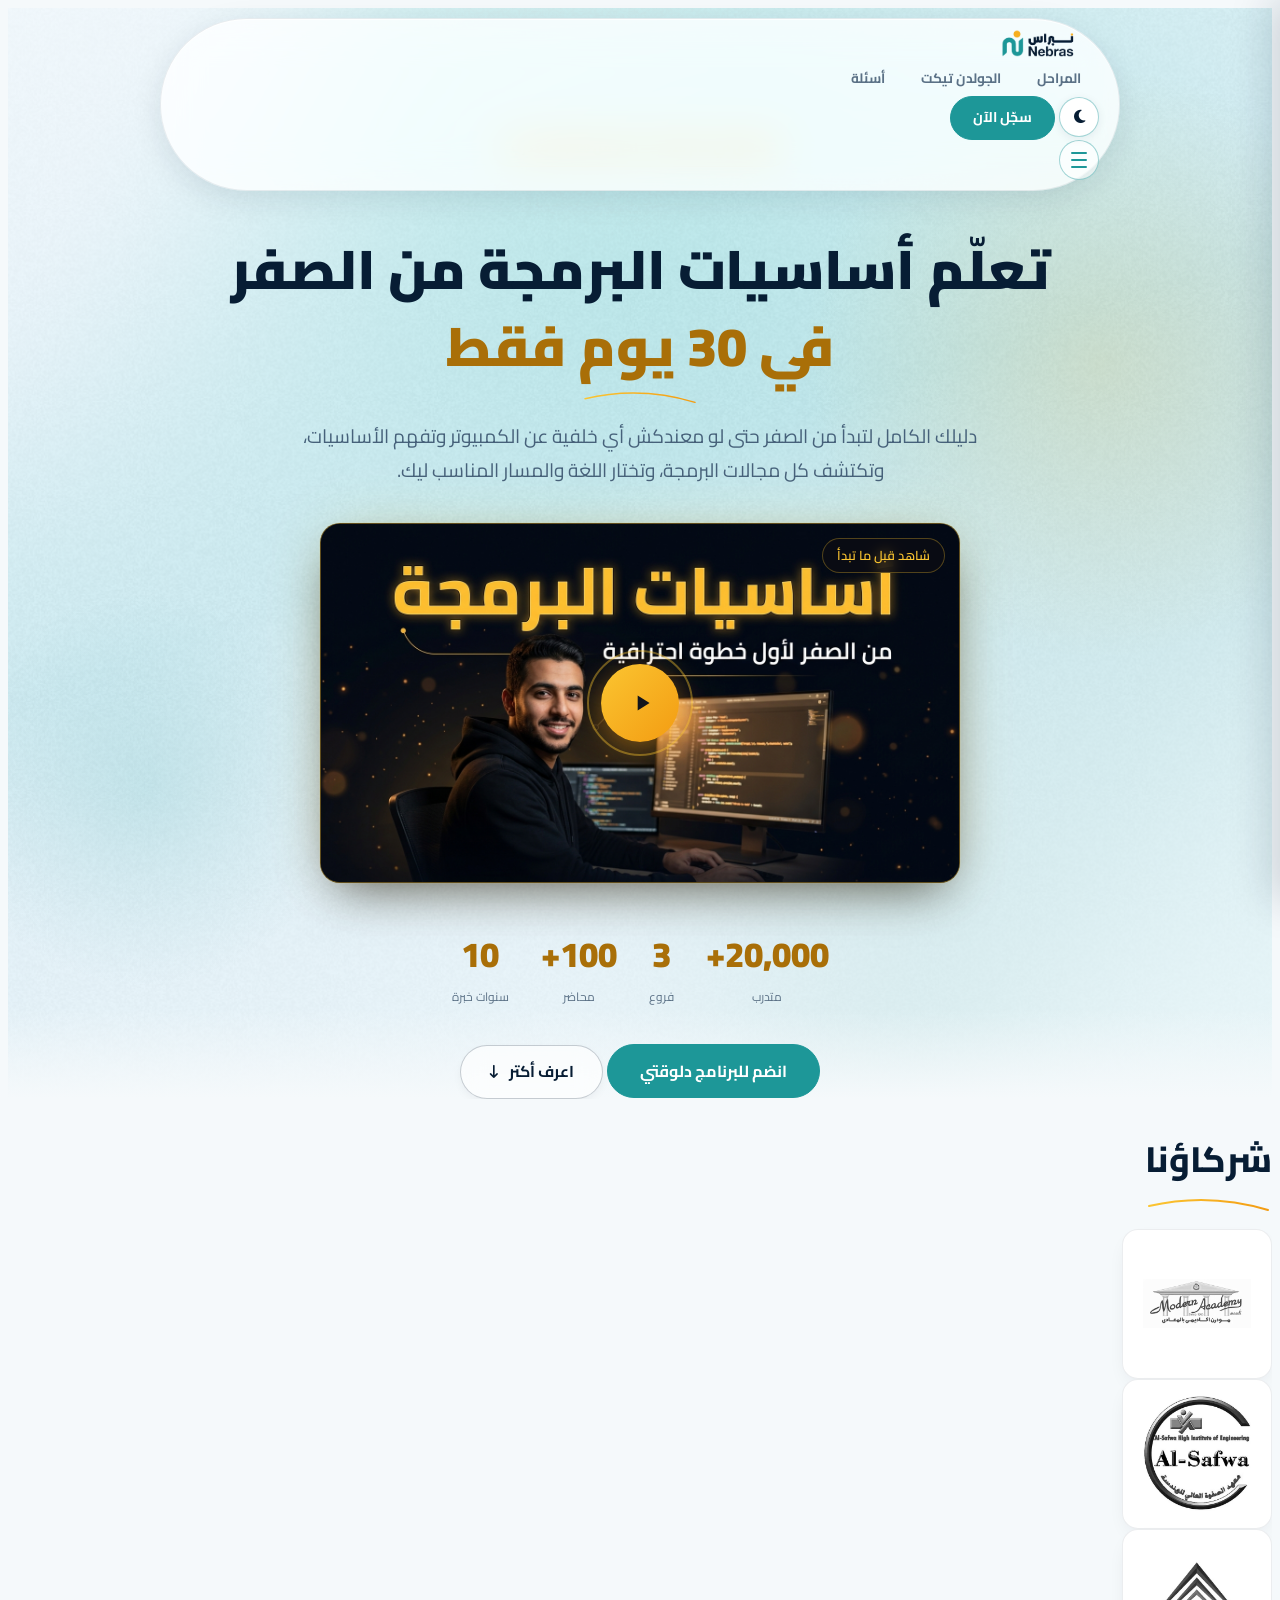
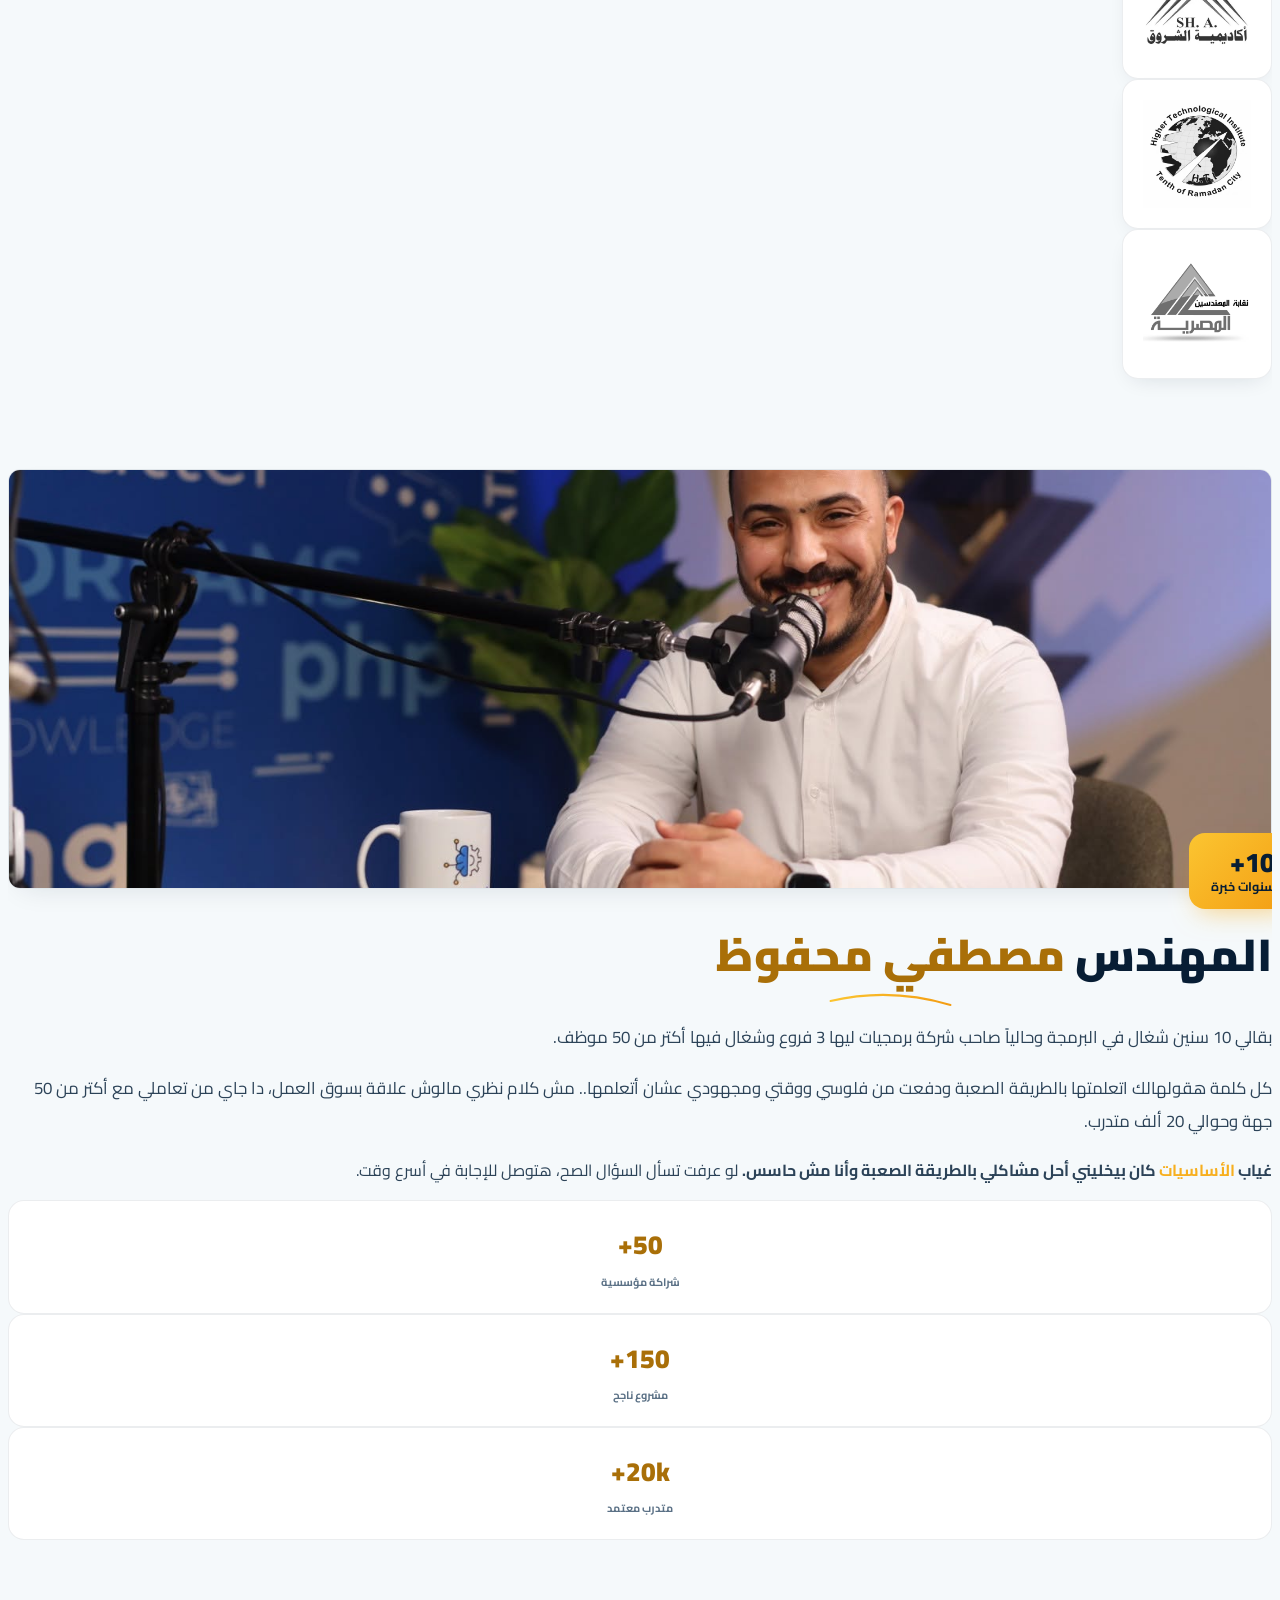
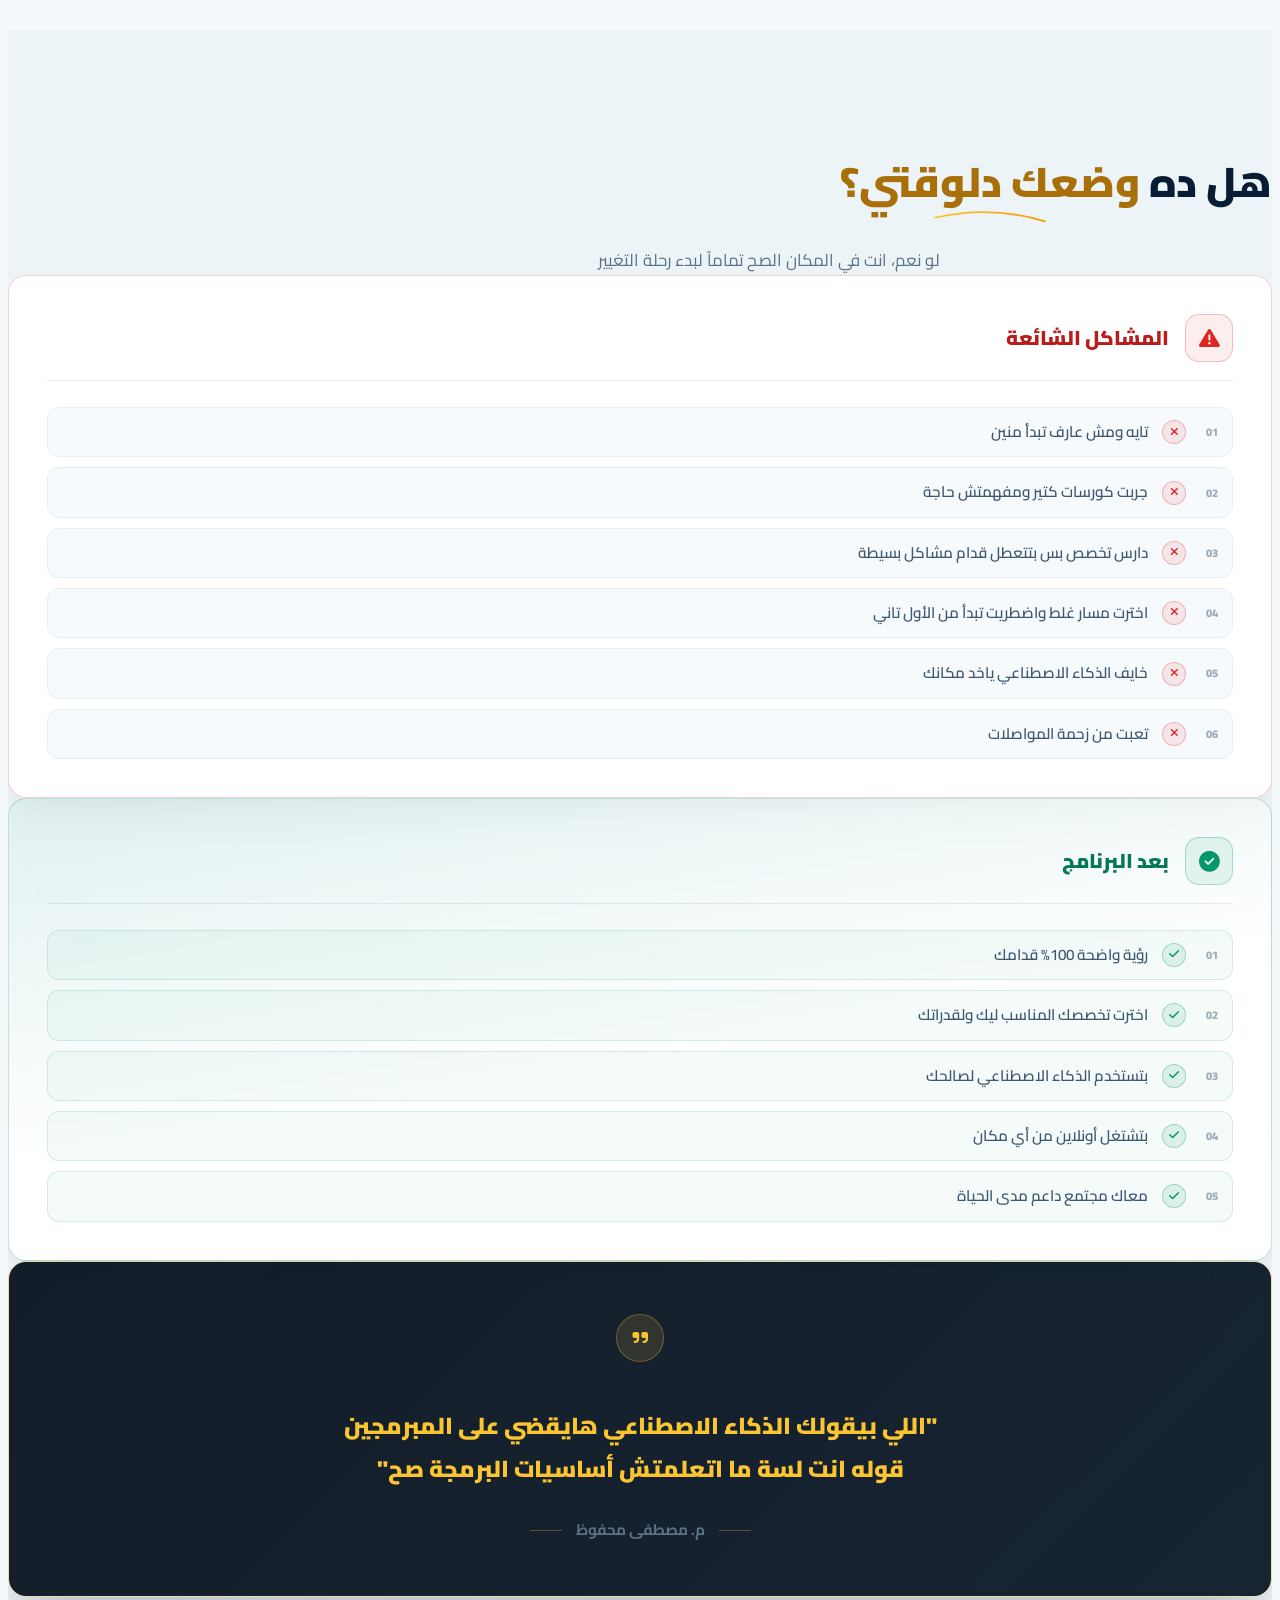
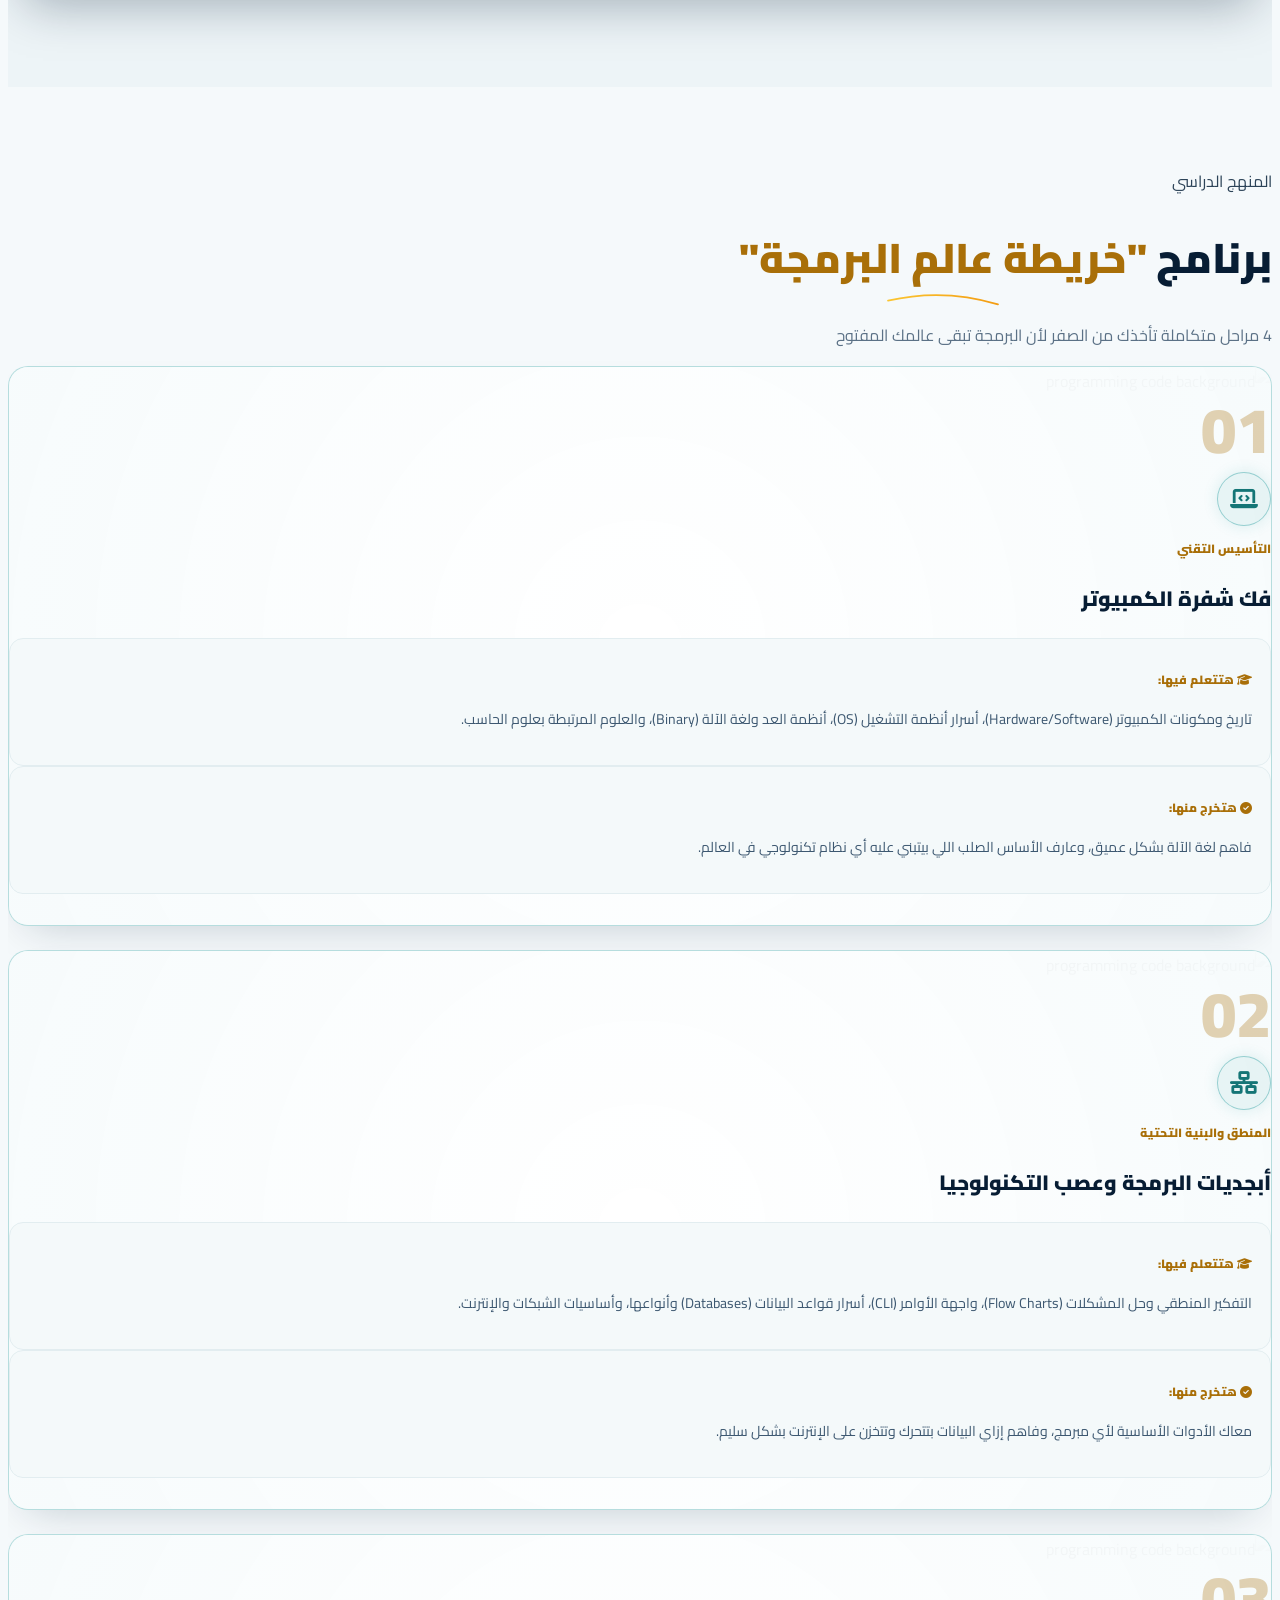
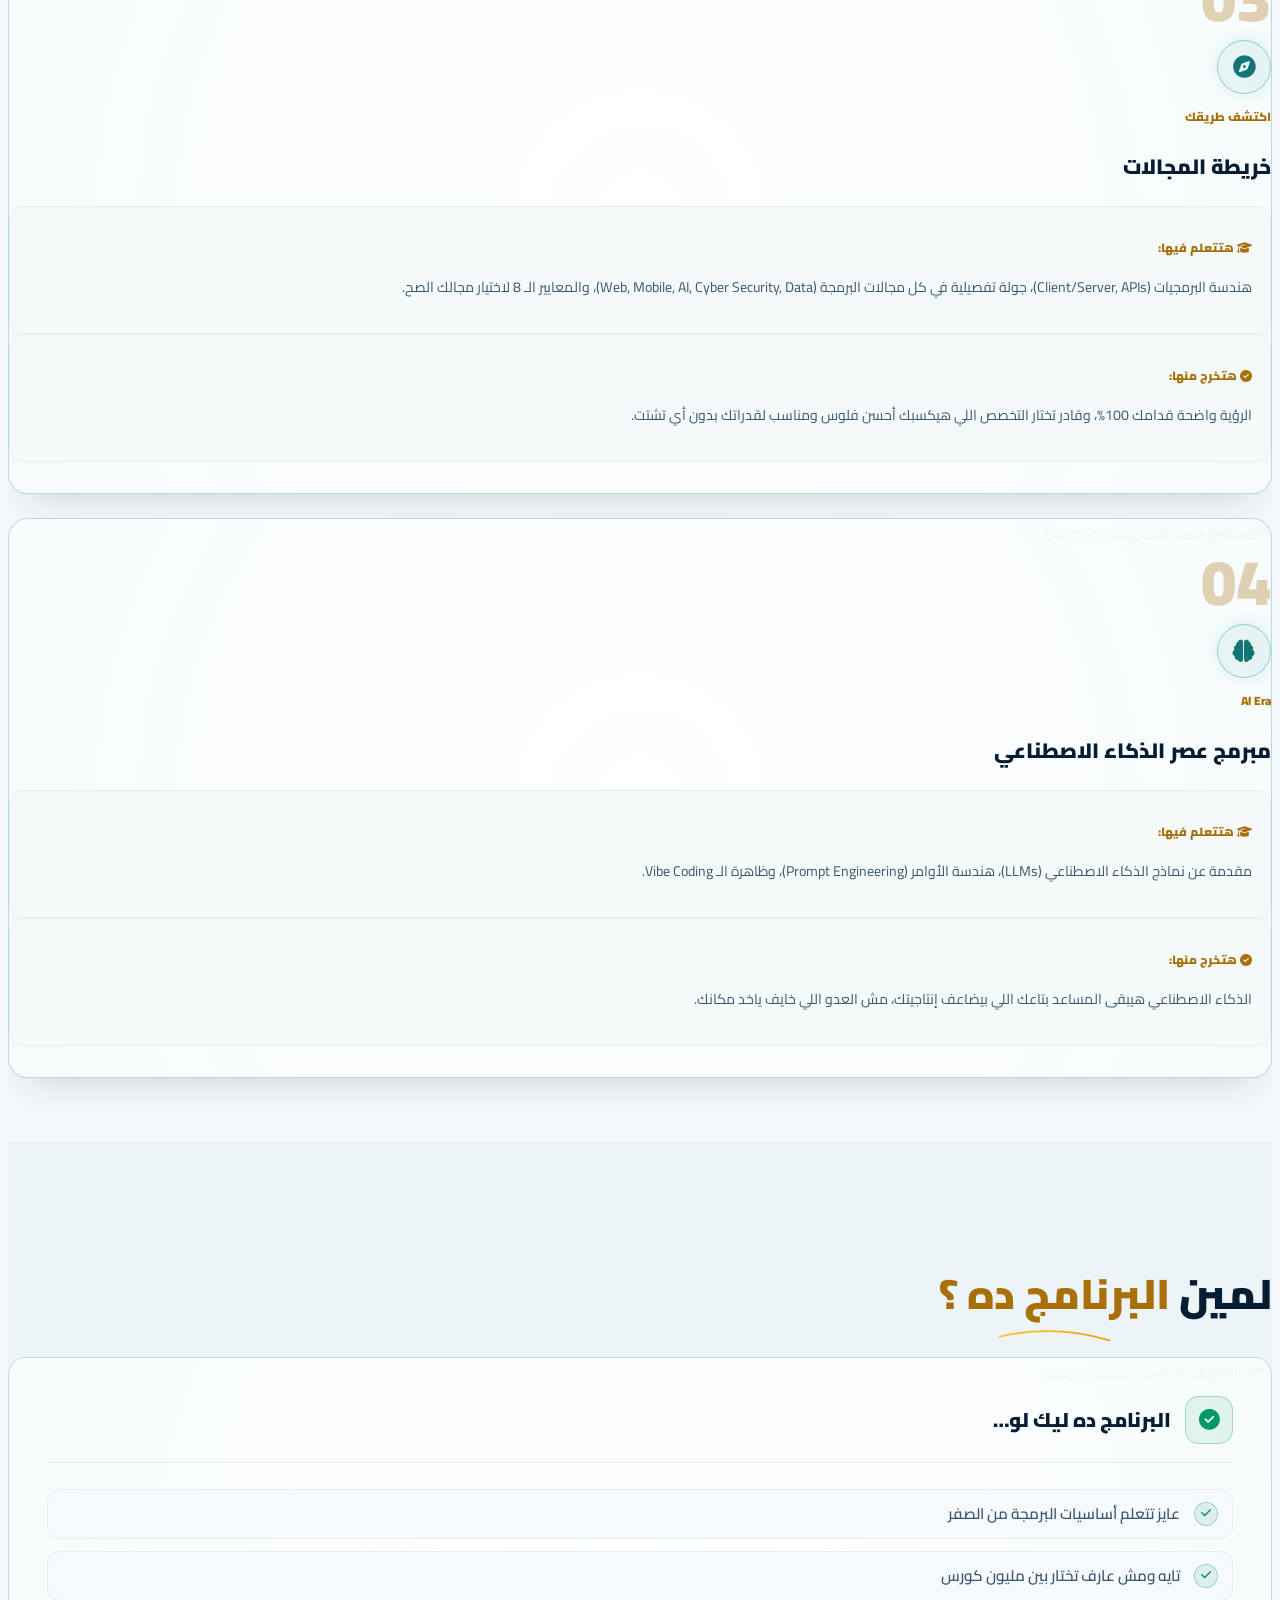
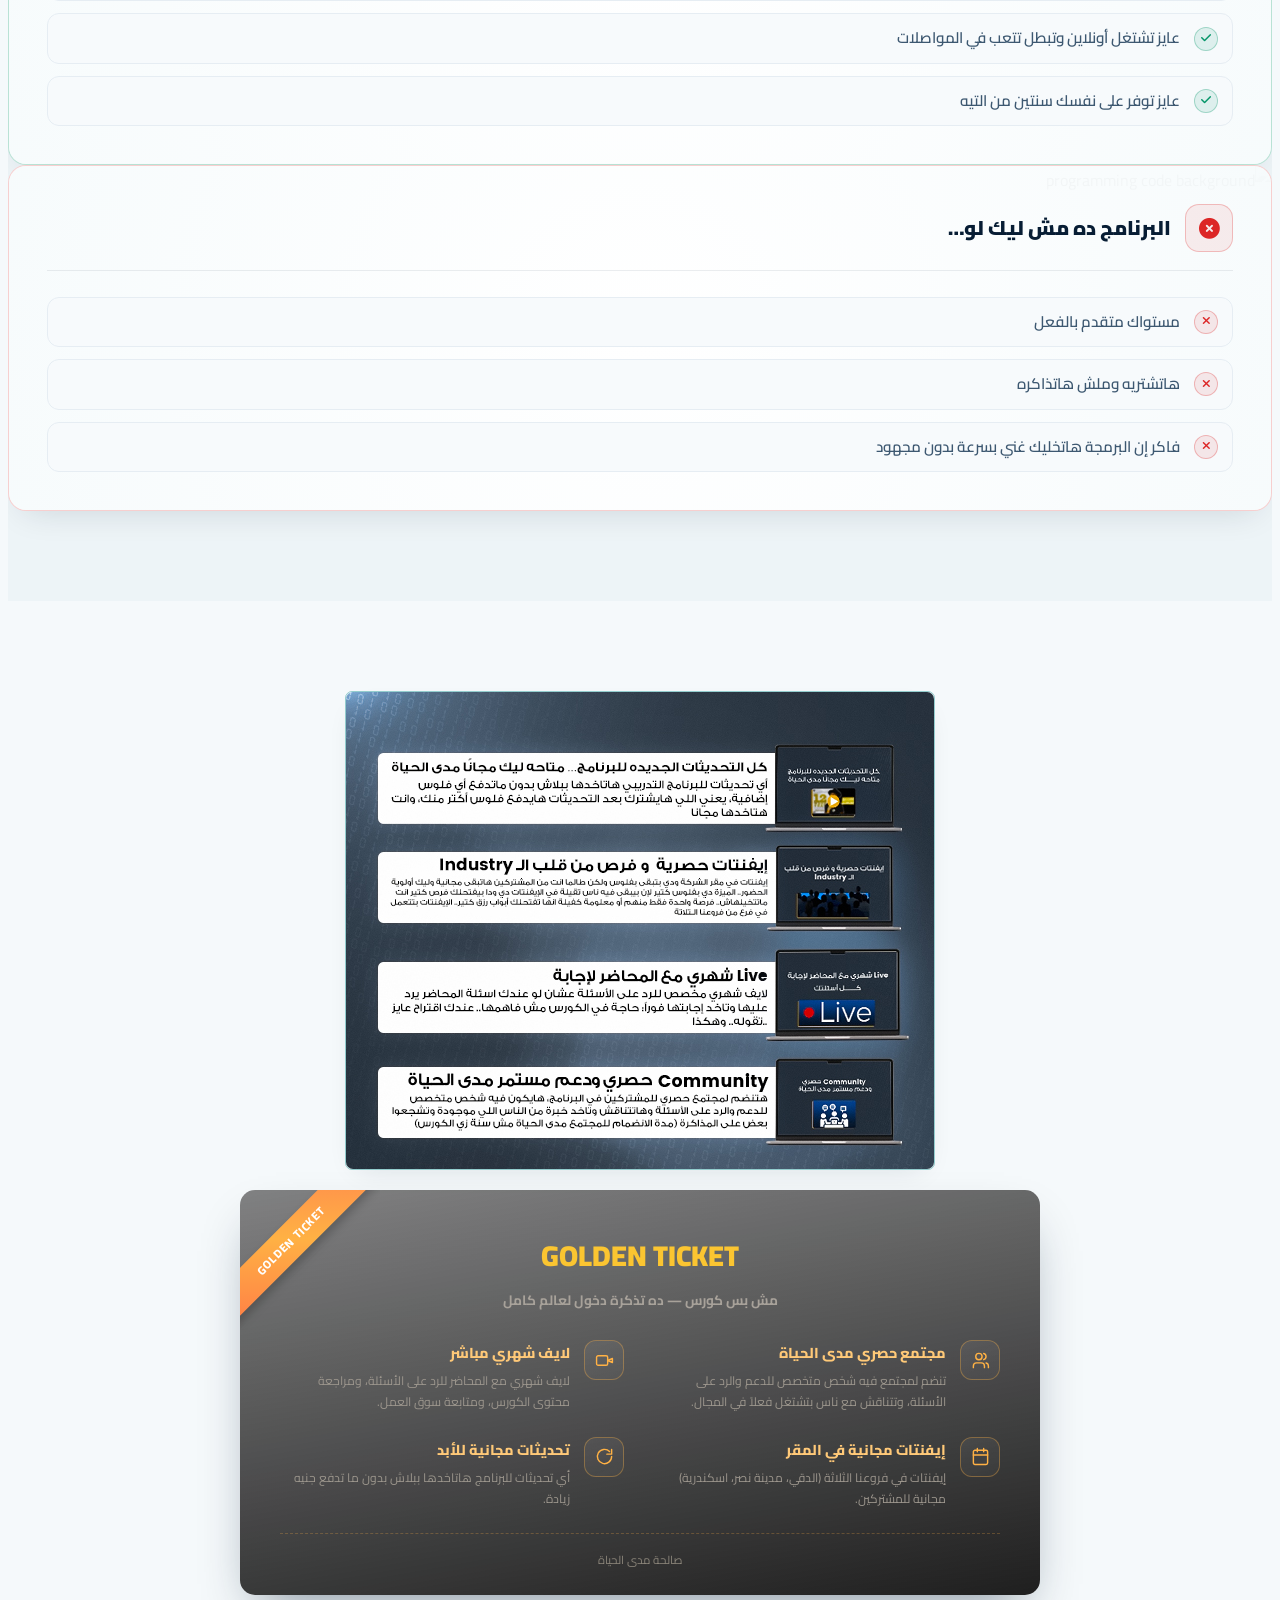
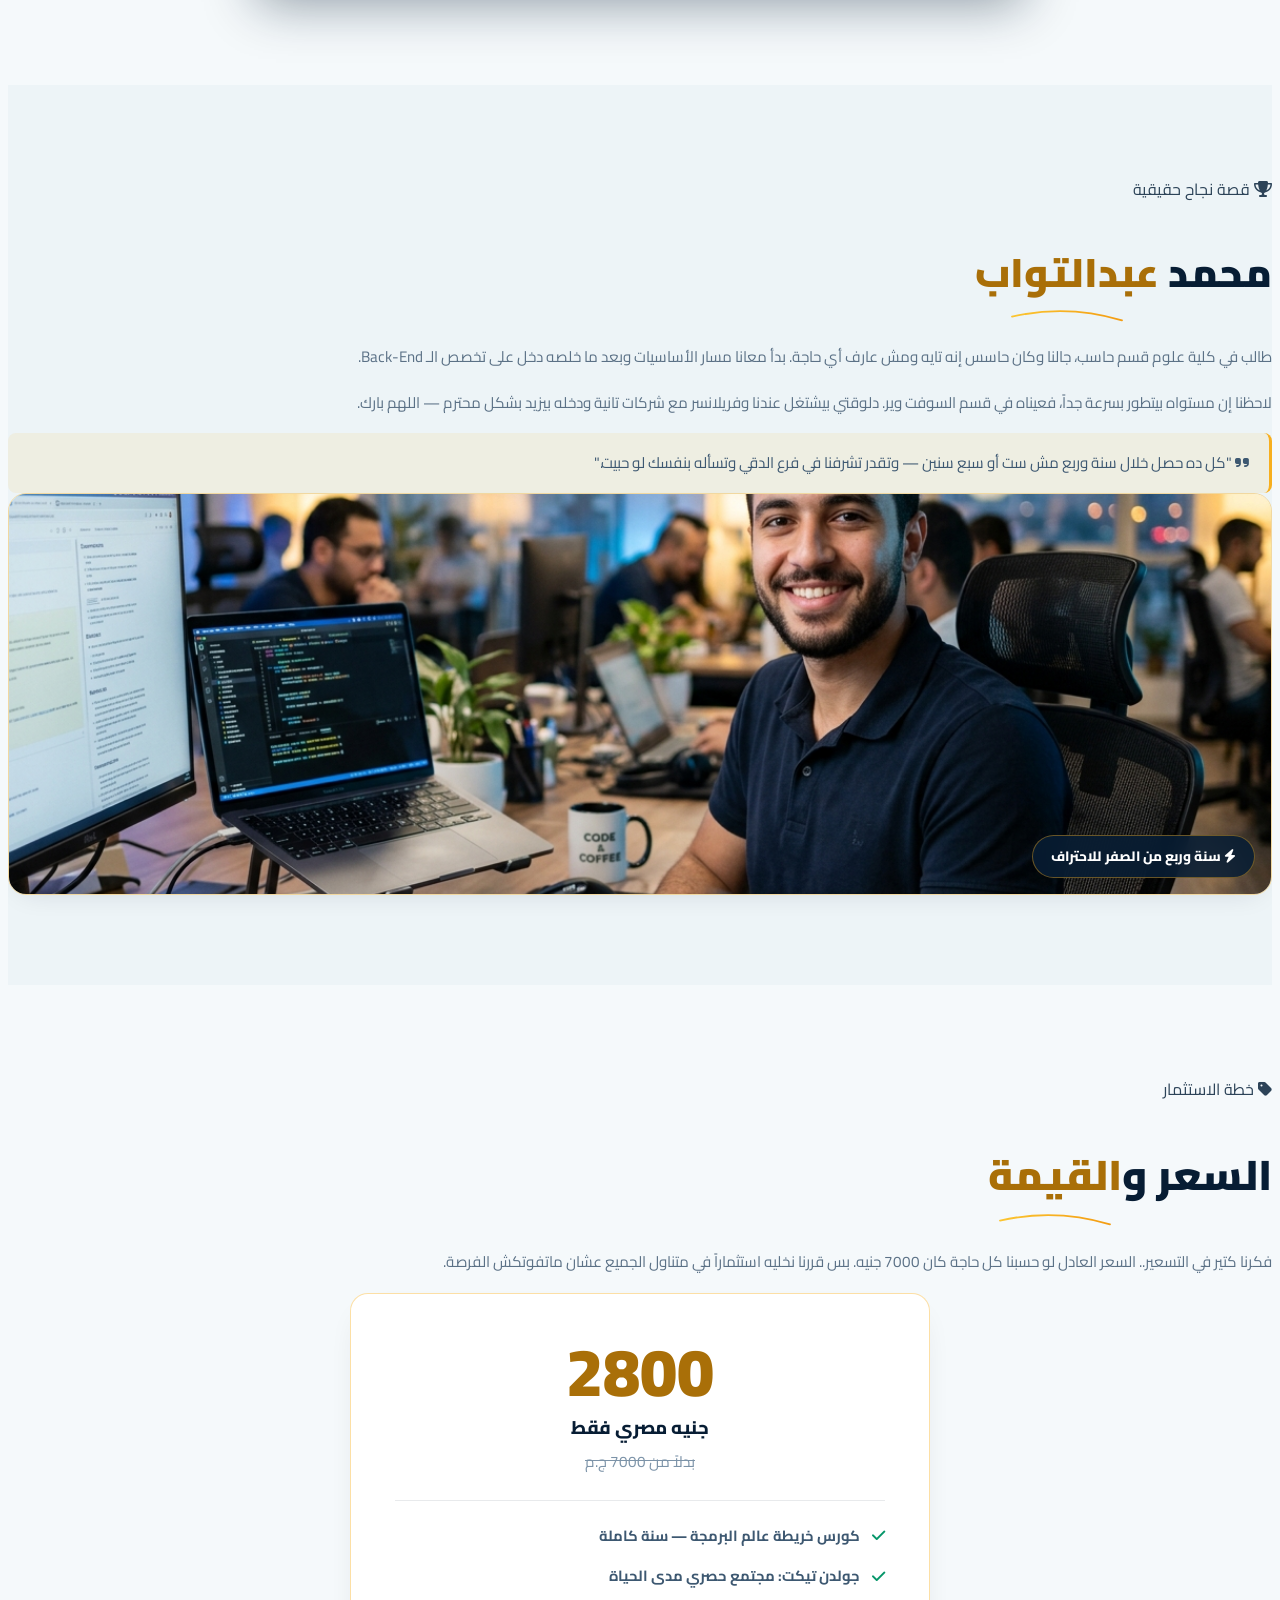
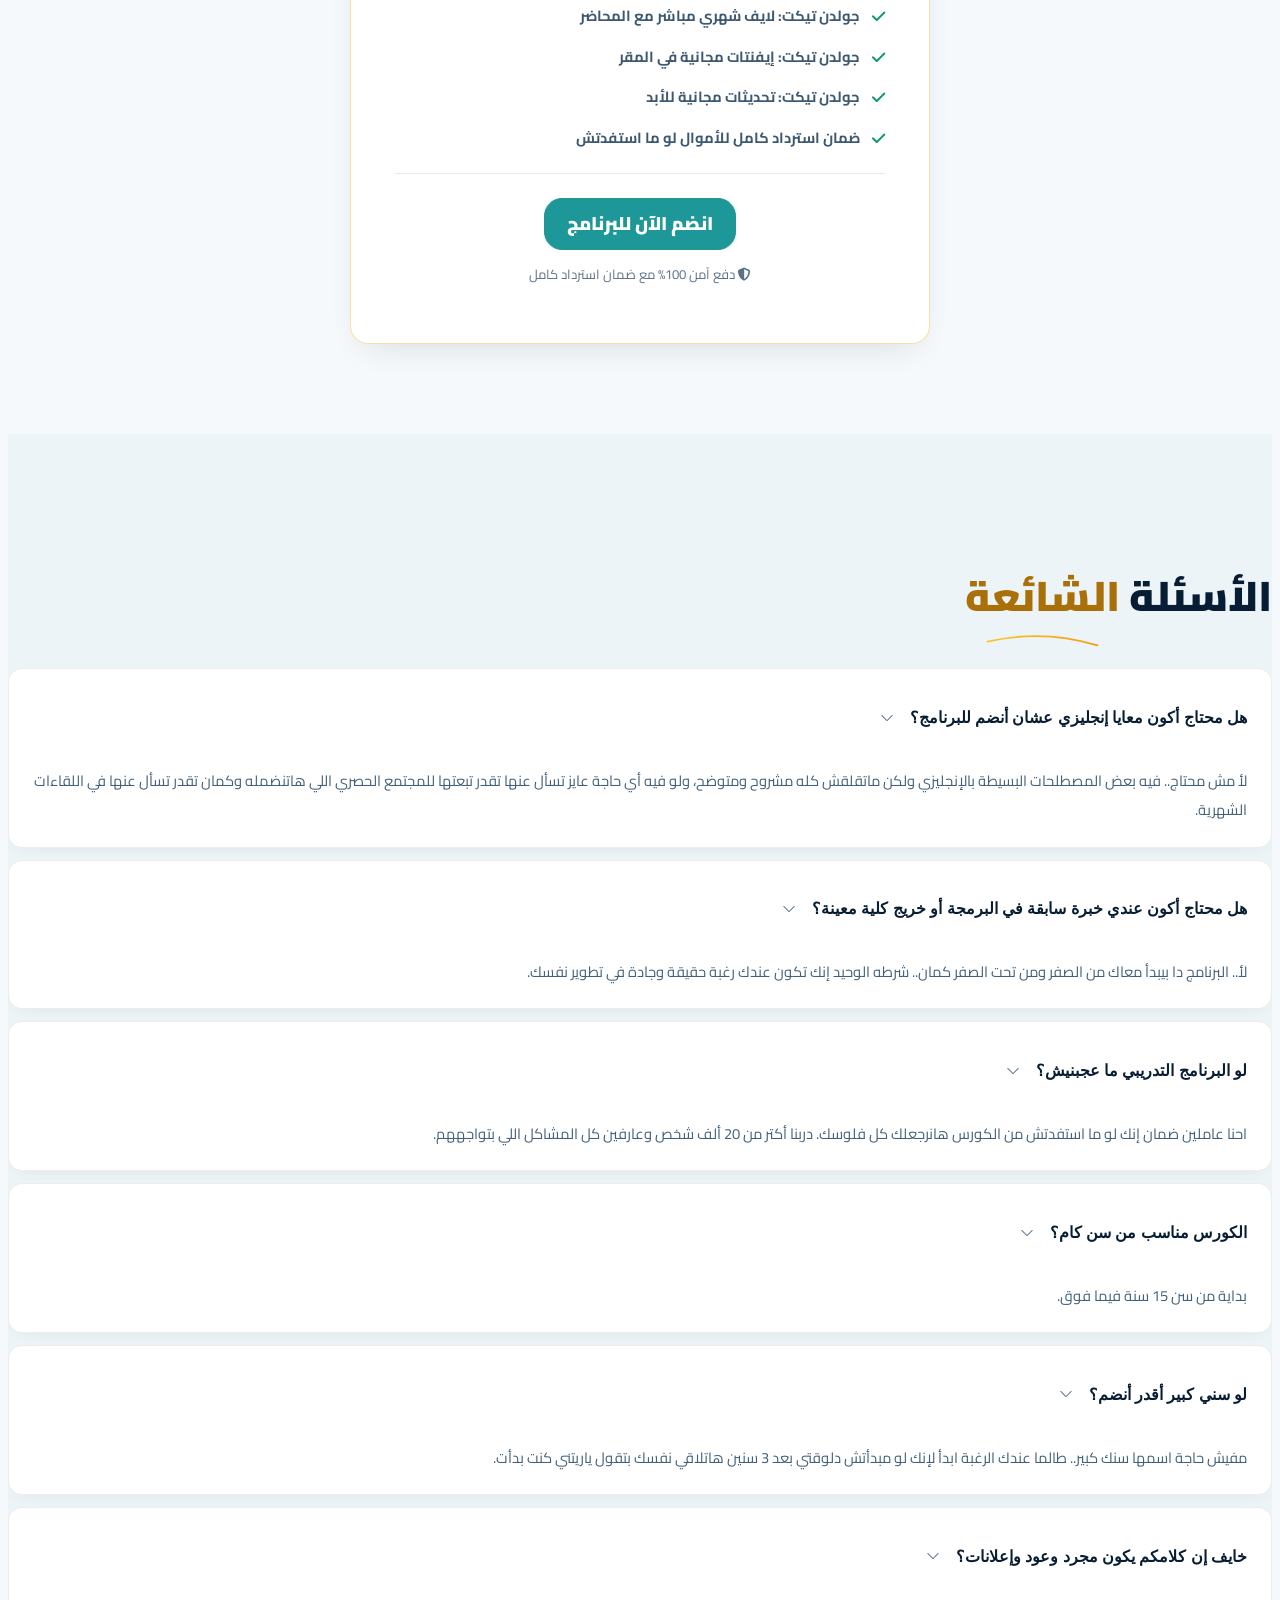
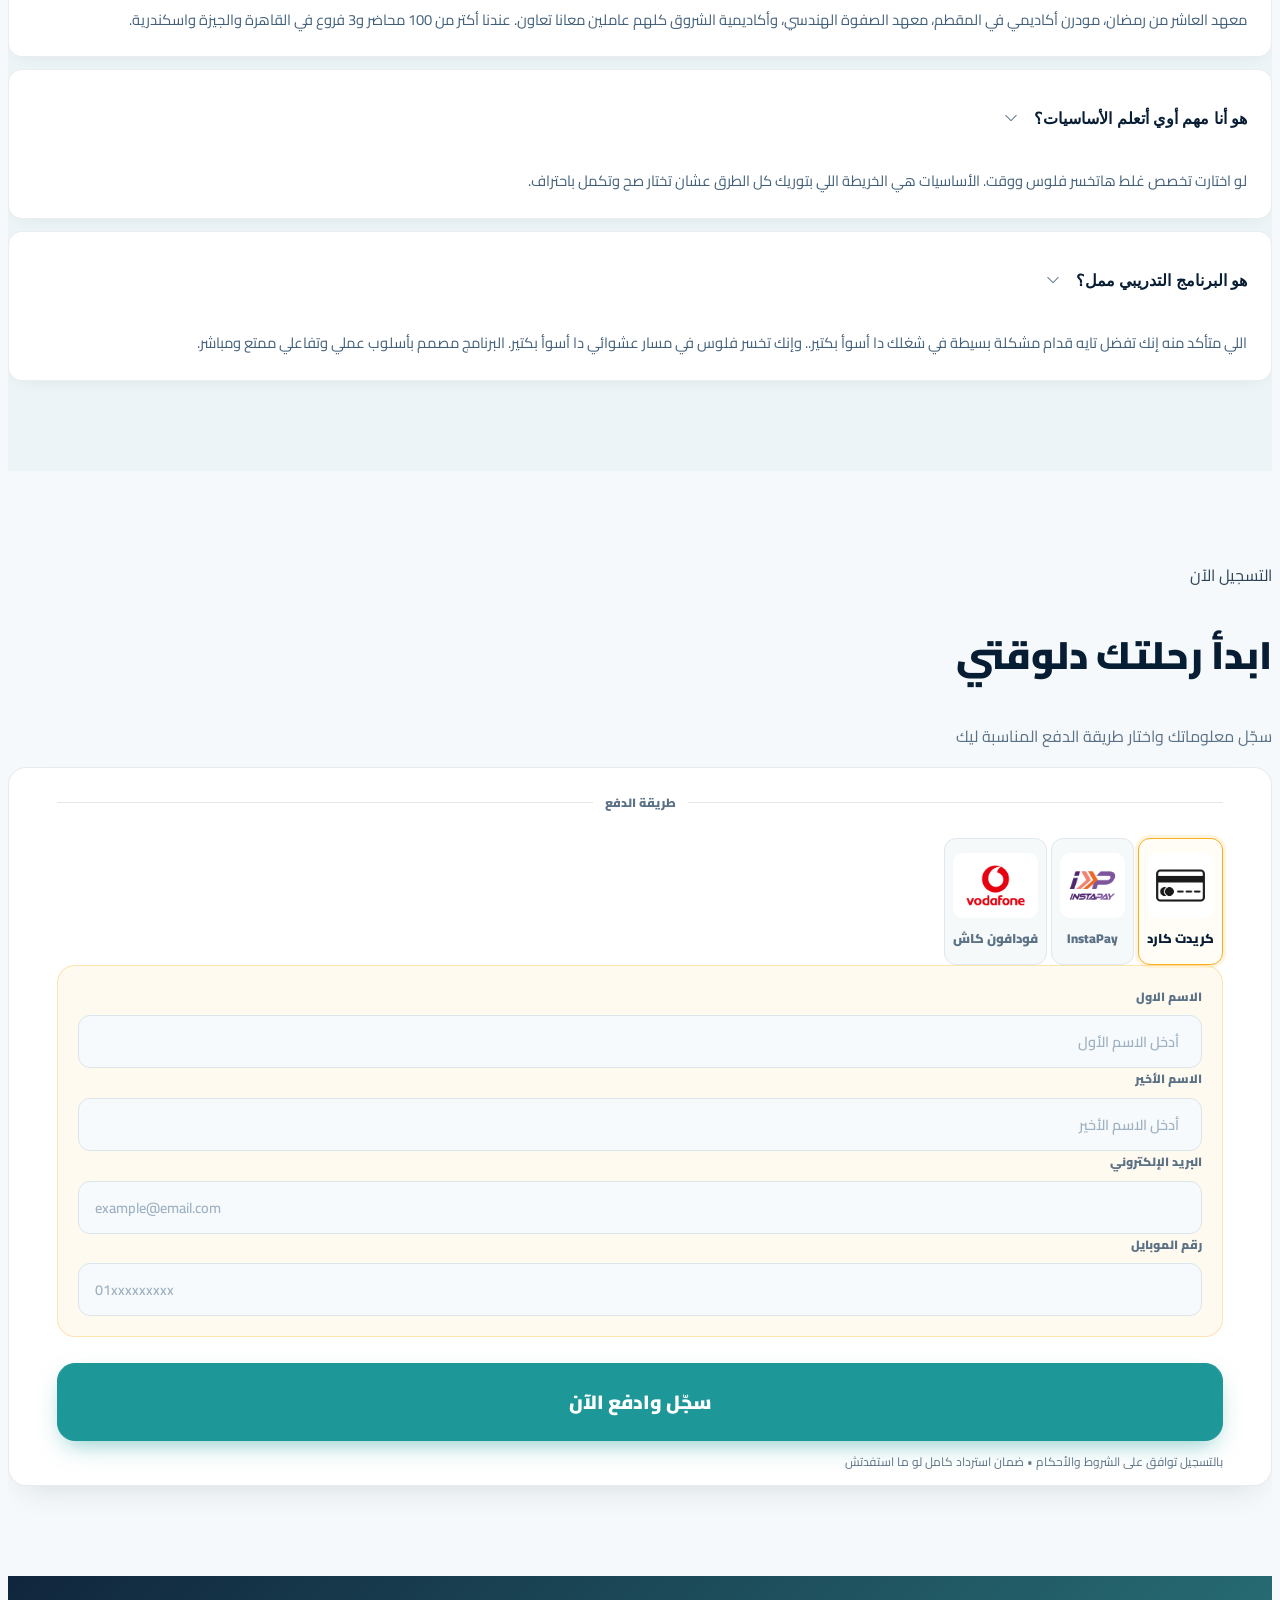
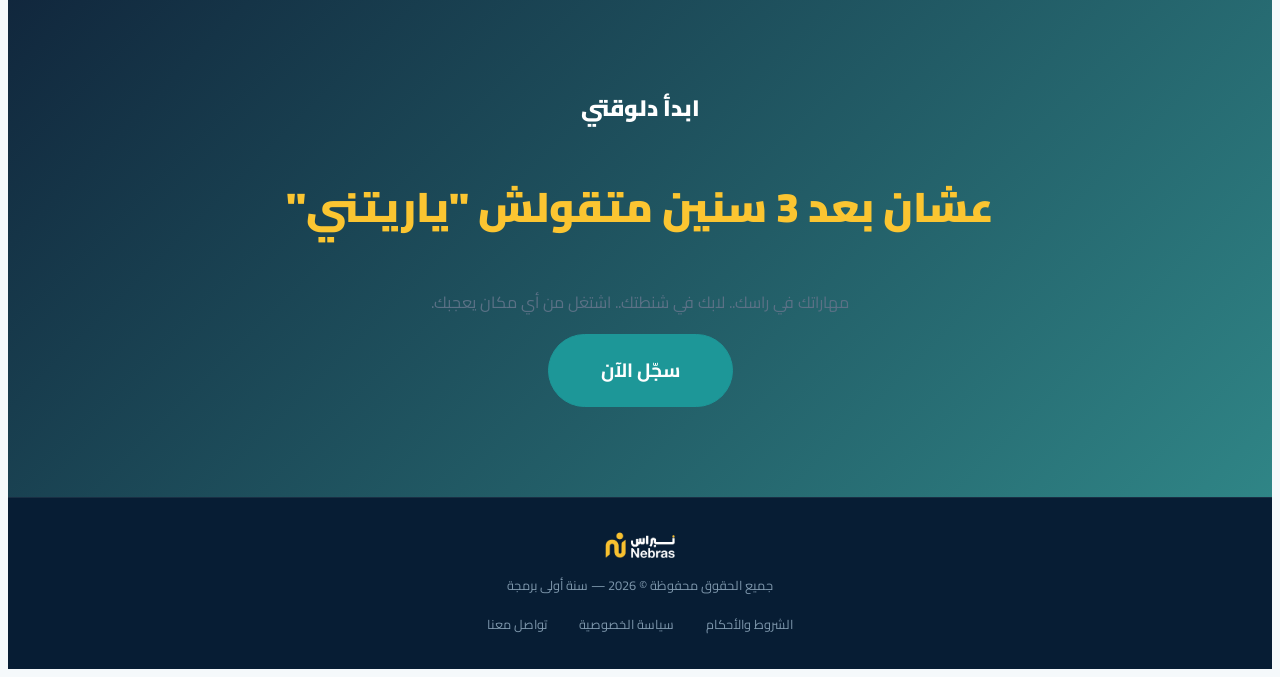
==== index.html @ 545bbdf1 "edit content of hero section and about instructor and problem / solution section" ====
<!doctype html>
<html lang="ar" dir="rtl">
  <head>
    <meta charset="UTF-8" />
    <meta name="viewport" content="width=device-width, initial-scale=1.0" />
    <meta name="color-scheme" content="dark light" />
    <script>
      (function () {
        try {
          var t = localStorage.getItem("theme");
          if (
            t === "light" ||
            (!t && window.matchMedia("(prefers-color-scheme: light)").matches)
          ) {
            document.documentElement.setAttribute("data-theme", "light");
          }
        } catch (e) {}
      })();
    </script>
    <title>سنة أولى برمجة— Nebrase Academy</title>

    <!-- Google Fonts: Cairo -->
    <link rel="preconnect" href="https://fonts.googleapis.com" />
    <link rel="preconnect" href="https://fonts.gstatic.com" crossorigin />
    <link
      href="https://fonts.googleapis.com/css2?family=Cairo:wght@400;600;700;900&display=swap"
      rel="stylesheet"
    />

    <!-- Bootstrap 5 RTL -->
    <link
      rel="stylesheet"
      href="https://cdn.jsdelivr.net/npm/bootstrap@5.3.2/dist/css/bootstrap.rtl.min.css"
    />

    <!-- aos animations -->
    <link rel="stylesheet" href="https://unpkg.com/aos@2.3.1/dist/aos.css" />

    <!-- Font Awesome -->
    <link
      rel="stylesheet"
      href="https://cdnjs.cloudflare.com/ajax/libs/font-awesome/6.5.0/css/all.min.css"
    />

    <!-- Link css files -->
    <link rel="stylesheet" href="style.css" />
    <link rel="stylesheet" href="light-mode.css" />
  </head>
  <body>
    <!-- ══════════════════ NAVBAR ══════════════════ -->
    <nav id="navbar">
      <div class="container d-flex align-items-center justify-content-between">
        <!-- <span class="nav-logo">Nebrase</span> -->
        <img
          class="nebrase-logo theme-logo"
          src="./images/logo-dark-mode.png"
          alt="nebrase-logo"
        />
        <div class="nav-links d-none d-md-flex align-items-center">
          <a href="#stages">المراحل</a>
          <a href="#golden">الجولدن تيكت</a>
          <a href="#faq">أسئلة</a>
        </div>
        <div class="nav-actions d-flex align-items-center gap-2">
          <button
            type="button"
            class="theme-toggle d-none d-md-inline-flex"
            id="themeToggle"
            aria-label="تبديل المظهر"
            title="تبديل المظهر"
          >
            <i class="fas fa-sun theme-icon-sun"></i>
            <i class="fas fa-moon theme-icon-moon"></i>
          </button>
          <a href="#register" class="btn-gold">سجّل الآن</a>
          <button
            type="button"
            class="nav-burger d-md-none"
            id="navBurger"
            aria-label="فتح القائمة"
            aria-expanded="false"
            aria-controls="navSidebar"
          >
            <span></span>
            <span></span>
            <span></span>
          </button>
        </div>
      </div>
    </nav>

    <!-- Mobile sidebar -->
    <div
      class="nav-sidebar-overlay"
      id="navSidebarOverlay"
      aria-hidden="true"
    ></div>
    <aside
      class="nav-sidebar"
      id="navSidebar"
      aria-hidden="true"
      aria-label="قائمة التنقل"
    >
      <div class="nav-sidebar-header">
        <img
          class="nav-sidebar-logo theme-logo"
          src="./images/logo-dark-mode.png"
          alt="nebrase-logo"
        />
        <div class="nav-sidebar-tools d-flex align-items-center gap-2">
          <button
            type="button"
            class="theme-toggle"
            aria-label="تبديل المظهر"
            title="تبديل المظهر"
          >
            <i class="fas fa-sun theme-icon-sun"></i>
            <i class="fas fa-moon theme-icon-moon"></i>
          </button>
          <button
            type="button"
            class="nav-sidebar-close"
            id="navSidebarClose"
            aria-label="إغلاق القائمة"
          >
            <i class="fas fa-times"></i>
          </button>
        </div>
      </div>
      <nav class="nav-sidebar-links">
        <a href="#stages">المراحل</a>
        <a href="#golden">الجولدن تيكت</a>
        <a href="#faq">أسئلة</a>
        <a href="#register" class="btn-gold nav-sidebar-cta">سجّل الآن</a>
      </nav>
    </aside>

    <!-- ══════════════════ HERO ══════════════════ -->
    <header id="hero" data-aos="fade-up" data-aos-duration="1500">
      <div class="hero-bg"></div>
      <div class="hero-overlay"></div>
      <div class="hero-orb1"></div>
      <div class="hero-orb2"></div>
      <div class="hero-content container px-3">
        <div class="badge-pill d-none d-sm-inline-block">
          انطلق في عام 2026 — أكتر من 20,000 متدرب
        </div>
        <h1 class="hero-title">
          تعلّم أساسيات البرمجة من الصفر<br />
          <span class="hero-highlight">
            في 30 يوم فقط
            <svg class="hero-underline-svg" viewBox="0 0 320 60" fill="none">
              <path
                d="M10 40 Q160 5 310 50"
                stroke="url(#paint_hero_gold)"
                stroke-width="4"
                stroke-linecap="round"
              ></path>
              <defs>
                <linearGradient
                  x1="0%"
                  y1="0%"
                  x2="100%"
                  y2="0%"
                  id="paint_hero_gold"
                >
                  <stop offset="0%" stop-color="#fbc531"></stop>
                  <stop offset="100%" stop-color="#f39c12"></stop>
                </linearGradient>
              </defs>
            </svg>
          </span>
        </h1>
        <p class="hero-sub">
          دليلك الكامل لتبدأ من الصفر حتى لو معندكش أي خلفية عن الكمبيوتر وتفهم
          الأساسيات، وتكتشف كل مجالات البرمجة، وتختار اللغة والمسار المناسب ليك.
        </p>
        <!-- video -->
        <div class="hero-video-wrap" id="heroVideoWrap">
          <video
            id="heroVideo"
            class="hero-video"
            poster="./images/thumbnail.jpg"
            preload="metadata"
            playsinline
          >
            <source src="./images/كورس برمجة.mp4" type="video/mp4" />
          </video>

          <button
            class="hero-video-play"
            id="heroVideoPlay"
            aria-label="تشغيل الفيديو"
          >
            <svg viewBox="0 0 24 24" fill="none">
              <path d="M8 5v14l11-7z" fill="#12141c" />
            </svg>
          </button>

          <div class="hero-video-badge">شاهد قبل ما تبدأ</div>
        </div>
        <div class="stats-row">
          <div class="stat-item">
            <div class="stat-num"><span data-target="20000">0</span>+</div>
            <div class="stat-lbl">متدرب</div>
          </div>

          <div class="stat-item">
            <div class="stat-num">3</div>
            <div class="stat-lbl">فروع</div>
          </div>

          <div class="stat-item">
            <div class="stat-num"><span data-target="100">0</span>+</div>
            <div class="stat-lbl">محاضر</div>
          </div>

          <div class="stat-item">
            <div class="stat-num">10</div>
            <div class="stat-lbl">سنوات خبرة</div>
          </div>
        </div>
        <div
          class="d-flex flex-wrap gap-3 justify-content-center align-items-center"
        >
          <a href="#register" class="btn-gold btn-hero-primary"
            >انضم للبرنامج دلوقتي</a
          >
          <a href="#stages" class="btn-outline">
            <span>اعرف أكتر</span>
            <i class="fa-solid fa-arrow-down-long btn-icon"></i>
          </a>
        </div>
      </div>
      <div class="hero-fade-bottom"></div>
    </header>

    <!-- ══════════════════ RIBBON ══════════════════ -->

    <div id="ribbon" class="py-5 mt-5">
      <div class="container text-center">
        <h2 class="ribbon-title mb-5">
          <span class="ribbon-highlight">
            شركاؤنا
            <svg class="ribbon-underline-svg" viewBox="0 0 320 60" fill="none">
              <path
                d="M10 40 Q160 5 310 50"
                stroke="url(#paint_ribbon_gold)"
                stroke-width="5"
                stroke-linecap="round"
              ></path>
              <defs>
                <linearGradient
                  x1="0%"
                  y1="0%"
                  x2="100%"
                  y2="0%"
                  id="paint_ribbon_gold"
                >
                  <stop offset="0%" stop-color="#fbc531"></stop>
                  <stop offset="100%" stop-color="#f39c12"></stop>
                </linearGradient>
              </defs>
            </svg>
          </span>
        </h2>
      </div>
      <div class="container">
        <div class="row justify-content-center">
          <div class="partner-glass-card col-12 col-sm-6 col-lg">
            <img
              src="./images/moder-academy.webp"
              alt="مودرن أكاديمي"
              class="partner-img"
            />
          </div>
          <div class="partner-glass-card col-12 col-sm-6 col-lg">
            <img
              src="./images/Al-Safwa.webp"
              alt=" Al-Safwa"
              class="partner-img"
            />
          </div>
          <div class="partner-glass-card col-12 col-sm-6 col-lg">
            <img
              src="./images/SH-academy.webp"
              alt=" اكاديميه الشروق"
              class="partner-img"
            />
          </div>
          <div class="partner-glass-card col-12 col-sm-6 col-lg">
            <img
              src="./images/Tenth-of-ramadan-city.webp"
              alt=" المعهد العاشر"
              class="partner-img"
            />
          </div>
          <div class="partner-glass-card col-12 col-sm-6 col-lg">
            <img
              src="./images/النقابه-المصريه.png"
              alt=" النقابه-المصريه"
              class="partner-img"
            />
          </div>
        </div>
      </div>
    </div>

    <!-- ══════════════════ ABOUT INSTRUCTOR ══════════════════ -->
    <section id="about">
      <div class="container">
        <div
          class="row align-items-center g-5"
          data-aos="fade-up"
          data-aos-duration="1500"
        >
          <div class="col-lg-5">
            <div class="about-img-wrap">
              <img src="./images/eng-mustafa.jpg" alt="المهندس مصطفي محفوظ" />
              <div class="about-badge">
                <div class="ab-num">10+</div>
                <div class="ab-lbl">سنوات خبرة</div>
              </div>
            </div>
          </div>
          <div class="col-lg-7" data-aos="fade-up" data-aos-duration="1500">
            <h2 class="about-title mb-5">
              المهندس
              <span class="about-highlight">
                مصطفي محفوظ
                <svg
                  class="about-underline-svg"
                  viewBox="0 0 320 60"
                  fill="none"
                >
                  <path
                    d="M10 40 Q160 5 310 50"
                    stroke="url(#paint_about_gold)"
                    stroke-width="5"
                    stroke-linecap="round"
                  ></path>
                  <defs>
                    <linearGradient
                      x1="0%"
                      y1="0%"
                      x2="100%"
                      y2="0%"
                      id="paint_about_gold"
                    >
                      <stop offset="0%" stop-color="#fbc531"></stop>
                      <stop offset="100%" stop-color="#f39c12"></stop>
                    </linearGradient>
                  </defs>
                </svg>
              </span>
            </h2>
            <p class="about-desc mb-3">
              بقالي 10 سنين شغال في البرمجة وحالياً صاحب شركة برمجيات ليها 3
              فروع وشغال فيها أكتر من 50 موظف.
            </p>
            <p class="about-desc mb-4">
              كل كلمة هقولهالك اتعلمتها بالطريقة الصعبة ودفعت من فلوسي ووقتي
              ومجهودي عشان أتعلمها.. مش كلام نظري مالوش علاقة بسوق العمل، دا جاي
              من تعاملي مع أكتر من 50 جهة وحوالي 20 ألف متدرب.
            </p>
            <div class="about-insight-box mb-4">
              <p class="mb-0">
                <strong
                  >غياب <span class="span-basics">الأساسيات</span> كان بيخليني
                  أحل مشاكلي بالطريقة الصعبة وأنا مش حاسس.</strong
                >
                لو عرفت تسأل السؤال الصح، هتوصل للإجابة في أسرع وقت.
              </p>
            </div>
            <div class="row g-3">
              <div class="col-4">
                <div class="card-stat">
                  <div class="cs-num">50+</div>
                  <div class="cs-lbl">شراكة مؤسسية</div>
                </div>
              </div>
              <div class="col-4">
                <div class="card-stat">
                  <div class="cs-num">150+</div>
                  <div class="cs-lbl">مشروع ناجح</div>
                </div>
              </div>
              <div class="col-4">
                <div class="card-stat">
                  <div class="cs-num">20k+</div>
                  <div class="cs-lbl">متدرب معتمد</div>
                </div>
              </div>
            </div>
          </div>
        </div>
      </div>
    </section>

    <!-- ══════════════════ PROBLEM / SOLUTION ══════════════════ -->
    <section class="section-alt" id="problem-solution">
      <div class="container">
        <!-- Section Header -->
        <div class="text-center mb-5 pb-lg-2">
          <h2 class="fw-900 mb-4 ps-section-title">
            هل ده
            <span class="ps-highlight">
              وضعك دلوقتي؟
              <svg class="ps-underline-svg" viewBox="0 0 320 60" fill="none">
                <path
                  d="M10 40 Q160 5 310 50"
                  stroke="url(#paint_ps_gold)"
                  stroke-width="5"
                  stroke-linecap="round"
                ></path>
                <defs>
                  <linearGradient
                    x1="0%"
                    y1="0%"
                    x2="100%"
                    y2="0%"
                    id="paint_ps_gold"
                  >
                    <stop offset="0%" stop-color="#fbc531"></stop>
                    <stop offset="100%" stop-color="#f39c12"></stop>
                  </linearGradient>
                </defs>
              </svg>
            </span>
          </h2>
          <p class="text-muted2 ps-section-sub">
            لو نعم، انت في المكان الصح تماماً لبدء رحلة التغيير
          </p>
        </div>

        <!-- Cards Comparison Grid -->
        <div class="ps-grid-wrapper mb-5">
          <div class="row g-4 align-items-stretch">
            <!-- Left Card: Current State / Problems -->
            <div class="col-lg-6" data-aos="fade-up" data-aos-duration="1500">
              <div class="ps-card ps-card-problems h-100">
                <div class="ps-card-header">
                  <div class="ps-header-icon ps-icon-danger">
                    <i class="fa-solid fa-triangle-exclamation"></i>
                  </div>
                  <div>
                    <!-- <span class="ps-card-badge ps-badge-danger">الوضع الحالي</span>   -->
                    <h3 class="ps-card-heading text-danger-soft">
                      المشاكل الشائعة
                    </h3>
                  </div>
                </div>

                <div class="ps-items-list">
                  <div class="ps-item-row">
                    <span class="ps-item-num">01</span>
                    <div class="ps-status-dot dot-danger">
                      <i class="fa-solid fa-xmark"></i>
                    </div>
                    <span class="ps-item-text">تايه ومش عارف تبدأ منين</span>
                  </div>

                  <div class="ps-item-row">
                    <span class="ps-item-num">02</span>
                    <div class="ps-status-dot dot-danger">
                      <i class="fa-solid fa-xmark"></i>
                    </div>
                    <span class="ps-item-text"
                      >جربت كورسات كتير ومفهمتش حاجة</span
                    >
                  </div>

                  <div class="ps-item-row">
                    <span class="ps-item-num">03</span>
                    <div class="ps-status-dot dot-danger">
                      <i class="fa-solid fa-xmark"></i>
                    </div>
                    <span class="ps-item-text"
                      >دارس تخصص بس بتتعطل قدام مشاكل بسيطة</span
                    >
                  </div>

                  <div class="ps-item-row">
                    <span class="ps-item-num">04</span>
                    <div class="ps-status-dot dot-danger">
                      <i class="fa-solid fa-xmark"></i>
                    </div>
                    <span class="ps-item-text"
                      >اخترت مسار غلط واضطريت تبدأ من الأول تاني
                    </span>
                  </div>

                  <div class="ps-item-row">
                    <span class="ps-item-num">05</span>
                    <div class="ps-status-dot dot-danger">
                      <i class="fa-solid fa-xmark"></i>
                    </div>
                    <span class="ps-item-text"
                      >خايف الذكاء الاصطناعي ياخد مكانك</span
                    >
                  </div>

                  <div class="ps-item-row">
                    <span class="ps-item-num">06</span>
                    <div class="ps-status-dot dot-danger">
                      <i class="fa-solid fa-xmark"></i>
                    </div>
                    <span class="ps-item-text">تعبت من زحمة المواصلات</span>
                  </div>
                </div>
              </div>
            </div>

            <!-- Right Card: After Program / Results -->
            <div class="col-lg-6" data-aos="fade-up" data-aos-duration="1500">
              <div class="ps-card ps-card-results h-100">
                <div class="ps-card-header">
                  <div class="ps-header-icon ps-icon-success">
                    <i class="fa-solid fa-circle-check"></i>
                  </div>
                  <div>
                    <!-- <span class="ps-card-badge ps-badge-success">الهدف والنتيجة</span> -->
                    <h3 class="ps-card-heading text-success-soft">
                      بعد البرنامج
                    </h3>
                  </div>
                </div>

                <div class="ps-items-list">
                  <div class="ps-item-row ps-item-row-success">
                    <span class="ps-item-num">01</span>
                    <div class="ps-status-dot dot-success">
                      <i class="fa-solid fa-check"></i>
                    </div>
                    <span class="ps-item-text">رؤية واضحة 100% قدامك</span>
                  </div>

                  <div class="ps-item-row ps-item-row-success">
                    <span class="ps-item-num">02</span>
                    <div class="ps-status-dot dot-success">
                      <i class="fa-solid fa-check"></i>
                    </div>
                    <span class="ps-item-text"
                      >اخترت تخصصك المناسب ليك ولقدراتك</span
                    >
                  </div>

                  <div class="ps-item-row ps-item-row-success">
                    <span class="ps-item-num">03</span>
                    <div class="ps-status-dot dot-success">
                      <i class="fa-solid fa-check"></i>
                    </div>
                    <span class="ps-item-text"
                      >بتستخدم الذكاء الاصطناعي لصالحك</span
                    >
                  </div>

                  <div class="ps-item-row ps-item-row-success">
                    <span class="ps-item-num">04</span>
                    <div class="ps-status-dot dot-success">
                      <i class="fa-solid fa-check"></i>
                    </div>
                    <span class="ps-item-text">بتشتغل أونلاين من أي مكان</span>
                  </div>

                  <div class="ps-item-row ps-item-row-success">
                    <span class="ps-item-num">05</span>
                    <div class="ps-status-dot dot-success">
                      <i class="fa-solid fa-check"></i>
                    </div>
                    <span class="ps-item-text">معاك مجتمع داعم مدى الحياة</span>
                  </div>
                </div>
              </div>
            </div>
          </div>
        </div>

        <!-- Premium Quote Banner -->
        <div class="ps-quote-card" data-aos="fade-up" data-aos-duration="1500">
          <div class="ps-quote-backdrop">
            <img
              src="https://images.unsplash.com/photo-1753715613457-63127ec40824?w=1200&fit=crop&auto=format"
              alt="كود على شاشة"
              class="ps-quote-img"
            />
            <div class="ps-quote-overlay"></div>
          </div>
          <div class="ps-quote-content">
            <div class="ps-quote-icon-wrap">
              <i class="fa-solid fa-quote-right"></i>
            </div>
            <p class="ps-quote-text">
              "اللي بيقولك الذكاء الاصطناعي هايقضي على المبرمجين<br />
              قوله انت لسة ما اتعلمتش أساسيات البرمجة صح"
            </p>
            <div class="ps-quote-author">
              <div class="ps-author-line"></div>
              <span>م. مصطفى محفوظ</span>
              <div class="ps-author-line"></div>
            </div>
          </div>
        </div>
      </div>
    </section>

    <!-- ══════════════════ 4 STAGES ══════════════════ -->
    <section id="stages">
      <div class="container">
        <div class="text-center mb-5">
          <div class="section-label">المنهج الدراسي</div>
          <h2 class="fw-900 mb-4 stages-section-title">
            برنامج
            <span class="stages-highlight">
              "خريطة عالم البرمجة"
              <svg
                class="stages-underline-svg"
                viewBox="0 0 320 60"
                fill="none"
              >
                <path
                  d="M10 40 Q160 5 310 50"
                  stroke="url(#paint_stages_gold)"
                  stroke-width="5"
                  stroke-linecap="round"
                ></path>
                <defs>
                  <linearGradient
                    x1="0%"
                    y1="0%"
                    x2="100%"
                    y2="0%"
                    id="paint_stages_gold"
                  >
                    <stop offset="0%" stop-color="#fbc531"></stop>
                    <stop offset="100%" stop-color="#f39c12"></stop>
                  </linearGradient>
                </defs>
              </svg>
            </span>
          </h2>
          <p class="text-muted2">
            4 مراحل متكاملة تأخذك من الصفر لأن البرمجة تبقى عالمك المفتوح
          </p>
        </div>

        <!-- Stages Sticky Stack -->
        <div class="stages-stack">
          <!-- Stage 1 -->
          <div class="stage-sticky">
            <div class="stage-card" data-stage="1">
              <div class="stage-card-backdrop">
                <img
                  src="https://images.unsplash.com/photo-1555066931-4365d14bab8c?w=800&auto=format&fit=crop"
                  class="stage-card-img"
                  alt="programming code background"
                />
                <div class="stage-card-overlay"></div>
              </div>
              <div class="p-4 p-md-5">
                <div class="row g-4 align-items-start">
                  <div class="col-auto d-flex flex-column align-items-start">
                    <div class="stage-num" style="color: var(--gold-text)">
                      01
                    </div>
                    <div class="stage-icon">
                      <i class="fa-solid fa-laptop-code"></i>
                    </div>
                  </div>
                  <div class="col-md">
                    <p
                      style="
                        font-size: 0.75rem;
                        font-weight: 900;
                        color: var(--gold-text);
                        margin-bottom: 4px;
                      "
                    >
                      التأسيس التقني
                    </p>
                    <h3
                      class="fw-900 mb-3"
                      style="color: var(--heading); font-size: 1.3rem"
                    >
                      فك شفرة الكمبيوتر
                    </h3>
                    <div class="stage-inner-box">
                      <p
                        style="
                          font-size: 0.75rem;
                          font-weight: 900;
                          color: var(--gold-text);
                          margin-bottom: 8px;
                        "
                      >
                        <i class="fa-solid fa-graduation-cap ms-1"></i> هتتعلم
                        فيها:
                      </p>
                      <p
                        style="
                          font-size: 0.88rem;
                          color: var(--body-soft);
                          line-height: 2;
                        "
                      >
                        تاريخ ومكونات الكمبيوتر (Hardware/Software)، أسرار أنظمة
                        التشغيل (OS)، أنظمة العد ولغة الآلة (Binary)، والعلوم
                        المرتبطة بعلوم الحاسب.
                      </p>
                    </div>
                  </div>
                  <div class="col-md">
                    <div class="stage-inner-box h-100">
                      <p
                        style="
                          font-size: 0.75rem;
                          font-weight: 900;
                          color: var(--gold-text);
                          margin-bottom: 8px;
                        "
                      >
                        <i class="fa-solid fa-circle-check ms-1"></i> هتخرج
                        منها:
                      </p>
                      <p
                        style="
                          font-size: 0.88rem;
                          color: var(--body-soft);
                          line-height: 2;
                        "
                      >
                        فاهم لغة الآلة بشكل عميق، وعارف الأساس الصلب اللي بيتبني
                        عليه أي نظام تكنولوجي في العالم.
                      </p>
                    </div>
                  </div>
                </div>
              </div>
            </div>
          </div>

          <!-- Stage 2 -->
          <div class="stage-sticky">
            <div class="stage-card" data-stage="2">
              <div class="stage-card-backdrop">
                <img
                  src="https://images.unsplash.com/photo-1555066931-4365d14bab8c?w=800&auto=format&fit=crop"
                  class="stage-card-img"
                  alt="programming code background"
                />
                <div class="stage-card-overlay"></div>
              </div>
              <div class="p-4 p-md-5">
                <div class="row g-4 align-items-start">
                  <div class="col-auto d-flex flex-column align-items-start">
                    <div class="stage-num" style="color: var(--gold-text)">
                      02
                    </div>
                    <div class="stage-icon">
                      <i class="fa-solid fa-network-wired"></i>
                    </div>
                  </div>
                  <div class="col-md">
                    <p
                      style="
                        font-size: 0.75rem;
                        font-weight: 900;
                        color: var(--gold-text);
                        margin-bottom: 4px;
                      "
                    >
                      المنطق والبنية التحتية
                    </p>
                    <h3
                      class="fw-900 mb-3"
                      style="color: var(--heading); font-size: 1.3rem"
                    >
                      أبجديات البرمجة وعصب التكنولوجيا
                    </h3>
                    <div class="stage-inner-box">
                      <p
                        style="
                          font-size: 0.75rem;
                          font-weight: 900;
                          color: var(--gold-text);
                          margin-bottom: 8px;
                        "
                      >
                        <i class="fa-solid fa-graduation-cap ms-1"></i> هتتعلم
                        فيها:
                      </p>
                      <p
                        style="
                          font-size: 0.88rem;
                          color: var(--body-soft);
                          line-height: 2;
                        "
                      >
                        التفكير المنطقي وحل المشكلات (Flow Charts)، واجهة
                        الأوامر (CLI)، أسرار قواعد البيانات (Databases)
                        وأنواعها، وأساسيات الشبكات والإنترنت.
                      </p>
                    </div>
                  </div>
                  <div class="col-md">
                    <div class="stage-inner-box h-100">
                      <p
                        style="
                          font-size: 0.75rem;
                          font-weight: 900;
                          color: var(--gold-text);
                          margin-bottom: 8px;
                        "
                      >
                        <i class="fa-solid fa-circle-check ms-1"></i> هتخرج
                        منها:
                      </p>
                      <p
                        style="
                          font-size: 0.88rem;
                          color: var(--body-soft);
                          line-height: 2;
                        "
                      >
                        معاك الأدوات الأساسية لأي مبرمج، وفاهم إزاي البيانات
                        بتتحرك وتتخزن على الإنترنت بشكل سليم.
                      </p>
                    </div>
                  </div>
                </div>
              </div>
            </div>
          </div>

          <!-- Stage 3 -->
          <div class="stage-sticky">
            <div class="stage-card" data-stage="3">
              <div class="stage-card-backdrop">
                <img
                  src="https://images.unsplash.com/photo-1555066931-4365d14bab8c?w=800&auto=format&fit=crop"
                  class="stage-card-img"
                  alt="programming code background"
                />
                <div class="stage-card-overlay"></div>
              </div>
              <div class="p-4 p-md-5">
                <div class="row g-4 align-items-start">
                  <div class="col-auto d-flex flex-column align-items-start">
                    <div class="stage-num" style="color: var(--gold-text)">
                      03
                    </div>
                    <div class="stage-icon">
                      <i class="fa-solid fa-compass"></i>
                    </div>
                  </div>
                  <div class="col-md">
                    <p
                      style="
                        font-size: 0.75rem;
                        font-weight: 900;
                        color: var(--gold-text);
                        margin-bottom: 4px;
                      "
                    >
                      اكتشف طريقك
                    </p>
                    <h3
                      class="fw-900 mb-3"
                      style="color: var(--heading); font-size: 1.3rem"
                    >
                      خريطة المجالات
                    </h3>
                    <div class="stage-inner-box">
                      <p
                        style="
                          font-size: 0.75rem;
                          font-weight: 900;
                          color: var(--gold-text);
                          margin-bottom: 8px;
                        "
                      >
                        <i class="fa-solid fa-graduation-cap ms-1"></i> هتتعلم
                        فيها:
                      </p>
                      <p
                        style="
                          font-size: 0.88rem;
                          color: var(--body-soft);
                          line-height: 2;
                        "
                      >
                        هندسة البرمجيات (Client/Server, APIs)، جولة تفصيلية في
                        كل مجالات البرمجة (Web, Mobile, AI, Cyber Security,
                        Data)، والمعايير الـ 8 لاختيار مجالك الصح.
                      </p>
                    </div>
                  </div>
                  <div class="col-md">
                    <div class="stage-inner-box h-100">
                      <p
                        style="
                          font-size: 0.75rem;
                          font-weight: 900;
                          color: var(--gold-text);
                          margin-bottom: 8px;
                        "
                      >
                        <i class="fa-solid fa-circle-check ms-1"></i> هتخرج
                        منها:
                      </p>
                      <p
                        style="
                          font-size: 0.88rem;
                          color: var(--body-soft);
                          line-height: 2;
                        "
                      >
                        الرؤية واضحة قدامك 100%، وقادر تختار التخصص اللي هيكسبك
                        أحسن فلوس ومناسب لقدراتك بدون أي تشتت.
                      </p>
                    </div>
                  </div>
                </div>
              </div>
            </div>
          </div>

          <!-- Stage 4 -->
          <div class="stage-sticky">
            <div class="stage-card" data-stage="4">
              <div class="stage-card-backdrop">
                <img
                  src="https://images.unsplash.com/photo-1555066931-4365d14bab8c?w=800&auto=format&fit=crop"
                  class="stage-card-img"
                  alt="programming code background"
                />
                <div class="stage-card-overlay"></div>
              </div>
              <div class="p-4 p-md-5">
                <div class="row g-4 align-items-start">
                  <div class="col-auto d-flex flex-column align-items-start">
                    <div class="stage-num" style="color: var(--gold-text)">
                      04
                    </div>
                    <div class="stage-icon">
                      <i class="fa-solid fa-brain"></i>
                    </div>
                  </div>
                  <div class="col-md">
                    <p
                      style="
                        font-size: 0.75rem;
                        font-weight: 900;
                        color: var(--gold-text);
                        margin-bottom: 4px;
                      "
                    >
                      AI Era
                    </p>
                    <h3
                      class="fw-900 mb-3"
                      style="color: var(--heading); font-size: 1.3rem"
                    >
                      مبرمج عصر الذكاء الاصطناعي
                    </h3>
                    <div class="stage-inner-box">
                      <p
                        style="
                          font-size: 0.75rem;
                          font-weight: 900;
                          color: var(--gold-text);
                          margin-bottom: 8px;
                        "
                      >
                        <i class="fa-solid fa-graduation-cap ms-1"></i> هتتعلم
                        فيها:
                      </p>
                      <p
                        style="
                          font-size: 0.88rem;
                          color: var(--body-soft);
                          line-height: 2;
                        "
                      >
                        مقدمة عن نماذج الذكاء الاصطناعي (LLMs)، هندسة الأوامر
                        (Prompt Engineering)، وظاهرة الـ Vibe Coding.
                      </p>
                    </div>
                  </div>
                  <div class="col-md">
                    <div class="stage-inner-box h-100">
                      <p
                        style="
                          font-size: 0.75rem;
                          font-weight: 900;
                          color: var(--gold-text);
                          margin-bottom: 8px;
                        "
                      >
                        <i class="fa-solid fa-circle-check ms-1"></i> هتخرج
                        منها:
                      </p>
                      <p
                        style="
                          font-size: 0.88rem;
                          color: var(--body-soft);
                          line-height: 2;
                        "
                      >
                        الذكاء الاصطناعي هيبقى المساعد بتاعك اللي بيضاعف
                        إنتاجيتك، مش العدو اللي خايف ياخد مكانك.
                      </p>
                    </div>
                  </div>
                </div>
              </div>
            </div>
          </div>
        </div>
      </div>
    </section>

    <!-- ══════════════════ WHO IS IT FOR ══════════════════ -->
    <section class="section-alt" id="who-is-it-for">
      <div class="container">
        <!-- Section Header -->
        <div class="text-center mb-5 pb-lg-2">
          <h2 class="fw-900 mb-3 wif-section-title">
            لمين
            <span class="wif-highlight">
              البرنامج ده ؟
              <svg class="wif-underline-svg" viewBox="0 0 320 60" fill="none">
                <path
                  d="M10 40 Q160 5 310 50"
                  stroke="url(#paint_wif_gold)"
                  stroke-width="5"
                  stroke-linecap="round"
                ></path>
                <defs>
                  <linearGradient
                    x1="0%"
                    y1="0%"
                    x2="100%"
                    y2="0%"
                    id="paint_wif_gold"
                  >
                    <stop offset="0%" stop-color="#fbc531"></stop>
                    <stop offset="100%" stop-color="#f39c12"></stop>
                  </linearGradient>
                </defs>
              </svg>
            </span>
          </h2>
        </div>

        <div class="row g-4">
          <!-- Green Card: Suitable For -->
          <div class="col-md-6" data-aos="fade-up" data-aos-duration="1500">
            <div class="wif-card wif-card-green">
              <div class="stage-card-backdrop">
                <img
                  src="https://images.unsplash.com/photo-1555066931-4365d14bab8c?w=800&auto=format&fit=crop"
                  class="stage-card-img"
                  alt="programming code background"
                />
                <div class="stage-card-overlay"></div>
              </div>
              <div>
                <div class="wif-header">
                  <div class="ps-header-icon ps-icon-success">
                    <i class="fa-solid fa-circle-check"></i>
                  </div>
                  <h3 class="wif-title">البرنامج ده ليك لو…</h3>
                </div>
                <div class="wif-list">
                  <div class="wif-item">
                    <div class="wif-dot dot-success">
                      <i class="fa-solid fa-check"></i>
                    </div>
                    <span class="wif-item-text"
                      >عايز تتعلم أساسيات البرمجة من الصفر</span
                    >
                  </div>
                  <div class="wif-item">
                    <div class="wif-dot dot-success">
                      <i class="fa-solid fa-check"></i>
                    </div>
                    <span class="wif-item-text"
                      >تايه ومش عارف تختار بين مليون كورس</span
                    >
                  </div>
                  <div class="wif-item">
                    <div class="wif-dot dot-success">
                      <i class="fa-solid fa-check"></i>
                    </div>
                    <span class="wif-item-text"
                      >عايز تشتغل أونلاين وتبطل تتعب في المواصلات</span
                    >
                  </div>
                  <div class="wif-item">
                    <div class="wif-dot dot-success">
                      <i class="fa-solid fa-check"></i>
                    </div>
                    <span class="wif-item-text"
                      >عايز توفر على نفسك سنتين من التيه</span
                    >
                  </div>
                </div>
              </div>
            </div>
          </div>

          <!-- Red Card: Not Suitable For -->
          <div class="col-md-6" data-aos="fade-up" data-aos-duration="1500">
            <div class="wif-card wif-card-red">
              <div class="stage-card-backdrop">
                <img
                  src="https://images.unsplash.com/photo-1555066931-4365d14bab8c?w=800&auto=format&fit=crop"
                  class="stage-card-img"
                  alt="programming code background"
                />
                <div class="stage-card-overlay"></div>
              </div>
              <div>
                <div class="wif-header">
                  <div class="ps-header-icon ps-icon-danger">
                    <i class="fa-solid fa-circle-xmark"></i>
                  </div>
                  <h3 class="wif-title">البرنامج ده مش ليك لو…</h3>
                </div>
                <div class="wif-list">
                  <div class="wif-item">
                    <div class="wif-dot dot-danger">
                      <i class="fa-solid fa-xmark"></i>
                    </div>
                    <span class="wif-item-text">مستواك متقدم بالفعل</span>
                  </div>
                  <div class="wif-item">
                    <div class="wif-dot dot-danger">
                      <i class="fa-solid fa-xmark"></i>
                    </div>
                    <span class="wif-item-text">هاتشتريه وملش هاتذاكره</span>
                  </div>
                  <div class="wif-item">
                    <div class="wif-dot dot-danger">
                      <i class="fa-solid fa-xmark"></i>
                    </div>
                    <span class="wif-item-text"
                      >فاكر إن البرمجة هاتخليك غني بسرعة بدون مجهود</span
                    >
                  </div>
                </div>
              </div>
            </div>
          </div>
        </div>
      </div>
    </section>

    <!-- ══════════════════ GOLDEN TICKET ══════════════════ -->
    <section id="golden">
      <div class="container">
        <div class="img" data-aos="fade-up" data-aos-duration="1500">
          <img src="./images/web 2.jpg.jpeg" alt="" />
        </div>
        <div class="card_box" data-aos="fade-up" data-aos-duration="1500">
          <span class="ribbon"></span>

          <div class="card_inner">
            <div class="gt-title">
              <h2>Golden Ticket</h2>

              <p>مش بس كورس — ده تذكرة دخول لعالم كامل</p>
            </div>

            <div class="gt-list">
              <div class="gt-item">
                <div class="icon">
                  <svg viewBox="0 0 24 24">
                    <path d="M17 21v-2a4 4 0 0 0-4-4H7a4 4 0 0 0-4 4v2" />
                    <circle cx="10" cy="7" r="4" />
                    <path d="M22 21v-2a4 4 0 0 0-3-3.87" />
                    <path d="M16 3.13a4 4 0 0 1 0 7.75" />
                  </svg>
                </div>
                <div>
                  <h4>مجتمع حصري مدى الحياة</h4>
                  <p>
                    تنضم لمجتمع فيه شخص متخصص للدعم والرد على الأسئلة، وتتناقش
                    مع ناس بتشتغل فعلاً في المجال.
                  </p>
                </div>
              </div>
              <div class="gt-item">
                <div class="icon">
                  <svg viewBox="0 0 24 24">
                    <rect x="2" y="6" width="14" height="12" rx="2" />
                    <path d="M22 9.5 16 12l6 2.5v-5Z" />
                  </svg>
                </div>
                <div>
                  <h4>لايف شهري مباشر</h4>
                  <p>
                    لايف شهري مع المحاضر للرد على الأسئلة، ومراجعة محتوى الكورس،
                    ومتابعة سوق العمل.
                  </p>
                </div>
              </div>
              <div class="gt-item">
                <div class="icon">
                  <svg viewBox="0 0 24 24">
                    <rect x="3" y="4" width="18" height="18" rx="2" />
                    <path d="M16 2v4M8 2v4M3 10h18" />
                  </svg>
                </div>
                <div>
                  <h4>إيفنتات مجانية في المقر</h4>
                  <p>
                    إيفنتات في فروعنا الثلاثة (الدقي، مدينة نصر، اسكندرية)
                    مجانية للمشتركين.
                  </p>
                </div>
              </div>
              <div class="gt-item">
                <div class="icon">
                  <svg viewBox="0 0 24 24">
                    <path d="M21 12a9 9 0 1 1-2.64-6.36" />
                    <path d="M21 3v6h-6" />
                  </svg>
                </div>
                <div>
                  <h4>تحديثات مجانية للأبد</h4>
                  <p>
                    أي تحديثات للبرنامج هاتاخدها ببلاش بدون ما تدفع جنيه زيادة.
                  </p>
                </div>
              </div>
            </div>

            <div class="gt-footer">صالحة مدى الحياة</div>
          </div>
        </div>
      </div>
    </section>

    <!-- ══════════════════ SUCCESS STORY ══════════════════ -->
    <section class="section-alt" id="success-story">
      <div class="container">
        <div class="row align-items-center g-5">
          <!-- Story Content -->
          <div class="col-lg-6" data-aos="fade-up" data-aos-duration="1500">
            <div class="section-label mb-2">
              <i class="fa-solid fa-trophy ms-1"></i> قصة نجاح حقيقية
            </div>
            <h2
              class="fw-900 mb-3"
              style="
                font-size: clamp(1.8rem, 4vw, 2.5rem);
                color: var(--heading);
              "
            >
              محمد
              <span class="ps-highlight">
                عبدالتواب
                <svg class="ps-underline-svg" viewBox="0 0 320 60" fill="none">
                  <path
                    d="M10 40 Q160 5 310 50"
                    stroke="url(#paint_story_gold)"
                    stroke-width="5"
                    stroke-linecap="round"
                  ></path>
                  <defs>
                    <linearGradient
                      x1="0%"
                      y1="0%"
                      x2="100%"
                      y2="0%"
                      id="paint_story_gold"
                    >
                      <stop offset="0%" stop-color="#fbc531"></stop>
                      <stop offset="100%" stop-color="#f39c12"></stop>
                    </linearGradient>
                  </defs>
                </svg>
              </span>
            </h2>

            <p
              class="text-muted2 mb-3"
              style="line-height: 2; font-size: 0.95rem"
            >
              طالب في كلية علوم قسم حاسب، جالنا وكان حاسس إنه تايه ومش عارف أي
              حاجة. بدأ معانا مسار الأساسيات وبعد ما خلصه دخل على تخصص الـ
              Back-End.
            </p>
            <p
              class="text-muted2 mb-4"
              style="line-height: 2; font-size: 0.95rem"
            >
              لاحظنا إن مستواه بيتطور بسرعة جداً، فعيناه في قسم السوفت وير.
              دلوقتي بيشتغل عندنا وفريلانسر مع شركات تانية ودخله بيزيد بشكل
              محترم — اللهم بارك.
            </p>

            <div class="story-simple-quote">
              <i class="fa-solid fa-quote-right ms-2 text-warning"></i>
              "كل ده حصل خلال سنة وربع مش ست أو سبع سنين — وتقدر تشرفنا في فرع
              الدقي وتسأله بنفسك لو حبيت."
            </div>
          </div>

          <!-- Story Image -->
          <div class="col-lg-6" data-aos="fade-up" data-aos-duration="1500">
            <div class="story-simple-img-box">
              <img
                src="images/mohamed-success.jpg"
                alt="قصة نجاح مبرمج - محمد عبدالتواب"
              />
              <div class="story-simple-badge">
                <i class="fa-solid fa-bolt text-warning ms-1"></i>
                سنة وربع من الصفر للاحتراف
              </div>
            </div>
          </div>
        </div>
      </div>
    </section>

    <!-- ══════════════════ PRICING ══════════════════ -->
    <section id="pricing">
      <div class="container">
        <div class="row justify-content-center">
          <div class="col-lg-8 text-center">
            <div class="section-label mb-2">
              <i class="fa-solid fa-tag ms-1"></i> خطة الاستثمار
            </div>
            <h2
              class="fw-900 mb-3"
              style="
                font-size: clamp(1.8rem, 4vw, 2.6rem);
                color: var(--heading);
              "
            >
              السعر و<span class="ps-highlight"
                >القيمة
                <svg class="ps-underline-svg" viewBox="0 0 320 60" fill="none">
                  <path
                    d="M10 40 Q160 5 310 50"
                    stroke="url(#paint_price_gold)"
                    stroke-width="5"
                    stroke-linecap="round"
                  ></path>
                  <defs>
                    <linearGradient
                      x1="0%"
                      y1="0%"
                      x2="100%"
                      y2="0%"
                      id="paint_price_gold"
                    >
                      <stop offset="0%" stop-color="#fbc531"></stop>
                      <stop offset="100%" stop-color="#f39c12"></stop>
                    </linearGradient>
                  </defs>
                </svg>
              </span>
            </h2>
            <p
              class="text-muted2 mb-5"
              style="line-height: 2; font-size: 0.95rem"
            >
              فكرنا كتير في التسعير.. السعر العادل لو حسبنا كل حاجة كان 7000
              جنيه. بس قررنا نخليه استثماراً في متناول الجميع عشان ماتفوتكش
              الفرصة.
            </p>

            <div
              class="price-card-simple"
              data-aos="fade-up"
              data-aos-duration="1500"
            >
              <div class="price-val">2800</div>
              <div class="price-label">جنيه مصري فقط</div>
              <div class="price-original">بدلاً من 7000 ج.م</div>

              <div class="price-simple-list">
                <div class="price-simple-item">
                  <i class="fa-solid fa-check"></i>
                  <span>كورس خريطة عالم البرمجة — سنة كاملة</span>
                </div>
                <div class="price-simple-item">
                  <i class="fa-solid fa-check"></i>
                  <span>جولدن تيكت: مجتمع حصري مدى الحياة</span>
                </div>
                <div class="price-simple-item">
                  <i class="fa-solid fa-check"></i>
                  <span>جولدن تيكت: لايف شهري مباشر مع المحاضر</span>
                </div>
                <div class="price-simple-item">
                  <i class="fa-solid fa-check"></i>
                  <span>جولدن تيكت: إيفنتات مجانية في المقر</span>
                </div>
                <div class="price-simple-item">
                  <i class="fa-solid fa-check"></i>
                  <span>جولدن تيكت: تحديثات مجانية للأبد</span>
                </div>
                <div class="price-simple-item">
                  <i class="fa-solid fa-check"></i>
                  <span>ضمان استرداد كامل للأموال لو ما استفدتش</span>
                </div>
              </div>

              <a
                href="#register"
                class="btn-gold d-block w-100 py-3 fw-900 text-center"
                style="font-size: 1.15rem; border-radius: var(--radius)"
              >
                انضم الآن للبرنامج
              </a>

              <p class="text-muted2 mt-3 mb-0" style="font-size: 0.82rem">
                <i class="fa-solid fa-shield-halved text-warning ms-1"></i>
                دفع آمن 100% مع ضمان استرداد كامل
              </p>
            </div>
          </div>
        </div>
      </div>
    </section>

    <!-- ══════════════════ FAQ ══════════════════ -->
    <section id="faq" class="section-alt">
      <div class="container">
        <div class="row justify-content-center">
          <div class="col-lg-8">
            <div class="text-center mb-5">
              <h2
                class="fw-900 mb-3"
                style="
                  font-size: clamp(1.8rem, 4vw, 2.6rem);
                  color: var(--heading);
                "
              >
                الأسئلة
                <span class="ps-highlight"
                  >الشائعة
                  <svg
                    class="ps-underline-svg"
                    viewBox="0 0 320 60"
                    fill="none"
                  >
                    <path
                      d="M10 40 Q160 5 310 50"
                      stroke="url(#paint_faq_gold)"
                      stroke-width="5"
                      stroke-linecap="round"
                    ></path>
                    <defs>
                      <linearGradient
                        x1="0%"
                        y1="0%"
                        x2="100%"
                        y2="0%"
                        id="paint_faq_gold"
                      >
                        <stop offset="0%" stop-color="#fbc531"></stop>
                        <stop offset="100%" stop-color="#f39c12"></stop>
                      </linearGradient>
                    </defs>
                  </svg>
                </span>
              </h2>
            </div>

            <div
              class="accordion custom-faq-accordion"
              id="faqAccordion"
              data-aos="fade-up"
              data-aos-duration="1500"
            >
              <!-- Item 1 -->
              <div class="accordion-item">
                <h3 class="accordion-header" id="faqHeading1">
                  <button
                    class="accordion-button collapsed"
                    type="button"
                    data-bs-toggle="collapse"
                    data-bs-target="#faqCollapse1"
                    aria-expanded="false"
                    aria-controls="faqCollapse1"
                  >
                    هل محتاج أكون معايا إنجليزي عشان أنضم للبرنامج؟
                  </button>
                </h3>
                <div
                  id="faqCollapse1"
                  class="accordion-collapse collapse"
                  aria-labelledby="faqHeading1"
                  data-bs-parent="#faqAccordion"
                >
                  <div class="accordion-body">
                    لأ مش محتاج.. فيه بعض المصطلحات البسيطة بالإنجليزي ولكن
                    ماتقلقش كله مشروح ومتوضح، ولو فيه أي حاجة عايز تسأل عنها
                    تقدر تبعتها للمجتمع الحصري اللي هاتنضمله وكمان تقدر تسأل
                    عنها في اللقاءات الشهرية.
                  </div>
                </div>
              </div>

              <!-- Item 2 -->
              <div class="accordion-item">
                <h3 class="accordion-header" id="faqHeading2">
                  <button
                    class="accordion-button collapsed"
                    type="button"
                    data-bs-toggle="collapse"
                    data-bs-target="#faqCollapse2"
                    aria-expanded="false"
                    aria-controls="faqCollapse2"
                  >
                    هل محتاج أكون عندي خبرة سابقة في البرمجة أو خريج كلية معينة؟
                  </button>
                </h3>
                <div
                  id="faqCollapse2"
                  class="accordion-collapse collapse"
                  aria-labelledby="faqHeading2"
                  data-bs-parent="#faqAccordion"
                >
                  <div class="accordion-body">
                    لأ.. البرنامج دا بيبدأ معاك من الصفر ومن تحت الصفر كمان..
                    شرطه الوحيد إنك تكون عندك رغبة حقيقة وجادة في تطوير نفسك.
                  </div>
                </div>
              </div>

              <!-- Item 3 -->
              <div class="accordion-item">
                <h3 class="accordion-header" id="faqHeading3">
                  <button
                    class="accordion-button collapsed"
                    type="button"
                    data-bs-toggle="collapse"
                    data-bs-target="#faqCollapse3"
                    aria-expanded="false"
                    aria-controls="faqCollapse3"
                  >
                    لو البرنامج التدريبي ما عجبنيش؟
                  </button>
                </h3>
                <div
                  id="faqCollapse3"
                  class="accordion-collapse collapse"
                  aria-labelledby="faqHeading3"
                  data-bs-parent="#faqAccordion"
                >
                  <div class="accordion-body">
                    احنا عاملين ضمان إنك لو ما استفدتش من الكورس هانرجعلك كل
                    فلوسك. دربنا أكتر من 20 ألف شخص وعارفين كل المشاكل اللي
                    بتواجههم.
                  </div>
                </div>
              </div>

              <!-- Item 4 -->
              <div class="accordion-item">
                <h3 class="accordion-header" id="faqHeading4">
                  <button
                    class="accordion-button collapsed"
                    type="button"
                    data-bs-toggle="collapse"
                    data-bs-target="#faqCollapse4"
                    aria-expanded="false"
                    aria-controls="faqCollapse4"
                  >
                    الكورس مناسب من سن كام؟
                  </button>
                </h3>
                <div
                  id="faqCollapse4"
                  class="accordion-collapse collapse"
                  aria-labelledby="faqHeading4"
                  data-bs-parent="#faqAccordion"
                >
                  <div class="accordion-body">بداية من سن 15 سنة فيما فوق.</div>
                </div>
              </div>

              <!-- Item 5 -->
              <div class="accordion-item">
                <h3 class="accordion-header" id="faqHeading5">
                  <button
                    class="accordion-button collapsed"
                    type="button"
                    data-bs-toggle="collapse"
                    data-bs-target="#faqCollapse5"
                    aria-expanded="false"
                    aria-controls="faqCollapse5"
                  >
                    لو سني كبير أقدر أنضم؟
                  </button>
                </h3>
                <div
                  id="faqCollapse5"
                  class="accordion-collapse collapse"
                  aria-labelledby="faqHeading5"
                  data-bs-parent="#faqAccordion"
                >
                  <div class="accordion-body">
                    مفيش حاجة اسمها سنك كبير.. طالما عندك الرغبة ابدأ لإنك لو
                    مبدأتش دلوقتي بعد 3 سنين هاتلاقي نفسك بتقول ياريتني كنت
                    بدأت.
                  </div>
                </div>
              </div>

              <!-- Item 6 -->
              <div class="accordion-item">
                <h3 class="accordion-header" id="faqHeading6">
                  <button
                    class="accordion-button collapsed"
                    type="button"
                    data-bs-toggle="collapse"
                    data-bs-target="#faqCollapse6"
                    aria-expanded="false"
                    aria-controls="faqCollapse6"
                  >
                    خايف إن كلامكم يكون مجرد وعود وإعلانات؟
                  </button>
                </h3>
                <div
                  id="faqCollapse6"
                  class="accordion-collapse collapse"
                  aria-labelledby="faqHeading6"
                  data-bs-parent="#faqAccordion"
                >
                  <div class="accordion-body">
                    معهد العاشر من رمضان، مودرن أكاديمي في المقطم، معهد الصفوة
                    الهندسي، وأكاديمية الشروق كلهم عاملين معانا تعاون. عندنا
                    أكتر من 100 محاضر و3 فروع في القاهرة والجيزة واسكندرية.
                  </div>
                </div>
              </div>

              <!-- Item 7 -->
              <div class="accordion-item">
                <h3 class="accordion-header" id="faqHeading7">
                  <button
                    class="accordion-button collapsed"
                    type="button"
                    data-bs-toggle="collapse"
                    data-bs-target="#faqCollapse7"
                    aria-expanded="false"
                    aria-controls="faqCollapse7"
                  >
                    هو أنا مهم أوي أتعلم الأساسيات؟
                  </button>
                </h3>
                <div
                  id="faqCollapse7"
                  class="accordion-collapse collapse"
                  aria-labelledby="faqHeading7"
                  data-bs-parent="#faqAccordion"
                >
                  <div class="accordion-body">
                    لو اختارت تخصص غلط هاتخسر فلوس ووقت. الأساسيات هي الخريطة
                    اللي بتوريك كل الطرق عشان تختار صح وتكمل باحتراف.
                  </div>
                </div>
              </div>

              <!-- Item 8 -->
              <div class="accordion-item">
                <h3 class="accordion-header" id="faqHeading8">
                  <button
                    class="accordion-button collapsed"
                    type="button"
                    data-bs-toggle="collapse"
                    data-bs-target="#faqCollapse8"
                    aria-expanded="false"
                    aria-controls="faqCollapse8"
                  >
                    هو البرنامج التدريبي ممل؟
                  </button>
                </h3>
                <div
                  id="faqCollapse8"
                  class="accordion-collapse collapse"
                  aria-labelledby="faqHeading8"
                  data-bs-parent="#faqAccordion"
                >
                  <div class="accordion-body">
                    اللي متأكد منه إنك تفضل تايه قدام مشكلة بسيطة في شغلك دا
                    أسوأ بكتير.. وإنك تخسر فلوس في مسار عشوائي دا أسوأ بكتير.
                    البرنامج مصمم بأسلوب عملي وتفاعلي ممتع ومباشر.
                  </div>
                </div>
              </div>
            </div>
          </div>
        </div>
      </div>
    </section>

    <!-- ══════════════════ REGISTRATION FORM ══════════════════ -->
    <section id="register">
      <div class="container">
        <div class="row justify-content-center">
          <div class="col-lg-8">
            <div class="text-center mb-5">
              <div class="section-label">التسجيل الآن</div>
              <h2
                class="fw-900 mb-2"
                style="
                  font-size: clamp(1.6rem, 3.5vw, 2.4rem);
                  color: var(--heading);
                "
              >
                ابدأ رحلتك دلوقتي
              </h2>
              <p class="text-muted2">
                سجّل معلوماتك واختار طريقة الدفع المناسبة ليك
              </p>
            </div>

            <div class="form-wrap" data-aos="fade-up" data-aos-duration="1500">
              <!-- Success screen (hidden by default) -->
              <div class="success-screen" id="successScreen">
                <div class="tick">🎉</div>
                <h3 class="fw-900 text-gold mb-3" style="font-size: 1.6rem">
                  تم التسجيل بنجاح!
                </h3>
                <p class="text-muted2">
                  هنتواصل معاك على الإيميل والموبايل اللي سجلت بيهم خلال 24
                  ساعة.
                </p>
              </div>

              <!-- Form -->
              <form id="regForm" novalidate>
                <!-- Divider -->
                <div class="pay-divider">
                  <div class="line"></div>
                  <span>طريقة الدفع</span>
                  <div class="line"></div>
                </div>

                <!-- Payment toggle -->
                <div class="d-flex gap-3 mb-5">
                  <button
                    type="button"
                    class="pay-btn active"
                    onclick="switchPay('card', this)"
                  >
                    <span class="pay-icon">
                      <img src="./images/creditcard.png" alt="" /> </span
                    >كريدت كارد
                  </button>
                  <button
                    type="button"
                    class="pay-btn"
                    onclick="switchPay('instapay', this)"
                  >
                    <span class="pay-icon">
                      <img src="./images/instapay.png" alt="" /> </span
                    >InstaPay
                  </button>
                  <button
                    type="button"
                    class="pay-btn"
                    onclick="switchPay('vodafone', this)"
                  >
                    <span class="pay-icon">
                      <img src="./images/vodafone.png" alt="" /> </span
                    >فودافون كاش
                  </button>
                </div>

                <!-- Credit Card panel -->
                <div id="panel-card" class="pay-panel active">
                  <div class="pay-box pay-box-card">
                    <div class="form-field mb-3" data-validate="firstName">
                      <label class="form-label" for="firstName"
                        >الاسم الاول</label
                      >
                      <input
                        type="text"
                        id="firstName"
                        name="firstName"
                        class="form-control-dark"
                        placeholder="  أدخل الاسم الأول "
                        autocomplete="cc-name"
                      />
                      <span class="form-error" role="alert"></span>
                    </div>
                    <div class="form-field mb-3" data-validate="lastName">
                      <label class="form-label" for="lastName">
                        الاسم الأخير</label
                      >
                      <input
                        type="text"
                        id="lastName"
                        name="lastName"
                        class="form-control-dark"
                        placeholder="  أدخل الاسم الأخير "
                        autocomplete="cc-name"
                      />
                      <span class="form-error" role="alert"></span>
                    </div>
                    <div class="">
                      <div class="form-field mb-3" data-validate="email">
                        <label class="form-label" for="email"
                          >البريد الإلكتروني</label
                        >
                        <input
                          type="email"
                          id="email"
                          name="email"
                          class="form-control-dark"
                          placeholder="example@email.com"
                          dir="ltr"
                          autocomplete="email"
                        />
                        <span class="form-error" role="alert"></span>
                      </div>
                    </div>
                    <div class="">
                      <div class="form-field" data-validate="phone">
                        <label class="form-label" for="phone"
                          >رقم الموبايل</label
                        >
                        <input
                          type="tel"
                          id="phone"
                          name="phone"
                          class="form-control-dark"
                          placeholder="01xxxxxxxxx"
                          dir="ltr"
                          maxlength="11"
                          inputmode="numeric"
                          autocomplete="tel"
                        />
                        <span class="form-error" role="alert"></span>
                      </div>
                    </div>
                  </div>
                </div>

                <!-- InstaPay panel -->
                <div id="panel-instapay" class="pay-panel">
                  <div class="pay-box-insta">
                    <p class="pay-title-insta">تحويل عبر InstaPay</p>
                    <div class="transfer-info ti-insta mb-4">
                      <p class="mb-1" style="font-size: 0.85rem">
                        حوّل مبلغ
                        <strong style="color: var(--heading)">2800 جنيه</strong>
                        على حساب InstaPay التالي:
                      </p>
                      <p
                        class="fw-900 mt-2"
                        style="font-size: 1.3rem"
                        dir="ltr"
                      >
                        01550099355
                      </p>
                    </div>
                    <p class="pay-title-insta text-center">
                      بعد التحويل، سجل بياناتك بالأسفل
                    </p>
                    <div class="pay-box pay-box-card">
                      <div class="form-field mb-3" data-validate="firstName">
                        <label class="form-label" for="firstName"
                          >الاسم الاول</label
                        >
                        <input
                          type="text"
                          id="firstName"
                          name="firstName"
                          class="form-control-dark"
                          placeholder="  أدخل الاسم الأول "
                          autocomplete="cc-name"
                        />
                        <span class="form-error" role="alert"></span>
                      </div>
                      <div class="form-field mb-3" data-validate="lastName">
                        <label class="form-label" for="lastName">
                          الاسم الأخير</label
                        >
                        <input
                          type="text"
                          id="lastName"
                          name="lastName"
                          class="form-control-dark"
                          placeholder="  أدخل الاسم الأخير "
                          autocomplete="cc-name"
                        />
                        <span class="form-error" role="alert"></span>
                      </div>
                      <div class="">
                        <div class="form-field mb-3" data-validate="email">
                          <label class="form-label" for="email"
                            >البريد الإلكتروني</label
                          >
                          <input
                            type="email"
                            id="email"
                            name="email"
                            class="form-control-dark"
                            placeholder="example@email.com"
                            dir="ltr"
                            autocomplete="email"
                          />
                          <span class="form-error" role="alert"></span>
                        </div>
                      </div>
                      <div class="">
                        <div class="form-field" data-validate="phone">
                          <label class="form-label" for="phone"
                            >رقم الموبايل</label
                          >
                          <input
                            type="tel"
                            id="phone"
                            name="phone"
                            class="form-control-dark"
                            placeholder="01xxxxxxxxx"
                            dir="ltr"
                            maxlength="11"
                            inputmode="numeric"
                            autocomplete="tel"
                          />
                          <span class="form-error" role="alert"></span>
                        </div>
                      </div>
                    </div>
                  </div>
                </div>

                <!-- Vodafone Cash panel -->
                <div id="panel-vodafone" class="pay-panel">
                  <div class="pay-box-voda">
                    <p class="pay-title-voda">تحويل عبر فودافون كاش</p>
                    <div class="transfer-info ti-voda mb-4">
                      <p class="mb-1" style="font-size: 0.85rem">
                        حوّل مبلغ
                        <strong style="color: var(--heading)">2800 جنيه</strong>
                        على رقم فودافون كاش:
                      </p>
                      <p
                        class="fw-900 mt-2"
                        style="font-size: 1.8rem"
                        dir="ltr"
                      >
                        01027285688
                      </p>
                    </div>
                    <p class="pay-title-insta text-center">
                      بعد التحويل، سجل بياناتك بالأسفل
                    </p>
                    <div class="pay-box pay-box-card">
                      <div class="form-field mb-3" data-validate="firstName">
                        <label class="form-label" for="firstName"
                          >الاسم الاول</label
                        >
                        <input
                          type="text"
                          id="firstName"
                          name="firstName"
                          class="form-control-dark"
                          placeholder="  أدخل الاسم الأول "
                          autocomplete="cc-name"
                        />
                        <span class="form-error" role="alert"></span>
                      </div>
                      <div class="form-field mb-3" data-validate="lastName">
                        <label class="form-label" for="lastName">
                          الاسم الأخير</label
                        >
                        <input
                          type="text"
                          id="lastName"
                          name="lastName"
                          class="form-control-dark"
                          placeholder="  أدخل الاسم الأخير "
                          autocomplete="cc-name"
                        />
                        <span class="form-error" role="alert"></span>
                      </div>
                      <div class="">
                        <div class="form-field mb-3" data-validate="email">
                          <label class="form-label" for="email"
                            >البريد الإلكتروني</label
                          >
                          <input
                            type="email"
                            id="email"
                            name="email"
                            class="form-control-dark"
                            placeholder="example@email.com"
                            dir="ltr"
                            autocomplete="email"
                          />
                          <span class="form-error" role="alert"></span>
                        </div>
                      </div>
                      <div class="">
                        <div class="form-field" data-validate="phone">
                          <label class="form-label" for="phone"
                            >رقم الموبايل</label
                          >
                          <input
                            type="tel"
                            id="phone"
                            name="phone"
                            class="form-control-dark"
                            placeholder="01xxxxxxxxx"
                            dir="ltr"
                            maxlength="11"
                            inputmode="numeric"
                            autocomplete="tel"
                          />
                          <span class="form-error" role="alert"></span>
                        </div>
                      </div>
                    </div>
                  </div>
                </div>

                <button type="submit" class="btn-submit">
                  سجّل وادفع الآن
                </button>
                <p class="text-center ssl-note mt-3">
                  بالتسجيل توافق على الشروط والأحكام • ضمان استرداد كامل لو ما
                  استفدتش
                </p>
              </form>
            </div>
          </div>
        </div>
      </div>
    </section>

    <!-- ══════════════════ FINAL CTA ══════════════════ -->
    <section id="cta">
      <div class="cta-bg"></div>
      <div class="cta-overlay"></div>
      <div
        class="cta-inner container px-4 py-5"
        data-aos="fade-up"
        data-aos-duration="1500"
      >
        <p class="fw-900 mb-2" style="font-size: 1.4rem; color: #fff">
          ابدأ دلوقتي
        </p>
        <p
          class="fw-900 mb-4 text-gold"
          style="font-size: clamp(1.6rem, 4vw, 2.6rem)"
        >
          عشان بعد 3 سنين متقولش "ياريتني"
        </p>
        <p
          class="text-muted2 mb-5"
          style="max-width: 500px; margin-inline: auto; line-height: 2"
        >
          مهاراتك في راسك.. لابك في شنطتك.. اشتغل من أي مكان يعجبك.
        </p>
        <a
          href="#register"
          class="btn-gold"
          style="font-size: 1.2rem; padding: 18px 52px"
          >سجّل الآن
        </a>
      </div>
    </section>

    <!-- ══════════════════ FOOTER ══════════════════ -->
    <footer>
      <div class="container">
        <div class="footer-logo">
          <img class="nebrase-logo" src="./images/logo-dark-mode.png" alt="" />
        </div>
        <p class="footer-copy">جميع الحقوق محفوظة © 2026 — سنة أولى برمجة</p>
        <div class="footer-links">
          <a href="#">الشروط والأحكام</a>
          <a href="#">سياسة الخصوصية</a>
          <a href="#">تواصل معنا</a>
        </div>
      </div>
    </footer>

    <!-- Bootstrap JS -->
    <script src="https://cdn.jsdelivr.net/npm/bootstrap@5.3.2/dist/js/bootstrap.bundle.min.js"></script>
    <!-- aos library -->
    <script src="https://unpkg.com/aos@2.3.1/dist/aos.js"></script>
    <!-- main js file -->
    <script src="./script.js"></script>
  </body>
</html>
---- style.css ----
﻿/* ── tokens ── */
:root {
  /* brand palette (from logo) */
  --brand-teal: #1d9798;
  --brand-teal-dark: #147576;
  --brand-navy: #071d34;
  --brand-amber: #f7af1f;

  /* dark theme (default) */
  --bg: #060d16;
  --bg2: #0d1b2a;
  --bg3: #1a2d42;
  --gold: #fbc531;
  --gold2: #f39c12;
  --text: #e2e8f0;
  --muted: #94a3b8;
  --radius: 18px;

  /* semantic tokens — dark defaults */
  --heading: #ffffff;
  --body-soft: #cbd5e1;
  --gold-text: #fbc531;
  --surface-card: rgba(13, 27, 42, 0.65);
  --surface-raised: rgba(255, 255, 255, 0.04);
  --border-subtle: rgba(255, 255, 255, 0.08);
  --shadow-card: 0 10px 30px rgba(0, 0, 0, 0.35);
  --shadow-soft: 0 12px 34px -14px rgba(0, 0, 0, 0.55);
}

/* ── base ── */
*,
*::before,
*::after {
  box-sizing: border-box;
}
html {
  scroll-behavior: smooth;
}
body {
  font-family: "Cairo", sans-serif;
  background: var(--bg);
  color: var(--text);
  overflow-x: clip;
  line-height: 1.8;
}
a {
  text-decoration: none;
  color: inherit;
}
img {
  display: block;
  max-width: 100%;
}
::-webkit-scrollbar {
  width: 6px;
}
::-webkit-scrollbar-track {
  background: var(--bg2);
}
::-webkit-scrollbar-thumb {
  background: var(--gold);
  border-radius: 3px;
}

/* ── navbar ── */
#navbar {
  position: fixed;
  top: 18px;
  left: 50%;
  transform: translateX(-50%);
  z-index: 1000;
  width: calc(100% - 48px);
  max-width: 960px;
  background: rgba(8, 17, 30, 0.55);
  backdrop-filter: blur(20px) saturate(180%);
  -webkit-backdrop-filter: blur(20px) saturate(180%);
  border: 1px solid rgba(251, 197, 49, 0.15);
  border-radius: 100px;
  padding: 10px 20px 10px 28px;
  box-shadow:
    0 8px 32px rgba(0, 0, 0, 0.4),
    0 1px 0 rgba(255, 255, 255, 0.06) inset;
  transition:
    background 0.35s ease,
    box-shadow 0.35s ease,
    border-color 0.35s ease;
}
#navbar.scrolled {
  background: rgba(8, 17, 30, 0.82);
  border-color: rgba(251, 197, 49, 0.25);
  box-shadow:
    0 12px 40px rgba(0, 0, 0, 0.55),
    0 1px 0 rgba(255, 255, 255, 0.07) inset;
}
.nav-logo {
  font-weight: 900;
  font-size: 1.25rem;
  color: var(--gold);
  letter-spacing: -0.01em;
}
.nebrase-logo {
  width: 120px;
}
/* Navbar logo: fixed height so swapping theme logos never changes navbar size */
#navbar .nebrase-logo {
  width: auto;
  height: 31px; /* matches dark logo ratio (1263x324 at 120px width) */
}
.nav-links a {
  color: rgba(226, 232, 240, 0.7);
  font-weight: 700;
  font-size: 0.85rem;
  transition:
    color 0.22s ease,
    background 0.22s ease;
  margin-inline-start: 4px;
  padding: 6px 14px;
  border-radius: 50px;
  display: inline-block;
}
.nav-links a:hover {
  color: #fff;
  background: rgba(255, 255, 255, 0.08);
}

/* ── mobile burger ── */
.nav-burger {
  display: flex;
  flex-direction: column;
  justify-content: center;
  align-items: center;
  gap: 5px;
  width: 40px;
  height: 40px;
  padding: 0;
  border: 1px solid rgba(251, 197, 49, 0.35);
  border-radius: 50%;
  background: rgba(255, 255, 255, 0.04);
  cursor: pointer;
  transition:
    background 0.22s ease,
    border-color 0.22s ease;
}
.nav-burger span {
  display: block;
  width: 16px;
  height: 2px;
  background: var(--gold);
  border-radius: 2px;
  transition:
    transform 0.28s ease,
    opacity 0.22s ease;
}
@media (max-width: 425px) {
  .nav-burger {
    width: 32px;
    height: 32px;
  }
  .nav-burger span {
    width: 16px;
    height: 2px;
  }
}
.nav-burger:hover {
  background: rgba(251, 197, 49, 0.1);
  border-color: rgba(251, 197, 49, 0.55);
}
.nav-burger.is-open span:nth-child(1) {
  transform: translateY(7px) rotate(45deg);
}
.nav-burger.is-open span:nth-child(2) {
  opacity: 0;
}
.nav-burger.is-open span:nth-child(3) {
  transform: translateY(-7px) rotate(-45deg);
}

/* ── mobile sidebar ── */
.nav-sidebar-overlay {
  position: fixed;
  inset: 0;
  z-index: 1100;
  background: rgba(0, 0, 0, 0.55);
  backdrop-filter: blur(4px);
  -webkit-backdrop-filter: blur(4px);
  opacity: 0;
  visibility: hidden;
  transition:
    opacity 0.3s ease,
    visibility 0.3s ease;
}
.nav-sidebar-overlay.is-open {
  opacity: 1;
  visibility: visible;
}
.nav-sidebar {
  position: fixed;
  top: 0;
  right: 0;
  z-index: 1101;
  width: min(300px, 88vw);
  height: 100%;
  background: rgba(8, 17, 30, 0.97);
  border-inline-start: 1px solid rgba(251, 197, 49, 0.2);
  box-shadow: -8px 0 40px rgba(0, 0, 0, 0.45);
  transform: translateX(100%);
  transition: transform 0.32s cubic-bezier(0.4, 0, 0.2, 1);
  display: flex;
  flex-direction: column;
  padding: 24px 20px 32px;
}
.nav-sidebar.is-open {
  transform: translateX(0);
}
.nav-sidebar-header {
  display: flex;
  align-items: center;
  justify-content: space-between;
  margin-bottom: 32px;
  padding-bottom: 20px;
  border-bottom: 1px solid rgba(255, 255, 255, 0.08);
}
.nav-sidebar-logo {
  width: auto;
  height: 26px;
}
.nav-sidebar-close {
  display: flex;
  align-items: center;
  justify-content: center;
  width: 36px;
  height: 36px;
  padding: 0;
  border: 1px solid rgba(255, 255, 255, 0.12);
  border-radius: 50%;
  background: rgba(255, 255, 255, 0.05);
  color: rgba(226, 232, 240, 0.8);
  font-size: 1rem;
  cursor: pointer;
  transition:
    background 0.22s ease,
    color 0.22s ease;
}
.nav-sidebar-close:hover {
  background: rgba(255, 255, 255, 0.1);
  color: #fff;
}
.nav-sidebar-links {
  display: flex;
  flex-direction: column;
  gap: 8px;
}
.nav-sidebar-links a {
  color: rgba(226, 232, 240, 0.85);
  font-weight: 700;
  font-size: 1.05rem;
  padding: 14px 16px;
  border-radius: 12px;
  transition:
    color 0.22s ease,
    background 0.22s ease;
}
.nav-sidebar-links a:hover {
  color: #fff;
  background: rgba(255, 255, 255, 0.08);
}
.nav-sidebar-cta {
  margin-top: 16px;
  text-align: center;
}
body.nav-sidebar-open {
  overflow: hidden;
}

.btn-gold {
  background: transparent;
  color: var(--gold);
  font-weight: 700;
  border: 1.5px solid rgba(251, 197, 49, 0.55);
  border-radius: 50px;
  padding: 8px 22px;
  font-size: 0.88rem;
  cursor: pointer;
  transition:
    background 0.22s ease,
    color 0.22s ease,
    border-color 0.22s ease;
  font-family: "Cairo", sans-serif;
  display: inline-block;
}
.btn-gold:hover {
  background: var(--gold);
  color: #060d16;
  border-color: var(--gold);
}
.btn-hero-primary {
  padding: 12px 32px;
  font-size: 1rem;
}
.btn-outline {
  display: inline-flex;
  align-items: center;
  justify-content: center;
  gap: 10px;
  background: rgba(255, 255, 255, 0.05);
  color: #e2e8f0;
  border: 1px solid rgba(255, 255, 255, 0.15);
  border-radius: 50px;
  padding: 12px 28px;
  font-size: 0.98rem;
  font-weight: 700;
  cursor: pointer;
  backdrop-filter: blur(12px);
  -webkit-backdrop-filter: blur(12px);
  transition: all 0.28s cubic-bezier(0.4, 0, 0.2, 1);
  box-shadow: 0 4px 15px rgba(0, 0, 0, 0.25);
  font-family: "Cairo", sans-serif;
}
.btn-outline .btn-icon {
  font-size: 0.82rem;
  transition:
    transform 0.28s ease,
    color 0.28s ease;
}
.btn-outline:hover {
  background: rgba(255, 255, 255, 0.1);
  color: #fff;
  border-color: rgba(251, 197, 49, 0.45);
  box-shadow:
    0 8px 25px rgba(0, 0, 0, 0.35),
    0 0 20px rgba(251, 197, 49, 0.12);
  transform: translateY(-2px);
}
.btn-outline:hover .btn-icon {
  color: var(--gold);
  transform: translateY(3px);
}

/* ── sections ── */
section {
  padding: 90px 0;
}
.section-alt {
  background: rgba(255, 255, 255, 0.02);
}

/* ── hero ── */
#hero {
  min-height: 100vh;
  display: flex;
  align-items: center;
  justify-content: center;
  text-align: center;
  position: relative;
  overflow: hidden;
  padding-top: 120px;
}
.hero-bg {
  position: absolute;
  inset: 0;
  background-image: url("./images/dark-mode-background.png");
  background-size: cover;
  background-position: center;
}
.hero-overlay {
  position: absolute;
  inset: 0;
  background: linear-gradient(
    160deg,
    rgba(6, 13, 22, 0.93) 0%,
    rgba(6, 13, 22, 0.75) 40%,
    rgba(6, 13, 22, 0.96) 100%
  );
}
.hero-orb1 {
  position: absolute;
  width: 600px;
  height: 600px;
  background: radial-gradient(
    circle,
    rgba(251, 197, 49, 0.07) 0%,
    transparent 70%
  );
  top: 5%;
  right: -10%;
  border-radius: 50%;
  pointer-events: none;
}
.hero-orb2 {
  position: absolute;
  width: 400px;
  height: 400px;
  background: radial-gradient(
    circle,
    rgba(59, 130, 246, 0.08) 0%,
    transparent 70%
  );
  bottom: 10%;
  left: -5%;
  border-radius: 50%;
  pointer-events: none;
}
.hero-content {
  position: relative;
  z-index: 2;
}
.badge-pill {
  display: inline-flex;
  align-items: center;
  gap: 6px;
  background: rgba(251, 197, 49, 0.12);
  color: var(--gold);
  border: 1px solid rgba(251, 197, 49, 0.25);
  border-radius: 50px;
  padding: 7px 18px;
  font-size: 0.8rem;
  font-weight: 900;
  margin-bottom: 28px;
}
.hero-title {
  font-weight: 900;
  color: #fff;
  font-size: clamp(2rem, 5vw, 3.4rem);
  line-height: 1.4;
  margin-bottom: 35px;
}
.hero-title span {
  color: var(--gold);
}
.hero-highlight {
  position: relative;
  display: inline-block;
}
.hero-underline-svg {
  position: absolute;
  bottom: -22px;
  left: 0;
  right: 0;
  width: 100%;
  height: 22px;
  overflow: visible;
  pointer-events: none;
}
.hero-sub {
  color: rgba(255, 255, 255, 0.72);
  font-size: clamp(1rem, 2vw, 1.2rem);
  max-width: 680px;
  margin: 0 auto 24px;
}
/* video hero */
.hero-video-wrap {
  position: relative;
  width: 100%;
  max-width: 640px;
  margin: 2.2rem auto 2.5rem;
  border-radius: 20px;
  overflow: hidden;
  aspect-ratio: 16 / 9;
  background: #0c0d13;
  cursor: pointer;

  /* البورد الدهبي الخفيف + الجلو */
  border: 1px solid rgba(251, 197, 49, 0.35);
  box-shadow:
    0 0 0 1px rgba(251, 197, 49, 0.08),
    0 20px 50px -15px rgba(0, 0, 0, 0.6),
    0 0 60px -20px rgba(251, 197, 49, 0.35);

  transition:
    box-shadow 0.4s ease,
    transform 0.4s ease;
}

.hero-video {
  width: 100%;
  height: 100%;
  object-fit: cover;
  display: block;
}

/* زرار البلاي */
.hero-video-play {
  position: absolute;
  top: 50%;
  left: 50%;
  transform: translate(-50%, -50%);
  width: 78px;
  height: 78px;
  border-radius: 50%;
  border: none;
  display: flex;
  align-items: center;
  justify-content: center;
  background: linear-gradient(135deg, #fbc531, #f39c12);
  box-shadow: 0 8px 30px rgba(243, 156, 18, 0.5);
  cursor: pointer;
  transition:
    transform 0.25s ease,
    box-shadow 0.25s ease;
  z-index: 2;
}

.hero-video-play svg {
  width: 26px;
  height: 26px;
  margin-right: -3px; /* لتوسيط شكل المثلث بصرياً */
}

.hero-video-play::before {
  content: "";
  position: absolute;
  inset: -14px;
  border-radius: 50%;
  border: 2px solid rgba(251, 197, 49, 0.4);
  animation: heroPulse 2.2s ease-out infinite;
}

.hero-video-wrap:hover .hero-video-play {
  transform: translate(-50%, -50%) scale(1.08);
  box-shadow: 0 10px 40px rgba(243, 156, 18, 0.65);
}

/* إخفاء زرار البلاي والبادچ لما الفيديو يشتغل */
.hero-video-wrap.is-playing .hero-video-play,
.hero-video-wrap.is-playing .hero-video-badge {
  opacity: 0;
  pointer-events: none;
}

/* تنسيق شريط تحكم الفيديو الافتراضي (يظهر فقط أثناء التشغيل) */
.hero-video::-webkit-media-controls-panel {
  background: linear-gradient(transparent, rgba(0, 0, 0, 0.6));
}

@keyframes heroPulse {
  0% {
    transform: scale(1);
    opacity: 0.7;
  }
  100% {
    transform: scale(1.35);
    opacity: 0;
  }
}

/* البادچ الصغير أعلى يمين الفيديو */
.hero-video-badge {
  position: absolute;
  top: 14px;
  right: 14px;
  background: rgba(12, 13, 19, 0.75);
  backdrop-filter: blur(6px);
  border: 1px solid rgba(251, 197, 49, 0.3);
  color: #fbc531;
  font-size: 0.8rem;
  font-weight: 600;
  padding: 5px 14px;
  border-radius: 999px;
  z-index: 2;
  transition: opacity 0.3s ease;
}

/* Responsive: موبايل */
@media (max-width: 576px) {
  .hero-video-wrap {
    max-width: 100%;
    margin: 1.6rem auto 1.8rem;
    border-radius: 14px;
  }
  .hero-video-play {
    width: 60px;
    height: 60px;
  }
  .hero-video-play svg {
    width: 20px;
    height: 20px;
  }
  .hero-video-badge {
    font-size: 0.54rem;
    padding: 4px 12px;
    border-radius: 999px;
    top: 12px;
    right: 9px;
  }
}
.stats-row {
  display: flex;
  flex-wrap: wrap;
  justify-content: center;
  gap: 32px;
  margin-bottom: 36px;
}
.stat-item .stat-num {
  font-weight: 900;
  font-size: 35px;
  color: var(--gold);
}
@media (max-width: 425px) {
  .stat-item .stat-num {
    font-size: 25px;
  }
}
.stat-item .stat-lbl {
  font-size: 0.75rem;
  color: var(--muted);
}
.hero-fade-bottom {
  position: absolute;
  bottom: 0;
  left: 0;
  right: 0;
  height: 90px;
  background: linear-gradient(to bottom, transparent, var(--bg));
  z-index: 1;
}

/* ── ribbon ── */

.ribbon-title {
  font-weight: 800;
  font-size: 2.2rem;
}
.ribbon-highlight {
  position: relative;
  display: inline-block;
  color: #fff;
  padding-bottom: 0.5rem;
}
.ribbon-underline-svg {
  position: absolute;
  left: 0;
  bottom: -18px;
  width: 100%;
  height: 30px;
}

/* ============================================================
     PARTNERS MARQUEE — the actual deliverable starts here
  ============================================================ */
.partner-glass-card {
  width: 150px;
  height: 150px;
  background: rgba(255, 255, 255, 0.06);
  border: 1px solid rgba(255, 255, 255, 0.12);
  border-radius: 16px;
  backdrop-filter: blur(8px);
  -webkit-backdrop-filter: blur(8px);
  padding: 14px 20px;
  box-shadow: 0 4px 20px rgba(0, 0, 0, 0.25);
  cursor: pointer;
  transition: 0.3s;
}

.partner-img {
  width: 100%;
  height: 100%;
  object-fit: contain;
  filter: grayscale(100%);
}

.partner-glass-card:hover .partner-img {
  filter: grayscale(0);
}
#ribbon .row {
  gap: 16px;
}

@media (max-width: 768px) {
  .partner-glass-card .partner-img {
    filter: grayscale(0);
  }
}
@media (max-width: 576px) {
  #ribbon .row {
    gap: 8px;
  }
}

/* ── cards ── */
.card-dark {
  background: rgba(255, 255, 255, 0.04);
  border: 1px solid rgba(255, 255, 255, 0.08);
  border-radius: var(--radius);
}
.card-stat {
  background: rgba(255, 255, 255, 0.03);
  border: 1px solid rgba(255, 255, 255, 0.08);
  border-radius: 16px;
  padding: 20px 14px;
  text-align: center;
  backdrop-filter: blur(10px);
  -webkit-backdrop-filter: blur(10px);
  transition: all 0.3s cubic-bezier(0.4, 0, 0.2, 1);
}
.card-stat:hover {
  background: rgba(251, 197, 49, 0.06);
  border-color: rgba(251, 197, 49, 0.3);
  transform: translateY(-4px);
  box-shadow:
    0 10px 25px rgba(0, 0, 0, 0.35),
    0 0 15px rgba(251, 197, 49, 0.12);
}
.card-stat .cs-num {
  font-weight: 900;
  font-size: 1.65rem;
  color: var(--gold);
}
.card-stat .cs-lbl {
  font-size: 0.68rem;
  color: var(--muted);
  margin-top: 4px;
  font-weight: 700;
}

/* ── about ── */
#about {
  padding: 90px 0;
  position: relative;
}
.about-title {
  font-weight: 900;
  color: #fff;
  font-size: clamp(1.8rem, 4vw, 2.8rem);
  line-height: 1.3;
}
.about-highlight {
  position: relative;
  display: inline-block;
  color: var(--gold);
}
.about-underline-svg {
  position: absolute;
  bottom: -25px;
  right: 0;
  width: 100%;
  height: 24px;
  overflow: visible;
  pointer-events: none;
}
.about-desc {
  color: rgba(226, 232, 240, 0.85);
  font-size: 1.05rem;
  line-height: 2;
}
.about-img-wrap {
  position: relative;
}
.about-img-wrap img {
  width: 100%;
  height: 420px;
  object-fit: cover;
  object-position: right;
  border-radius: calc(var(--radius) - 6px);
}
@media (max-width: 375px) {
  .about-img-wrap img {
    object-position: 75% center;
  }
}
.about-badge {
  position: absolute;
  bottom: -20px;
  inset-inline-start: -25px;
  background: linear-gradient(135deg, var(--gold), var(--gold2));
  color: #060d16;
  border-radius: 16px;
  padding: 14px 22px;
  font-weight: 900;
  line-height: 1.2;
}
.about-badge .ab-num {
  font-size: 1.7rem;
  font-weight: 900;
}
.about-badge .ab-lbl {
  font-size: 0.78rem;
  font-weight: 700;
}
.span-basics {
  color: var(--brand-amber);
}

/* ── problem/solution ── */
.ps-section-title {
  font-size: clamp(1.8rem, 4vw, 2.6rem);
  color: #fff;
  line-height: 1.35;
}
.ps-highlight {
  position: relative;
  display: inline-block;
  color: var(--gold);
}
.ps-underline-svg {
  position: absolute;
  bottom: -15px;
  right: 0;
  width: 100%;
  height: 22px;
  overflow: visible;
  pointer-events: none;
}
.ps-section-sub {
  font-size: 1.05rem;
  max-width: 600px;
  margin: 0 auto;
}

/* Cards */
.ps-card {
  border-radius: var(--radius);
  padding: clamp(24px, 3.5vw, 38px);
  background: rgba(13, 27, 42, 0.65);
  backdrop-filter: blur(16px);
  -webkit-backdrop-filter: blur(16px);
  transition:
    transform 0.35s cubic-bezier(0.2, 0.8, 0.2, 1),
    border-color 0.35s ease;
  position: relative;
  overflow: hidden;
}
.ps-card:hover {
  transform: translateY(-4px);
}

/* Problems Card: Red/Amber Refined Accent */
.ps-card-problems {
  border: 1px solid rgba(239, 68, 68, 0.22);
}
.ps-card-problems:hover {
  border-color: rgba(239, 68, 68, 0.45);
}

/* Results Card: Emerald Aspirational Accent */
.ps-card-results {
  border: 1px solid rgba(16, 185, 129, 0.25);
  background: linear-gradient(
    170deg,
    rgba(16, 185, 129, 0.06) 0%,
    rgba(13, 27, 42, 0.7) 100%
  );
}
.ps-card-results:hover {
  border-color: rgba(16, 185, 129, 0.5);
}

/* Card Headers */
.ps-card-header {
  display: flex;
  align-items: center;
  gap: 16px;
  margin-bottom: 26px;
  padding-bottom: 18px;
  border-bottom: 1px solid rgba(255, 255, 255, 0.07);
}
.ps-header-icon {
  width: 48px;
  height: 48px;
  border-radius: 14px;
  display: flex;
  align-items: center;
  justify-content: center;
  font-size: 1.3rem;
  flex-shrink: 0;
}
.ps-icon-danger {
  background: rgba(239, 68, 68, 0.12);
  color: #f87171;
  border: 1px solid rgba(239, 68, 68, 0.25);
}
.ps-icon-success {
  background: rgba(16, 185, 129, 0.14);
  color: #34d399;
  border: 1px solid rgba(16, 185, 129, 0.3);
}
.ps-card-badge {
  display: inline-block;
  font-size: 0.72rem;
  font-weight: 900;
  text-transform: uppercase;
  letter-spacing: 0.05em;
  padding: 2px 10px;
  border-radius: 20px;
  margin-bottom: 4px;
}
.ps-badge-danger {
  background: rgba(239, 68, 68, 0.12);
  color: #fca5a5;
}
.ps-badge-success {
  background: rgba(16, 185, 129, 0.12);
  color: #6ee7b7;
}
.ps-card-heading {
  font-size: 1.25rem;
  font-weight: 900;
  margin: 0;
  line-height: 1.3;
}
.text-danger-soft {
  color: #f87171;
}
.text-success-soft {
  color: #34d399;
}

/* Items List */
.ps-items-list {
  display: flex;
  flex-direction: column;
  gap: 10px;
}
.ps-item-row {
  display: flex;
  align-items: center;
  gap: 14px;
  padding: 12px 14px;
  border-radius: 12px;
  background: rgba(255, 255, 255, 0.02);
  border: 1px solid rgba(255, 255, 255, 0.04);
  transition: all 0.22s ease;
}
.ps-item-row:hover {
  background: rgba(255, 255, 255, 0.05);
  border-color: rgba(255, 255, 255, 0.09);
  transform: translateX(-3px);
}
.ps-item-row-success {
  background: rgba(16, 185, 129, 0.03);
  border-color: rgba(16, 185, 129, 0.08);
}
.ps-item-row-success:hover {
  background: rgba(16, 185, 129, 0.07);
  border-color: rgba(16, 185, 129, 0.2);
}
.ps-item-num {
  font-size: 0.7rem;
  font-weight: 900;
  color: rgba(148, 163, 184, 0.4);
  min-width: 18px;
  font-variant-numeric: tabular-nums;
  flex-shrink: 0;
}
.ps-status-dot {
  width: 24px;
  height: 24px;
  border-radius: 50%;
  display: flex;
  align-items: center;
  justify-content: center;
  font-size: 0.72rem;
  font-weight: 900;
  flex-shrink: 0;
}
.dot-danger {
  background: rgba(239, 68, 68, 0.15);
  color: #f87171;
  border: 1px solid rgba(239, 68, 68, 0.3);
}
.dot-success {
  background: rgba(16, 185, 129, 0.18);
  color: #34d399;
  border: 1px solid rgba(16, 185, 129, 0.35);
}
.ps-item-text {
  font-size: 0.95rem;
  font-weight: 600;
  color: #e2e8f0;
  line-height: 1.6;
}

/* Quote Card */
.ps-quote-card {
  border-radius: var(--radius);
  position: relative;
  overflow: hidden;
  border: 1px solid rgba(251, 197, 49, 0.2);
  box-shadow: 0 20px 45px -10px rgba(0, 0, 0, 0.6);
}
.ps-quote-backdrop {
  position: absolute;
  inset: 0;
}
.ps-quote-img {
  width: 100%;
  height: 100%;
  object-fit: cover;
  opacity: 0.12;
  filter: blur(1px);
}
.ps-quote-overlay {
  position: absolute;
  inset: 0;
  background: linear-gradient(
    135deg,
    rgba(8, 17, 30, 0.95) 0%,
    rgba(13, 27, 42, 0.96) 100%
  );
}
.ps-quote-content {
  position: relative;
  z-index: 2;
  padding: clamp(32px, 5vw, 52px) 24px;
  text-align: center;
  max-width: 760px;
  margin: 0 auto;
}
.ps-quote-icon-wrap {
  width: 48px;
  height: 48px;
  border-radius: 50%;
  background: rgba(251, 197, 49, 0.12);
  border: 1px solid rgba(251, 197, 49, 0.3);
  display: inline-flex;
  align-items: center;
  justify-content: center;
  color: var(--gold);
  font-size: 1.1rem;
  margin-bottom: 20px;
}
.ps-quote-text {
  font-size: clamp(1.1rem, 2.6vw, 1.45rem);
  font-weight: 900;
  color: var(--gold);
  line-height: 1.85;
  margin-bottom: 20px;
}
.ps-quote-author {
  display: inline-flex;
  align-items: center;
  gap: 14px;
  color: var(--muted);
  font-size: 0.95rem;
  font-weight: 700;
}
.ps-author-line {
  width: 32px;
  height: 1px;
  background: rgba(251, 197, 49, 0.3);
}

@media (max-width: 768px) {
  .ps-card {
    padding: 24px 18px;
  }
  .ps-item-row {
    padding: 10px 12px;
    gap: 10px;
  }
  .ps-item-text {
    font-size: 0.88rem;
  }
}

/* ── who is it for ── */
.wif-section-title {
  font-size: clamp(1.8rem, 4vw, 2.6rem);
  color: #fff;
  line-height: 1.35;
}
.wif-highlight {
  position: relative;
  display: inline-block;
  color: var(--gold);
}
.wif-underline-svg {
  position: absolute;
  bottom: -22px;
  right: 0;
  width: 100%;
  height: 22px;
  overflow: visible;
  pointer-events: none;
}

.wif-card {
  border-radius: var(--radius);
  padding: clamp(24px, 3.5vw, 38px);
  background: rgba(13, 27, 42, 0.65);
  backdrop-filter: blur(16px);
  -webkit-backdrop-filter: blur(16px);
  transition:
    transform 0.35s cubic-bezier(0.2, 0.8, 0.2, 1),
    border-color 0.35s ease;
  position: relative;
  overflow: hidden;
  height: 100%;
}
.wif-card > div:not(.stage-card-backdrop) {
  position: relative;
  z-index: 1;
}
.wif-card:hover {
  transform: translateY(-4px);
}
.wif-card-green {
  border: 1px solid rgba(16, 185, 129, 0.25);
}
.wif-card-green:hover {
  border-color: rgba(16, 185, 129, 0.5);
}
.wif-card-red {
  border: 1px solid rgba(239, 68, 68, 0.22);
}
.wif-card-red:hover {
  border-color: rgba(239, 68, 68, 0.45);
}

.wif-header {
  display: flex;
  align-items: center;
  gap: 14px;
  margin-bottom: 26px;
  padding-bottom: 18px;
  border-bottom: 1px solid rgba(255, 255, 255, 0.07);
}
.wif-title {
  font-size: 1.25rem;
  font-weight: 900;
  margin: 0;
  color: #fff;
}
.wif-list {
  display: flex;
  flex-direction: column;
  gap: 12px;
}
.wif-item {
  display: flex;
  align-items: center;
  gap: 14px;
  padding: 12px 14px;
  border-radius: 12px;
  background: rgba(255, 255, 255, 0.02);
  border: 1px solid rgba(255, 255, 255, 0.04);
  transition: all 0.22s ease;
}
.wif-item:hover {
  background: rgba(255, 255, 255, 0.05);
  border-color: rgba(255, 255, 255, 0.09);
  transform: translateX(-3px);
}
.wif-dot {
  width: 24px;
  height: 24px;
  border-radius: 50%;
  display: flex;
  align-items: center;
  justify-content: center;
  font-size: 0.72rem;
  font-weight: 900;
  flex-shrink: 0;
}
.wif-item-text {
  font-size: 0.95rem;
  font-weight: 600;
  color: #e2e8f0;
  line-height: 1.6;
}

@media (max-width: 768px) {
  .wif-card {
    padding: 24px 18px;
  }
  .wif-item {
    padding: 10px 12px;
    gap: 10px;
  }
  .wif-item-text {
    font-size: 0.88rem;
  }
}

/* ── stages ── */
:root {
  --card-h: 70vh;
  --card-max-h: 560px;
  --stack-gap: 24px; /* visible sliver of each card below the one on top */
  --sticky-top: 15vh; /* how far from top of viewport cards stick */
  --transition-fast: 200ms;
}

#stages {
  padding: 80px 0 40px;
  position: relative;
  overflow: visible !important;
}

.stages-section-title {
  font-size: clamp(1.8rem, 4vw, 2.6rem);
  color: #fff;
  line-height: 1.35;
}
.stages-highlight {
  position: relative;
  display: inline-block;
  color: var(--gold);
}
.stages-underline-svg {
  position: absolute;
  bottom: -22px;
  right: 0;
  width: 100%;
  height: 22px;
  overflow: visible;
  pointer-events: none;
}

.stages-stack {
  position: relative;
}

.stage-sticky {
  position: -webkit-sticky;
  position: sticky;
  top: var(--sticky-top);
  height: var(--card-h);
  max-height: var(--card-max-h);
  margin-bottom: var(--stack-gap);
  display: flex;
  align-items: center;
}

.stage-sticky:nth-of-type(1) {
  z-index: 1;
}
.stage-sticky:nth-of-type(2) {
  z-index: 2;
}
.stage-sticky:nth-of-type(3) {
  z-index: 3;
}
.stage-sticky:nth-of-type(4) {
  z-index: 4;
}

.stage-card {
  width: 100%;
  height: 100%;
  border-radius: 20px;
  display: flex;
  flex-direction: column;
  justify-content: center;
  transform-origin: top center;
  will-change: transform, opacity;
  transition:
    transform var(--transition-fast) ease-out,
    opacity var(--transition-fast) ease-out;
  overflow: hidden;

  /* Unified blurred background and gold border */
  background: rgba(8, 17, 30, 0.85) !important;
  backdrop-filter: blur(20px) saturate(180%);
  -webkit-backdrop-filter: blur(20px) saturate(180%);
  border: 1px solid rgba(251, 197, 49, 0.3) !important;
}

.stage-card > div:not(.stage-card-backdrop) {
  position: relative;
  z-index: 1;
}

.stage-card-backdrop {
  position: absolute;
  inset: 0;
  z-index: 0;
  pointer-events: none;
}

.stage-card-img {
  width: 100%;
  height: 100%;
  object-fit: cover;
  opacity: 0.08;
  filter: grayscale(100%) contrast(120%);
}

.stage-card-overlay {
  position: absolute;
  inset: 0;
  background: radial-gradient(
    circle at 50% 50%,
    transparent 0%,
    rgba(8, 17, 30, 0.4) 100%
  );
}

.stage-icon {
  width: 54px;
  height: 54px;
  border-radius: 50%;
  background: rgba(251, 197, 49, 0.1);
  border: 1px solid rgba(251, 197, 49, 0.35);
  display: flex;
  align-items: center;
  justify-content: center;
  font-size: 1.4rem;
  color: var(--gold);
  margin-top: 10px;
  box-shadow: 0 0 15px rgba(251, 197, 49, 0.15);
}

.stage-card.is-stacked {
  transform: scale(0.96) translateY(-6px);
  opacity: 0.85;
}

.stage-num {
  font-weight: 900;
  font-size: 4rem;
  line-height: 1;
  opacity: 0.3;
}

.stage-inner-box {
  border-radius: 14px;
  padding: 18px;
  background: rgba(255, 255, 255, 0.03);
  border: 1px solid rgba(255, 255, 255, 0.06);
}

/* Reduced Motion */
@media (prefers-reduced-motion: reduce) {
  .stage-card {
    transition: none !important;
  }
  .stage-card.is-stacked {
    transform: none;
    opacity: 1;
  }
  .stage-sticky {
    position: static;
    margin-bottom: 24px;
  }
}

/* Responsive */
@media (max-width: 767.98px) {
  :root {
    --card-h: auto;
    --sticky-top: 15vh;
    --stack-gap: 16px;
  }
  .stage-sticky {
    max-height: none;
    align-items: stretch;
  }
  .stage-card {
    height: auto;
    min-height: 220px;
  }
}

@media (max-width: 479.98px) {
  .stage-card.is-stacked {
    transform: none;
    opacity: 1;
    box-shadow: 0 20px 50px -20px rgba(0, 0, 0, 0.6);
  }
}

/* ── golden ticket ── */

/* ══════════ CARD — wide, with ribbon + moving light ══════════ */

#golden .container {
  display: flex;
  flex-direction: column;
  align-items: center;
  gap: 20px;
}
#golden .container .img {
  border: 1px solid var(--gold);
  border-radius: 7px;
}
#golden .container .img img {
  border-radius: 7px;
  width: 100%;
  height: 100%;
  object-fit: cover;
}
.card_box {
  width: 800px;
  max-width: 100%;
  border-radius: 15px;
  background: linear-gradient(
    170deg,
    rgba(58, 56, 56, 0.623) 0%,
    rgb(31, 31, 31) 100%
  );
  position: relative;
  box-shadow: 0 25px 50px rgba(0, 0, 0, 0.55);
  transition: transform 0.3s;
  overflow: hidden;
  padding: 40px 40px 24px;
}

/* moving light sweep */
.card_box::after {
  content: "";
  position: absolute;
  top: -20%;
  left: -60%;
  width: 22%;
  height: 140%;
  background: linear-gradient(
    75deg,
    transparent 0%,
    rgba(255, 255, 255, 0.05) 45%,
    rgba(255, 255, 255, 0.1) 50%,
    rgba(255, 255, 255, 0.05) 55%,
    transparent 100%
  );
  transform: skewX(-20deg);
  pointer-events: none;
  z-index: 3;
}
@media (prefers-reduced-motion: no-preference) {
  .card_box::after {
    animation: shine 4.5s ease-in-out infinite;
  }
}
@keyframes shine {
  0% {
    left: -60%;
  }
  50%,
  100% {
    left: 140%;
  }
}

/* ribbon corner — same mechanics as before */
.card_box .ribbon {
  position: absolute;
  overflow: hidden;
  width: 150px;
  height: 150px;
  top: -10px;
  left: -10px;
  display: flex;
  align-items: center;
  justify-content: center;
  pointer-events: none;
  z-index: 4;
}

.card_box .ribbon::before {
  content: "GOLDEN TICKET";
  position: absolute;
  width: 220%;
  height: 34px;
  background-image: linear-gradient(
    45deg,
    #ff6547 0%,
    #ffb144 51%,
    #ff7053 100%
  );
  transform: rotate(-45deg) translateY(-20px);
  display: flex;
  align-items: center;
  justify-content: center;
  color: #fff;
  font-family: "Cairo", sans-serif;
  font-weight: 800;
  font-size: 0.72rem;
  letter-spacing: 0.08em;
  text-transform: uppercase;
  box-shadow: 0 5px 10px rgba(0, 0, 0, 0.23);
}

@media (max-width: 375px) {
  .card_box .ribbon::before {
    transform: rotate(-45deg) translateY(-30px);
    width: 200%;
    height: 30px;
    font-size: 0.62rem;
  }
}

.card_box .ribbon::after {
  content: "";
  position: absolute;
  width: 10px;
  bottom: 0;
  left: 0;
  height: 10px;
  z-index: -1;
  box-shadow: 140px -140px #cc3f47;
  background-image: linear-gradient(
    45deg,
    #ff512f 0%,
    #f09819 51%,
    #ff512f 100%
  );
}

/* ══════════ CONTENT — horizontal layout ══════════ */
.card_inner {
  position: relative;
  z-index: 2;
}

.gt-title {
  text-align: center;
  margin: 0 0 28px;
}
.gt-title h2 {
  margin: 0 0 6px;
  font-weight: 900;
  font-size: 1.8rem;
  color: var(--gold);
  text-transform: uppercase;
}
.gt-title p {
  margin: 0;
  font-size: 0.85rem;
  font-weight: 700;
  color: #a8a29a;
}

.gt-list {
  display: grid;
  grid-template-columns: 1fr 1fr;
  gap: 24px 32px;
}

.gt-item {
  display: flex;
  align-items: flex-start;
  gap: 14px;
}

.gt-item .icon {
  flex-shrink: 0;
  width: 40px;
  height: 40px;
  border-radius: 12px;
  display: flex;
  align-items: center;
  justify-content: center;
  background: linear-gradient(
    155deg,
    rgba(255, 255, 255, 0.06),
    rgba(255, 255, 255, 0.02)
  );
  border: 1px solid rgba(255, 177, 68, 0.35);
}
.gt-item .icon svg {
  width: 19px;
  height: 19px;
  stroke: #ffb144;
  fill: none;
  stroke-width: 1.8;
  stroke-linecap: round;
  stroke-linejoin: round;
}

.gt-item h4 {
  margin: 0 0 4px;
  font-family: "Cairo", sans-serif;
  font-weight: 800;
  font-size: 0.9rem;
  color: #ffc978;
}

.gt-item p {
  margin: 0;
  font-size: 0.76rem;
  line-height: 1.75;
  color: #9c968d;
}

.gt-footer {
  margin-top: 24px;
  padding-top: 16px;
  border-top: 1px dashed rgba(255, 177, 68, 0.25);
  text-align: center;
  font-size: 0.72rem;
  color: #8a8479;
}

@media (max-width: 720px) {
  .card_box {
    padding: 36px 24px 22px;
  }
  .gt-list {
    grid-template-columns: 1fr;
  }
}

/* ── success story (simple & professional) ── */
.story-simple-quote {
  background: rgba(251, 197, 49, 0.06);
  border-right: 3px solid var(--gold);
  border-radius: 8px;
  padding: 16px 20px;
  color: #e2e8f0;
  font-size: 0.95rem;
  line-height: 1.8;
}

.story-simple-img-box {
  position: relative;
  border-radius: var(--radius);
  overflow: hidden;
  border: 1px solid rgba(251, 197, 49, 0.25);
}

.story-simple-img-box img {
  width: 100%;
  height: 400px;
  object-fit: cover;
  display: block;
}

.story-simple-badge {
  position: absolute;
  bottom: 16px;
  right: 16px;
  background: rgba(8, 17, 30, 0.88);
  backdrop-filter: blur(10px);
  -webkit-backdrop-filter: blur(10px);
  border: 1px solid rgba(251, 197, 49, 0.3);
  color: #fff;
  border-radius: 30px;
  padding: 8px 18px;
  font-size: 0.85rem;
  font-weight: 800;
}

/* ── pricing (simple & professional) ── */
.price-card-simple {
  background: rgba(13, 27, 42, 0.65);
  backdrop-filter: blur(16px);
  -webkit-backdrop-filter: blur(16px);
  border: 1px solid rgba(251, 197, 49, 0.25);
  border-radius: var(--radius);
  padding: clamp(28px, 4vw, 44px);
  text-align: center;
  max-width: 580px;
  margin: 0 auto;
}

.price-card-simple .price-val {
  font-size: clamp(3rem, 7vw, 4.2rem);
  font-weight: 900;
  color: var(--gold);
  line-height: 1;
  margin-bottom: 6px;
}

.price-card-simple .price-label {
  font-size: 1.15rem;
  font-weight: 800;
  color: #fff;
  margin-bottom: 4px;
}

.price-card-simple .price-original {
  font-size: 0.95rem;
  color: #64748b;
  text-decoration: line-through;
  margin-bottom: 20px;
}

.price-simple-list {
  display: flex;
  flex-direction: column;
  gap: 14px;
  text-align: right;
  margin: 24px 0;
  padding: 22px 0;
  border-top: 1px solid rgba(255, 255, 255, 0.08);
  border-bottom: 1px solid rgba(255, 255, 255, 0.08);
}

.price-simple-item {
  display: flex;
  align-items: center;
  gap: 12px;
  font-size: 0.92rem;
  color: #cbd5e1;
  font-weight: 700;
}

.price-simple-item i {
  color: #10b981;
  font-size: 0.95rem;
  flex-shrink: 0;
}

/* ── bootstrap custom FAQ accordion ── */
.custom-faq-accordion {
  --bs-accordion-bg: transparent;
  --bs-accordion-border-color: transparent;
  display: flex;
  flex-direction: column;
  gap: 12px;
}

.custom-faq-accordion .accordion-item {
  background: rgba(13, 27, 42, 0.6);
  backdrop-filter: blur(14px);
  -webkit-backdrop-filter: blur(14px);
  border: 1px solid rgba(255, 255, 255, 0.08);
  border-radius: 14px !important;
  overflow: hidden;
  transition:
    border-color 0.25s ease,
    background 0.25s ease;
}

.custom-faq-accordion .accordion-item:has(.accordion-button:not(.collapsed)) {
  border-color: rgba(251, 197, 49, 0.35);
  background: rgba(13, 27, 42, 0.85);
}

.custom-faq-accordion .accordion-button {
  background: transparent;
  color: #fff;
  font-size: 0.98rem;
  font-weight: 800;
  padding: 20px 24px;
  box-shadow: none !important;
  border: none;
  display: flex;
  align-items: center;
  justify-content: space-between;
  text-align: right;
  gap: 16px;
}

.custom-faq-accordion .accordion-button:focus {
  box-shadow: none;
}

.custom-faq-accordion .accordion-button:not(.collapsed) {
  color: var(--gold);
  background: transparent;
}

.custom-faq-accordion .accordion-button::after {
  content: "";
  width: 14px;
  height: 14px;
  background-image: url("data:image/svg+xml,%3Csvg xmlns='http://www.w3.org/2000/svg' viewBox='0 0 16 16' fill='%23fbc531'%3E%3Cpath fill-rule='evenodd' d='M1.646 4.646a.5.5 0 0 1 .708 0L8 10.293l5.646-5.647a.5.5 0 0 1 .708.708l-6 6a.5.5 0 0 1-.708 0l-6-6a.5.5 0 0 1 0-.708z'/%3E%3C/svg%3E");
  background-repeat: no-repeat;
  background-size: 14px;
  transition: transform 0.3s ease;
  margin: 0 !important;
  margin-left: 0 !important;
  margin-right: auto !important;
  flex-shrink: 0;
}

.custom-faq-accordion .accordion-button.collapsed::after {
  transform: rotate(0deg);
  background-image: url("data:image/svg+xml,%3Csvg xmlns='http://www.w3.org/2000/svg' viewBox='0 0 16 16' fill='%2394a3b8'%3E%3Cpath fill-rule='evenodd' d='M1.646 4.646a.5.5 0 0 1 .708 0L8 10.293l5.646-5.647a.5.5 0 0 1 .708.708l-6 6a.5.5 0 0 1-.708 0l-6-6a.5.5 0 0 1 0-.708z'/%3E%3C/svg%3E");
}

.custom-faq-accordion .accordion-button:not(.collapsed)::after {
  transform: rotate(180deg);
}

.custom-faq-accordion .accordion-body {
  padding: 0 24px 22px 24px;
  color: #cbd5e1;
  font-size: 0.92rem;
  line-height: 2;
}

/* ── form ── */
.form-wrap {
  background: rgba(255, 255, 255, 0.04);
  border: 1px solid rgba(255, 255, 255, 0.08);
  border-radius: var(--radius);
  padding: 0 48px;
}
@media (max-width: 576px) {
  .form-wrap {
    padding: 0px 20px;
  }
}
.form-label {
  font-size: 0.75rem;
  font-weight: 900;
  color: var(--muted);
  margin-bottom: 8px;
  display: block;
}
.form-control-dark {
  width: 100%;
  background: rgba(255, 255, 255, 0.07);
  border: 1px solid rgba(255, 255, 255, 0.12);
  border-radius: 12px;
  padding: 12px 16px;
  color: #fff;
  font-family: "Cairo", sans-serif;
  font-weight: 600;
  font-size: 0.9rem;
  outline: none;
  transition:
    border-color 0.2s,
    box-shadow 0.2s;
}
.form-control-dark:focus {
  border-color: rgba(251, 197, 49, 0.5);
  box-shadow: 0 0 0 3px rgba(251, 197, 49, 0.12);
}
.form-control-dark::placeholder {
  color: rgba(255, 255, 255, 0.3);
}
.form-field {
  position: relative;
}
.form-field.is-invalid .form-control-dark {
  border-color: rgba(239, 68, 68, 0.65);
  box-shadow: 0 0 0 3px rgba(239, 68, 68, 0.12);
}
.form-field.is-invalid .form-control-dark:focus {
  border-color: rgba(239, 68, 68, 0.85);
  box-shadow: 0 0 0 3px rgba(239, 68, 68, 0.18);
}
.form-error {
  display: none;
  font-size: 0.78rem;
  font-weight: 700;
  color: #f87171;
  margin-top: 6px;
  line-height: 1.5;
}
.form-field.is-invalid .form-error {
  display: block;
}
.form-alert {
  display: none;
  background: rgba(239, 68, 68, 0.12);
  border: 1px solid rgba(239, 68, 68, 0.35);
  border-radius: 12px;
  padding: 12px 16px;
  color: #fca5a5;
  font-size: 0.88rem;
  font-weight: 700;
  margin-bottom: 20px;
  text-align: center;
}
.form-alert.is-visible {
  display: block;
}
.pay-divider {
  display: flex;
  align-items: center;
  gap: 12px;
  margin: 24px 0;
}
.pay-divider span {
  font-size: 0.75rem;
  font-weight: 900;
  color: #475569;
  white-space: nowrap;
}
.pay-divider .line {
  flex: 1;
  height: 1px;
  background: rgba(255, 255, 255, 0.1);
}
.pay-btn {
  flex: 1;
  background: rgba(255, 255, 255, 0.06);
  border: 1px solid rgba(255, 255, 255, 0.1);
  border-radius: 12px;
  padding: 14px 8px;
  text-align: center;
  font-family: "Cairo", sans-serif;
  font-weight: 900;
  font-size: 0.8rem;
  color: rgba(255, 255, 255, 0.7);
  cursor: pointer;
  transition: all 0.2s;
}
@media (max-width: 425px) {
  .pay-btn {
    font-size: 0.52rem;
  }
}
.pay-btn:hover {
  border-color: var(--gold);
  color: #fff;
}
.pay-btn.active {
  border-color: var(--gold);
}
.pay-btn .pay-icon {
  font-size: 1.5rem;
  display: flex;
  justify-content: center;
  align-items: center;
  margin-bottom: 8px;
  background-color: white;
  border-radius: 10px;
}
.pay-btn .pay-icon img {
  width: 65px;
}

.pay-panel {
  display: none;
}
.pay-panel.active {
  display: block;
}
.pay-box {
  border-radius: var(--radius);
  padding: 20px;
  margin-bottom: 16px;
}
.pay-box-card {
  background: rgba(251, 197, 49, 0.05);
  border: 1px solid rgba(251, 197, 49, 0.15);
}
.pay-title-card {
  color: var(--gold);
  font-size: 0.8rem;
  font-weight: 900;
  margin-bottom: 14px;
}
.pay-title-insta {
  color: #a5b4fc;
  font-size: 0.8rem;
  font-weight: 900;
  margin-bottom: 14px;
}
.pay-title-voda {
  color: #fca5a5;
  font-size: 0.8rem;
  font-weight: 900;
  margin-bottom: 14px;
}
.transfer-info {
  border-radius: 12px;
  padding: 16px;
  text-align: center;
  margin-bottom: 14px;
}
.ti-insta {
  background: rgba(99, 102, 241, 0.12);
  color: #a5b4fc;
}
.ti-voda {
  background: rgba(220, 38, 38, 0.12);
  color: #fca5a5;
}
.ssl-note {
  font-size: 0.75rem;
  color: #475569;
  margin-top: 10px;
}
.btn-submit {
  width: 100%;
  background: transparent;
  color: var(--gold);
  font-family: "Cairo", sans-serif;
  border: 1.5px solid rgba(251, 197, 49, 0.55);
  font-weight: 900;
  font-size: 1.2rem;
  border-radius: var(--radius);
  padding: 20px;
  cursor: pointer;
  margin-top: 10px;
  transition:
    background 0.22s ease,
    color 0.22s ease,
    border-color 0.22s ease;
}
.btn-submit:hover {
  /* transform: translateY(-3px); */
  background: var(--gold);
  border: var(--gold);
  color: #060d16;
}
.success-screen {
  display: none;
  text-align: center;
  padding: 60px 20px;
}
.success-screen .tick {
  font-size: 5rem;
  margin-bottom: 20px;
}

/* ── final cta ── */
#cta {
  position: relative;
  overflow: hidden;
  text-align: center;
}
#cta .cta-bg {
  position: absolute;
  inset: 0;
  background-image: url("https://images.unsplash.com/photo-1644088379091-d574269d422f?w=1200&h=600&fit=crop&auto=format");
  background-size: cover;
  background-position: center;
  opacity: 0.05;
}
#cta .cta-overlay {
  position: absolute;
  inset: 0;
  background: linear-gradient(
    135deg,
    rgba(6, 13, 22, 0.9),
    rgba(15, 52, 96, 0.85)
  );
}
#cta .cta-inner {
  position: relative;
  z-index: 2;
}

/* ── footer ── */
footer {
  background: #030810;
  border-top: 1px solid rgba(255, 255, 255, 0.06);
  padding: 32px 0;
  text-align: center;
}
footer .footer-logo {
  margin-bottom: 10px;
  display: flex;
  align-items: center;
  justify-content: center;
}
footer .footer-copy {
  color: #475569;
  font-size: 0.8rem;
  margin-bottom: 12px;
}
footer .footer-links a {
  color: #475569;
  font-size: 0.8rem;
  margin: 0 14px;
  transition: color 0.2s;
}
@media (max-width: 375px) {
  footer .footer-links a {
    font-size: 0.6rem;
  }
}
footer .footer-links a:hover {
  color: #94a3b8;
}

/* ── utilities ── */
.text-gold {
  color: var(--gold) !important;
}
.text-muted2 {
  color: var(--muted) !important;
}
.fw-900 {
  font-weight: 900 !important;
}
.rounded-xl {
  border-radius: var(--radius) !important;
}
.gap-row {
  display: flex;
  flex-direction: column;
  gap: 0;
}

/* ── Mobile Overflow & Responsive Safety Fixes ── */
html,
body {
  max-width: 100vw;
  overflow-x: clip;
}

header,
section:not(#stages),
footer {
  overflow-x: clip;
}

@media (max-width: 768px) {
  /* Prevent floating decorative orbs from overflowing mobile screen width */
  .hero-orb1,
  .hero-orb2 {
    max-width: 100vw;
    opacity: 0.35;
  }
  .hero-orb1 {
    right: 0;
  }
  .hero-orb2 {
    left: 0;
  }

  /* Keep absolute badges inside mobile screen padding */
  .about-badge {
    inset-inline-start: 10px;
    bottom: -15px;
  }
  .story-floating-badge.top-badge {
    top: 10px;
    right: 10px;
  }
  .story-floating-badge.bottom-badge {
    bottom: 10px;
    left: 10px;
    right: 10px;
  }

  /* Responsive floating navbar on mobile screens */
  #navbar {
    width: calc(100% - 24px);
    top: 12px;
    padding: 8px 5px 8px 10px;
  }

  #navbar .btn-gold {
    padding: 6px 12px;
    font-size: 0.6rem;
    white-space: nowrap;
  }
  #navbar .nebrase-logo {
    width: auto;
    height: 25px;
  }

  /* Compact theme toggle on small screens */
  .theme-toggle {
    width: 34px;
    height: 34px;
    font-size: 0.8rem;
  }

  /* Hero title font size scaling for small screens */
  .hero-title {
    font-size: clamp(1.7rem, 6vw, 2.4rem);
  }
}

/* ════════════════════════════════════════════════════════════
   THEME TOGGLE
   ════════════════════════════════════════════════════════════ */
.theme-toggle {
  width: 40px;
  height: 40px;
  border-radius: 50%;
  display: inline-flex;
  align-items: center;
  justify-content: center;
  padding: 0;
  flex-shrink: 0;
  background: rgba(255, 255, 255, 0.04);
  border: 1px solid rgba(251, 197, 49, 0.35);
  color: var(--gold);
  font-size: 0.95rem;
  cursor: pointer;
  transition:
    background 0.22s ease,
    border-color 0.22s ease,
    color 0.22s ease,
    transform 0.22s ease;
}
.theme-toggle:hover {
  background: rgba(251, 197, 49, 0.1);
  border-color: rgba(251, 197, 49, 0.55);
  transform: rotate(15deg);
}
.theme-icon-moon {
  display: none;
}
.nav-sidebar-tools .theme-toggle {
  width: 36px;
  height: 36px;
}

::selection {
  background: rgba(29, 151, 152, 0.28);
}
---- light-mode.css ----
﻿/* ════════════════════════════════════════════════════════════
   LIGHT MODE THEME — Nebrase Academy
   Loaded AFTER style.css. Every rule is scoped under
   [data-theme="light"] so dark mode stays untouched.
   Navy = typography/structure - Teal = primary/actions
   Gold = accent only - Soft tinted surfaces = depth
   ════════════════════════════════════════════════════════════ */

/* light theme */
[data-theme="light"] {
  --bg: #f5f9fb;
  --bg2: #eaf2f6;
  --bg3: #dde9f0;
  --text: #2c4358;
  --muted: #5b7186;
  --heading: var(--brand-navy);
  --body-soft: #3d5871;
  --gold-text: #a96f08;
  --surface-card: #ffffff;
  --surface-raised: #ffffff;
  --border-subtle: rgba(7, 29, 52, 0.09);
  --shadow-card: 0 14px 34px -16px rgba(7, 29, 52, 0.16);
  --shadow-soft: 0 10px 28px -14px rgba(7, 29, 52, 0.14);
}

[data-theme="light"] .theme-icon-moon {
  display: inline-block;
}
[data-theme="light"] .theme-icon-sun {
  display: none;
}

/* â•â•â•â•â•â•â•â•â•â•â•â•â•â•â•â•â•â•â•â•â•â•â•â•â•â•â•â•â•â•â•â•â•â•â•â•â•â•â•â•â•â•â•â•â•â•â•â•â•â•â•â•â•â•â•â•â•â•â•â•
   LIGHT MODE â€” section by section
   Navy = typography/structure Â· Teal = primary/actions
   Gold = accent only Â· Soft tinted surfaces = depth
   â•â•â•â•â•â•â•â•â•â•â•â•â•â•â•â•â•â•â•â•â•â•â•â•â•â•â•â•â•â•â•â•â•â•â•â•â•â•â•â•â•â•â•â•â•â•â•â•â•â•â•â•â•â•â•â•â•â•â•â• */
[data-theme="light"] {
  color-scheme: light;
}

/* â”€â”€ base â”€â”€ */
[data-theme="light"] body {
  background: var(--bg);
  color: var(--text);
}
[data-theme="light"] ::-webkit-scrollbar-track {
  background: var(--bg2);
}
[data-theme="light"] ::-webkit-scrollbar-thumb {
  background: var(--brand-teal);
}

/* â”€â”€ navbar â”€â”€ */
[data-theme="light"] #navbar {
  background: rgba(255, 255, 255, 0.82);
  border-color: rgba(7, 29, 52, 0.08);
  box-shadow:
    0 8px 30px rgba(7, 29, 52, 0.1),
    0 1px 0 rgba(255, 255, 255, 0.8) inset;
}
[data-theme="light"] #navbar.scrolled {
  background: rgba(255, 255, 255, 0.94);
  border-color: rgba(29, 151, 152, 0.28);
  box-shadow:
    0 12px 36px rgba(7, 29, 52, 0.14),
    0 1px 0 rgba(255, 255, 255, 0.9) inset;
}
[data-theme="light"] .nav-links a {
  color: var(--muted);
}
[data-theme="light"] .nav-links a:hover {
  color: var(--brand-teal-dark);
  background: rgba(29, 151, 152, 0.09);
}
[data-theme="light"] .nav-burger {
  background: rgba(255, 255, 255, 0.6);
  border-color: rgba(29, 151, 152, 0.4);
}
[data-theme="light"] .nav-burger span {
  background: var(--brand-teal);
}
[data-theme="light"] .nav-burger:hover {
  background: rgba(29, 151, 152, 0.1);
  border-color: rgba(29, 151, 152, 0.65);
}
[data-theme="light"] .theme-toggle {
  background: #ffffff;
  border-color: rgba(29, 151, 152, 0.4);
  color: var(--brand-navy);
  box-shadow: 0 2px 10px rgba(7, 29, 52, 0.07);
}
[data-theme="light"] .theme-toggle:hover {
  background: rgba(29, 151, 152, 0.09);
  border-color: rgba(29, 151, 152, 0.65);
  color: var(--brand-teal-dark);
}

/* â”€â”€ mobile sidebar â”€â”€ */
[data-theme="light"] .nav-sidebar-overlay {
  background: rgba(7, 29, 52, 0.4);
}
[data-theme="light"] .nav-sidebar {
  background: rgba(255, 255, 255, 0.98);
  border-inline-start: 1px solid rgba(29, 151, 152, 0.22);
  box-shadow: -8px 0 40px rgba(7, 29, 52, 0.18);
}
[data-theme="light"] .nav-sidebar-links a {
  color: var(--text);
}
[data-theme="light"] .nav-sidebar-links a:hover {
  color: var(--brand-teal-dark);
  background: rgba(29, 151, 152, 0.08);
}
[data-theme="light"] .nav-sidebar-close {
  background: rgba(7, 29, 52, 0.04);
  border-color: rgba(7, 29, 52, 0.12);
  color: var(--muted);
}
[data-theme="light"] .nav-sidebar-close:hover {
  background: rgba(7, 29, 52, 0.08);
  color: var(--brand-navy);
}

/* â”€â”€ buttons â”€â”€ */
[data-theme="light"] .btn-gold {
  background: var(--brand-teal);
  color: #fff;
  border-color: var(--brand-teal);
}
[data-theme="light"] .btn-gold:hover {
  background: var(--brand-teal-dark);
  border-color: var(--brand-teal-dark);
  color: #fff;
}
[data-theme="light"] .btn-outline {
  background: rgba(255, 255, 255, 0.65);
  color: var(--brand-navy);
  border-color: rgba(7, 29, 52, 0.22);
  box-shadow: 0 4px 14px -6px rgba(7, 29, 52, 0.12);
}
[data-theme="light"] .btn-outline:hover {
  background: #ffffff;
  color: var(--brand-teal-dark);
  border-color: rgba(29, 151, 152, 0.55);
  box-shadow:
    0 10px 24px -8px rgba(7, 29, 52, 0.16),
    0 0 0 4px rgba(29, 151, 152, 0.08);
}

/* â”€â”€ sections rhythm â”€â”€ */
[data-theme="light"] .section-alt {
  background: #edf4f7;
}

/* â”€â”€ hero â”€â”€ */
[data-theme="light"] .hero-bg {
  background-image: url("./images/light-mode-background2.png");
}
[data-theme="light"] .hero-overlay {
  background: linear-gradient(
    160deg,
    rgba(245, 250, 252, 0.9) 0%,
    rgba(234, 245, 247, 0.72) 45%,
    rgba(240, 248, 250, 0.95) 100%
  );
}
[data-theme="light"] .hero-orb1 {
  background: radial-gradient(
    circle,
    rgba(247, 175, 31, 0.14) 0%,
    transparent 70%
  );
}
[data-theme="light"] .hero-orb2 {
  background: radial-gradient(
    circle,
    rgba(29, 151, 152, 0.12) 0%,
    transparent 70%
  );
}
[data-theme="light"] .badge-pill {
  background: rgba(247, 175, 31, 0.13);
  color: var(--gold-text);
  border-color: rgba(247, 175, 31, 0.42);
}
[data-theme="light"] .hero-title {
  color: var(--heading);
}
[data-theme="light"] .hero-title span {
  color: var(--gold-text);
}
[data-theme="light"] .hero-sub {
  color: #46617a;
}
[data-theme="light"] .stat-item .stat-num {
  color: var(--gold-text);
}
[data-theme="light"] .stat-item .stat-lbl {
  color: var(--muted);
}

/* â”€â”€ ribbon / partners â”€â”€ */
[data-theme="light"] .ribbon-highlight {
  color: var(--heading);
}
[data-theme="light"] .partner-glass-card {
  background: #ffffff;
  border: 1px solid rgba(7, 29, 52, 0.08);
  backdrop-filter: blur(8px);
  -webkit-backdrop-filter: blur(8px);
  box-shadow: 0 8px 22px -10px rgba(7, 29, 52, 0.14);
}
[data-theme="light"] .partner-glass-card:hover {
  border-color: rgba(29, 151, 152, 0.4);
  box-shadow: 0 14px 30px -12px rgba(29, 151, 152, 0.28);
}

/* â”€â”€ cards & stats â”€â”€ */
[data-theme="light"] .card-stat {
  background: #ffffff;
  border: 1px solid rgba(7, 29, 52, 0.08);
}
[data-theme="light"] .card-stat:hover {
  background: #ffffff;
  border-color: rgba(29, 151, 152, 0.4);
  box-shadow:
    0 14px 28px -14px rgba(29, 151, 152, 0.3),
    0 0 0 4px rgba(29, 151, 152, 0.06);
}
[data-theme="light"] .card-stat .cs-num {
  color: var(--gold-text);
}
[data-theme="light"] .card-stat .cs-lbl {
  color: var(--muted);
}

/* â”€â”€ about â”€â”€ */
[data-theme="light"] .about-title {
  color: var(--heading);
}
[data-theme="light"] .about-highlight {
  color: var(--gold-text);
}
[data-theme="light"] .about-desc {
  color: var(--text);
}
[data-theme="light"] .about-img-wrap img {
  border: 1px solid rgba(7, 29, 52, 0.08);
  box-shadow: var(--shadow-soft);
}
[data-theme="light"] .about-badge {
  color: var(--brand-navy);
  box-shadow: 0 12px 26px -10px rgba(247, 175, 31, 0.55);
}

/* â”€â”€ problem/solution â”€â”€ */
[data-theme="light"] .ps-section-title,
[data-theme="light"] .wif-section-title,
[data-theme="light"] .stages-section-title {
  color: var(--heading);
}
[data-theme="light"] .ps-highlight,
[data-theme="light"] .wif-highlight,
[data-theme="light"] .stages-highlight {
  color: var(--gold-text);
}
[data-theme="light"] .ps-card {
  background: #ffffff;
  border: 1px solid rgba(7, 29, 52, 0.08);
  box-shadow: var(--shadow-card);
}
[data-theme="light"] .ps-card-problems {
  border-color: rgba(220, 38, 38, 0.22);
}
[data-theme="light"] .ps-card-problems:hover {
  border-color: rgba(220, 38, 38, 0.45);
}
[data-theme="light"] .ps-card-results {
  background: linear-gradient(
    170deg,
    rgba(16, 185, 129, 0.055) 0%,
    #ffffff 55%
  );
  border-color: rgba(5, 150, 105, 0.25);
}
[data-theme="light"] .ps-card-results:hover {
  border-color: rgba(5, 150, 105, 0.5);
}
[data-theme="light"] .ps-card-header,
[data-theme="light"] .wif-header {
  border-bottom: 1px solid rgba(7, 29, 52, 0.08);
}
[data-theme="light"] .ps-icon-danger {
  background: rgba(220, 38, 38, 0.08);
  color: #dc2626;
  border-color: rgba(220, 38, 38, 0.25);
}
[data-theme="light"] .ps-icon-success {
  background: rgba(5, 150, 105, 0.09);
  color: #059669;
  border-color: rgba(5, 150, 105, 0.28);
}
[data-theme="light"] .text-danger-soft {
  color: #b91c1c;
}
[data-theme="light"] .text-success-soft {
  color: #047857;
}
[data-theme="light"] .ps-item-row,
[data-theme="light"] .wif-item {
  background: #f7fafc;
  border: 1px solid #e6edf3;
}
[data-theme="light"] .ps-item-row:hover,
[data-theme="light"] .wif-item:hover {
  background: #eef6f9;
  border-color: rgba(29, 151, 152, 0.35);
}
[data-theme="light"] .ps-item-row-success {
  background: rgba(5, 150, 105, 0.04);
  border-color: rgba(5, 150, 105, 0.14);
}
[data-theme="light"] .ps-item-row-success:hover {
  background: rgba(5, 150, 105, 0.08);
  border-color: rgba(5, 150, 105, 0.32);
}
[data-theme="light"] .ps-item-num {
  color: rgba(91, 113, 134, 0.55);
}
[data-theme="light"] .dot-danger {
  background: rgba(220, 38, 38, 0.09);
  color: #dc2626;
  border-color: rgba(220, 38, 38, 0.28);
}
[data-theme="light"] .dot-success {
  background: rgba(5, 150, 105, 0.1);
  color: #059669;
  border-color: rgba(5, 150, 105, 0.3);
}
[data-theme="light"] .ps-item-text,
[data-theme="light"] .wif-item-text {
  color: var(--body-soft);
}

/* Quote banner: intentionally kept as a rich navy panel in both themes
   (premium contrast anchor). Only the frame is softened for light mode. */
[data-theme="light"] .ps-quote-card {
  border-color: rgba(247, 175, 31, 0.35);
  box-shadow: 0 24px 48px -18px rgba(7, 29, 52, 0.35);
}

/* â”€â”€ who is it for â”€â”€ */
[data-theme="light"] .wif-title {
  color: var(--heading);
}
[data-theme="light"] .wif-card {
  background: #ffffff;
  border: 1px solid rgba(7, 29, 52, 0.08);
  box-shadow: var(--shadow-card);
}
[data-theme="light"] .wif-card-green {
  border-color: rgba(5, 150, 105, 0.28);
}
[data-theme="light"] .wif-card-green:hover {
  border-color: rgba(5, 150, 105, 0.55);
}
[data-theme="light"] .wif-card-red {
  border-color: rgba(220, 38, 38, 0.22);
}
[data-theme="light"] .wif-card-red:hover {
  border-color: rgba(220, 38, 38, 0.45);
}

/* â”€â”€ stages â”€â”€ */
[data-theme="light"] .stage-card {
  background: rgba(255, 255, 255, 0.94) !important;
  border: 1px solid rgba(29, 151, 152, 0.32) !important;
  box-shadow: 0 18px 40px -20px rgba(7, 29, 52, 0.22);
}
[data-theme="light"] .stage-card-backdrop .stage-card-img {
  opacity: 0.05;
}
[data-theme="light"] .stage-card-overlay {
  background: radial-gradient(
    circle at 50% 50%,
    transparent 0%,
    rgba(240, 248, 250, 0.55) 100%
  );
}
[data-theme="light"] .stage-icon {
  background: rgba(29, 151, 152, 0.08);
  border-color: rgba(29, 151, 152, 0.4);
  color: var(--brand-teal-dark);
  box-shadow: 0 0 15px rgba(29, 151, 152, 0.14);
}
[data-theme="light"] .stage-inner-box {
  background: #f4f9fa;
  border: 1px solid #e2edf0;
}

/* â”€â”€ golden ticket: the ticket itself stays dark on purpose
      (a literal golden ticket) â€” only its frame adapts â”€â”€ */
[data-theme="light"] #golden .container > .img {
  border-color: rgba(29, 151, 152, 0.45);
  box-shadow: var(--shadow-soft);
}
[data-theme="light"] .card_box {
  box-shadow: 0 25px 50px -18px rgba(7, 29, 52, 0.45);
}

/* â”€â”€ success story â”€â”€ */
[data-theme="light"] .story-simple-quote {
  background: rgba(247, 175, 31, 0.09);
  border-right-color: var(--brand-amber);
  color: var(--body-soft);
}
[data-theme="light"] .story-simple-img-box {
  border: 1px solid rgba(247, 175, 31, 0.4);
  box-shadow: var(--shadow-soft);
}
[data-theme="light"] .story-simple-badge {
  background: rgba(7, 29, 52, 0.88);
  border-color: rgba(247, 175, 31, 0.4);
}

/* â”€â”€ pricing â”€â”€ */
[data-theme="light"] .price-card-simple {
  background: #ffffff;
  border: 1px solid rgba(247, 175, 31, 0.4);
  box-shadow: var(--shadow-card);
}
[data-theme="light"] .price-card-simple .price-val {
  color: var(--gold-text);
}
[data-theme="light"] .price-card-simple .price-label {
  color: var(--heading);
}
[data-theme="light"] .price-card-simple .price-original {
  color: #7c93a8;
}
[data-theme="light"] .price-simple-list {
  border-top: 1px solid rgba(7, 29, 52, 0.09);
  border-bottom: 1px solid rgba(7, 29, 52, 0.09);
}
[data-theme="light"] .price-simple-item {
  color: var(--body-soft);
}
[data-theme="light"] .price-simple-item i {
  color: #059669;
}

/* â”€â”€ FAQ accordion â”€â”€ */
[data-theme="light"] .custom-faq-accordion .accordion-item {
  background: #ffffff;
  border: 1px solid rgba(7, 29, 52, 0.08);
  box-shadow: 0 6px 18px -10px rgba(7, 29, 52, 0.1);
}
[data-theme="light"]
  .custom-faq-accordion
  .accordion-item:has(.accordion-button:not(.collapsed)) {
  border-color: rgba(29, 151, 152, 0.45);
  background: #f4fbfb;
}
[data-theme="light"] .custom-faq-accordion .accordion-button {
  color: var(--heading);
}
[data-theme="light"] .custom-faq-accordion .accordion-button:not(.collapsed) {
  color: var(--brand-teal-dark);
}
[data-theme="light"] .custom-faq-accordion .accordion-button.collapsed::after {
  background-image: url("data:image/svg+xml,%3Csvg xmlns='http://www.w3.org/2000/svg' viewBox='0 0 16 16' fill='%235b7186'%3E%3Cpath fill-rule='evenodd' d='M1.646 4.646a.5.5 0 0 1 .708 0L8 10.293l5.646-5.647a.5.5 0 0 1 .708.708l-6 6a.5.5 0 0 1-.708 0l-6-6a.5.5 0 0 1 0-.708z'/%3E%3C/svg%3E");
}
[data-theme="light"]
  .custom-faq-accordion
  .accordion-button:not(.collapsed)::after {
  background-image: url("data:image/svg+xml,%3Csvg xmlns='http://www.w3.org/2000/svg' viewBox='0 0 16 16' fill='%231d9798'%3E%3Cpath fill-rule='evenodd' d='M1.646 4.646a.5.5 0 0 1 .708 0L8 10.293l5.646-5.647a.5.5 0 0 1 .708.708l-6 6a.5.5 0 0 1-.708 0l-6-6a.5.5 0 0 1 0-.708z'/%3E%3C/svg%3E");
}
[data-theme="light"] .custom-faq-accordion .accordion-body {
  color: #42607a;
}

/* â”€â”€ registration form â”€â”€ */
[data-theme="light"] .form-wrap {
  background: #ffffff;
  border: 1px solid rgba(7, 29, 52, 0.09);
  box-shadow: var(--shadow-card);
}
[data-theme="light"] .form-label {
  color: var(--muted);
}
[data-theme="light"] .form-control-dark {
  background: #f7fafc;
  border: 1px solid #dbe5ec;
  color: var(--heading);
}
[data-theme="light"] .form-control-dark:focus {
  border-color: rgba(29, 151, 152, 0.6);
  box-shadow: 0 0 0 3px rgba(29, 151, 152, 0.14);
}
[data-theme="light"] .form-control-dark::placeholder {
  color: #9db1c2;
}
[data-theme="light"] .form-error {
  color: #b91c1c;
}
[data-theme="light"] .form-alert {
  background: rgba(220, 38, 38, 0.06);
  border-color: rgba(220, 38, 38, 0.3);
  color: #b91c1c;
}
[data-theme="light"] .pay-divider span {
  color: var(--muted);
}
[data-theme="light"] .pay-divider .line {
  background: rgba(7, 29, 52, 0.1);
}
[data-theme="light"] .pay-btn {
  background: #f5f9fa;
  border-color: #dfe8ee;
  color: var(--muted);
}
[data-theme="light"] .pay-btn:hover {
  border-color: var(--brand-teal);
  color: var(--brand-teal-dark);
  background: #ffffff;
}
[data-theme="light"] .pay-btn.active {
  border-color: var(--brand-amber);
  background: #fffdf6;
  color: var(--heading);
  box-shadow: 0 0 0 3px rgba(247, 175, 31, 0.14);
}
[data-theme="light"] .pay-box-card {
  background: #fffaf0;
  border: 1px solid rgba(247, 175, 31, 0.3);
}
[data-theme="light"] .pay-title-insta {
  color: #4338ca;
}
[data-theme="light"] .ti-insta {
  background: rgba(79, 70, 229, 0.07);
  color: #4338ca;
}
[data-theme="light"] .pay-title-voda {
  color: #b91c1c;
}
[data-theme="light"] .ti-voda {
  background: rgba(220, 38, 38, 0.06);
  color: #b91c1c;
}
[data-theme="light"] .ssl-note {
  color: var(--muted);
}
[data-theme="light"] .btn-submit {
  background: var(--brand-teal);
  color: #fff;
  border: 1.5px solid var(--brand-teal);
  box-shadow: 0 10px 24px -8px rgba(29, 151, 152, 0.55);
}
[data-theme="light"] .btn-submit:hover {
  background: var(--brand-teal-dark);
  border-color: var(--brand-teal-dark);
  color: #fff;
}
[data-theme="light"] .success-screen .text-gold {
  color: var(--gold-text) !important;
}

/* â”€â”€ final CTA: stays a rich brand navyâ†’teal panel in both themes â”€â”€ */
[data-theme="light"] #cta .cta-overlay {
  background: linear-gradient(
    135deg,
    rgba(7, 29, 52, 0.96),
    rgba(20, 117, 118, 0.88)
  );
}

/* â”€â”€ footer: navy anchor at the bottom of the page â”€â”€ */
[data-theme="light"] footer {
  background: var(--brand-navy);
  border-top: 1px solid rgba(255, 255, 255, 0.08);
}
[data-theme="light"] footer .footer-copy,
[data-theme="light"] footer .footer-links a {
  color: #7e97ac;
}
[data-theme="light"] footer .footer-links a:hover {
  color: #ffffff;
}
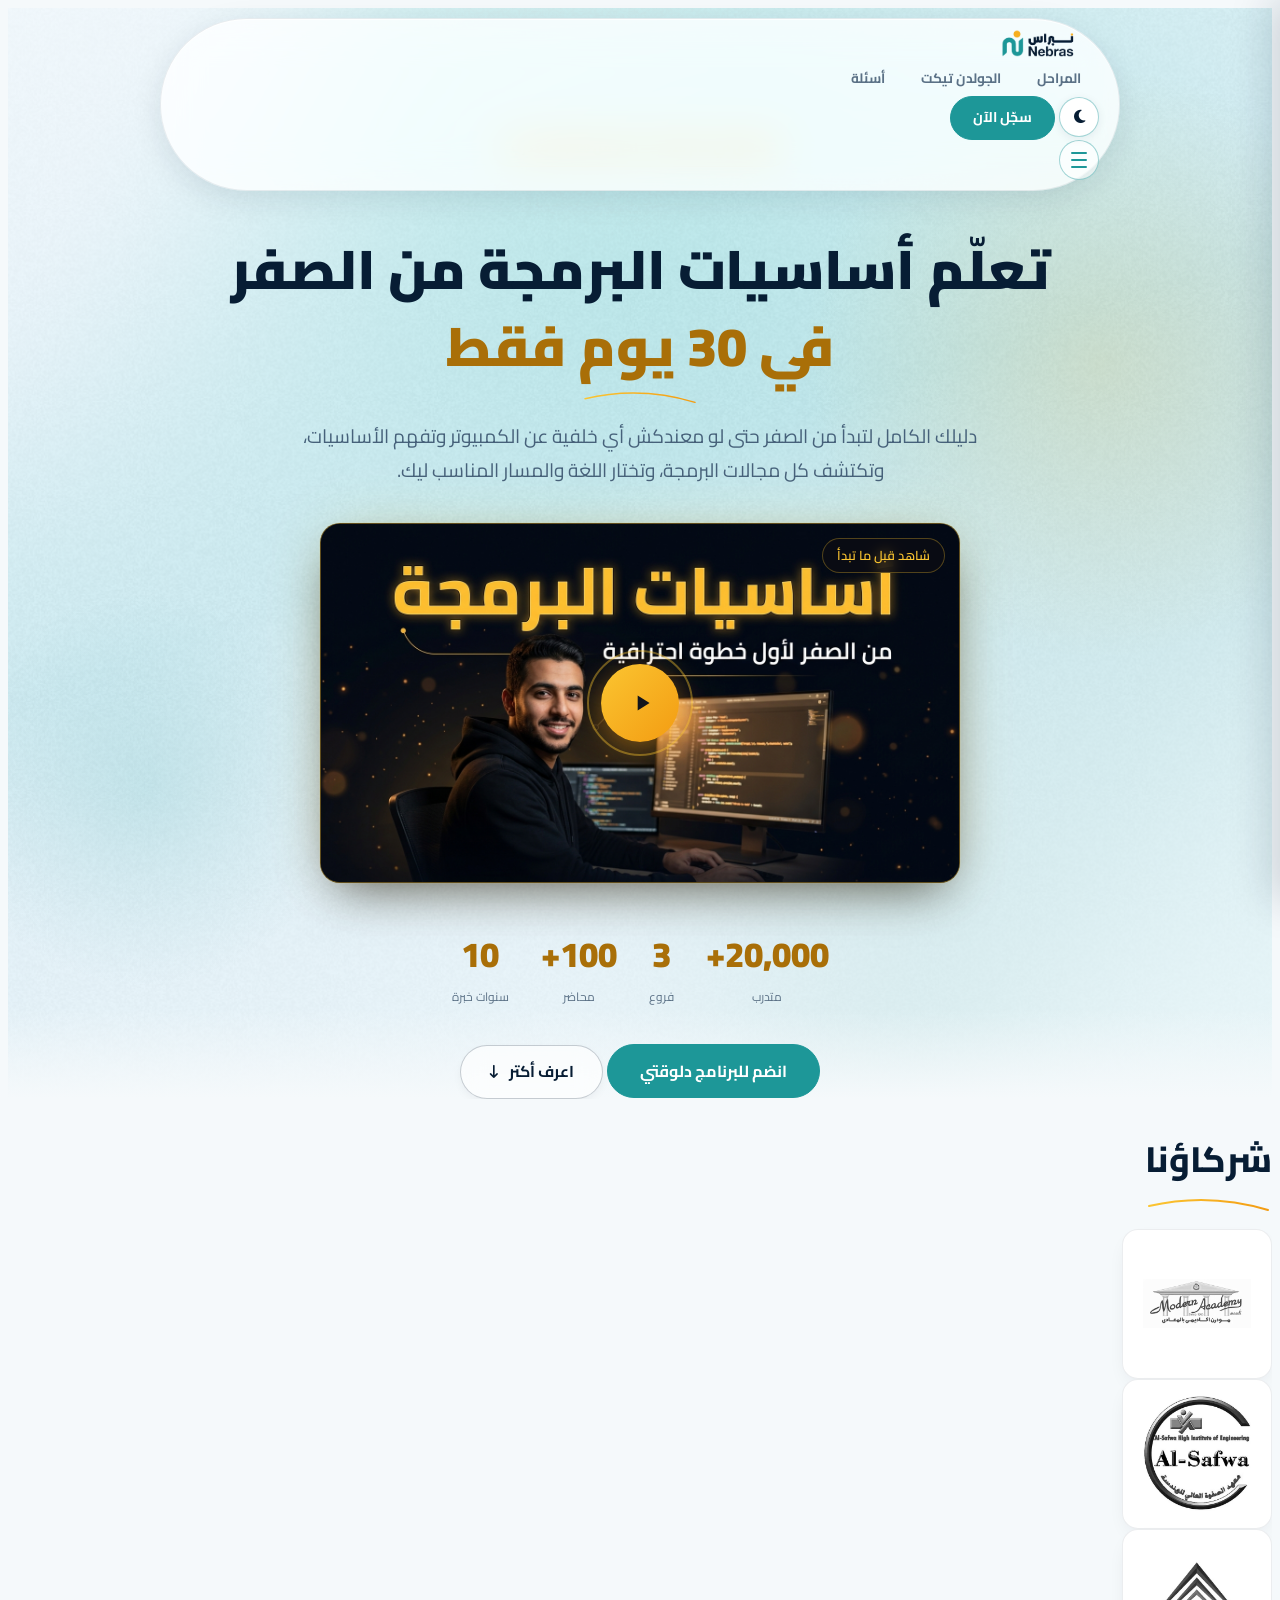
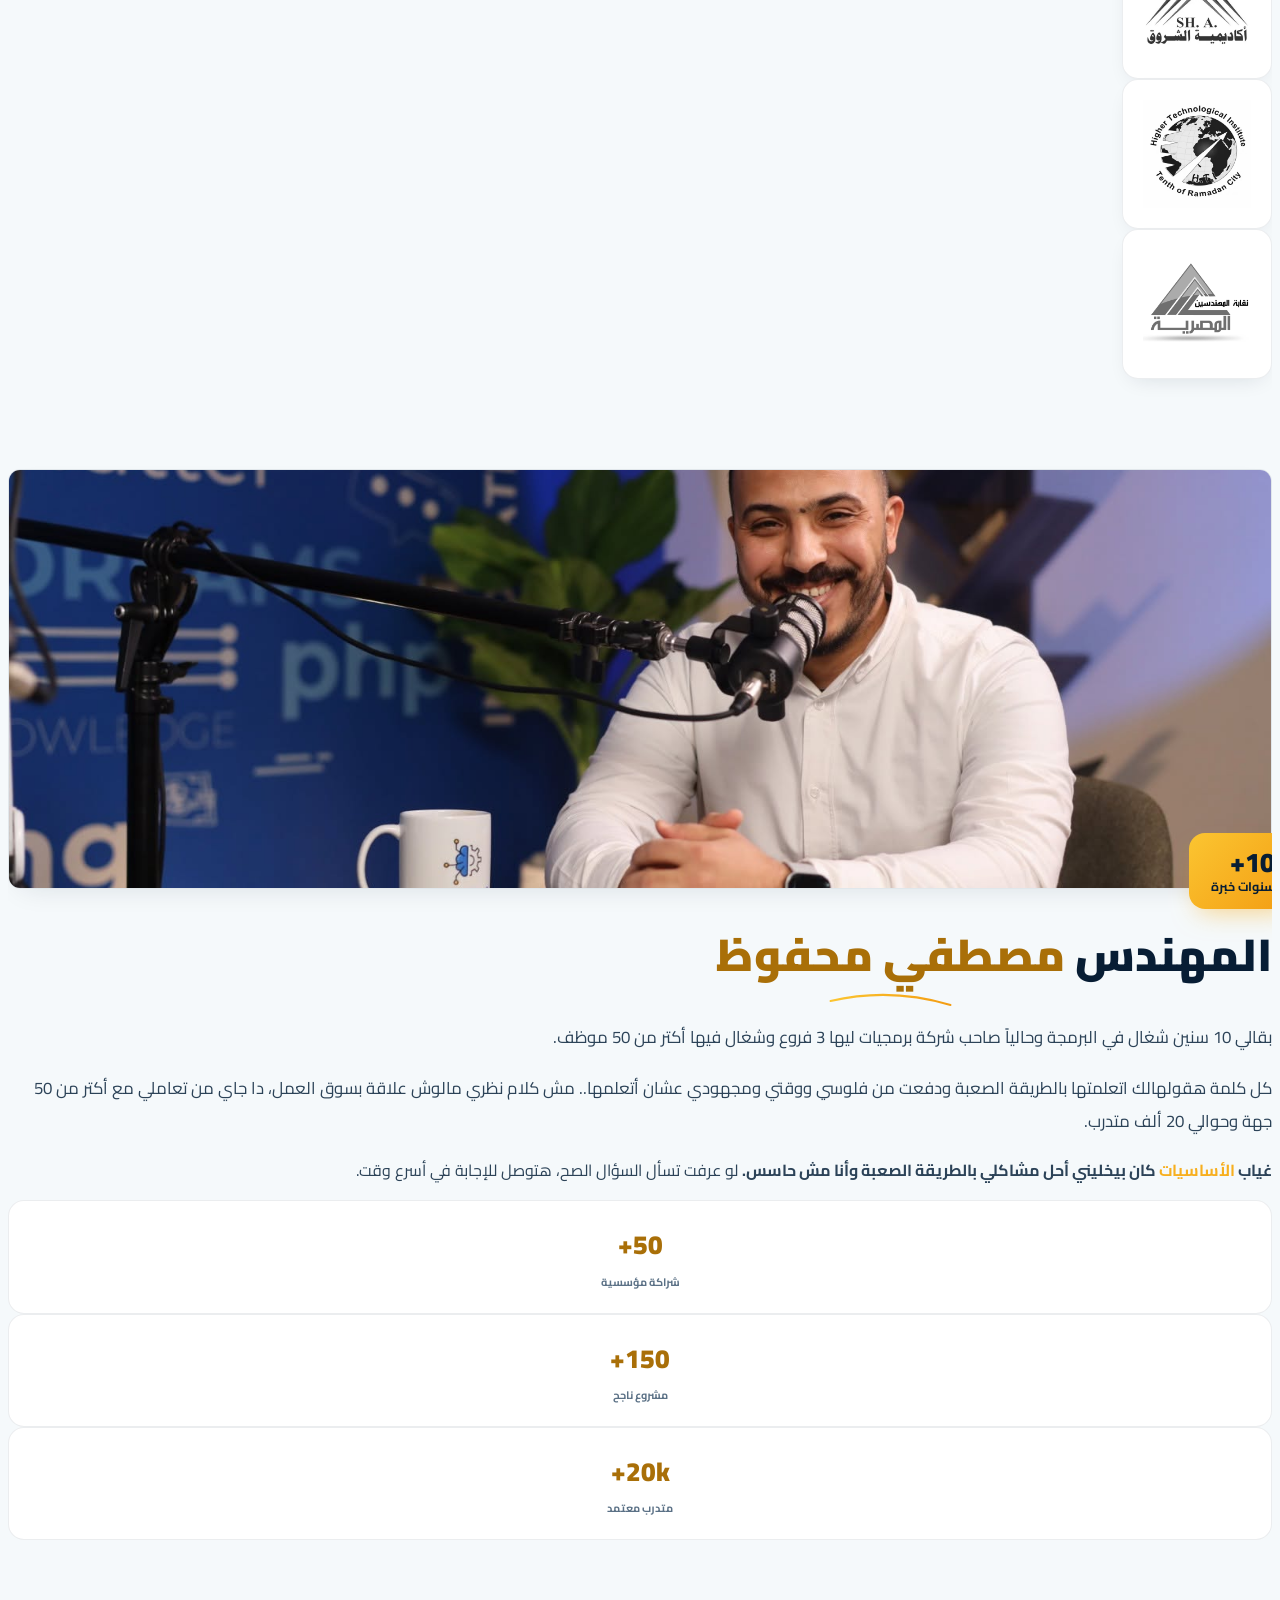
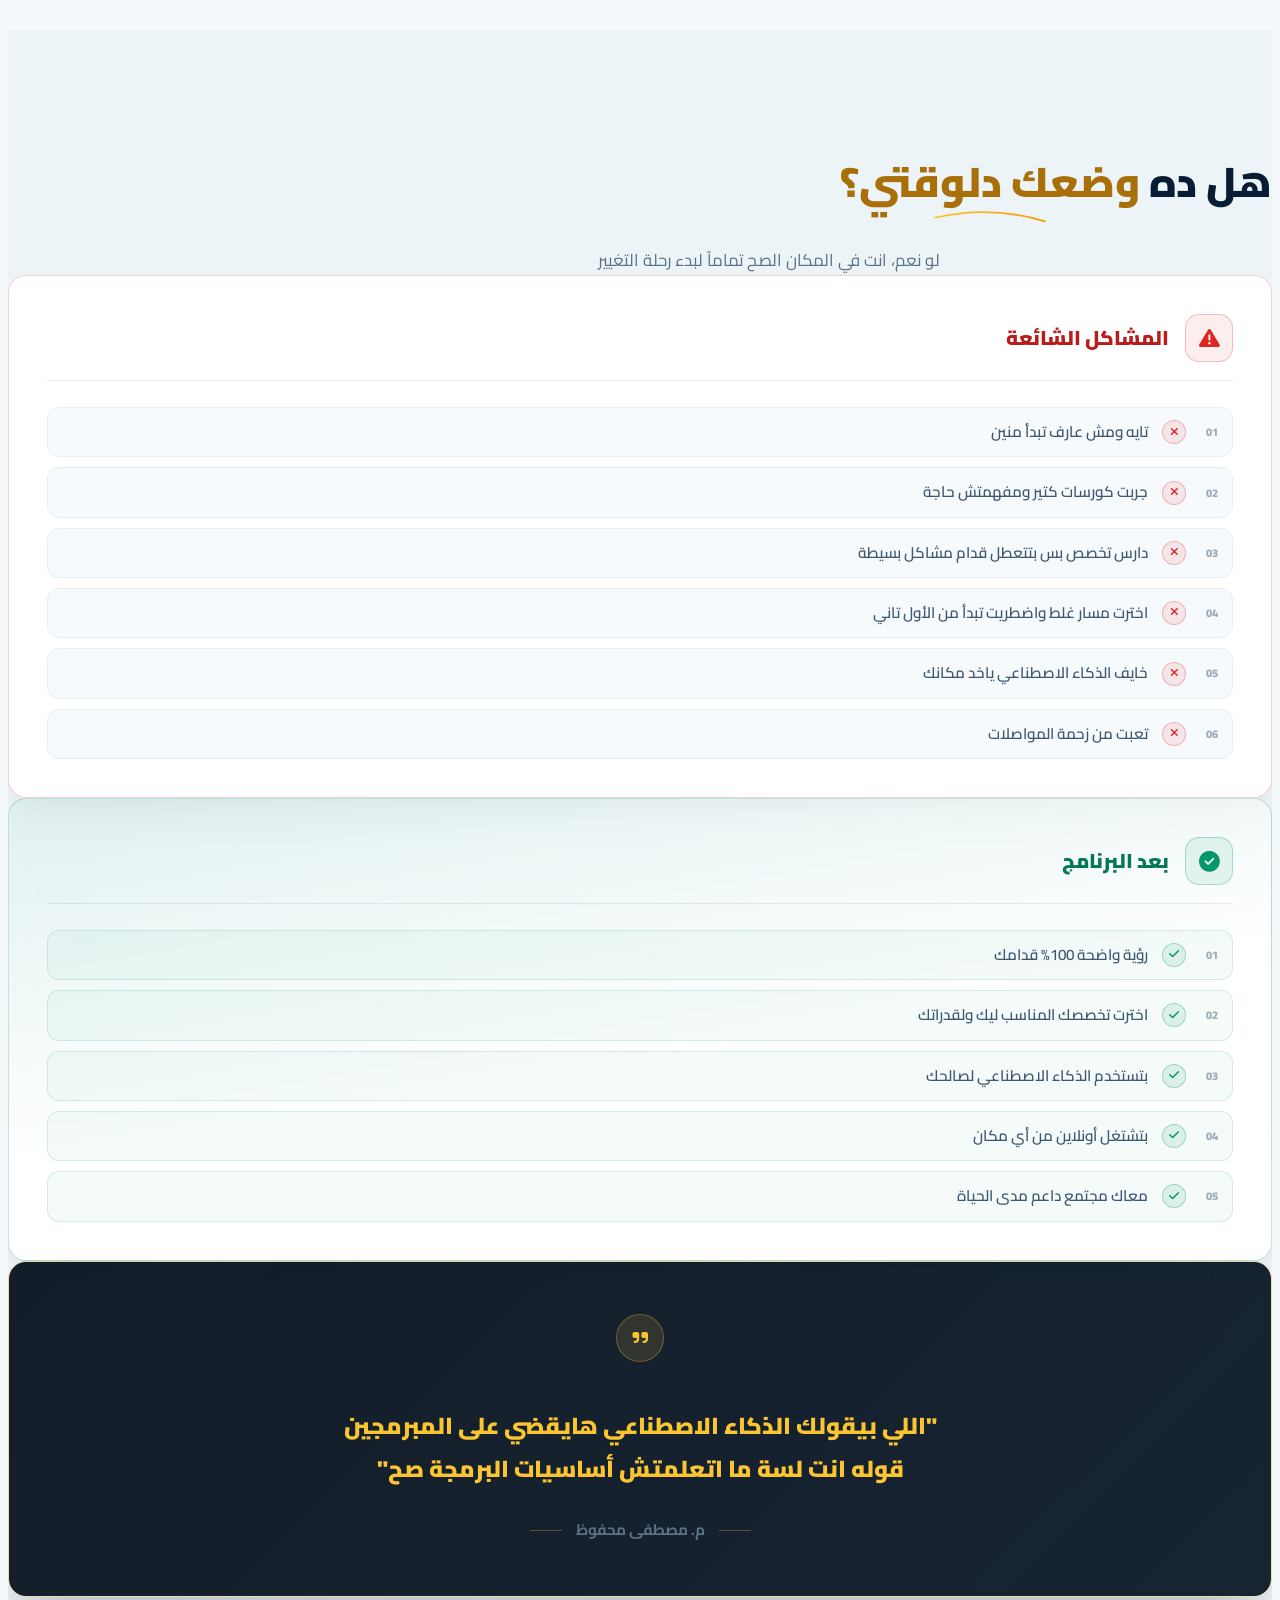
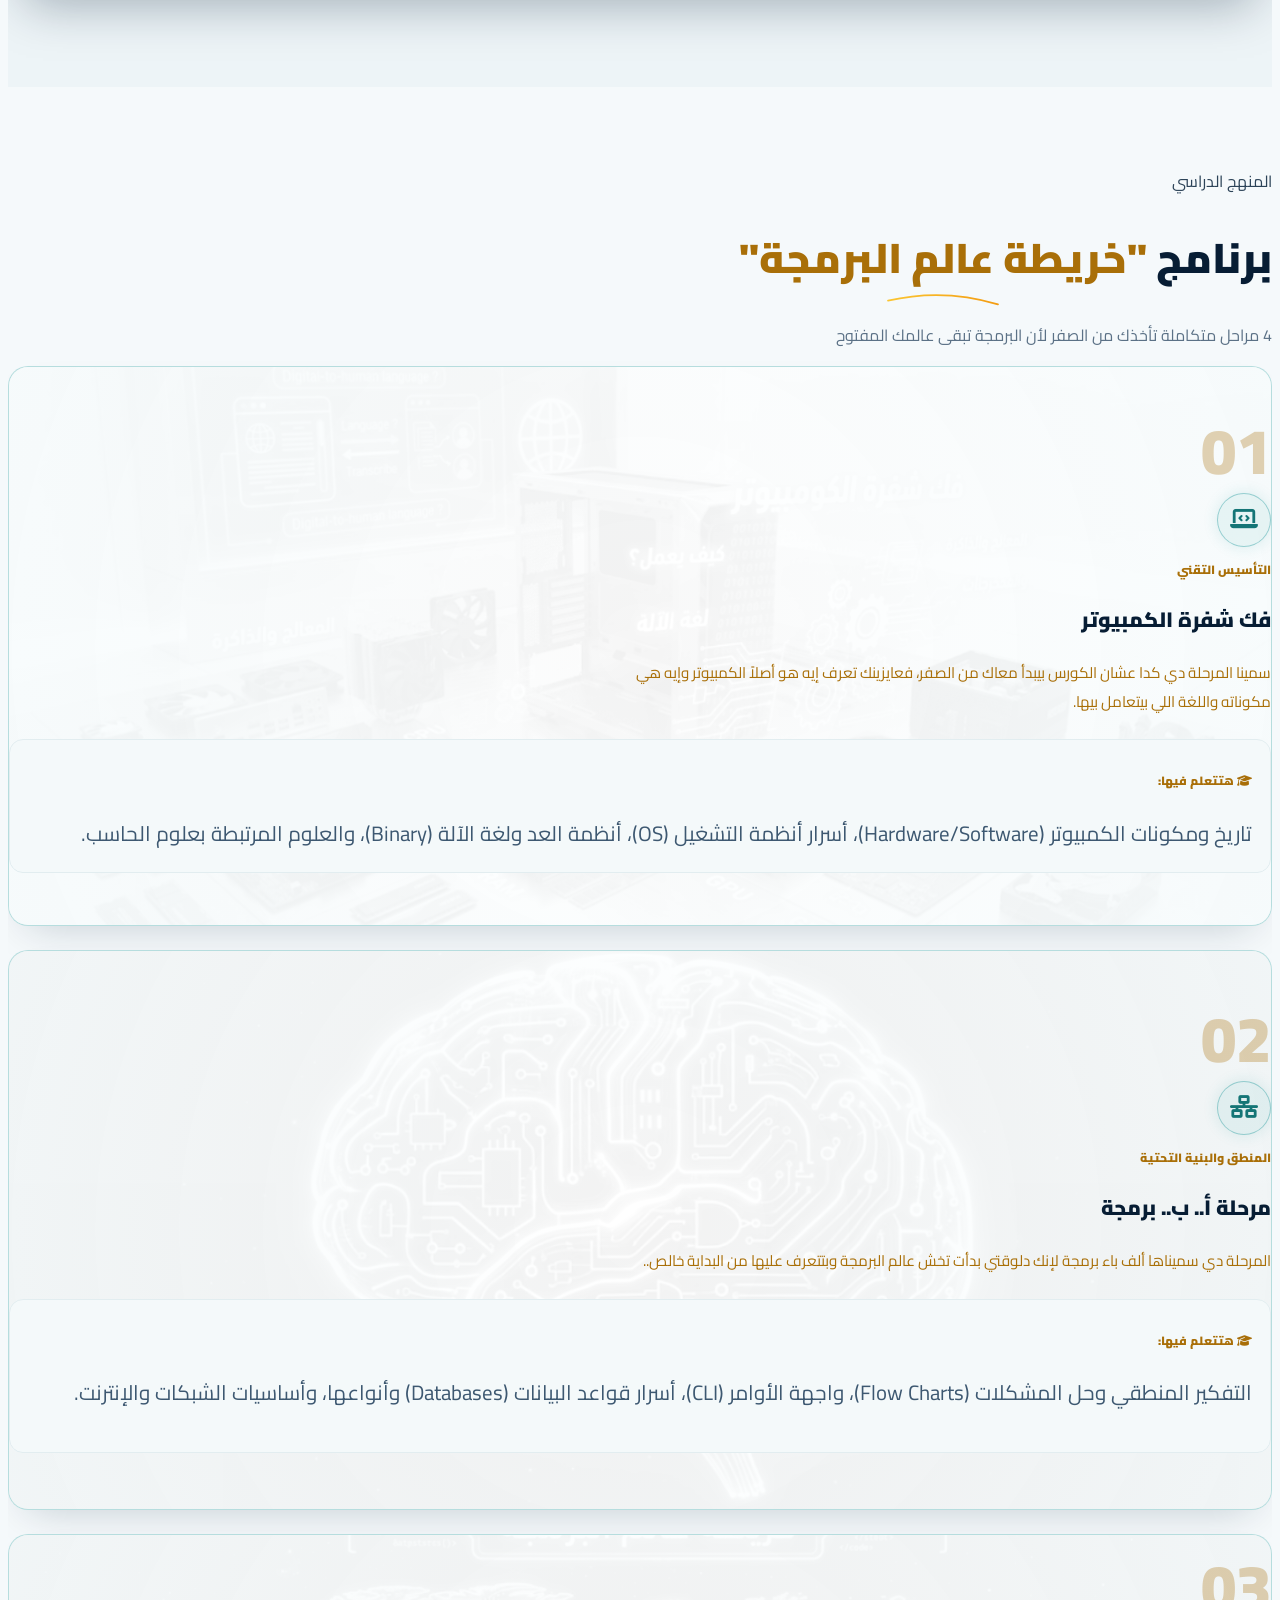
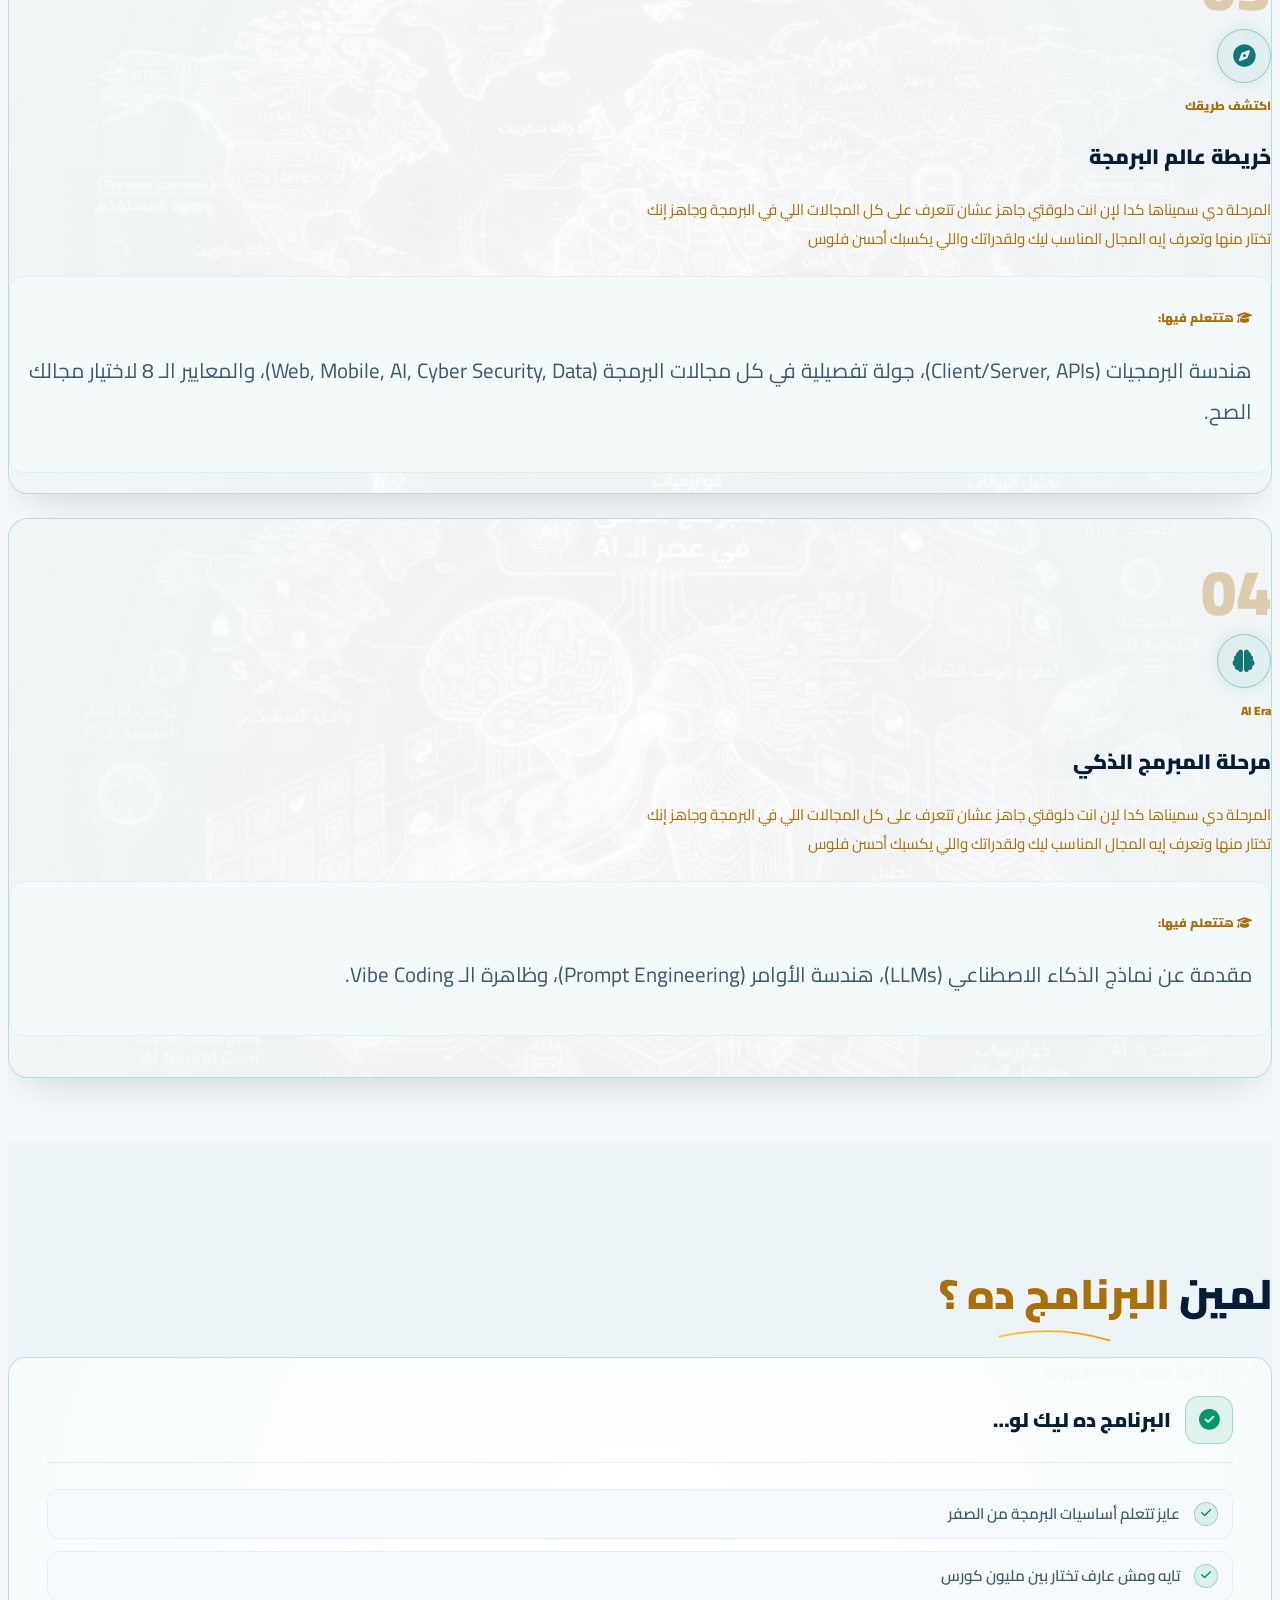
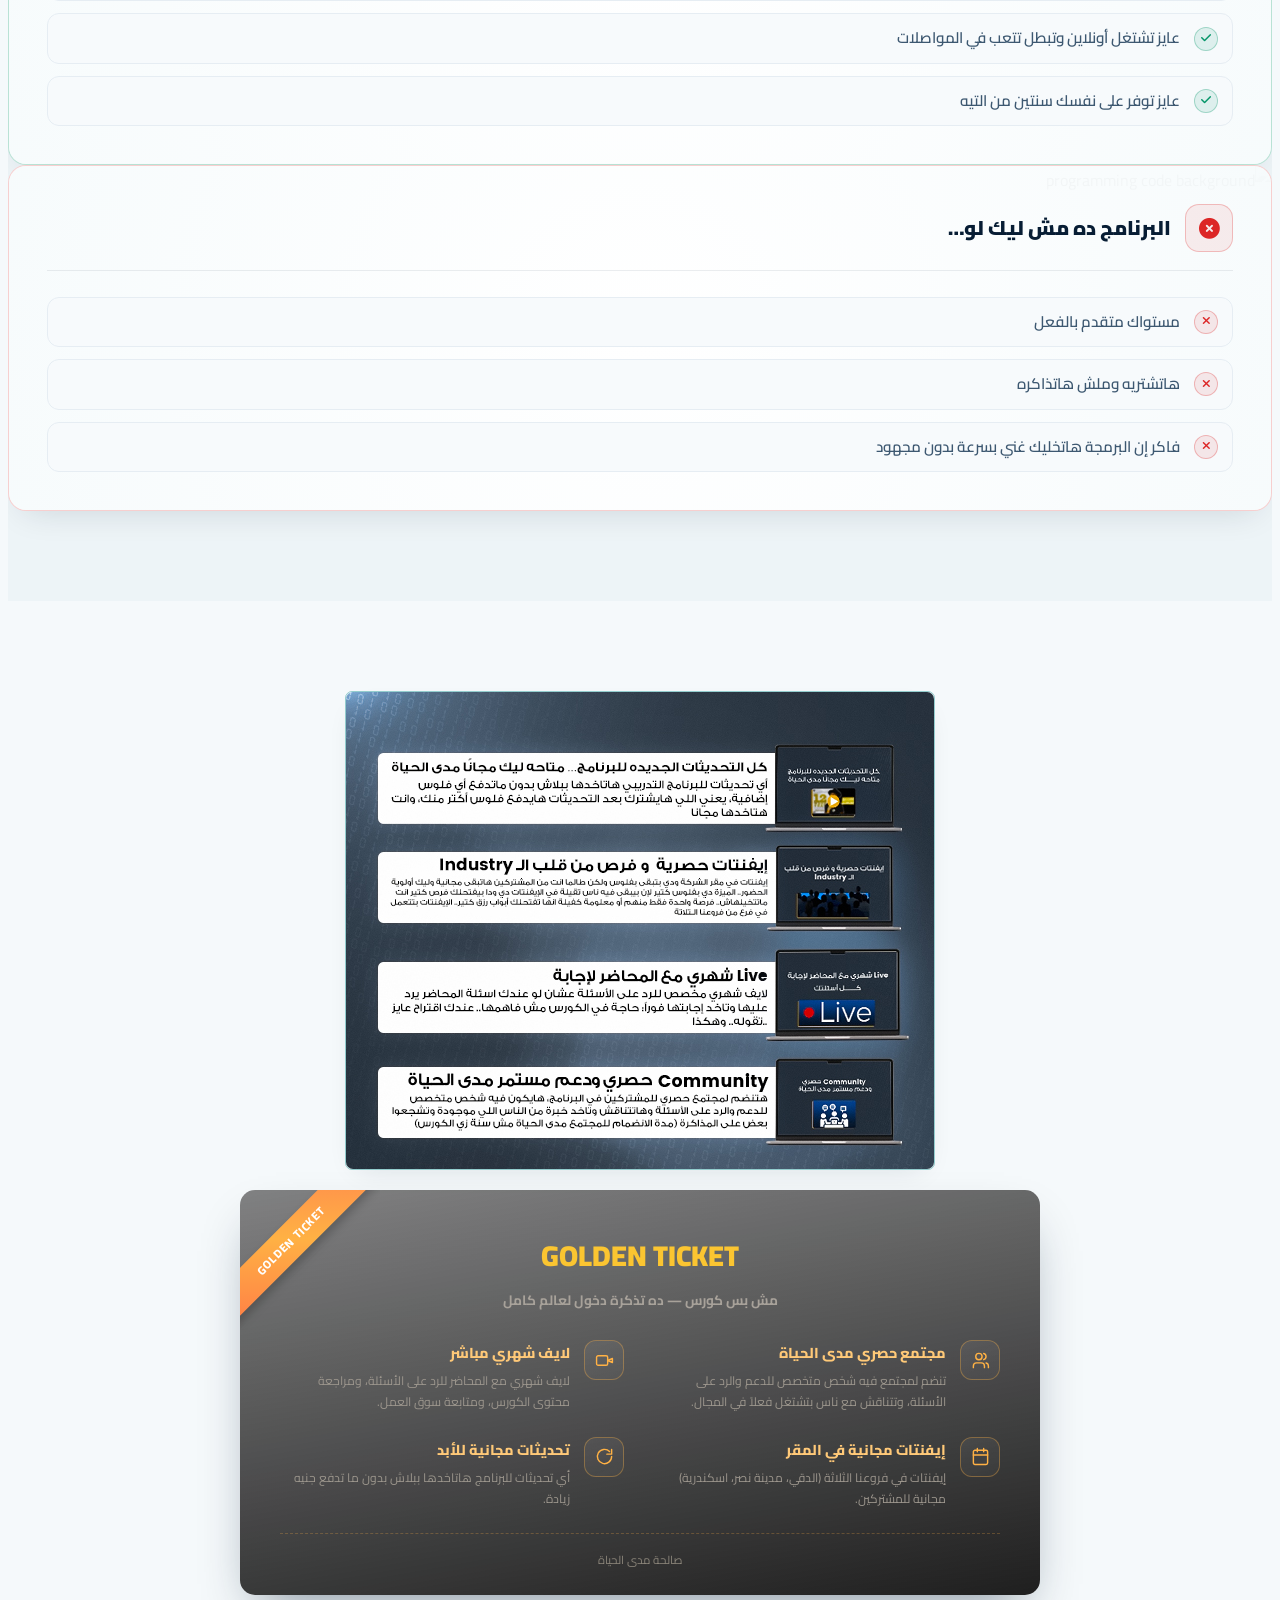
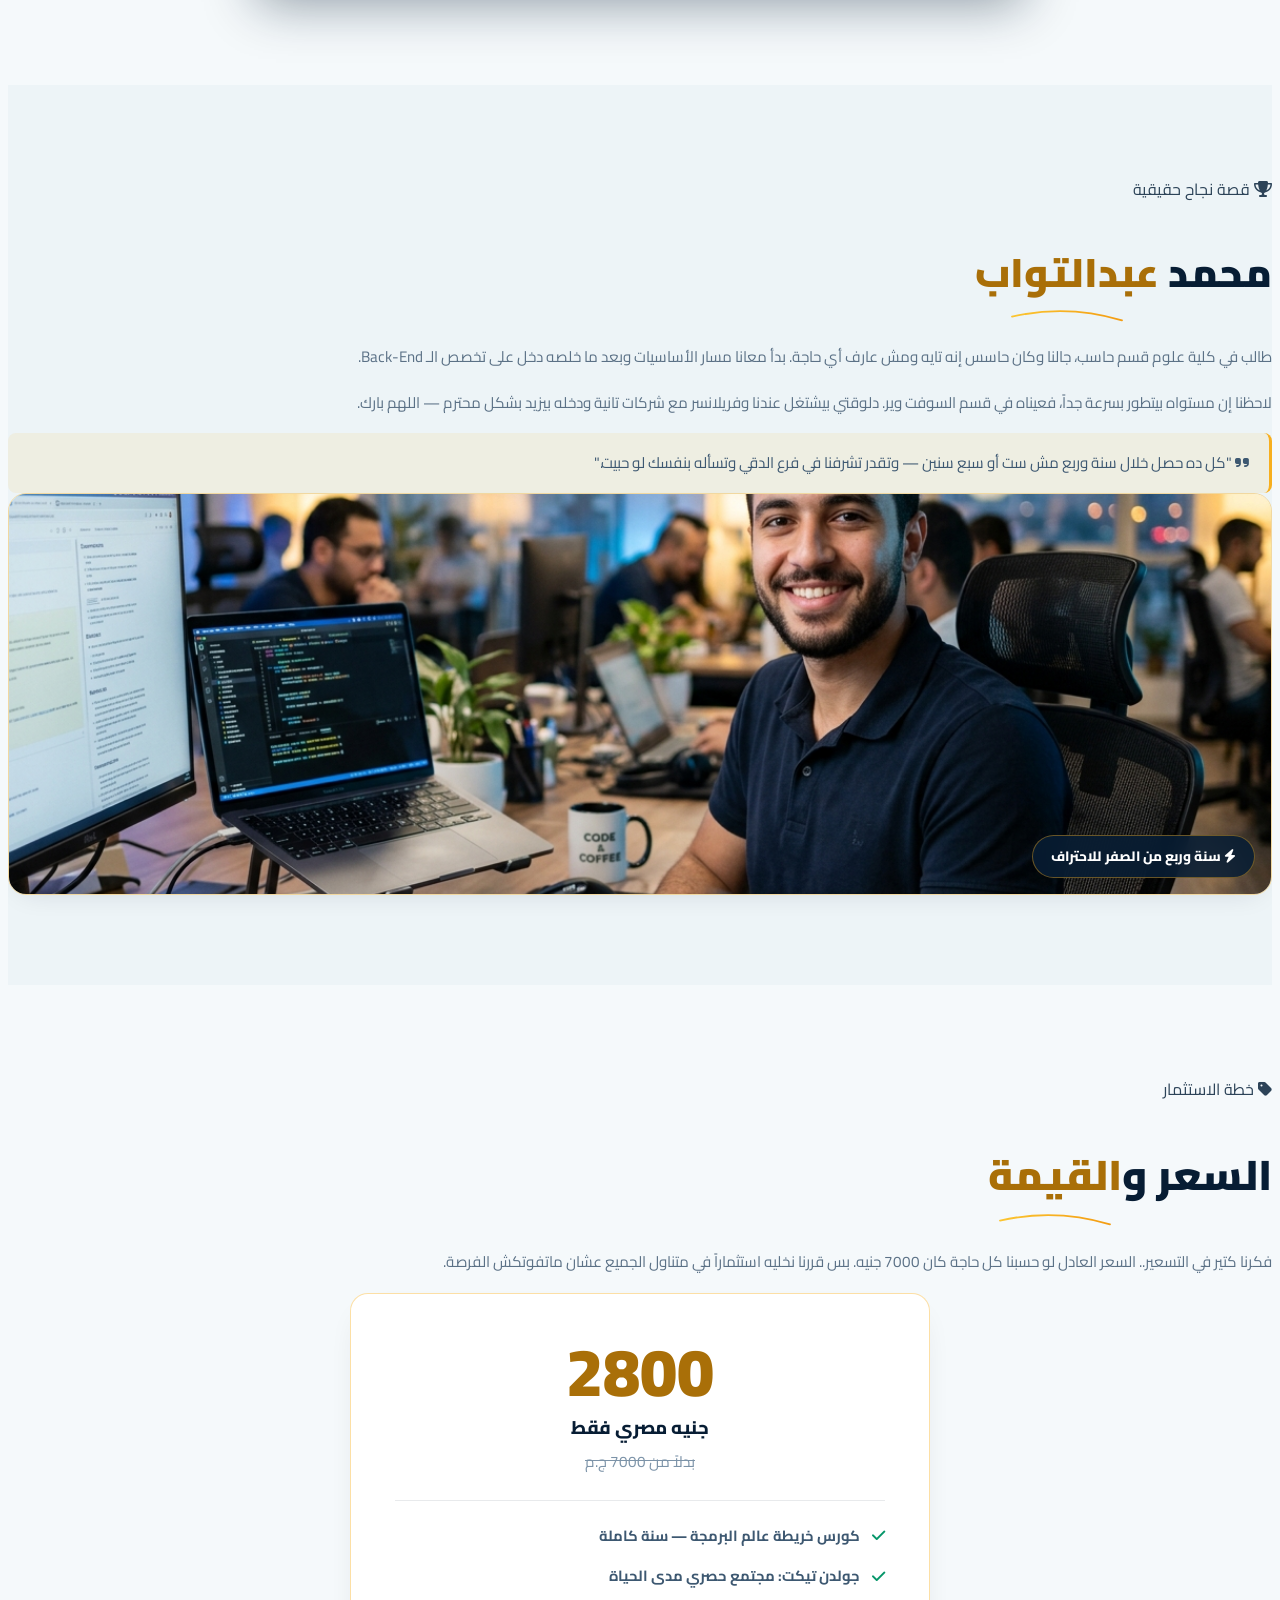
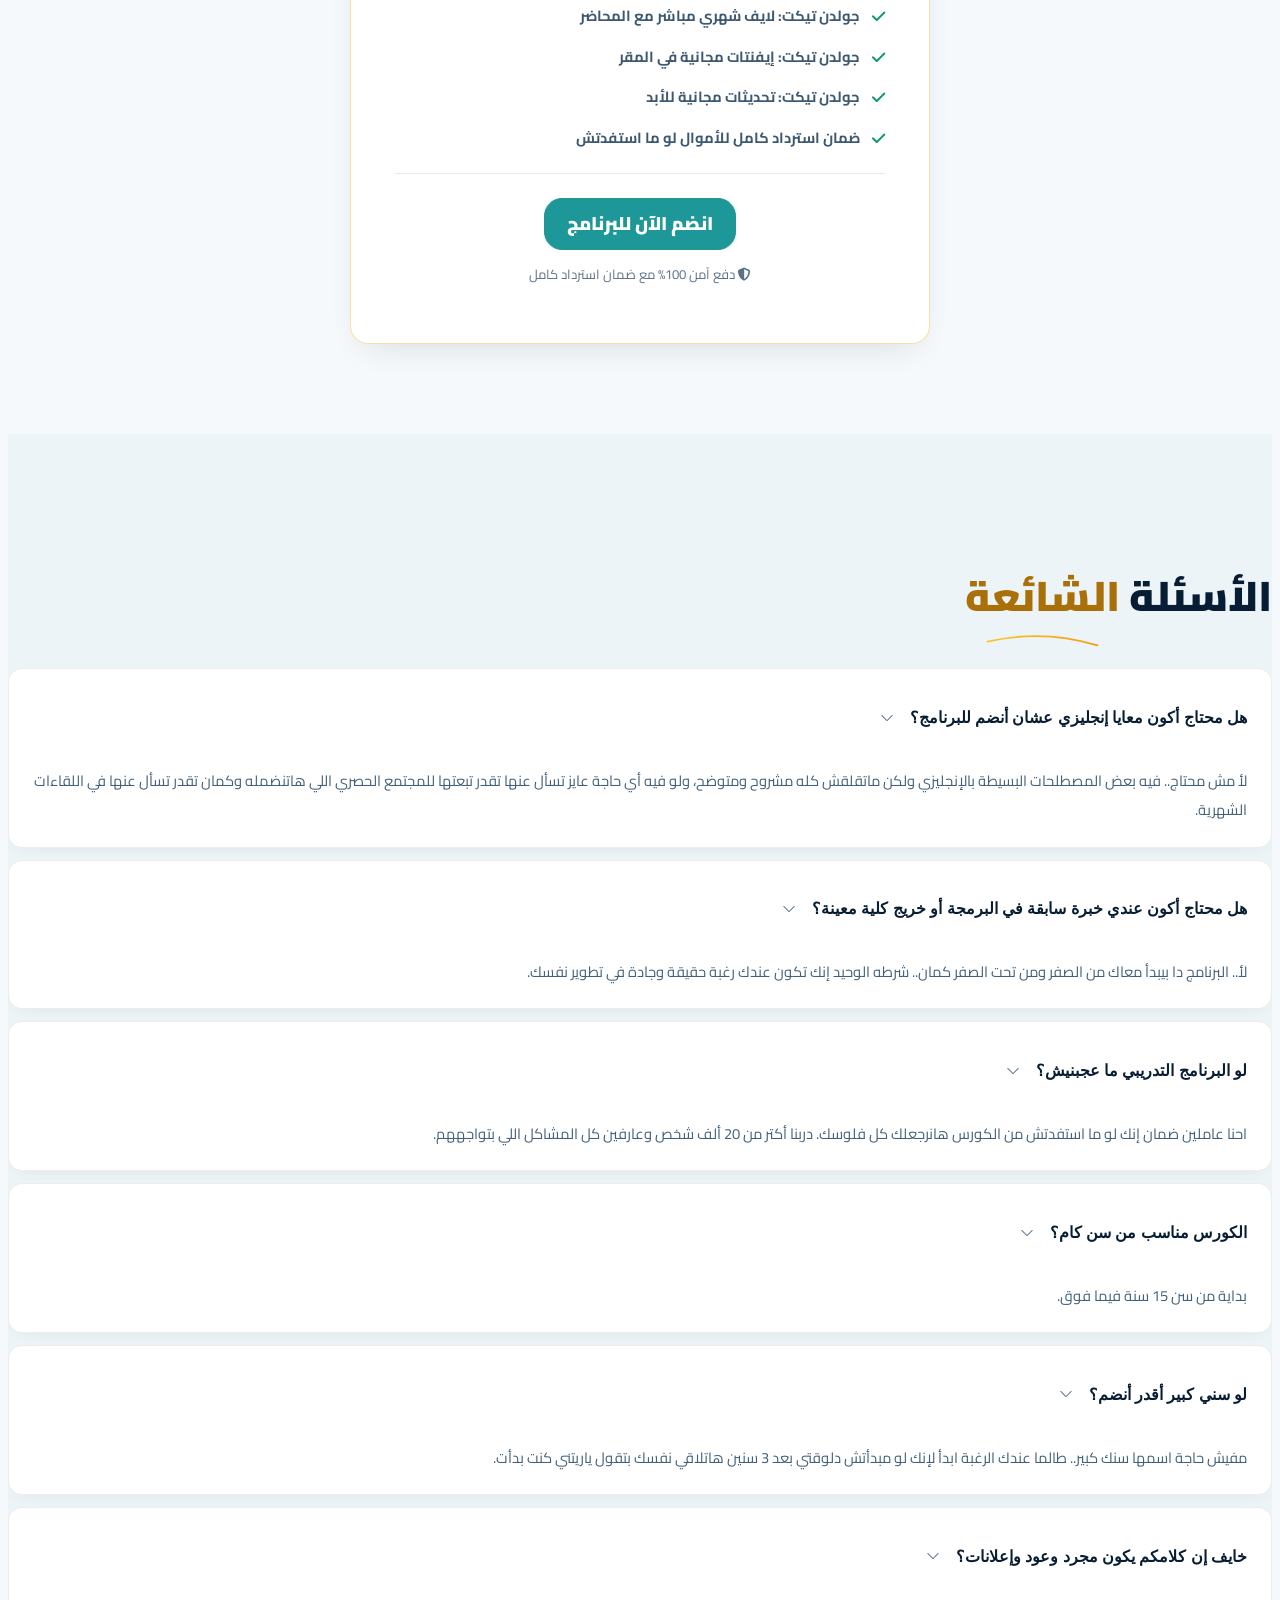
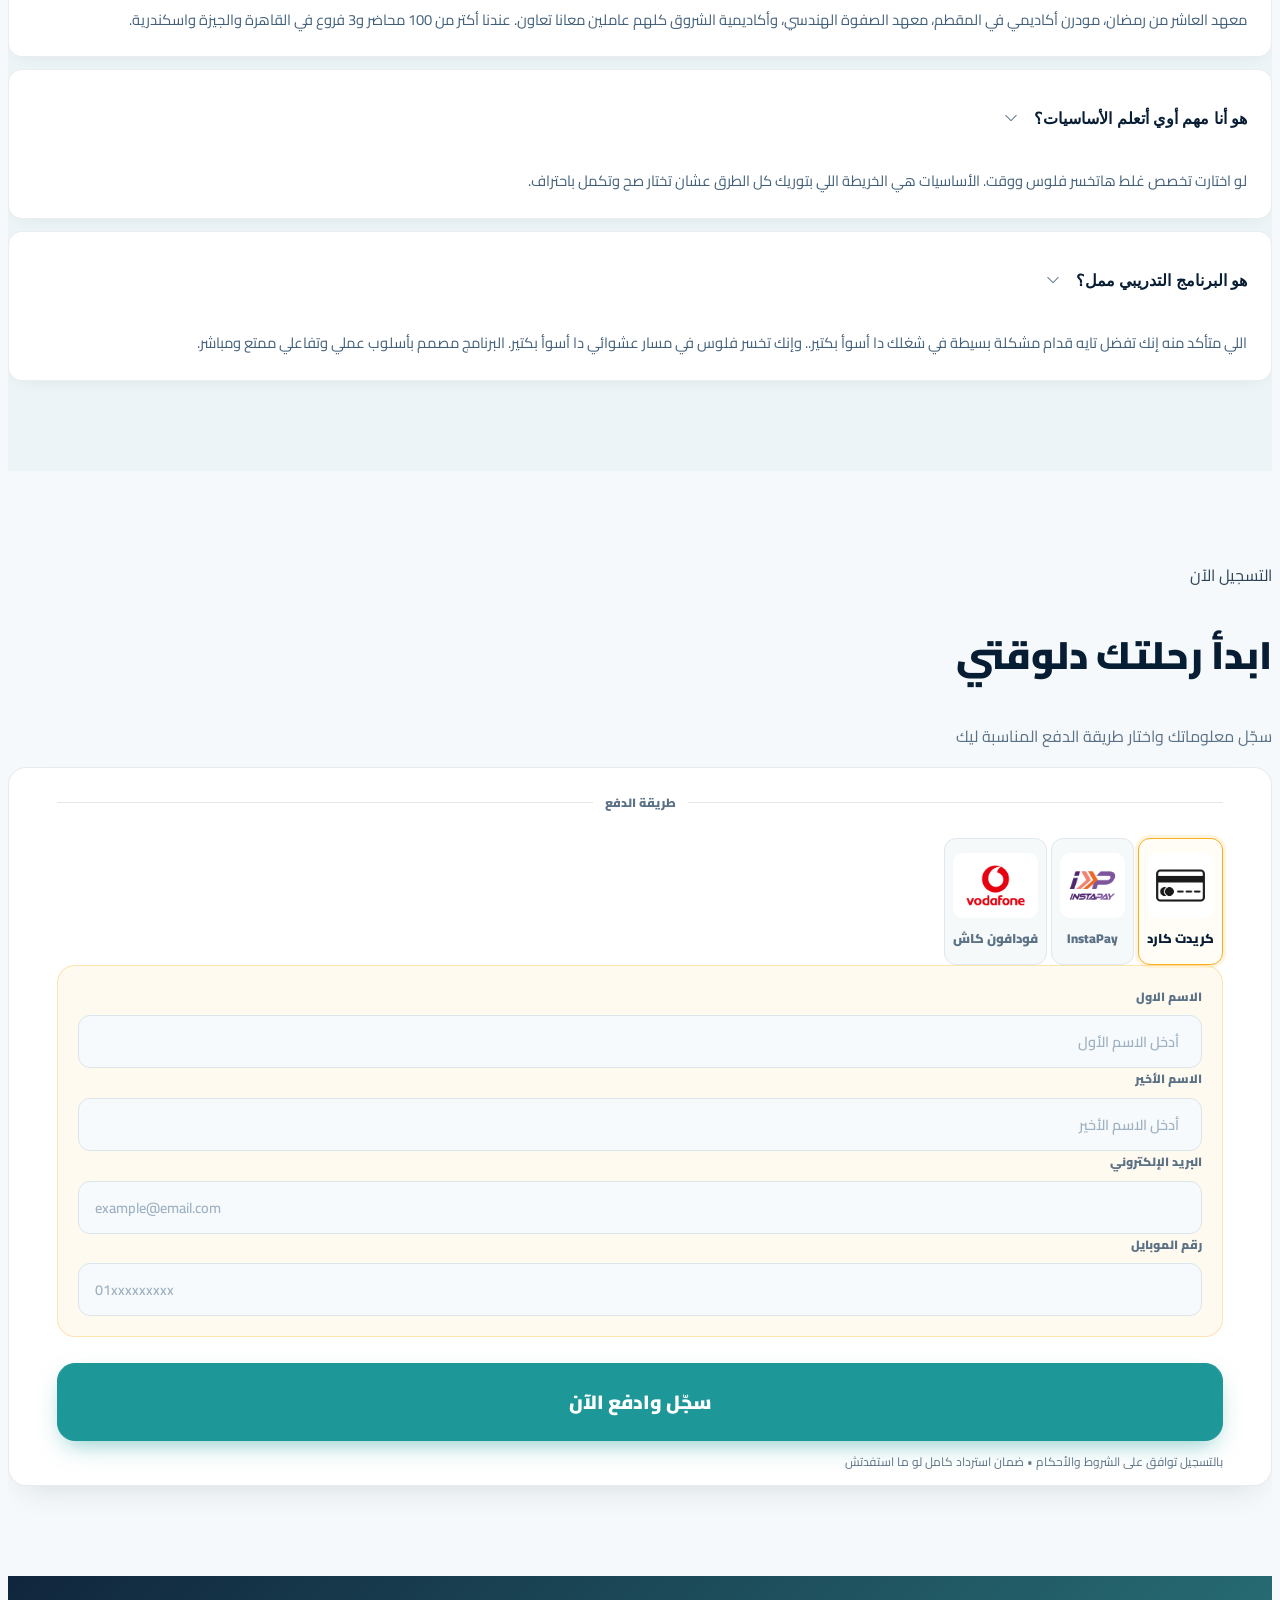
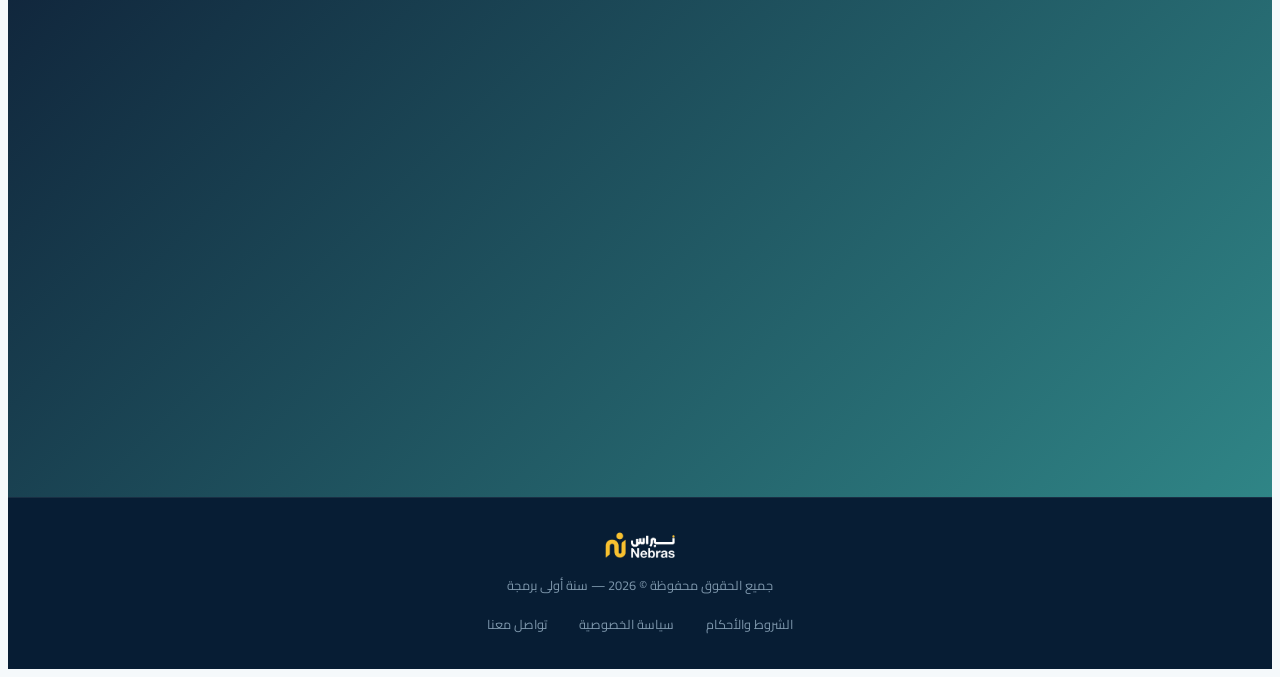
==== commit 5dafda91: "edit content of stages card" ====
--- a/index.html
+++ b/index.html
@@ -651,7 +651,7 @@
             <div class="stage-card" data-stage="1">
               <div class="stage-card-backdrop">
                 <img
-                  src="https://images.unsplash.com/photo-1555066931-4365d14bab8c?w=800&auto=format&fit=crop"
+                  src="./images/stage1.png"
                   class="stage-card-img"
                   alt="programming code background"
                 />
@@ -667,6 +667,7 @@
                       <i class="fa-solid fa-laptop-code"></i>
                     </div>
                   </div>
+
                   <div class="col-md">
                     <p
                       style="
@@ -684,6 +685,22 @@
                     >
                       فك شفرة الكمبيوتر
                     </h3>
+
+                    <!-- الفقرة التعريفية - اتحطت هنا بعد العنوان مباشرة -->
+                    <p
+                      style="
+                        font-size: 0.95rem;
+                        color: var(--gold-text);
+                        line-height: 1.9;
+                        margin-bottom: 1.4rem;
+                        max-width: 640px;
+                      "
+                    >
+                      سمينا المرحلة دي كدا عشان الكورس بيبدأ معاك من الصفر،
+                      فعايزينك تعرف إيه هو أصلاً الكمبيوتر وإيه هي مكوناته
+                      واللغة اللي بيتعامل بيها.
+                    </p>
+
                     <div class="stage-inner-box">
                       <p
                         style="
@@ -698,9 +715,10 @@
                       </p>
                       <p
                         style="
-                          font-size: 0.88rem;
+                          font-size: 1.3rem;
                           color: var(--body-soft);
                           line-height: 2;
+                          margin-bottom: 0;
                         "
                       >
                         تاريخ ومكونات الكمبيوتر (Hardware/Software)، أسرار أنظمة
@@ -709,31 +727,6 @@
                       </p>
                     </div>
                   </div>
-                  <div class="col-md">
-                    <div class="stage-inner-box h-100">
-                      <p
-                        style="
-                          font-size: 0.75rem;
-                          font-weight: 900;
-                          color: var(--gold-text);
-                          margin-bottom: 8px;
-                        "
-                      >
-                        <i class="fa-solid fa-circle-check ms-1"></i> هتخرج
-                        منها:
-                      </p>
-                      <p
-                        style="
-                          font-size: 0.88rem;
-                          color: var(--body-soft);
-                          line-height: 2;
-                        "
-                      >
-                        فاهم لغة الآلة بشكل عميق، وعارف الأساس الصلب اللي بيتبني
-                        عليه أي نظام تكنولوجي في العالم.
-                      </p>
-                    </div>
-                  </div>
                 </div>
               </div>
             </div>
@@ -744,7 +737,7 @@
             <div class="stage-card" data-stage="2">
               <div class="stage-card-backdrop">
                 <img
-                  src="https://images.unsplash.com/photo-1555066931-4365d14bab8c?w=800&auto=format&fit=crop"
+                  src="./images/stage2.png"
                   class="stage-card-img"
                   alt="programming code background"
                 />
@@ -775,8 +768,21 @@
                       class="fw-900 mb-3"
                       style="color: var(--heading); font-size: 1.3rem"
                     >
-                      أبجديات البرمجة وعصب التكنولوجيا
+                      مرحلة أ.. ب.. برمجة
                     </h3>
+                    <!-- الفقرة التعريفية - اتحطت هنا بعد العنوان مباشرة -->
+                    <p
+                      style="
+                        font-size: 0.95rem;
+                        color: var(--gold-text);
+                        line-height: 1.9;
+                        margin-bottom: 1.4rem;
+                        max-width: 640px;
+                      "
+                    >
+                      المرحلة دي سميناها ألف باء برمجة لإنك دلوقتي بدأت تخش عالم
+                      البرمجة وبتتعرف عليها من البداية خالص..
+                    </p>
                     <div class="stage-inner-box">
                       <p
                         style="
@@ -791,7 +797,7 @@
                       </p>
                       <p
                         style="
-                          font-size: 0.88rem;
+                          font-size: 1.3rem;
                           color: var(--body-soft);
                           line-height: 2;
                         "
@@ -802,7 +808,7 @@
                       </p>
                     </div>
                   </div>
-                  <div class="col-md">
+                  <!-- <div class="col-md">
                     <div class="stage-inner-box h-100">
                       <p
                         style="
@@ -826,7 +832,7 @@
                         بتتحرك وتتخزن على الإنترنت بشكل سليم.
                       </p>
                     </div>
-                  </div>
+                  </div> -->
                 </div>
               </div>
             </div>
@@ -837,7 +843,7 @@
             <div class="stage-card" data-stage="3">
               <div class="stage-card-backdrop">
                 <img
-                  src="https://images.unsplash.com/photo-1555066931-4365d14bab8c?w=800&auto=format&fit=crop"
+                  src="./images/stage3.png"
                   class="stage-card-img"
                   alt="programming code background"
                 />
@@ -868,8 +874,22 @@
                       class="fw-900 mb-3"
                       style="color: var(--heading); font-size: 1.3rem"
                     >
-                      خريطة المجالات
+                      خريطة عالم البرمجة
                     </h3>
+                    <!-- الفقرة التعريفية - اتحطت هنا بعد العنوان مباشرة -->
+                    <p
+                      style="
+                        font-size: 0.95rem;
+                        color: var(--gold-text);
+                        line-height: 1.9;
+                        margin-bottom: 1.4rem;
+                        max-width: 640px;
+                      "
+                    >
+                      المرحلة دي سميناها كدا لإن انت دلوقتي جاهز عشان تتعرف على
+                      كل المجالات اللي في البرمجة وجاهز إنك تختار منها وتعرف إيه
+                      المجال المناسب ليك ولقدراتك واللي يكسبك أحسن فلوس
+                    </p>
                     <div class="stage-inner-box">
                       <p
                         style="
@@ -884,7 +904,7 @@
                       </p>
                       <p
                         style="
-                          font-size: 0.88rem;
+                          font-size: 1.3rem;
                           color: var(--body-soft);
                           line-height: 2;
                         "
@@ -895,7 +915,7 @@
                       </p>
                     </div>
                   </div>
-                  <div class="col-md">
+                  <!-- <div class="col-md">
                     <div class="stage-inner-box h-100">
                       <p
                         style="
@@ -919,7 +939,7 @@
                         أحسن فلوس ومناسب لقدراتك بدون أي تشتت.
                       </p>
                     </div>
-                  </div>
+                  </div> -->
                 </div>
               </div>
             </div>
@@ -930,7 +950,7 @@
             <div class="stage-card" data-stage="4">
               <div class="stage-card-backdrop">
                 <img
-                  src="https://images.unsplash.com/photo-1555066931-4365d14bab8c?w=800&auto=format&fit=crop"
+                  src="./images/stage4.png"
                   class="stage-card-img"
                   alt="programming code background"
                 />
@@ -961,8 +981,22 @@
                       class="fw-900 mb-3"
                       style="color: var(--heading); font-size: 1.3rem"
                     >
-                      مبرمج عصر الذكاء الاصطناعي
+                      مرحلة المبرمج الذكي
                     </h3>
+                    <!-- الفقرة التعريفية - اتحطت هنا بعد العنوان مباشرة -->
+                    <p
+                      style="
+                        font-size: 0.95rem;
+                        color: var(--gold-text);
+                        line-height: 1.9;
+                        margin-bottom: 1.4rem;
+                        max-width: 640px;
+                      "
+                    >
+                      المرحلة دي سميناها كدا لإن انت دلوقتي جاهز عشان تتعرف على
+                      كل المجالات اللي في البرمجة وجاهز إنك تختار منها وتعرف إيه
+                      المجال المناسب ليك ولقدراتك واللي يكسبك أحسن فلوس
+                    </p>
                     <div class="stage-inner-box">
                       <p
                         style="
@@ -977,7 +1011,7 @@
                       </p>
                       <p
                         style="
-                          font-size: 0.88rem;
+                          font-size: 1.3rem;
                           color: var(--body-soft);
                           line-height: 2;
                         "
@@ -987,7 +1021,7 @@
                       </p>
                     </div>
                   </div>
-                  <div class="col-md">
+                  <!-- <div class="col-md">
                     <div class="stage-inner-box h-100">
                       <p
                         style="
@@ -1011,7 +1045,7 @@
                         إنتاجيتك، مش العدو اللي خايف ياخد مكانك.
                       </p>
                     </div>
-                  </div>
+                  </div> -->
                 </div>
               </div>
             </div>
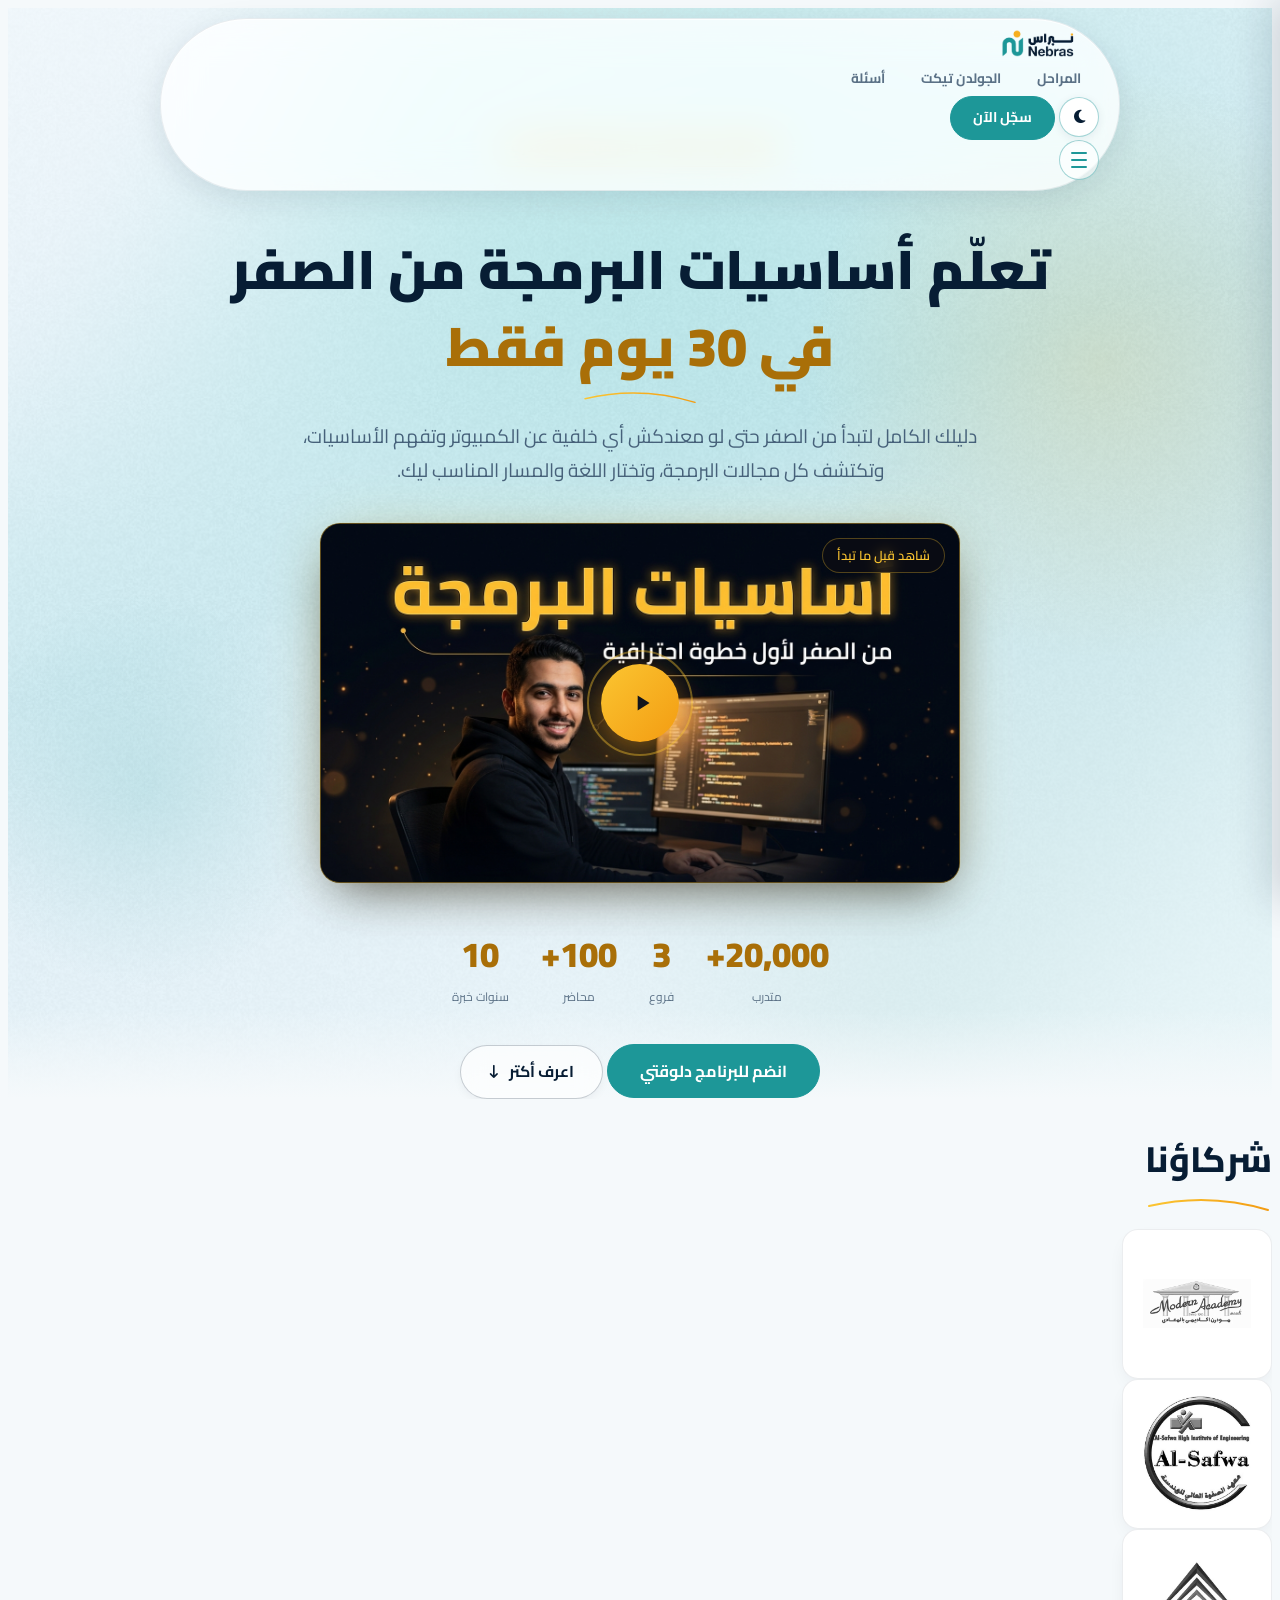
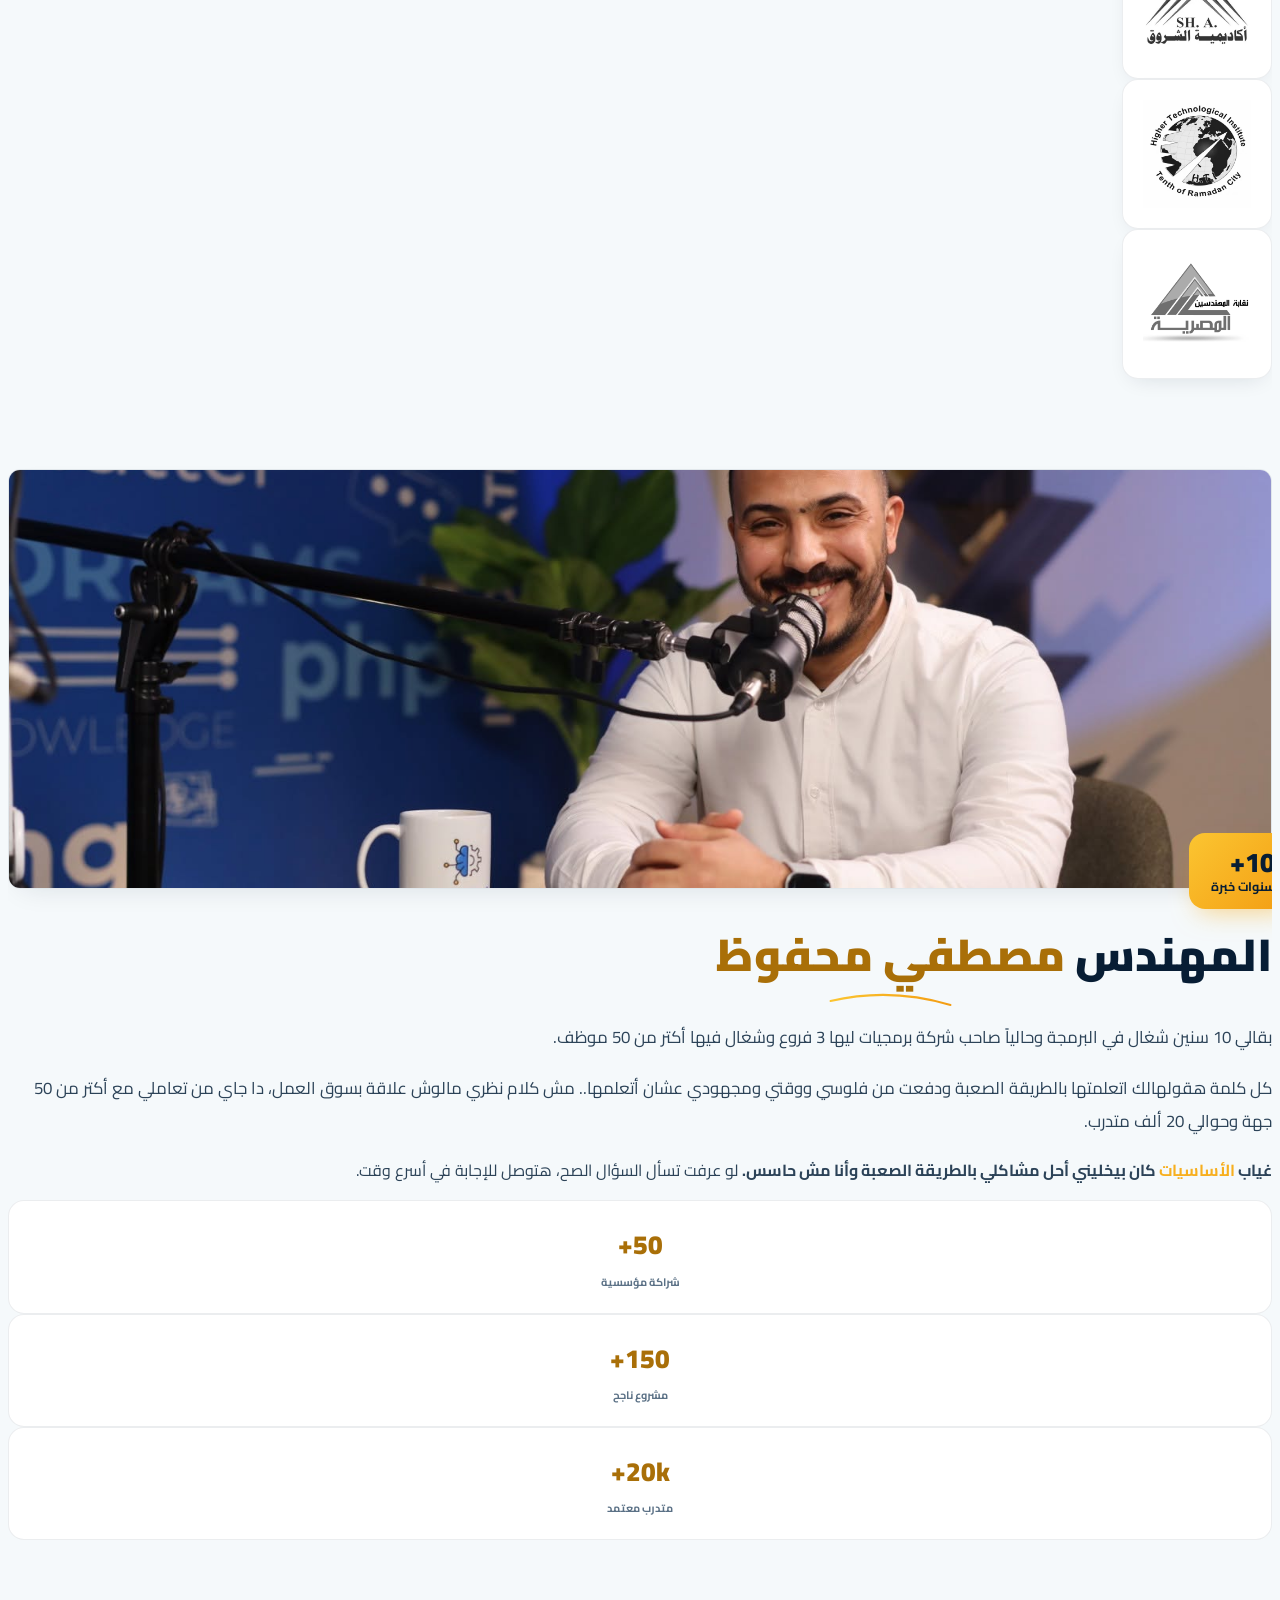
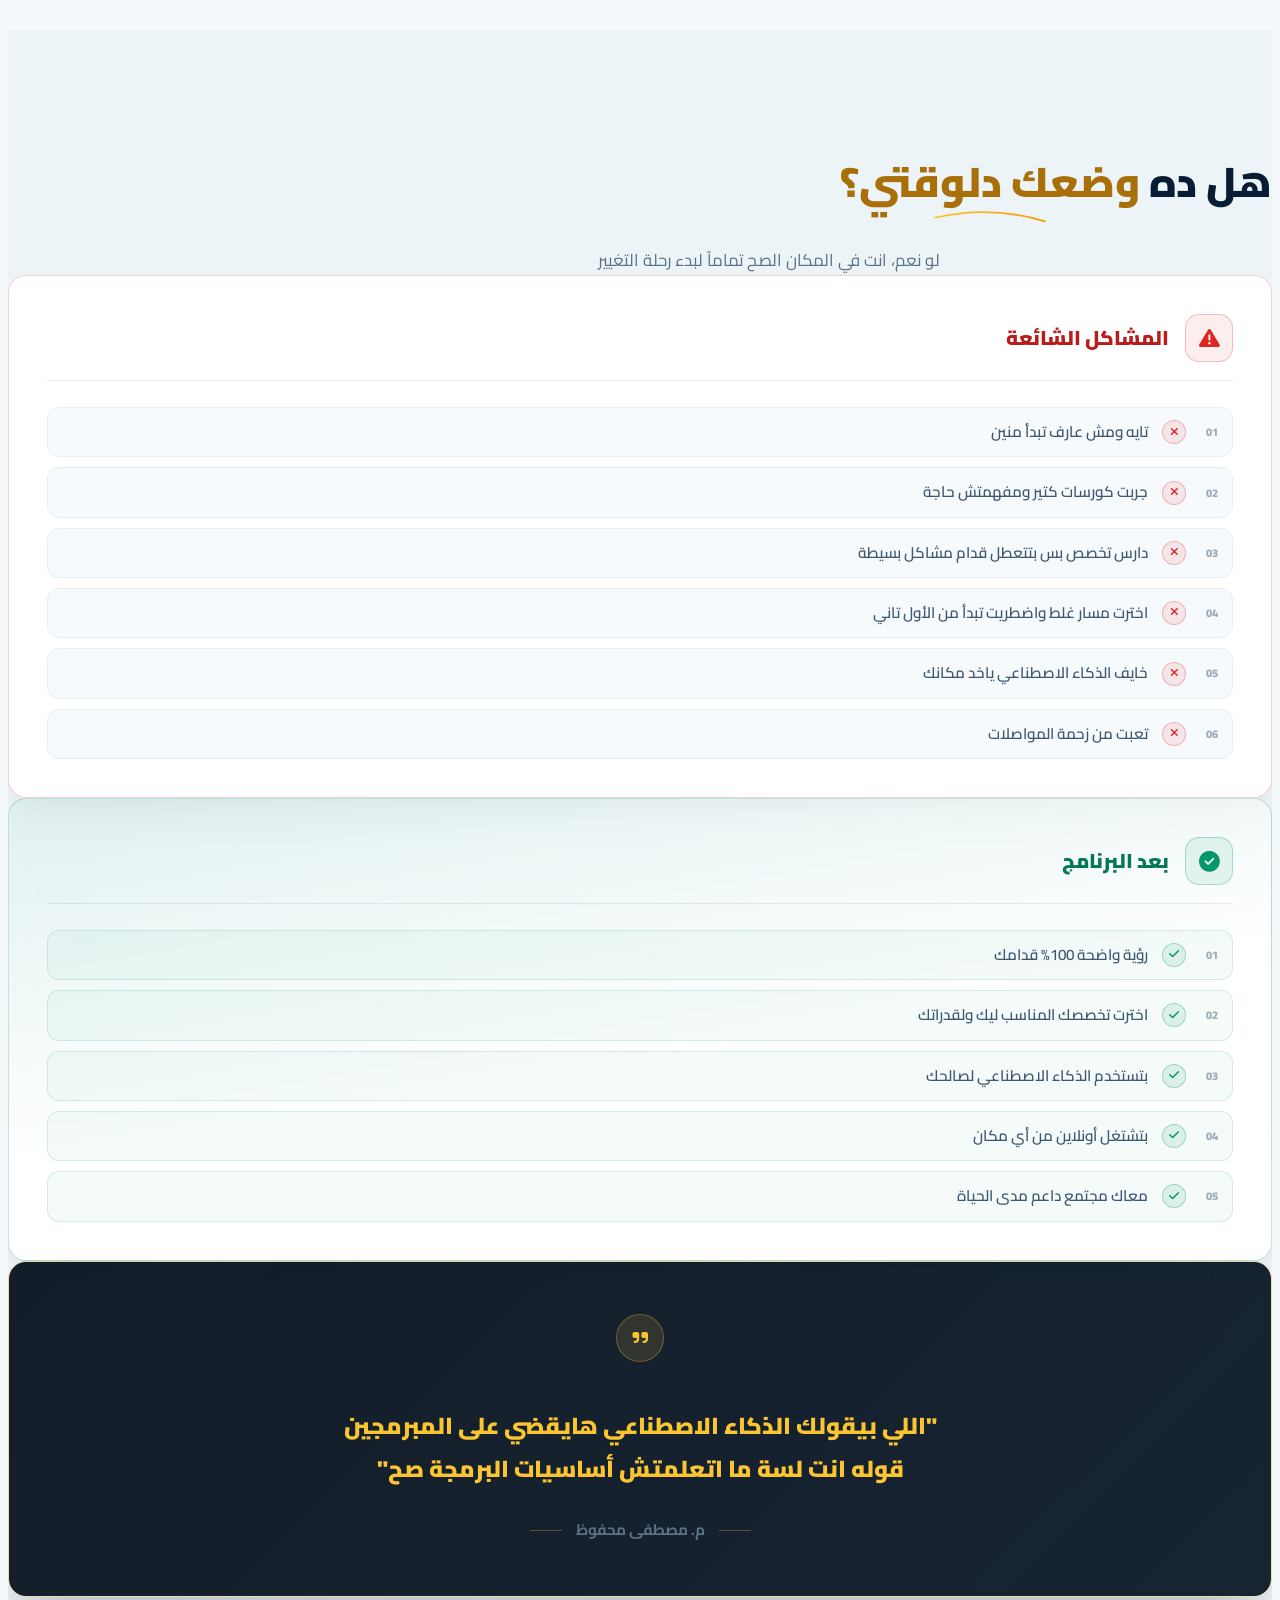
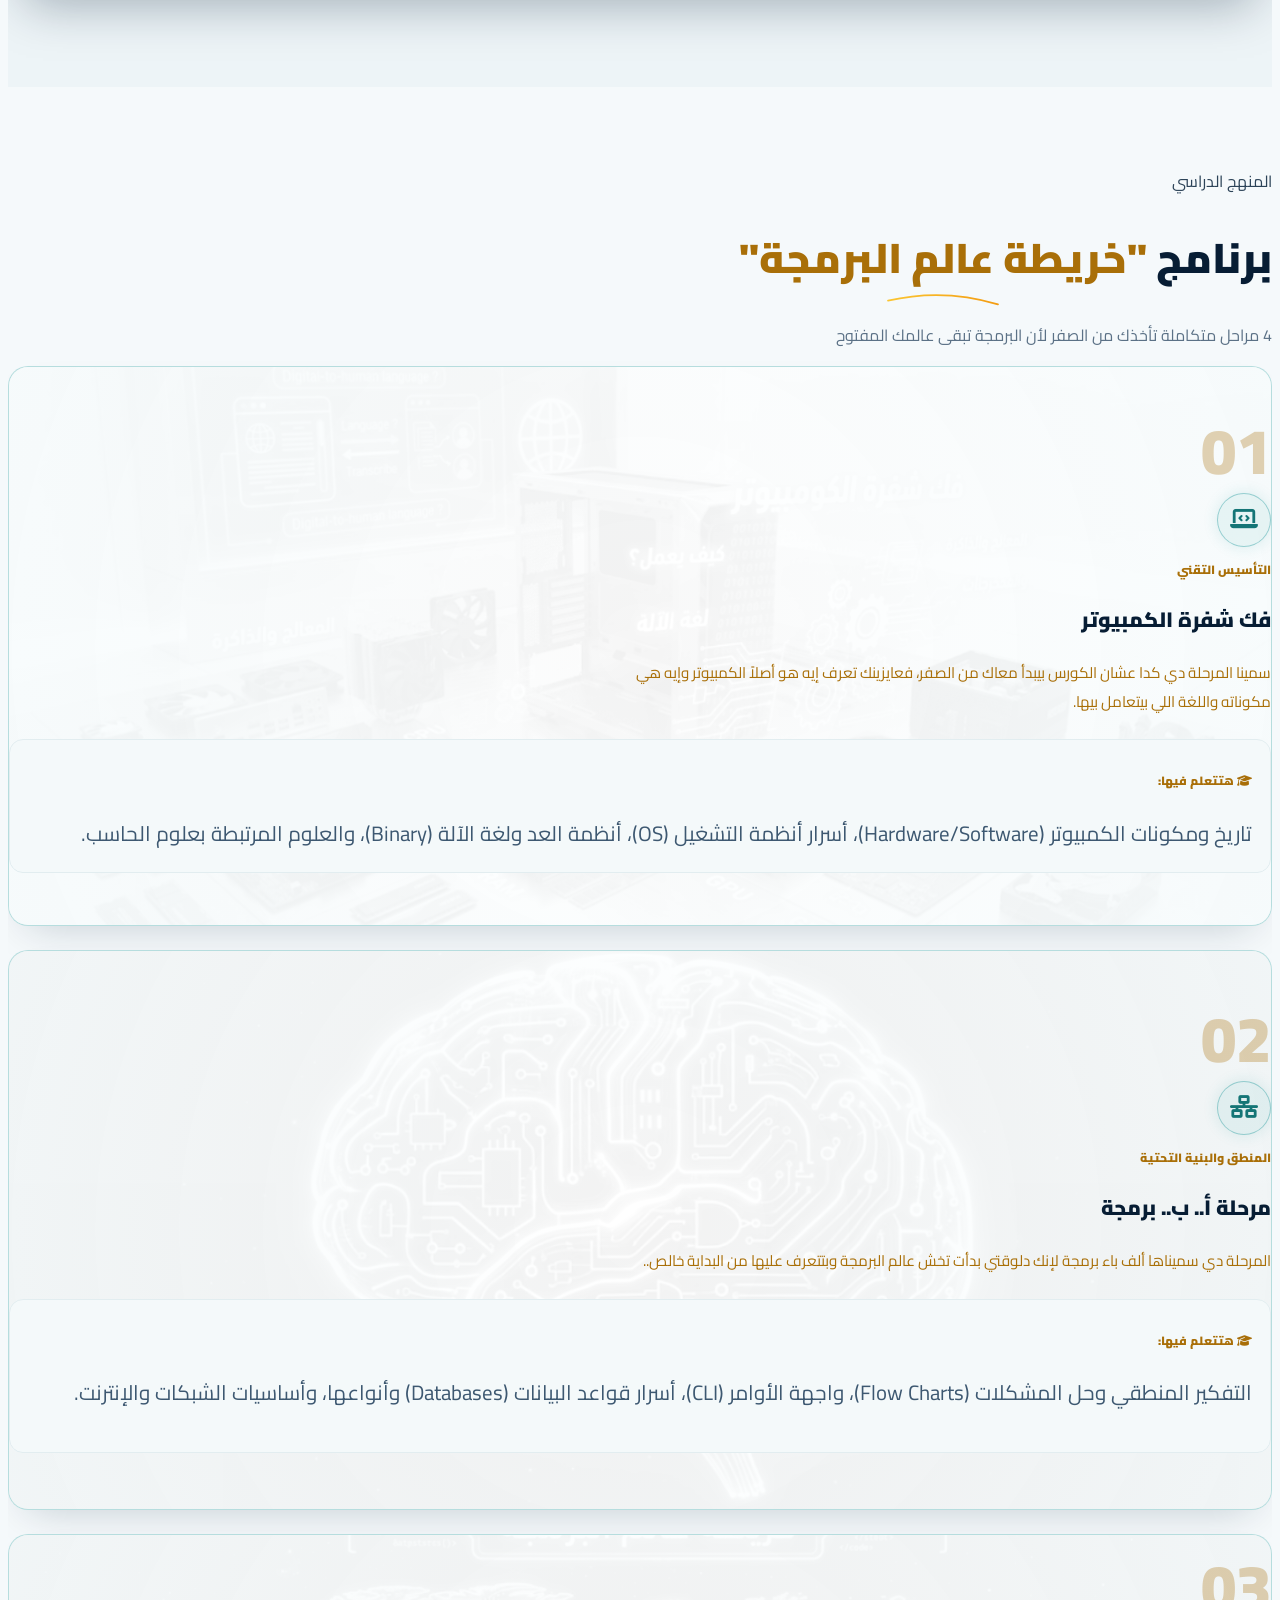
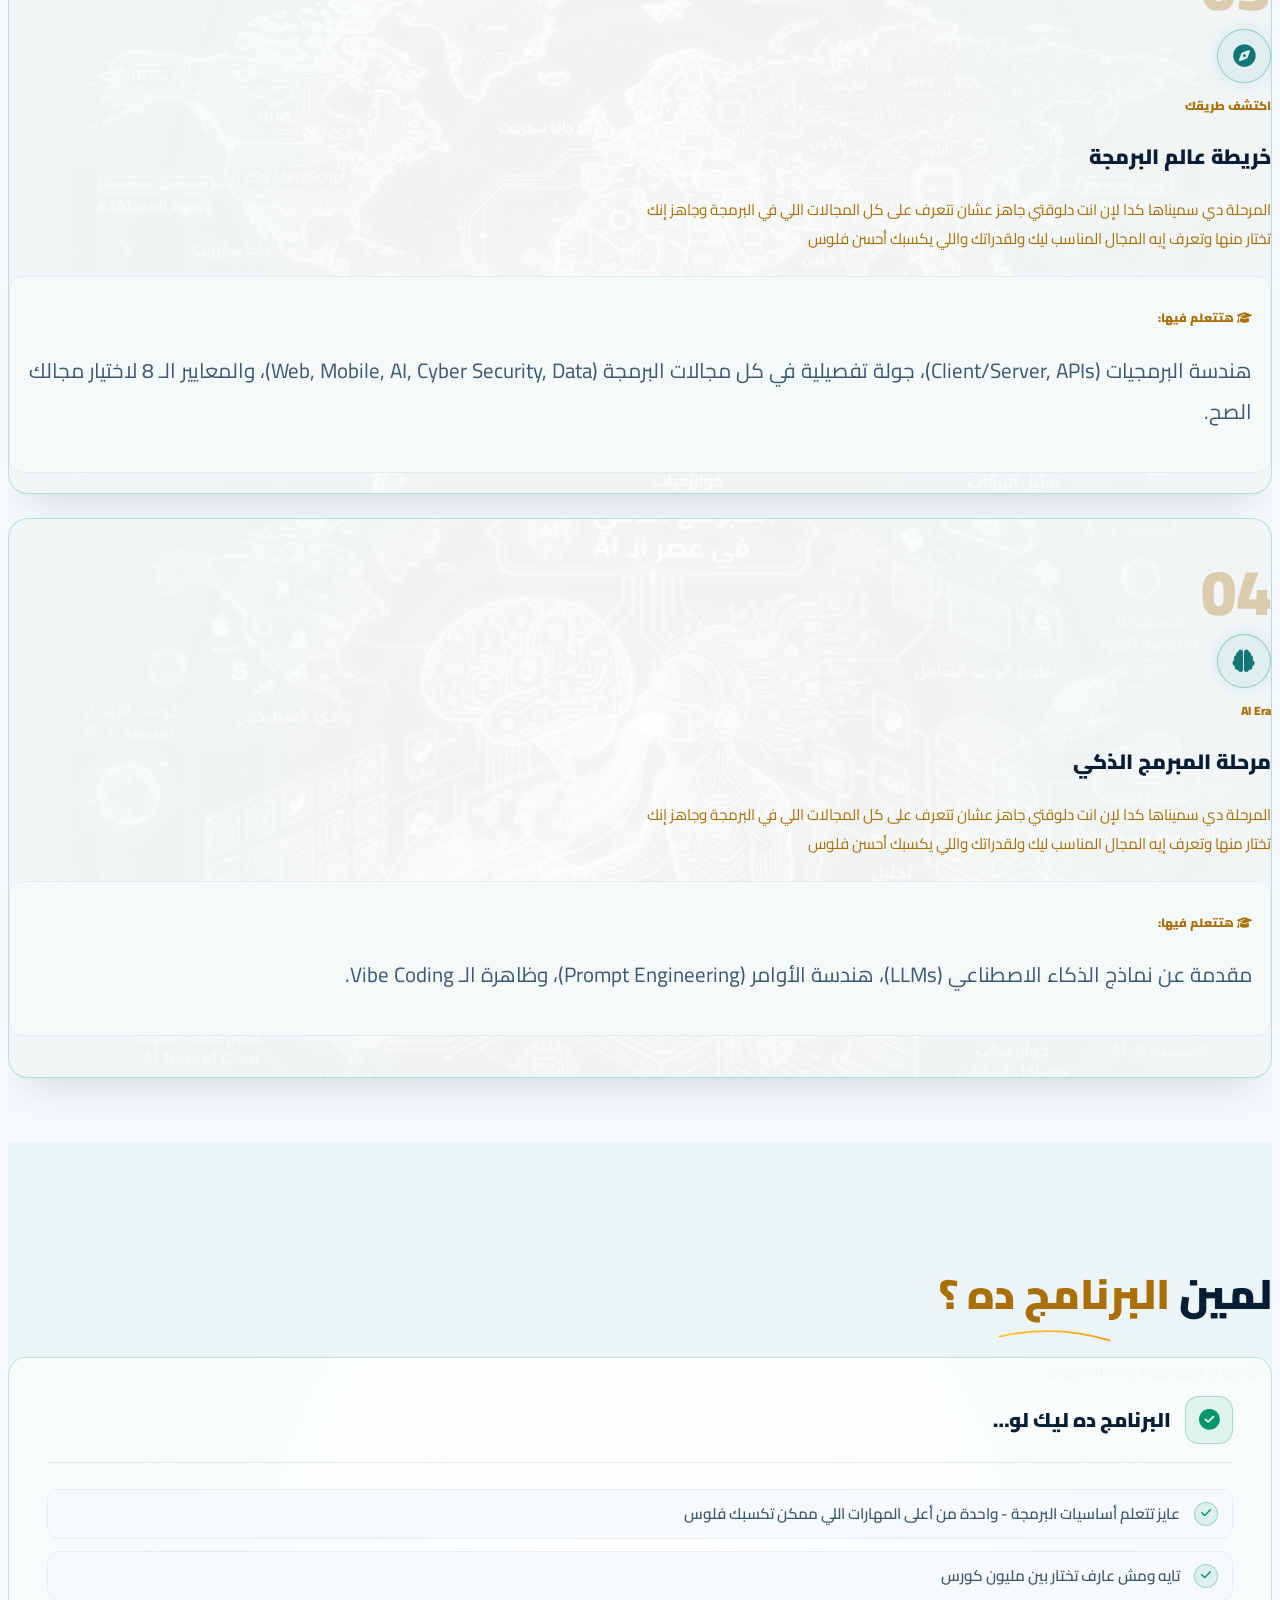
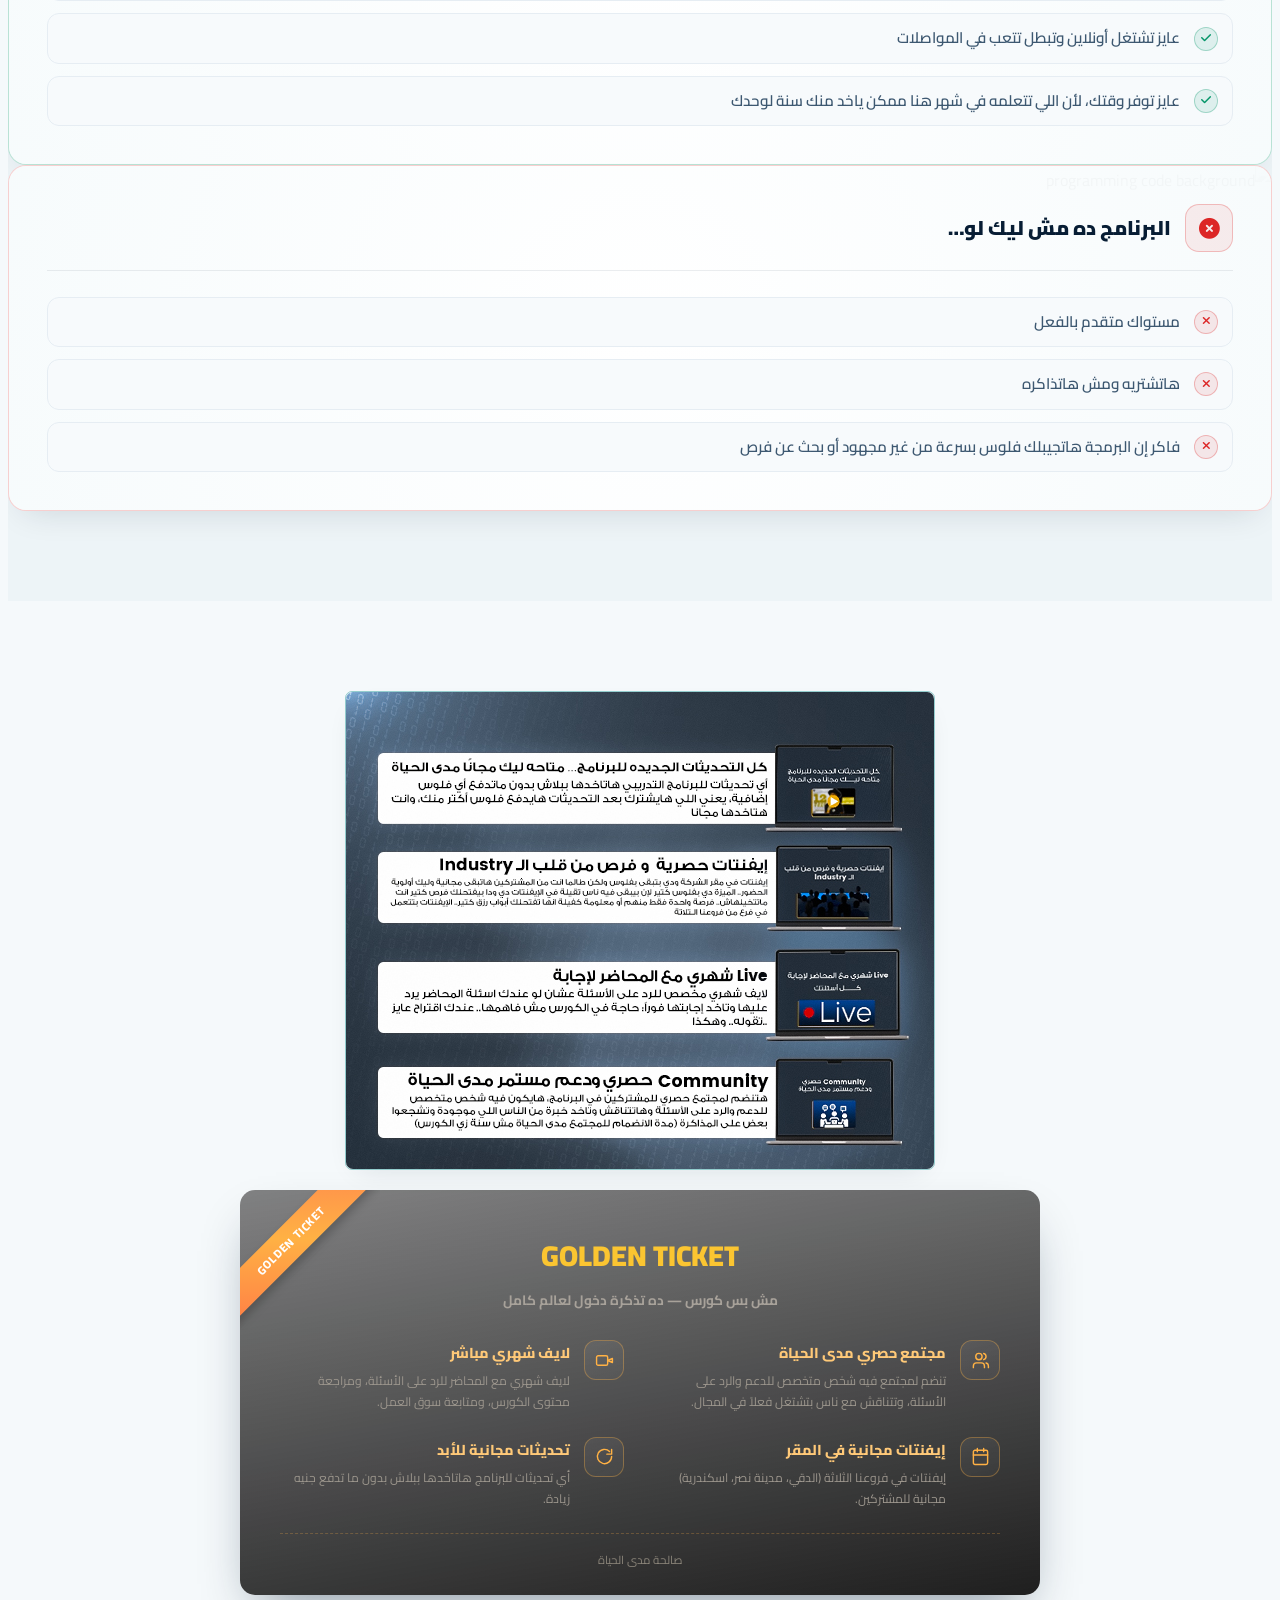
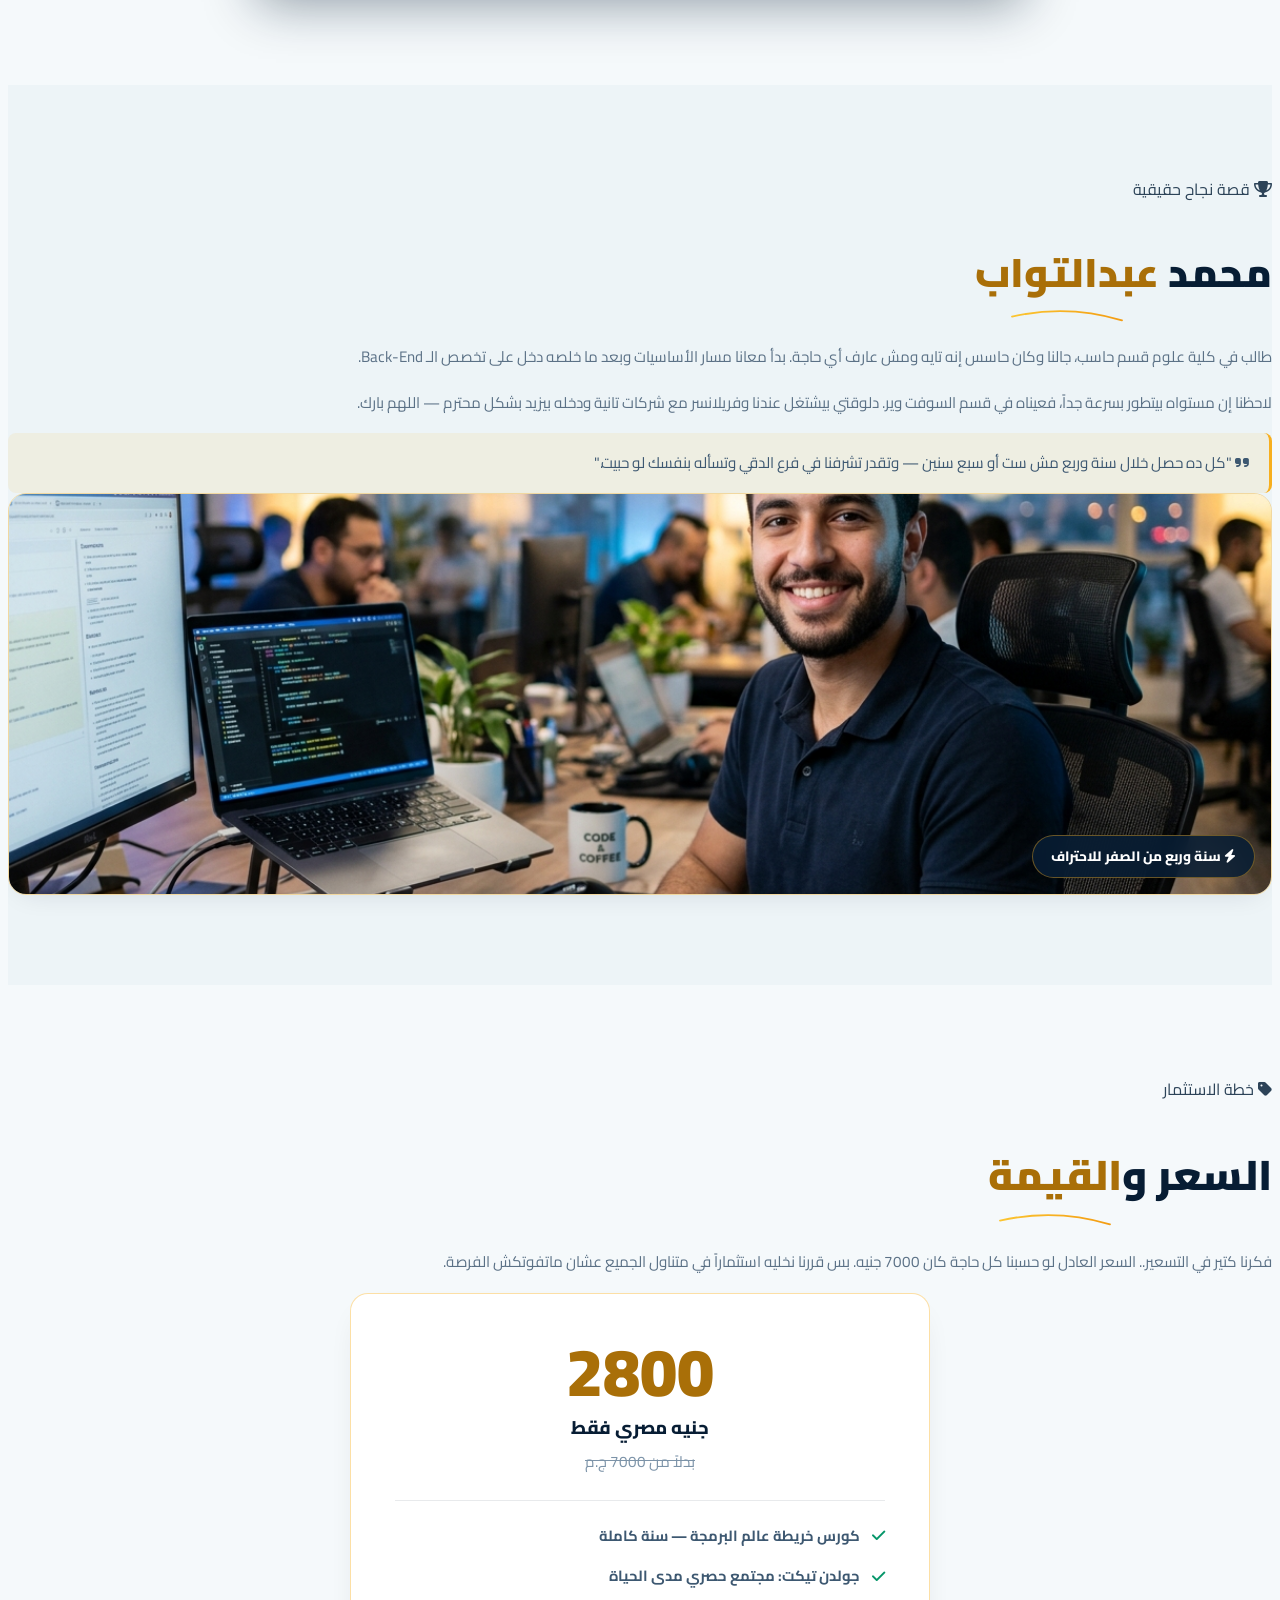
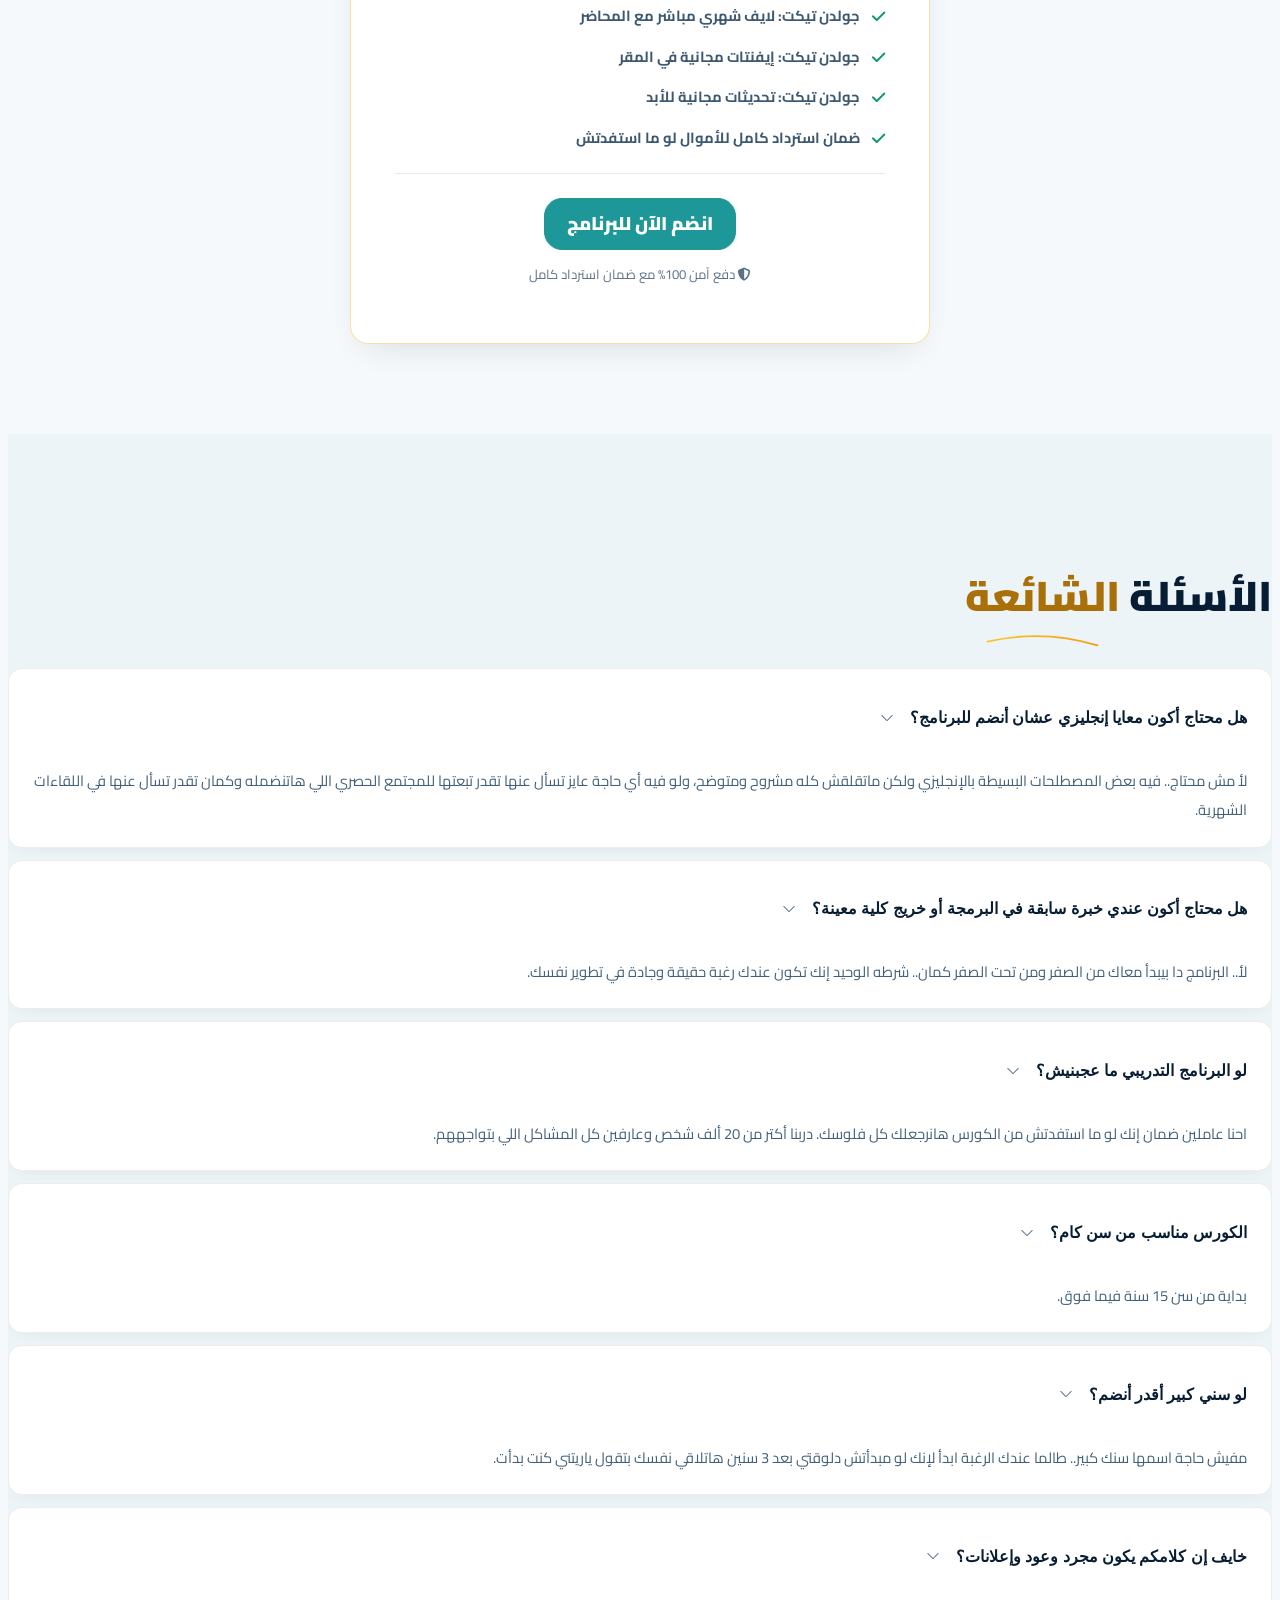
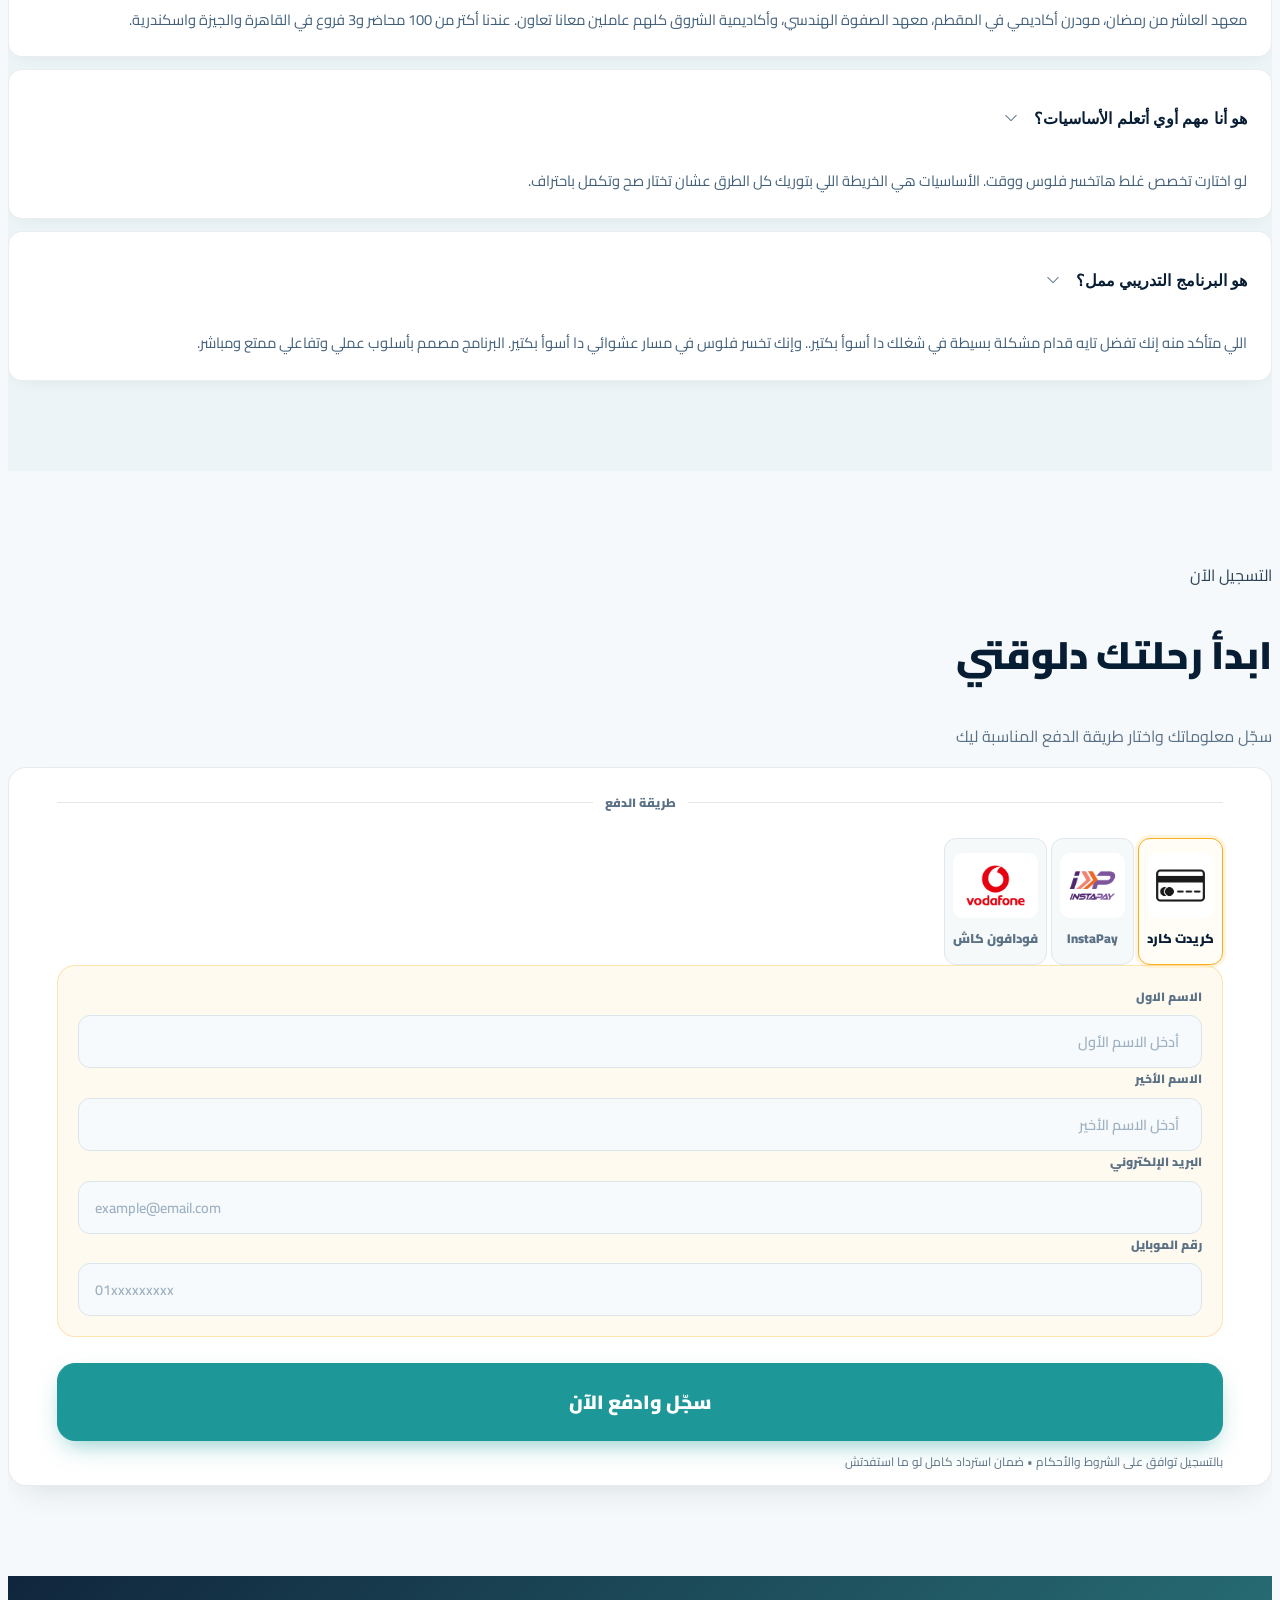
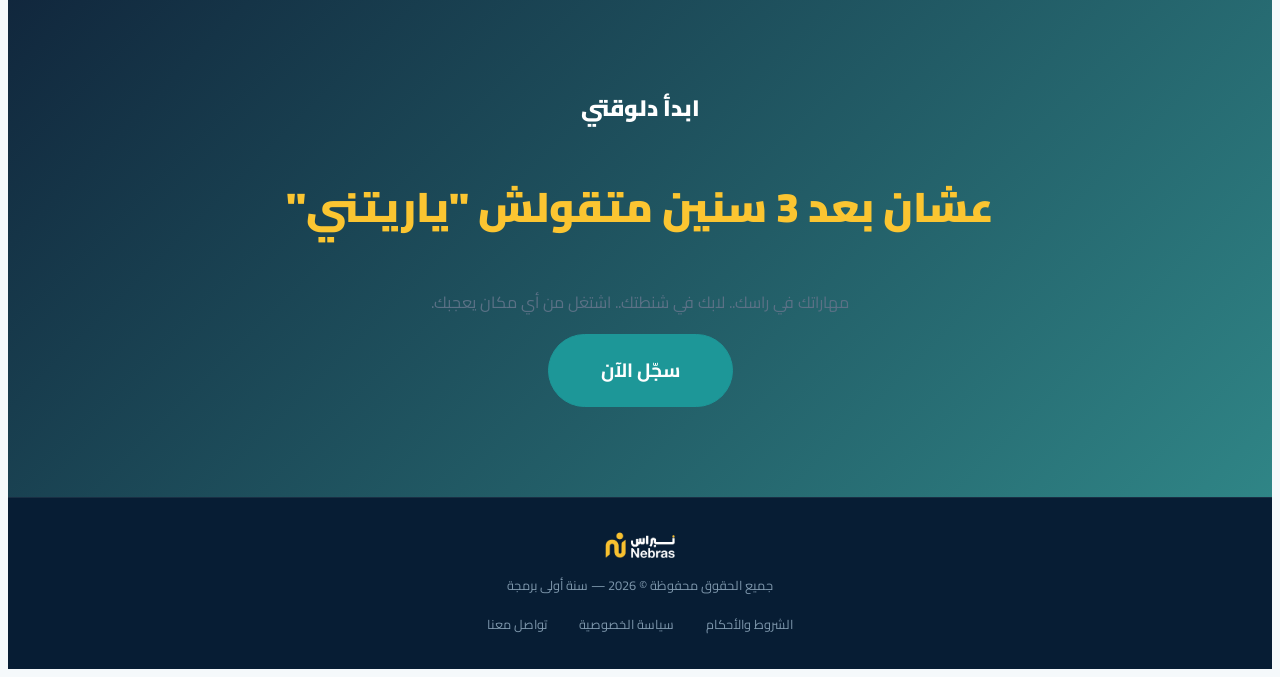
==== commit 0c0d3538: "edit who is it for section content" ====
--- a/index.html
+++ b/index.html
@@ -1112,7 +1112,8 @@
                       <i class="fa-solid fa-check"></i>
                     </div>
                     <span class="wif-item-text"
-                      >عايز تتعلم أساسيات البرمجة من الصفر</span
+                      >عايز تتعلم أساسيات البرمجة - واحدة من أعلى المهارات اللي
+                      ممكن تكسبك فلوس</span
                     >
                   </div>
                   <div class="wif-item">
@@ -1136,7 +1137,8 @@
                       <i class="fa-solid fa-check"></i>
                     </div>
                     <span class="wif-item-text"
-                      >عايز توفر على نفسك سنتين من التيه</span
+                      >عايز توفر وقتك، لأن اللي تتعلمه في شهر هنا ممكن ياخد منك
+                      سنة لوحدك</span
                     >
                   </div>
                 </div>
@@ -1173,14 +1175,15 @@
                     <div class="wif-dot dot-danger">
                       <i class="fa-solid fa-xmark"></i>
                     </div>
-                    <span class="wif-item-text">هاتشتريه وملش هاتذاكره</span>
+                    <span class="wif-item-text">هاتشتريه ومش هاتذاكره</span>
                   </div>
                   <div class="wif-item">
                     <div class="wif-dot dot-danger">
                       <i class="fa-solid fa-xmark"></i>
                     </div>
                     <span class="wif-item-text"
-                      >فاكر إن البرمجة هاتخليك غني بسرعة بدون مجهود</span
+                      >فاكر إن البرمجة هاتجيبلك فلوس بسرعة من غير مجهود أو بحث
+                      عن فرص</span
                     >
                   </div>
                 </div>
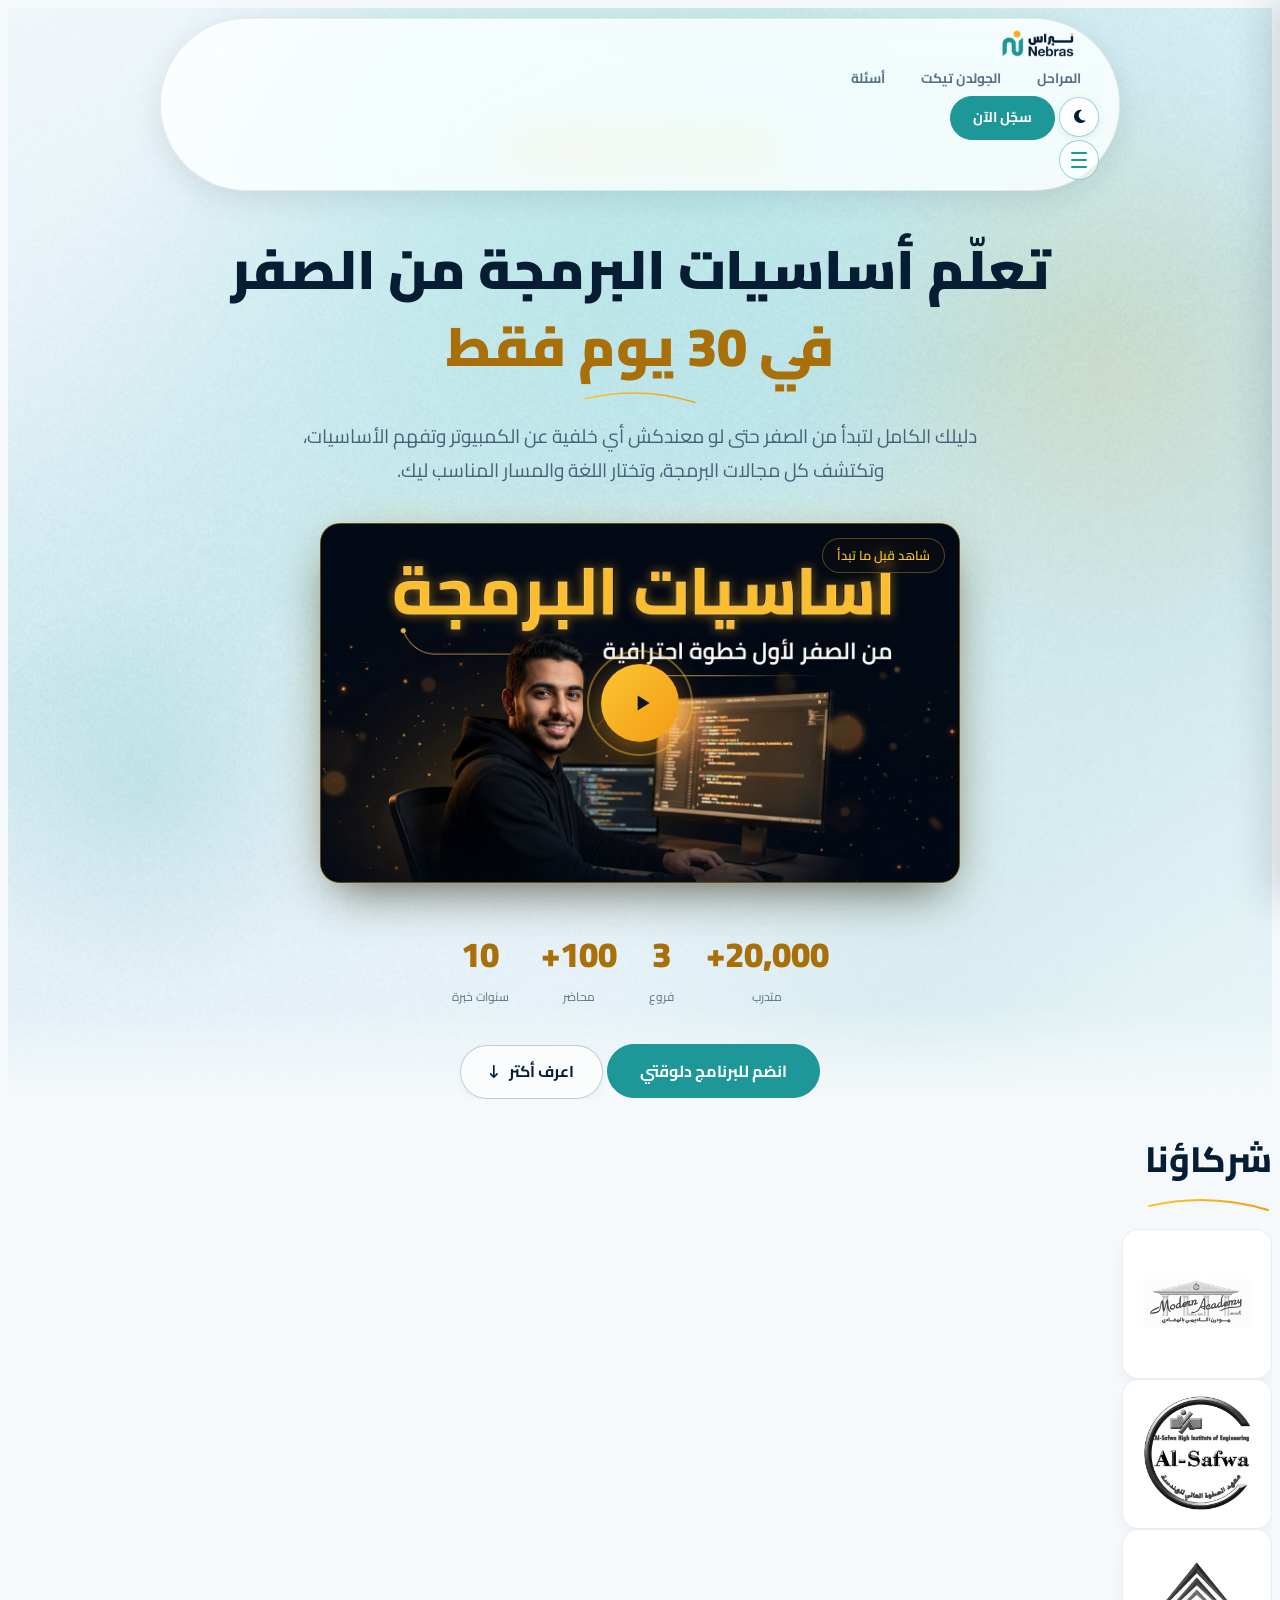
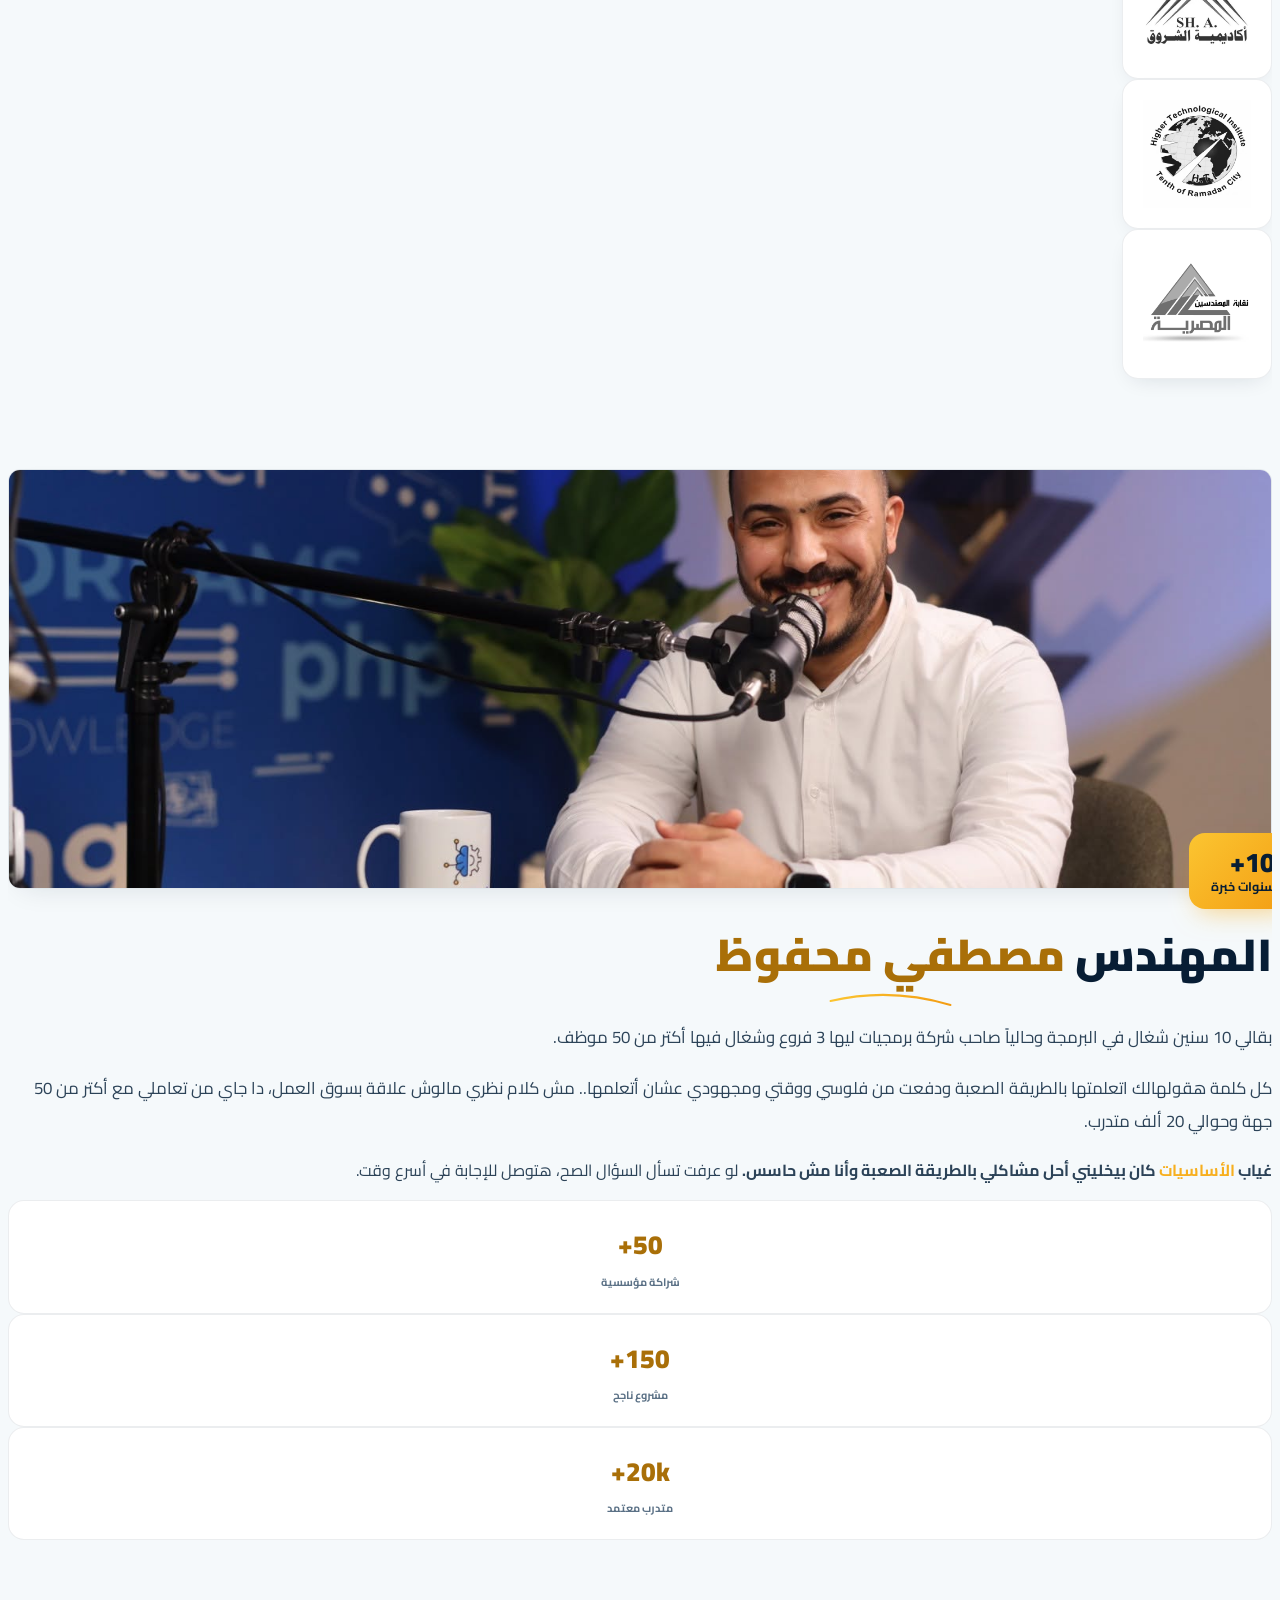
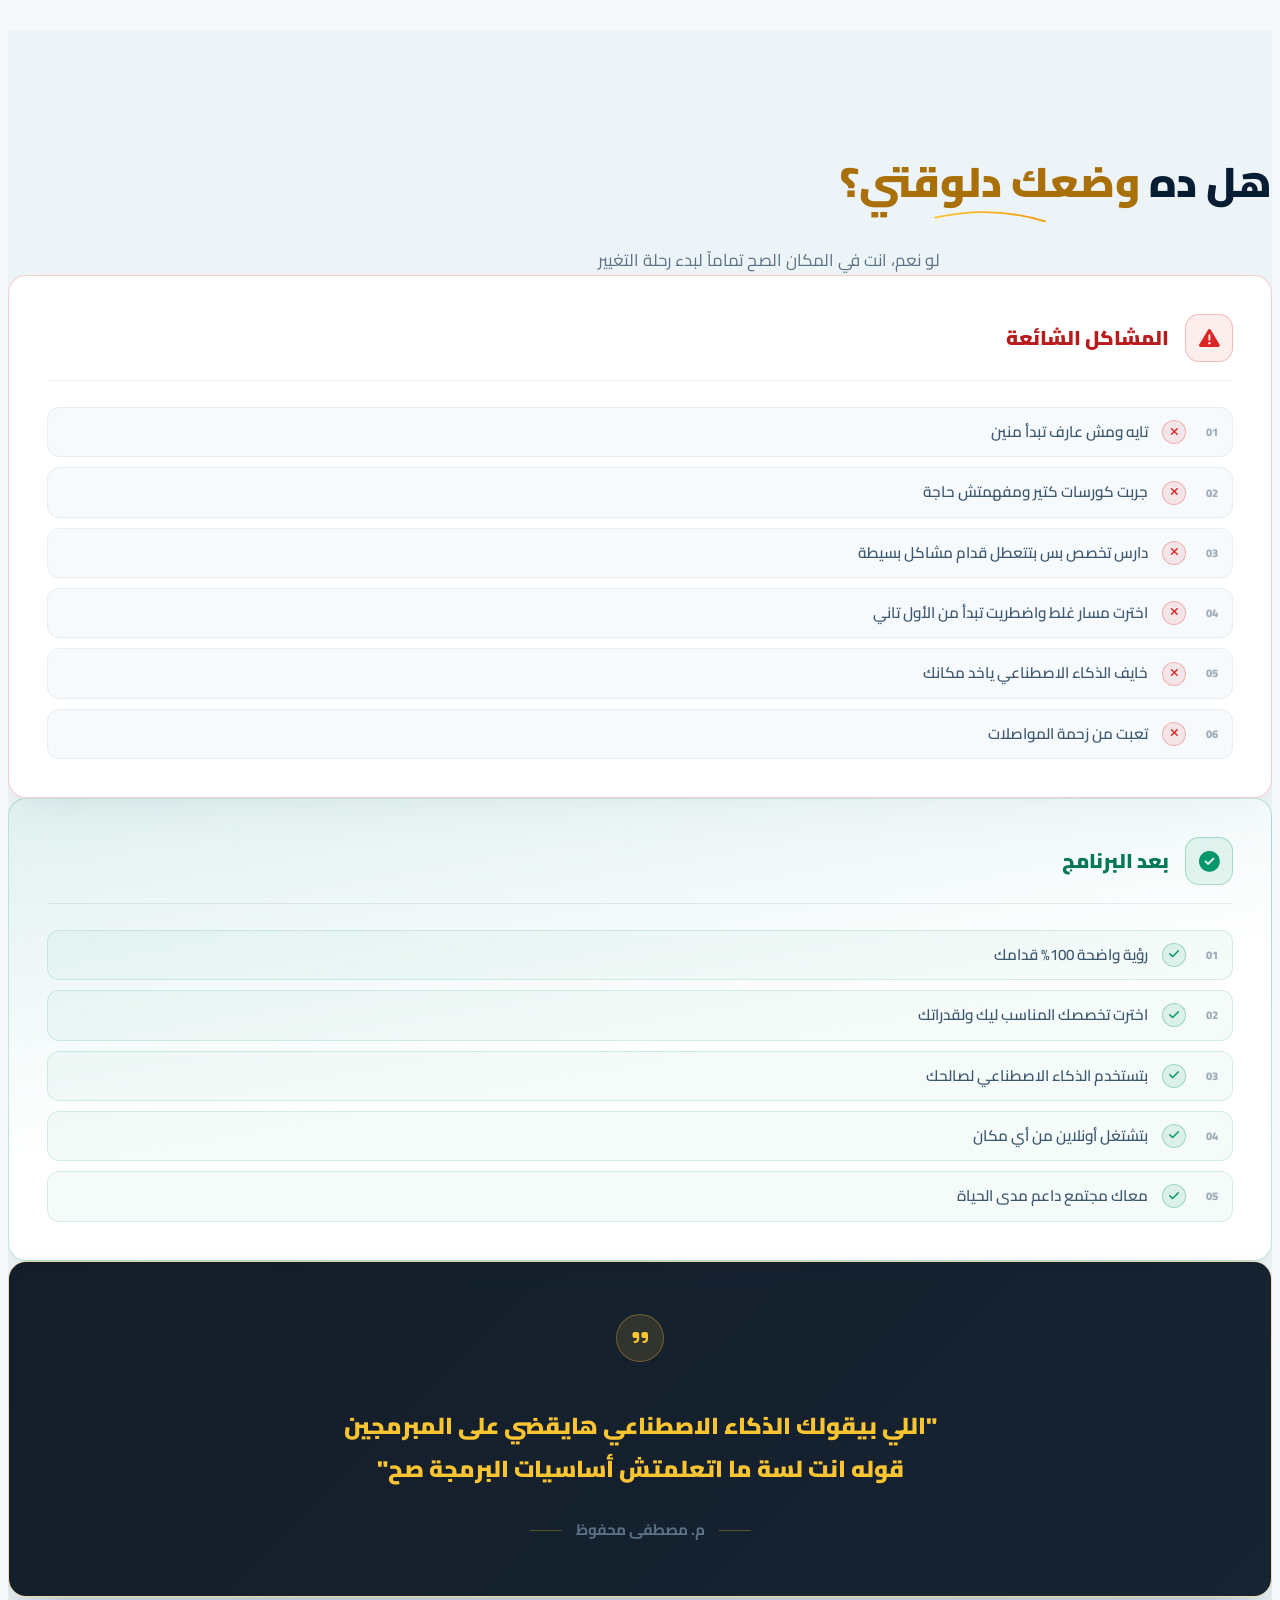
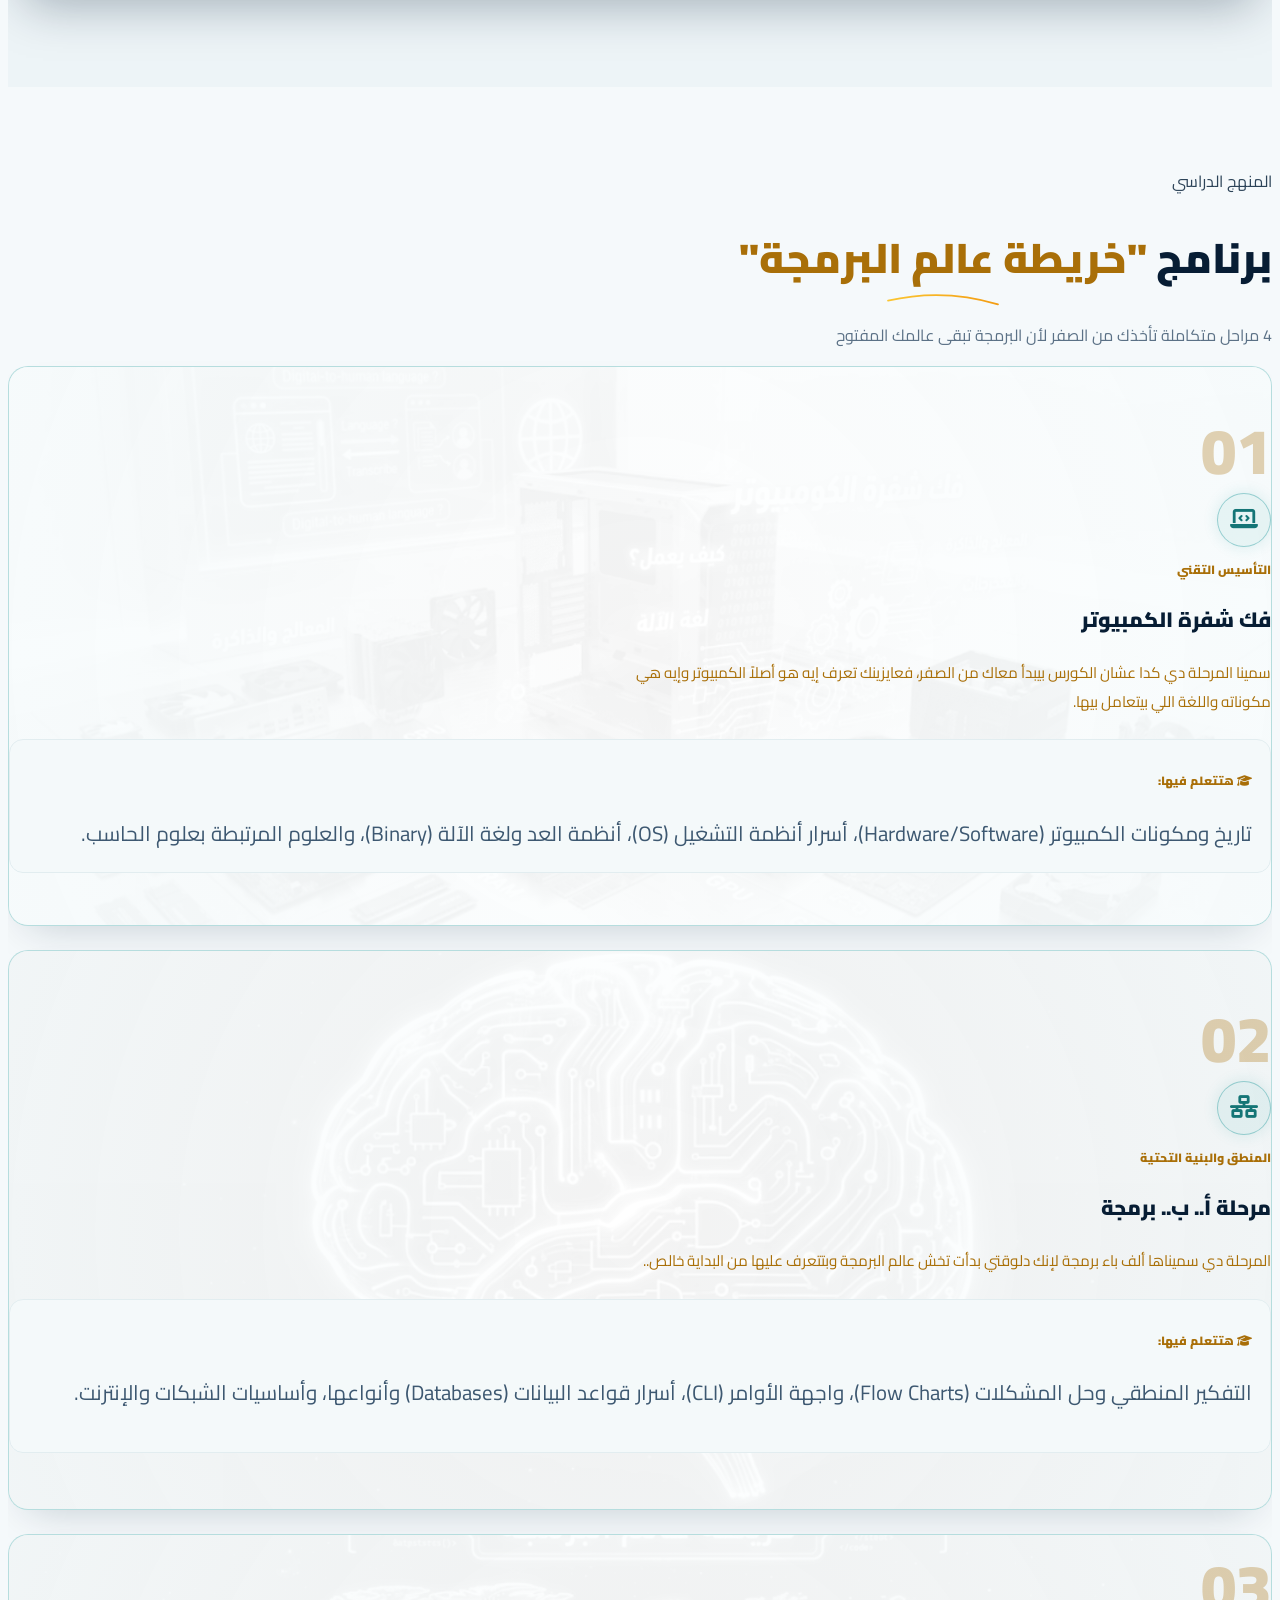
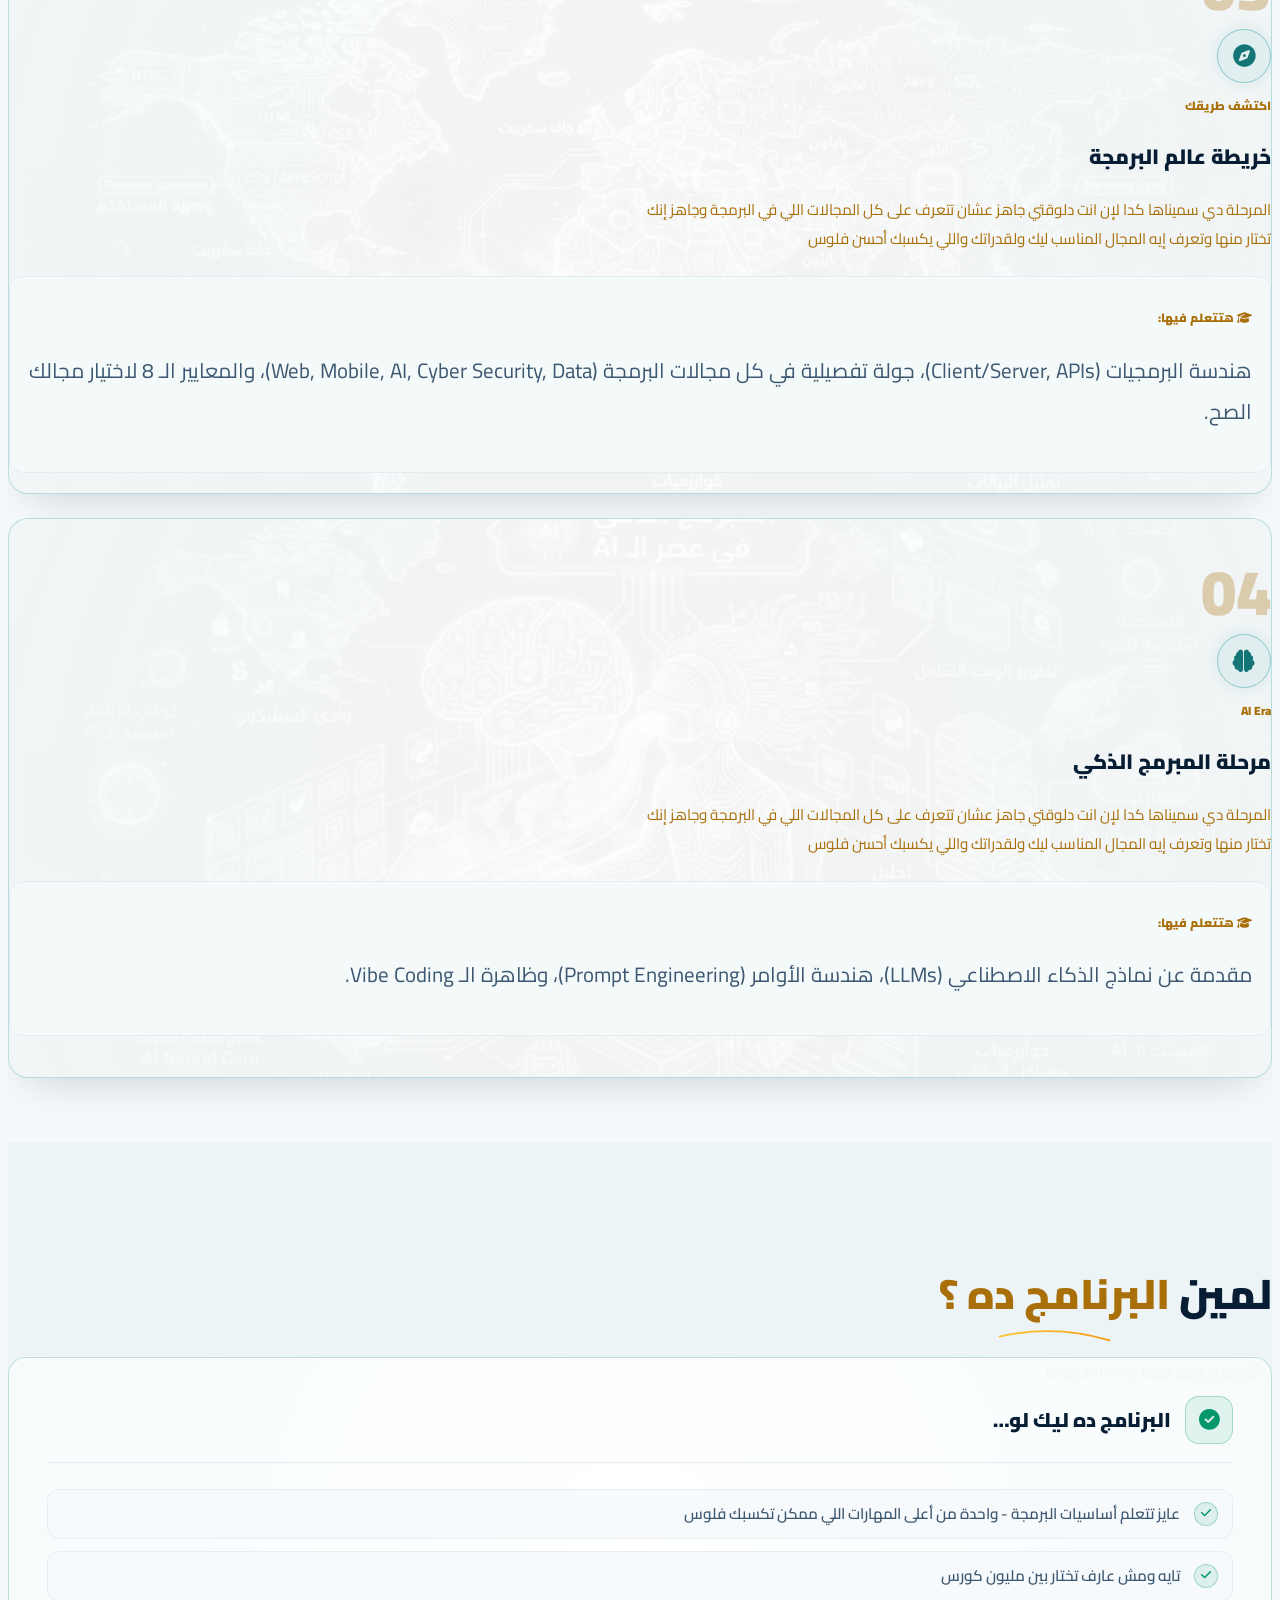
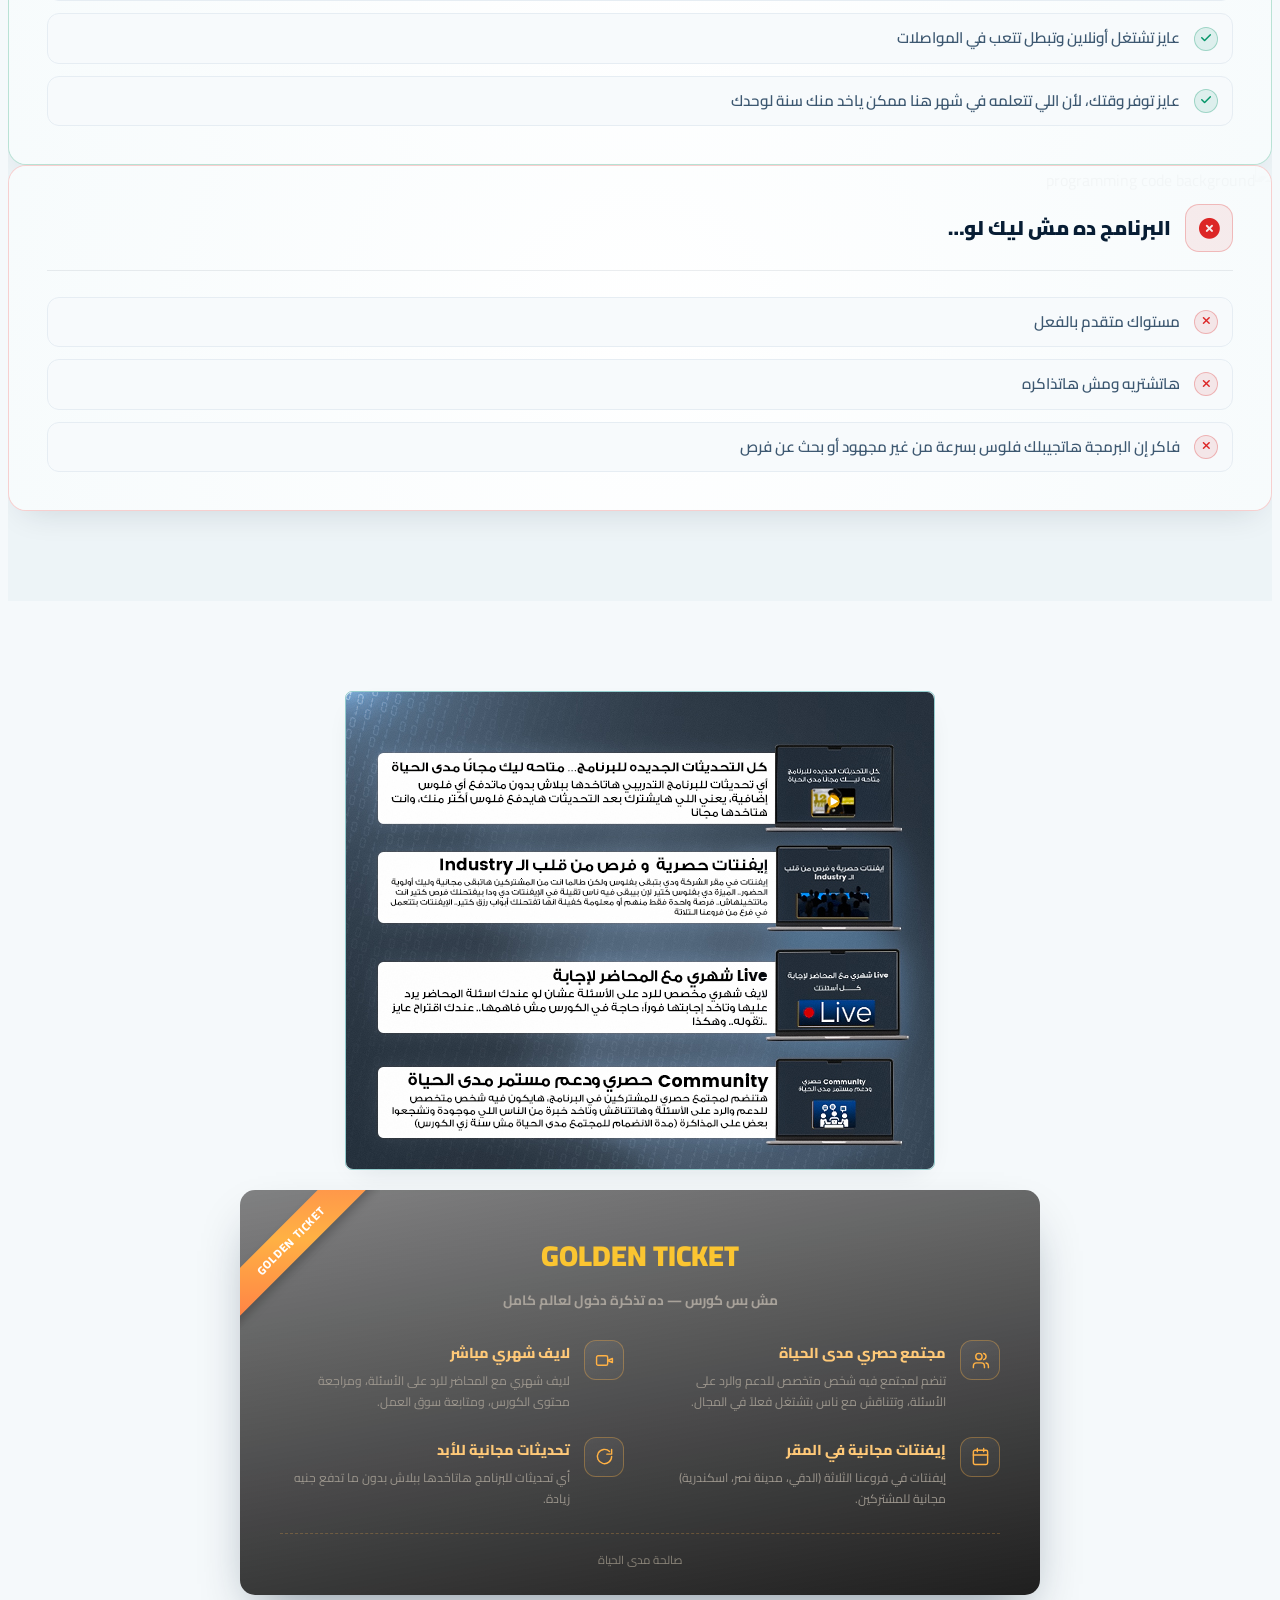
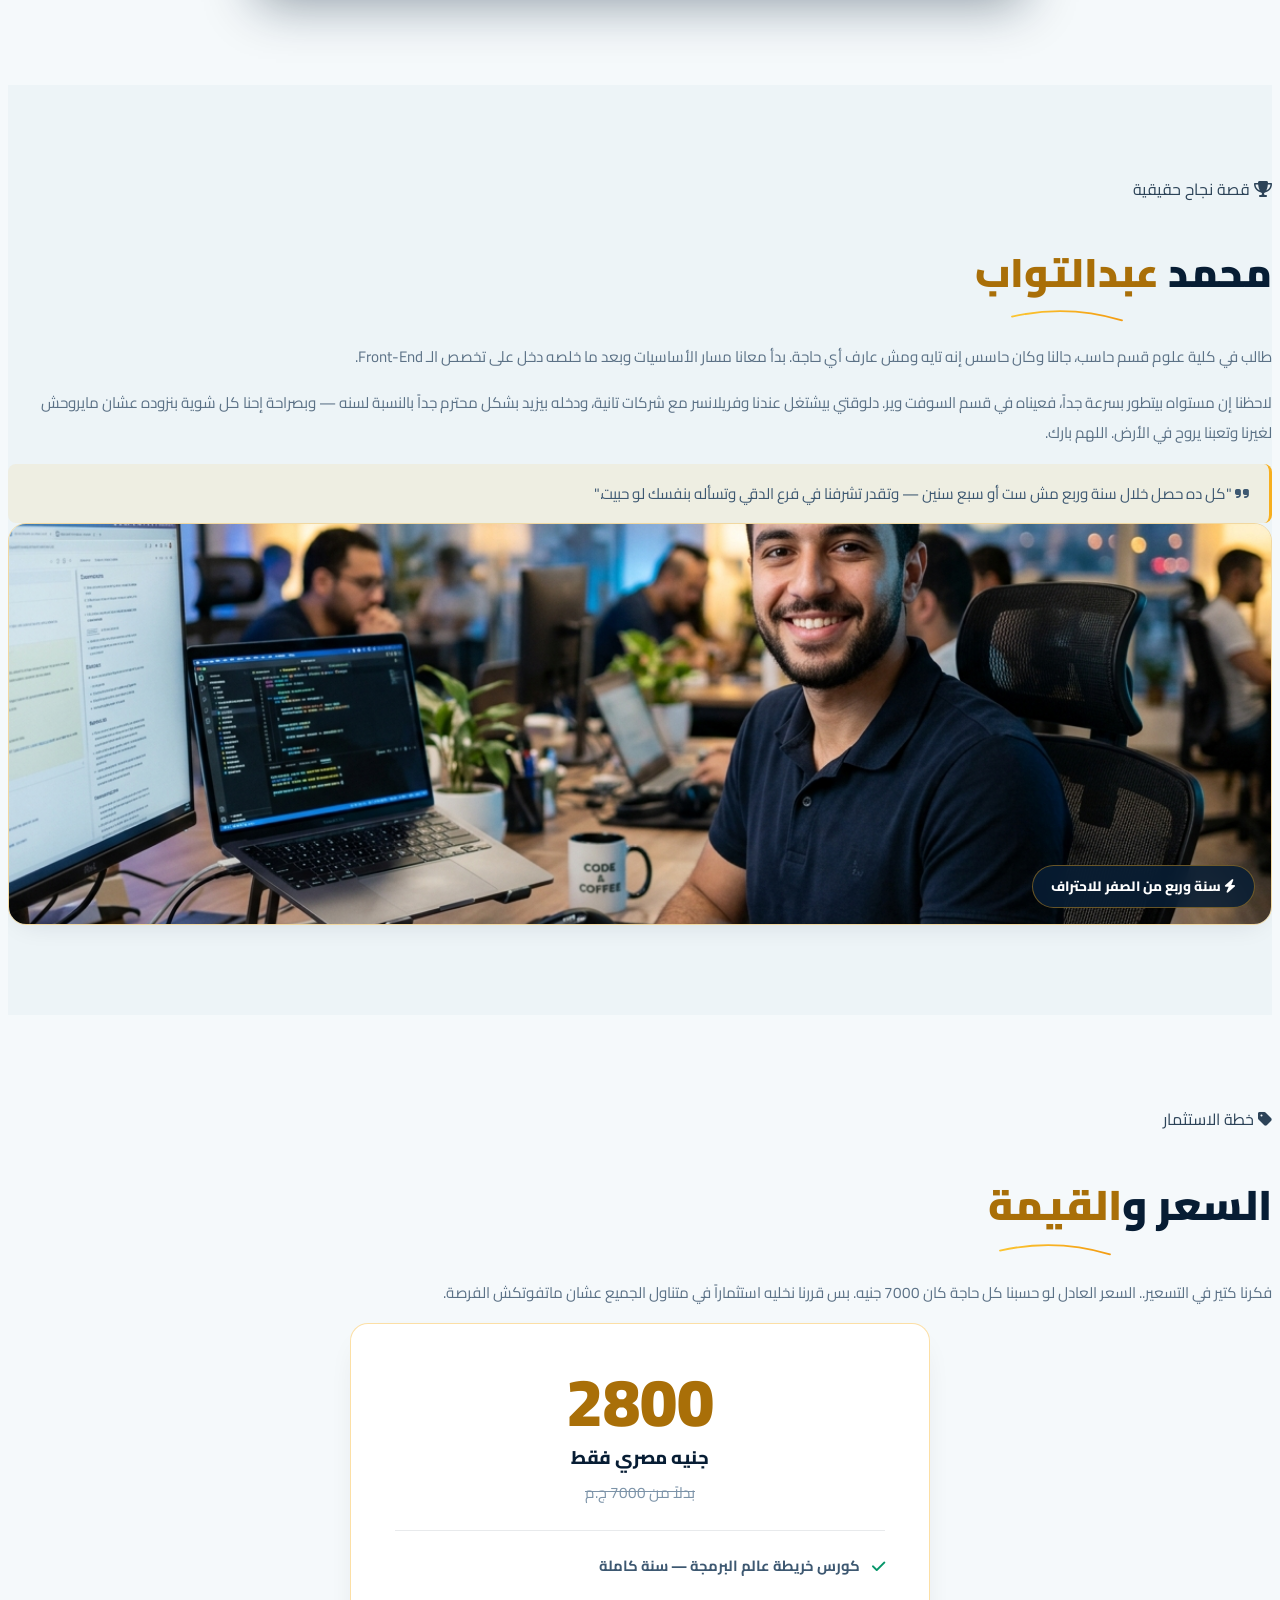
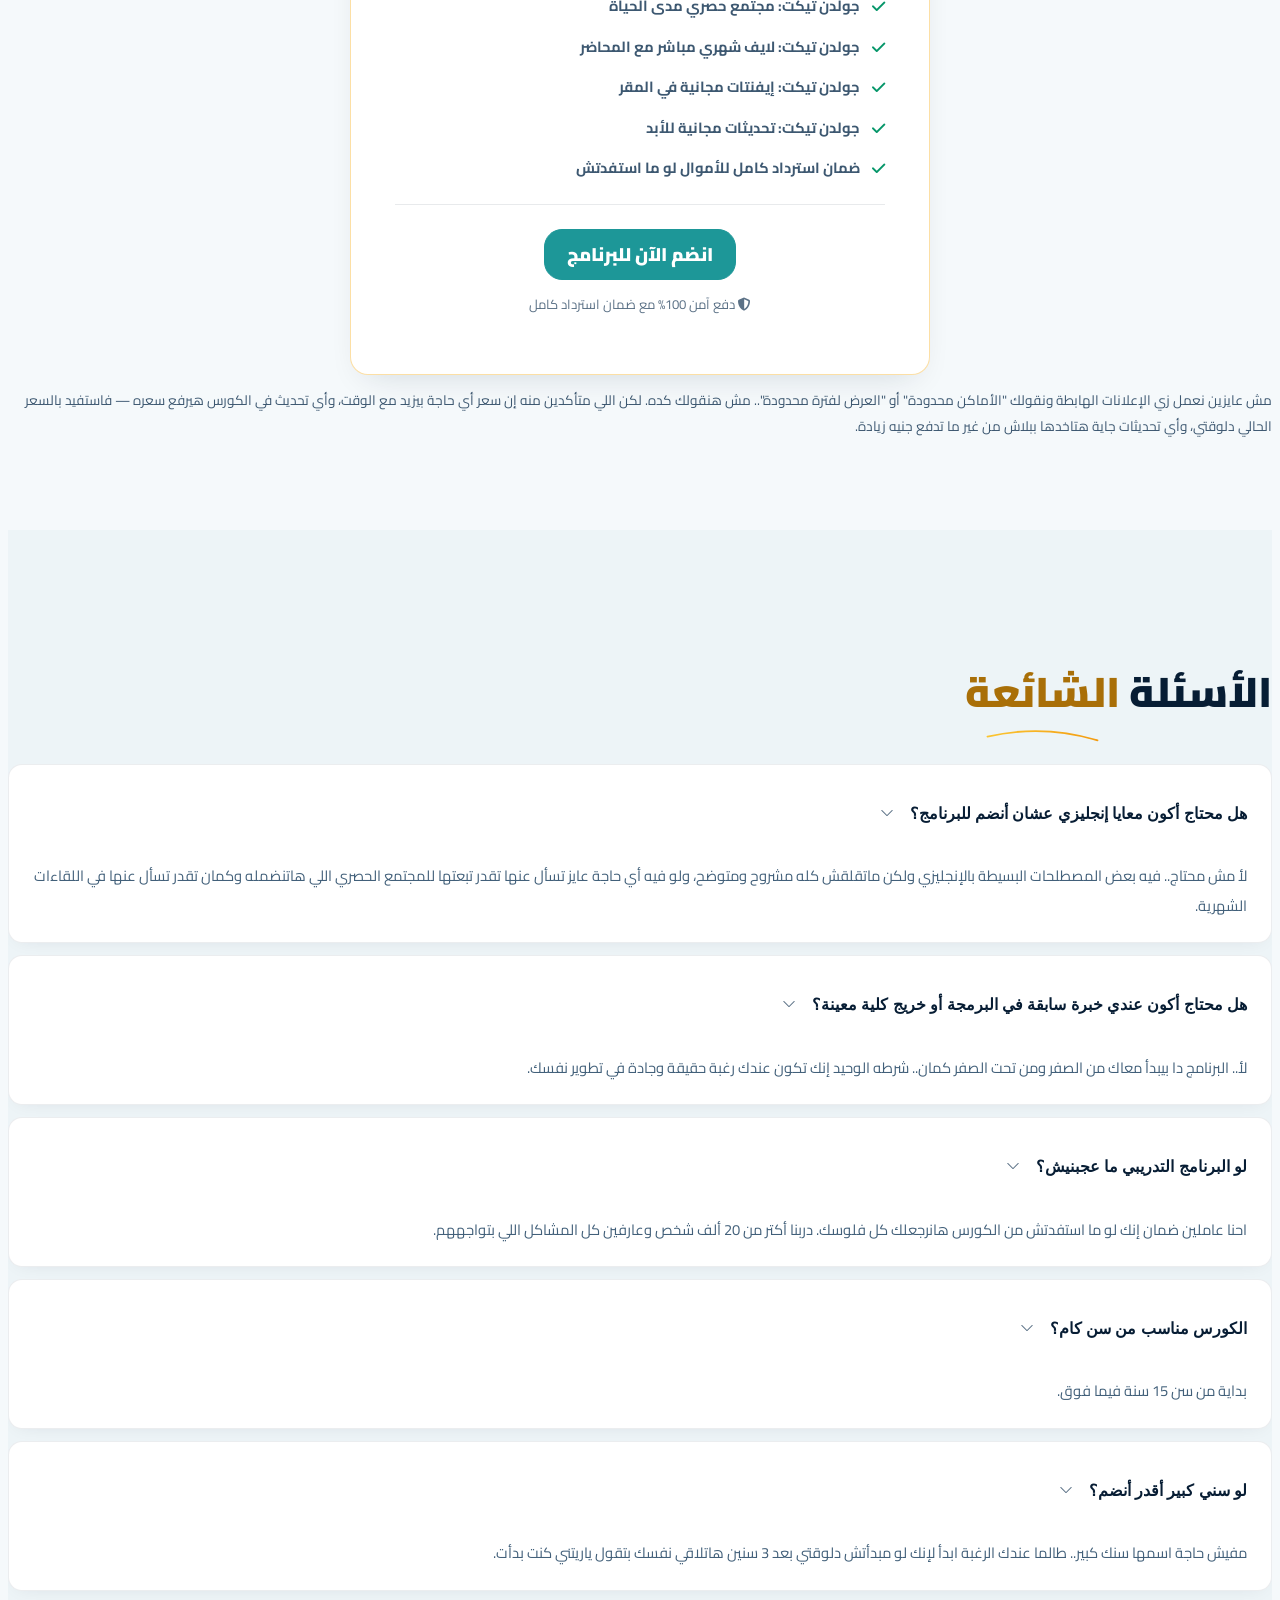
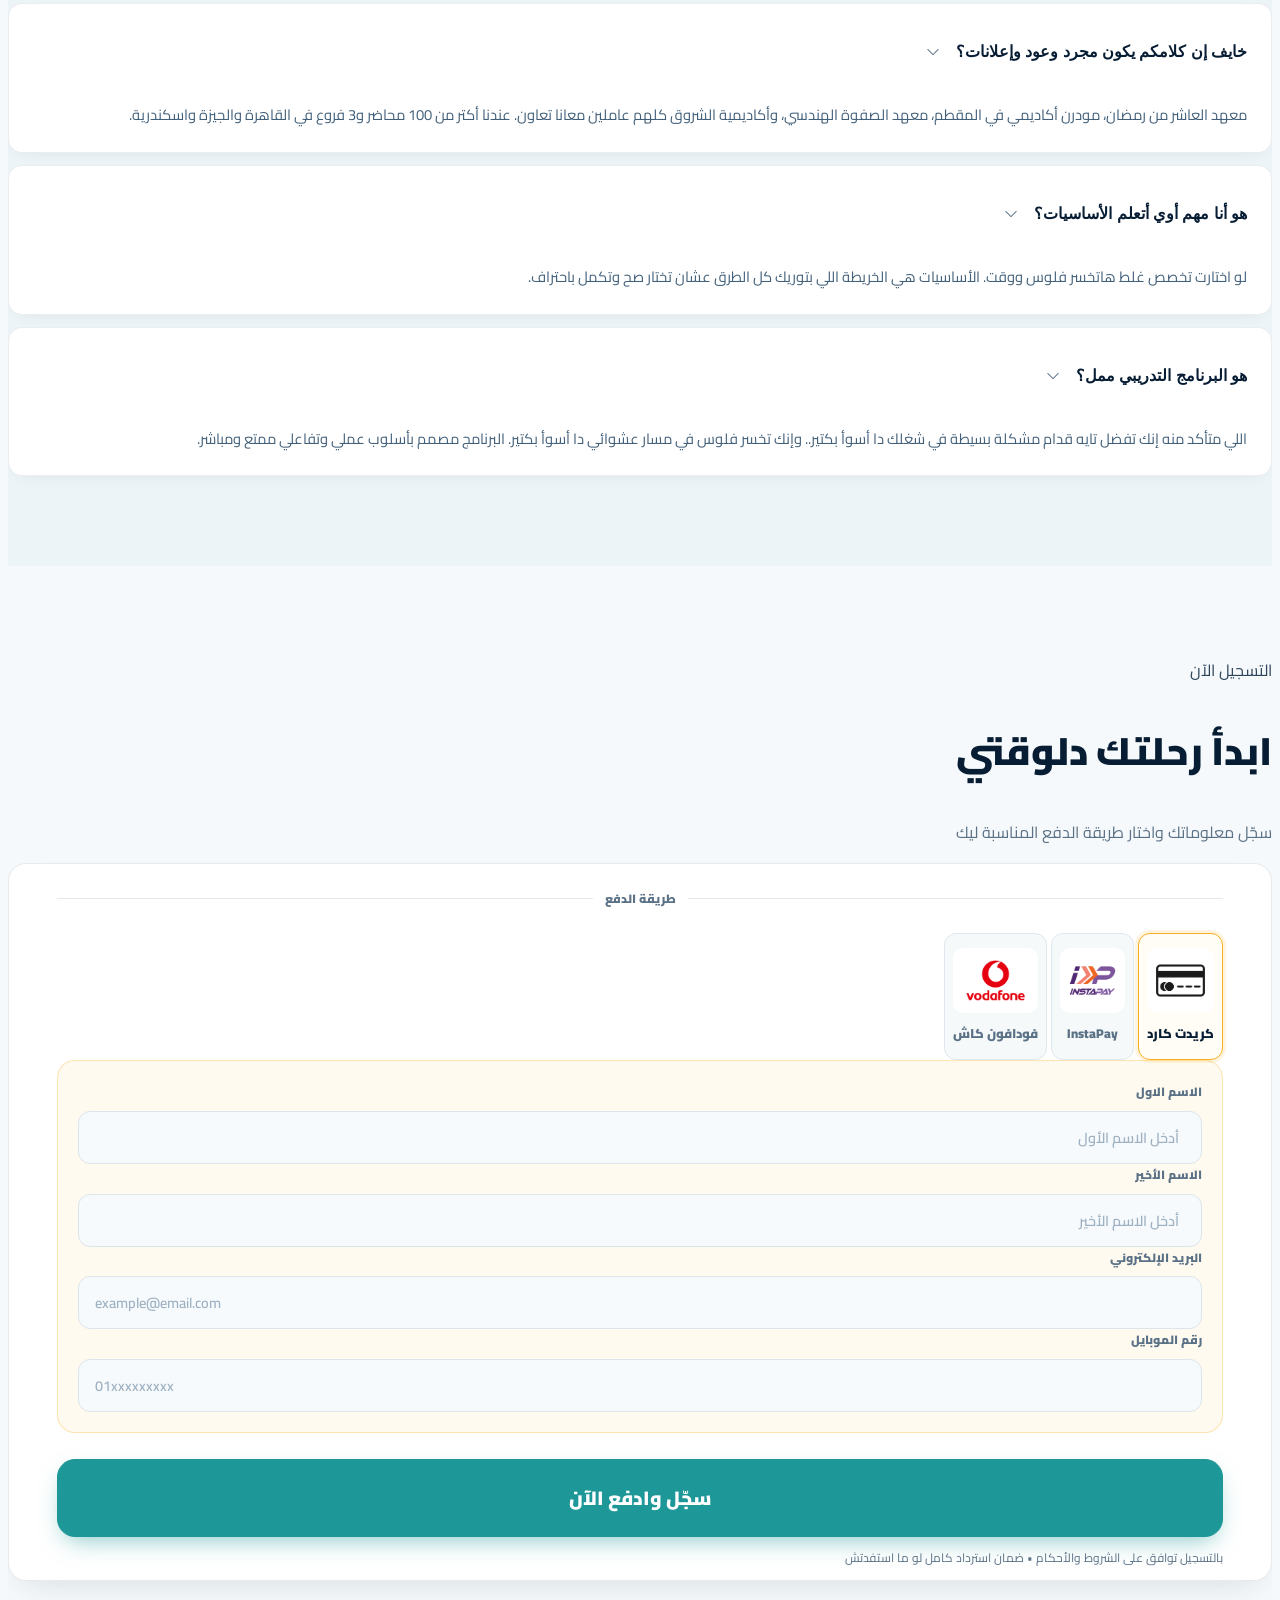
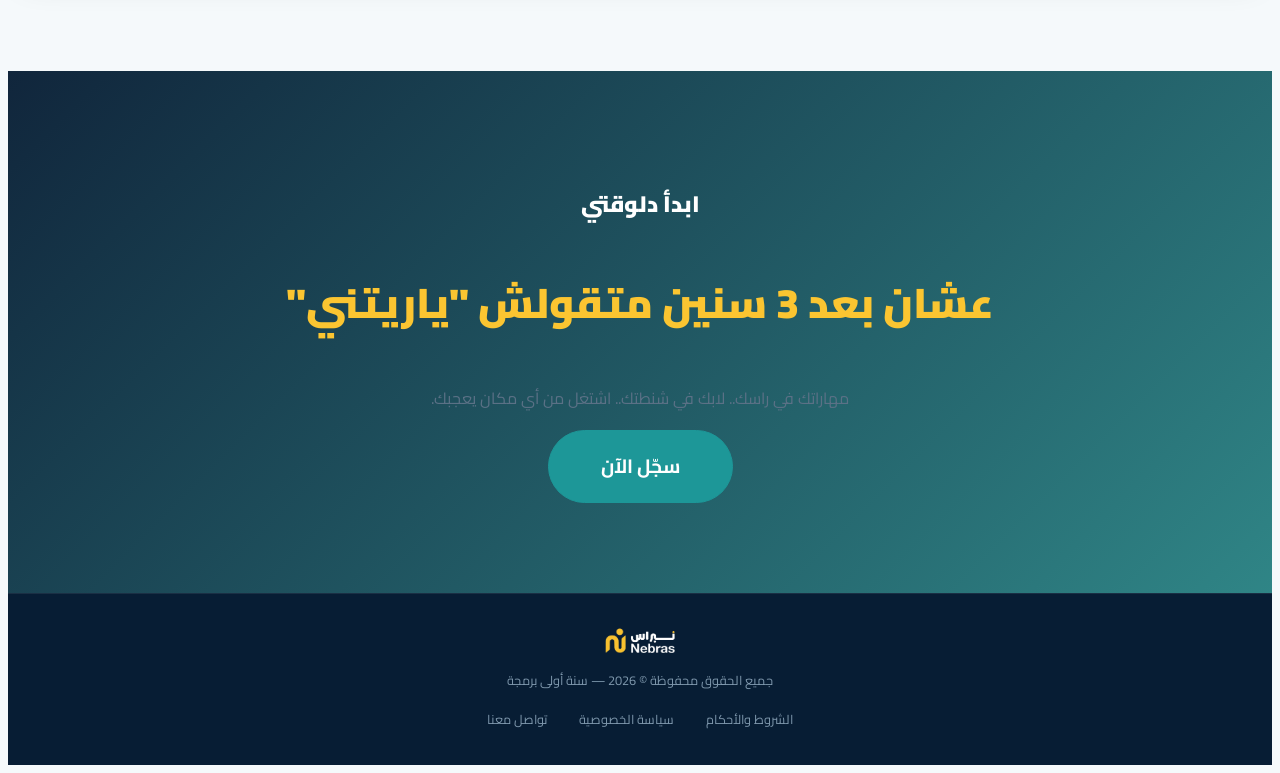
==== commit e929eaff: "fix : cancel scrolled cards in mobile screens , edit content in pricing" ====
--- a/index.html
+++ b/index.html
@@ -1328,15 +1328,16 @@
             >
               طالب في كلية علوم قسم حاسب، جالنا وكان حاسس إنه تايه ومش عارف أي
               حاجة. بدأ معانا مسار الأساسيات وبعد ما خلصه دخل على تخصص الـ
-              Back-End.
+              Front-End.
             </p>
             <p
               class="text-muted2 mb-4"
               style="line-height: 2; font-size: 0.95rem"
             >
               لاحظنا إن مستواه بيتطور بسرعة جداً، فعيناه في قسم السوفت وير.
-              دلوقتي بيشتغل عندنا وفريلانسر مع شركات تانية ودخله بيزيد بشكل
-              محترم — اللهم بارك.
+              دلوقتي بيشتغل عندنا وفريلانسر مع شركات تانية، ودخله بيزيد بشكل
+              محترم جداً بالنسبة لسنه — وبصراحة إحنا كل شوية بنزوده عشان مايروحش
+              لغيرنا وتعبنا يروح في الأرض. اللهم بارك.
             </p>
 
             <div class="story-simple-quote">
@@ -1458,6 +1459,22 @@
               <p class="text-muted2 mt-3 mb-0" style="font-size: 0.82rem">
                 <i class="fa-solid fa-shield-halved text-warning ms-1"></i>
                 دفع آمن 100% مع ضمان استرداد كامل
+              </p>
+            </div>
+            <div class="pricing-honesty-note mt-4">
+              <p
+                style="
+                  font-size: 0.85rem;
+                  color: var(--body-soft);
+                  line-height: 1.9;
+                  margin-bottom: 0;
+                "
+              >
+                مش عايزين نعمل زي الإعلانات الهابطة ونقولك "الأماكن محدودة" أو
+                "العرض لفترة محدودة".. مش هنقولك كده. لكن اللي متأكدين منه إن
+                سعر أي حاجة بيزيد مع الوقت، وأي تحديث في الكورس هيرفع سعره —
+                فاستفيد بالسعر الحالي دلوقتي، وأي تحديثات جاية هتاخدها ببلاش من
+                غير ما تدفع جنيه زيادة.
               </p>
             </div>
           </div>
--- a/style.css
+++ b/style.css
@@ -1337,13 +1337,16 @@
 /* Responsive */
 @media (max-width: 767.98px) {
   :root {
-    --card-h: auto;
-    --sticky-top: 15vh;
     --stack-gap: 16px;
   }
+  /* Mobile: no sticky stacking — tall cards would get pinned with their
+     bottoms unreachable below the viewport. Normal flow keeps every card
+     fully readable while scrolling. */
   .stage-sticky {
+    position: static;
+    height: auto;
     max-height: none;
-    align-items: stretch;
+    margin-bottom: 24px;
   }
   .stage-card {
     height: auto;
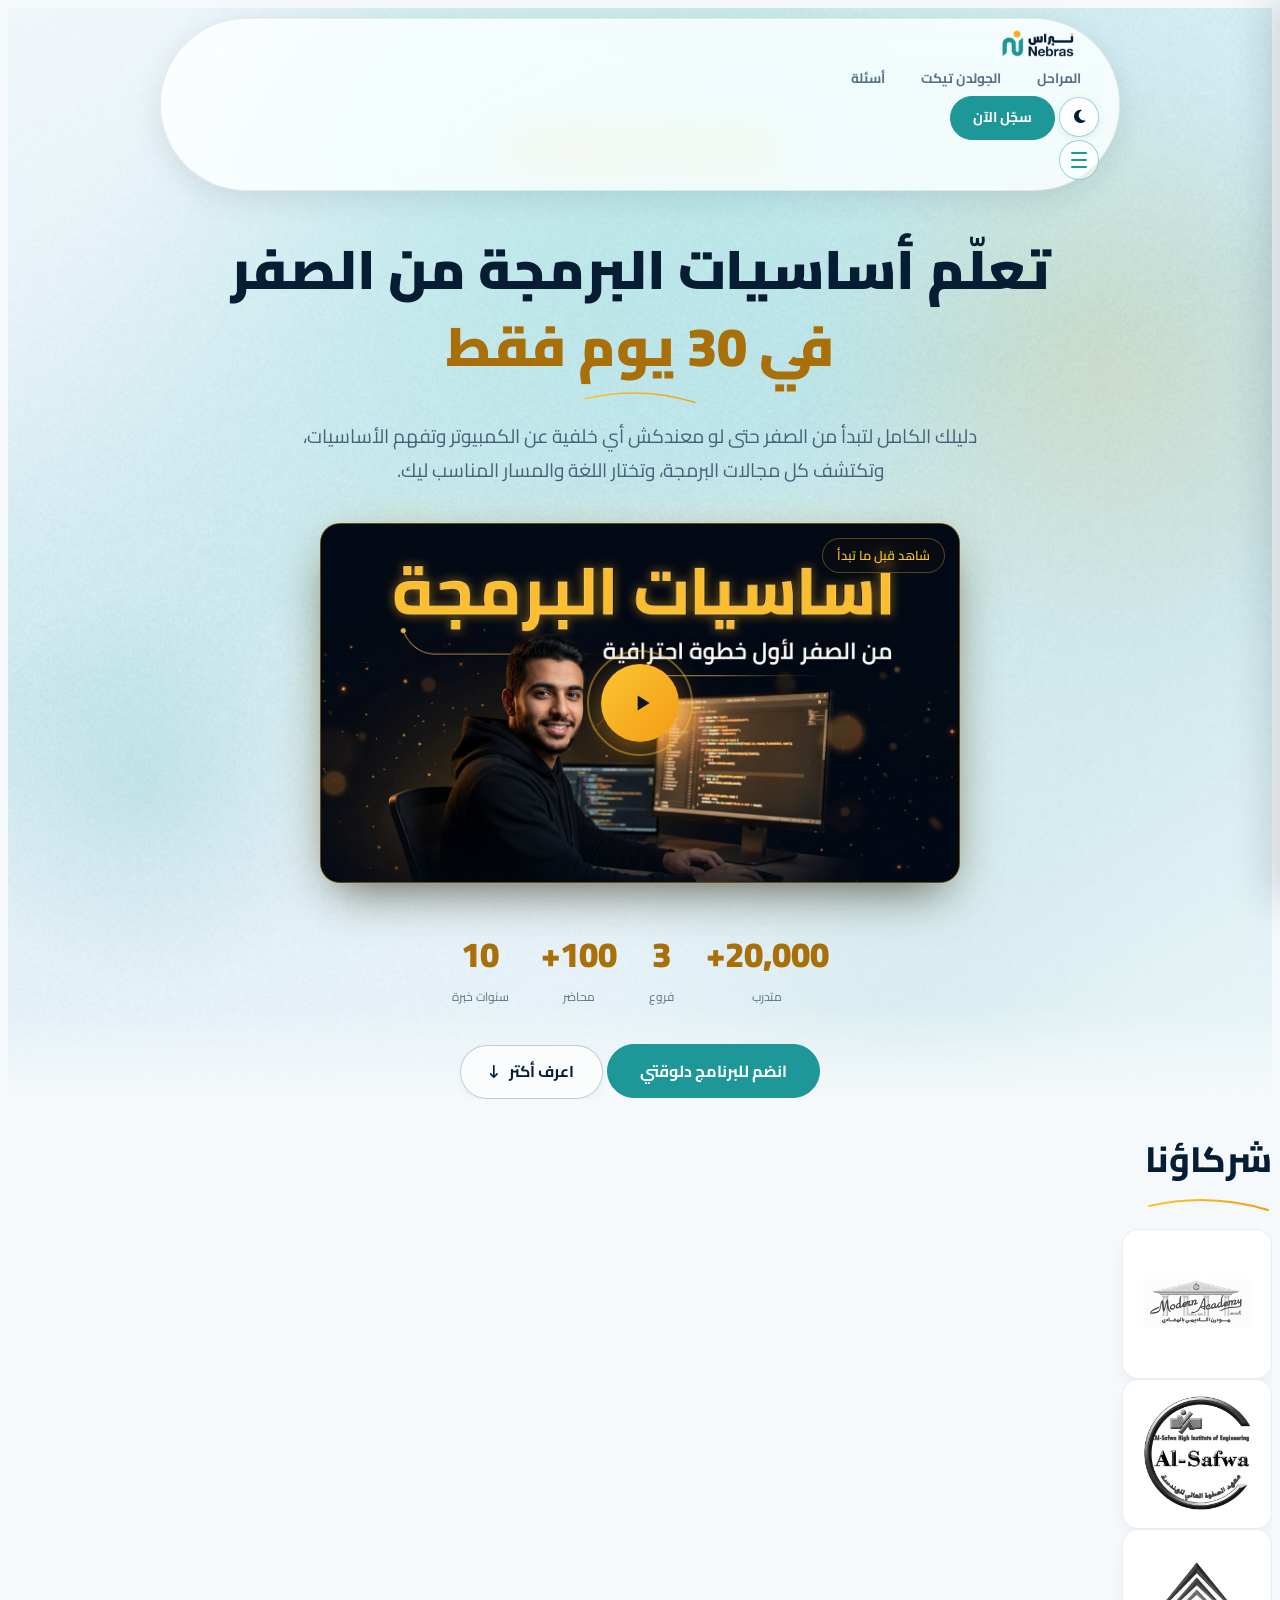
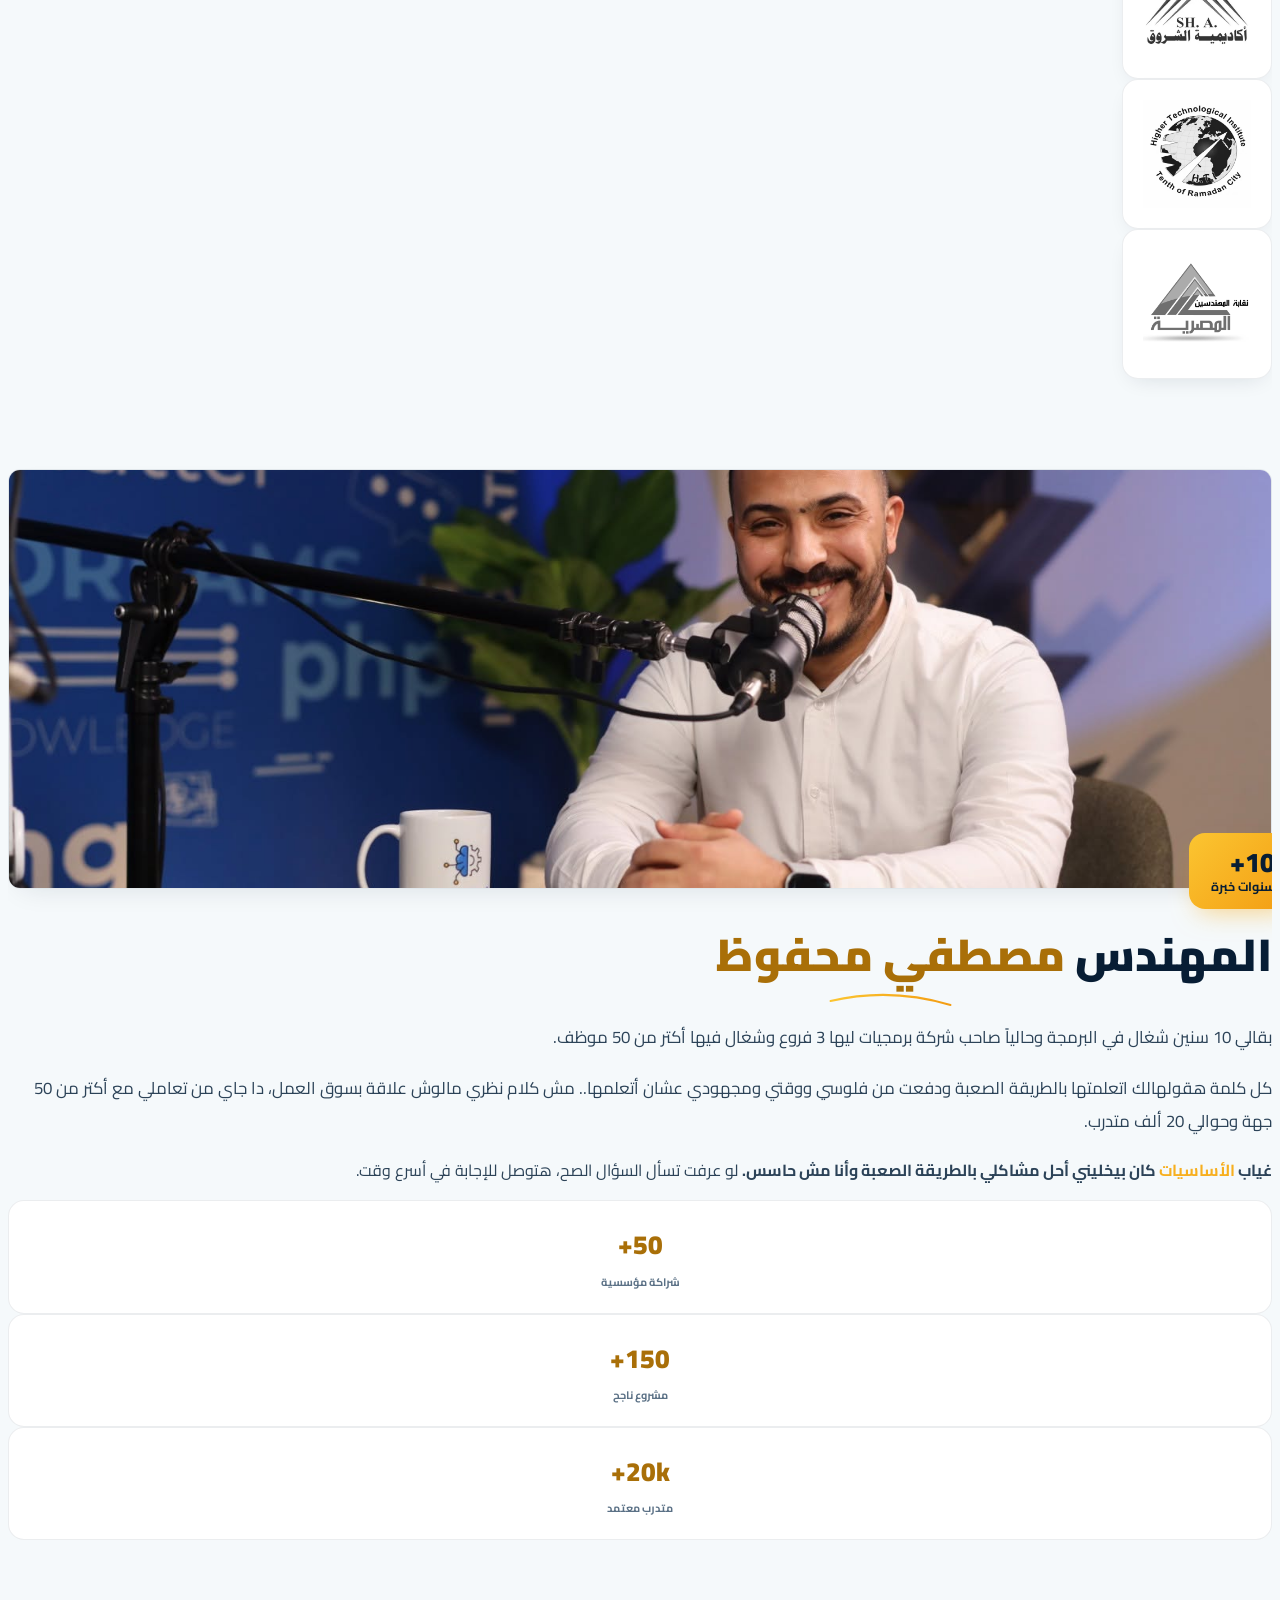
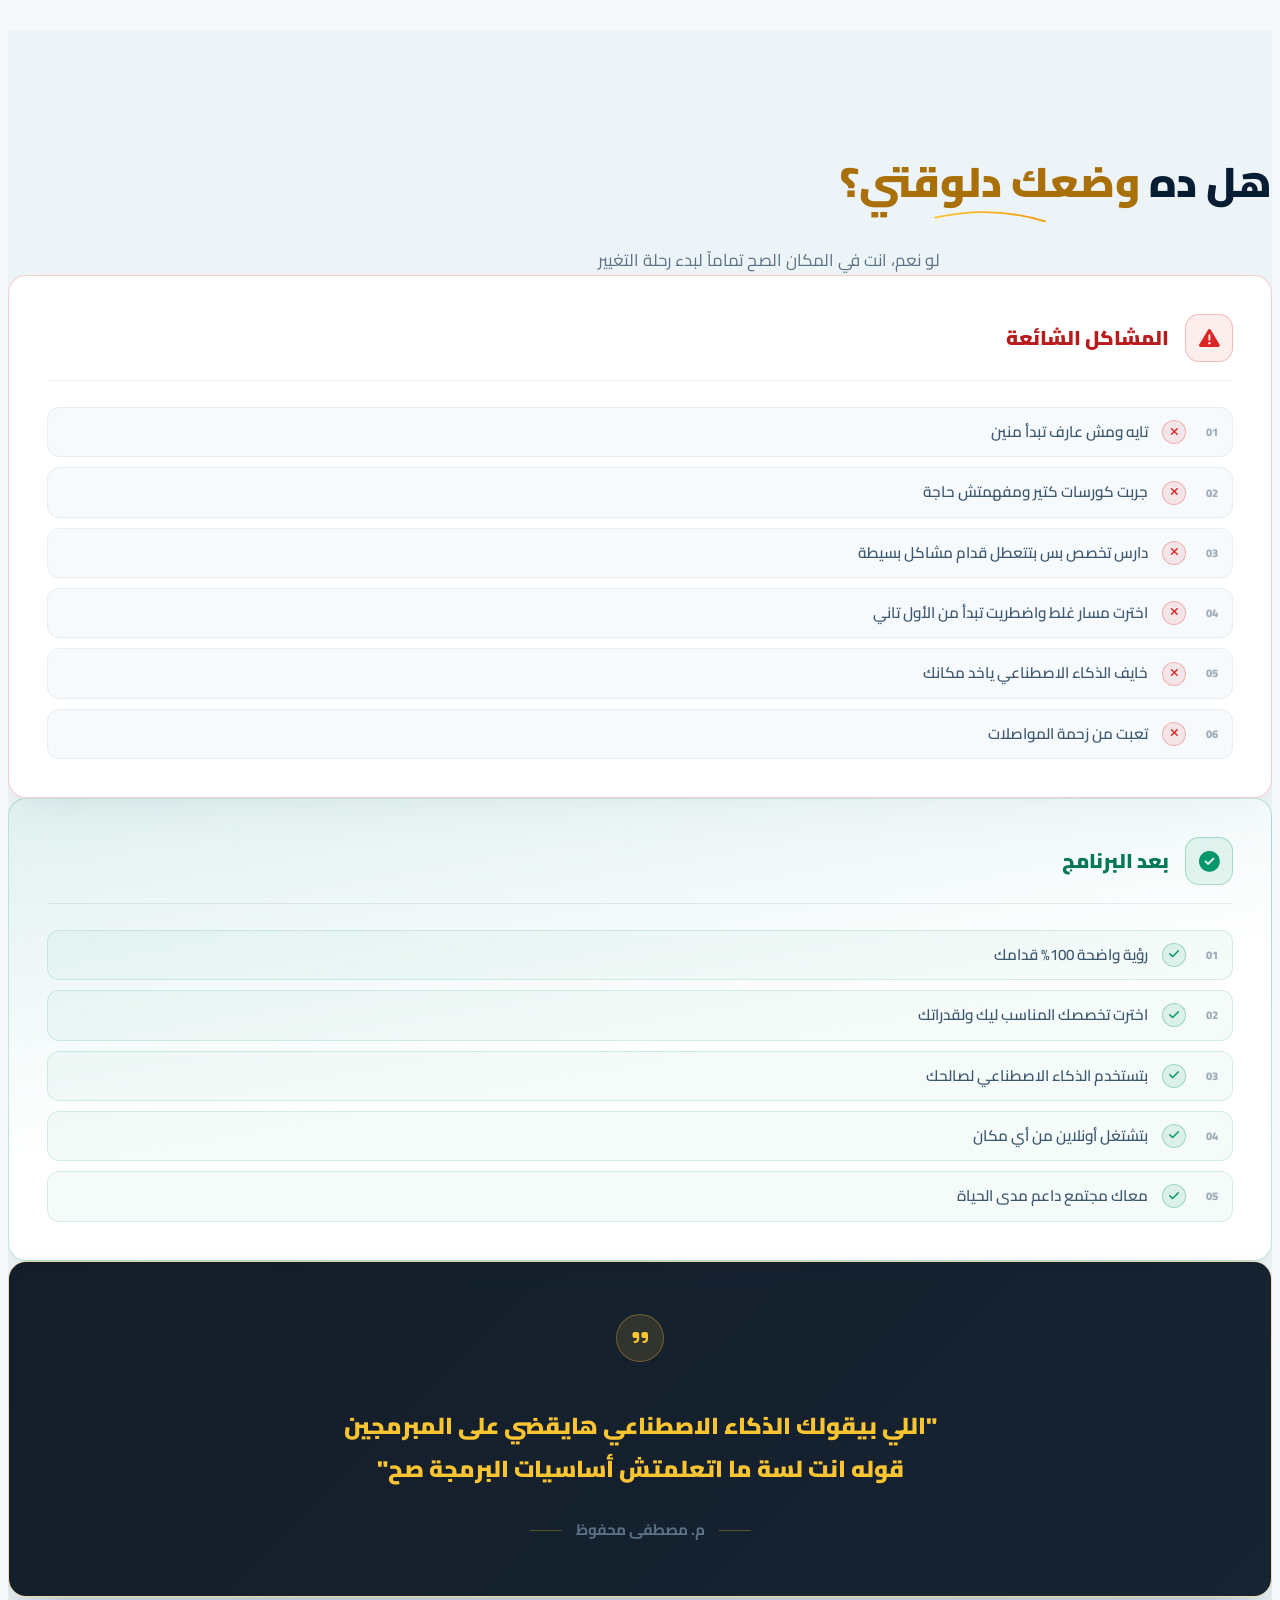
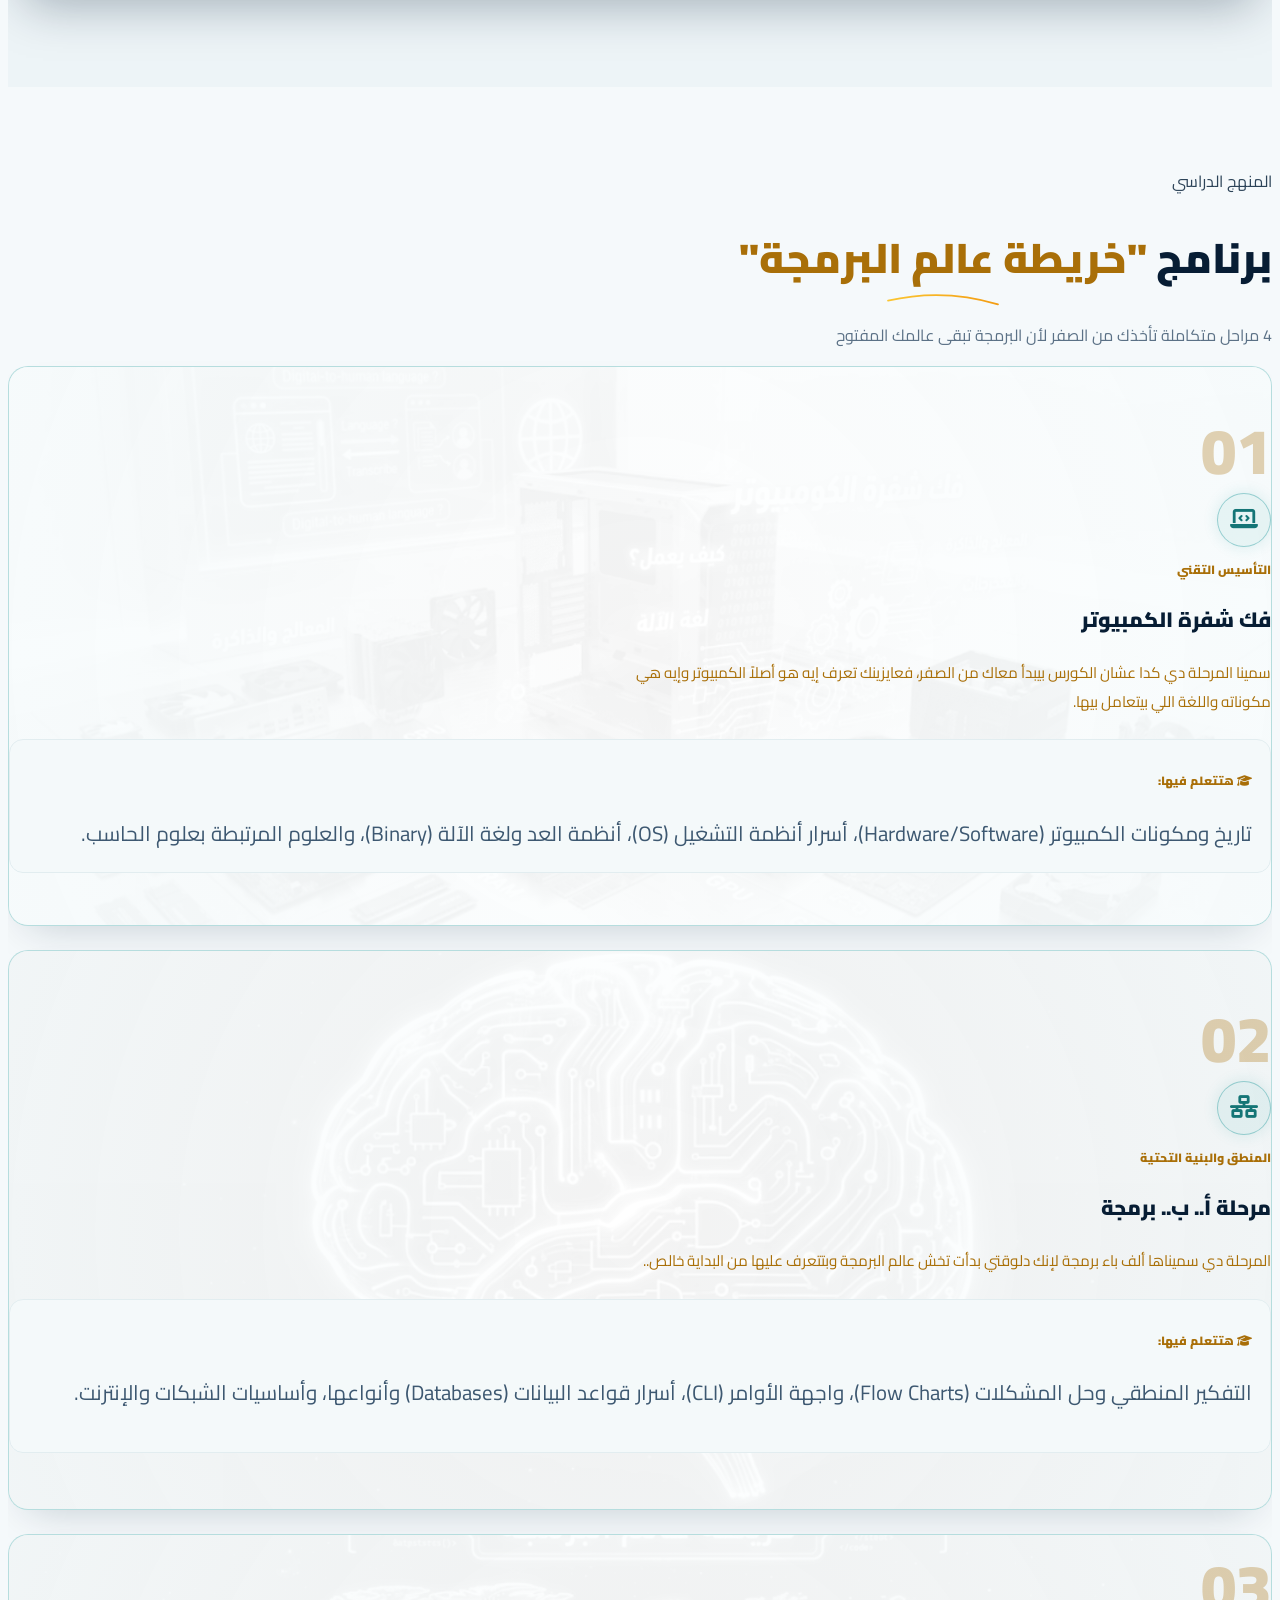
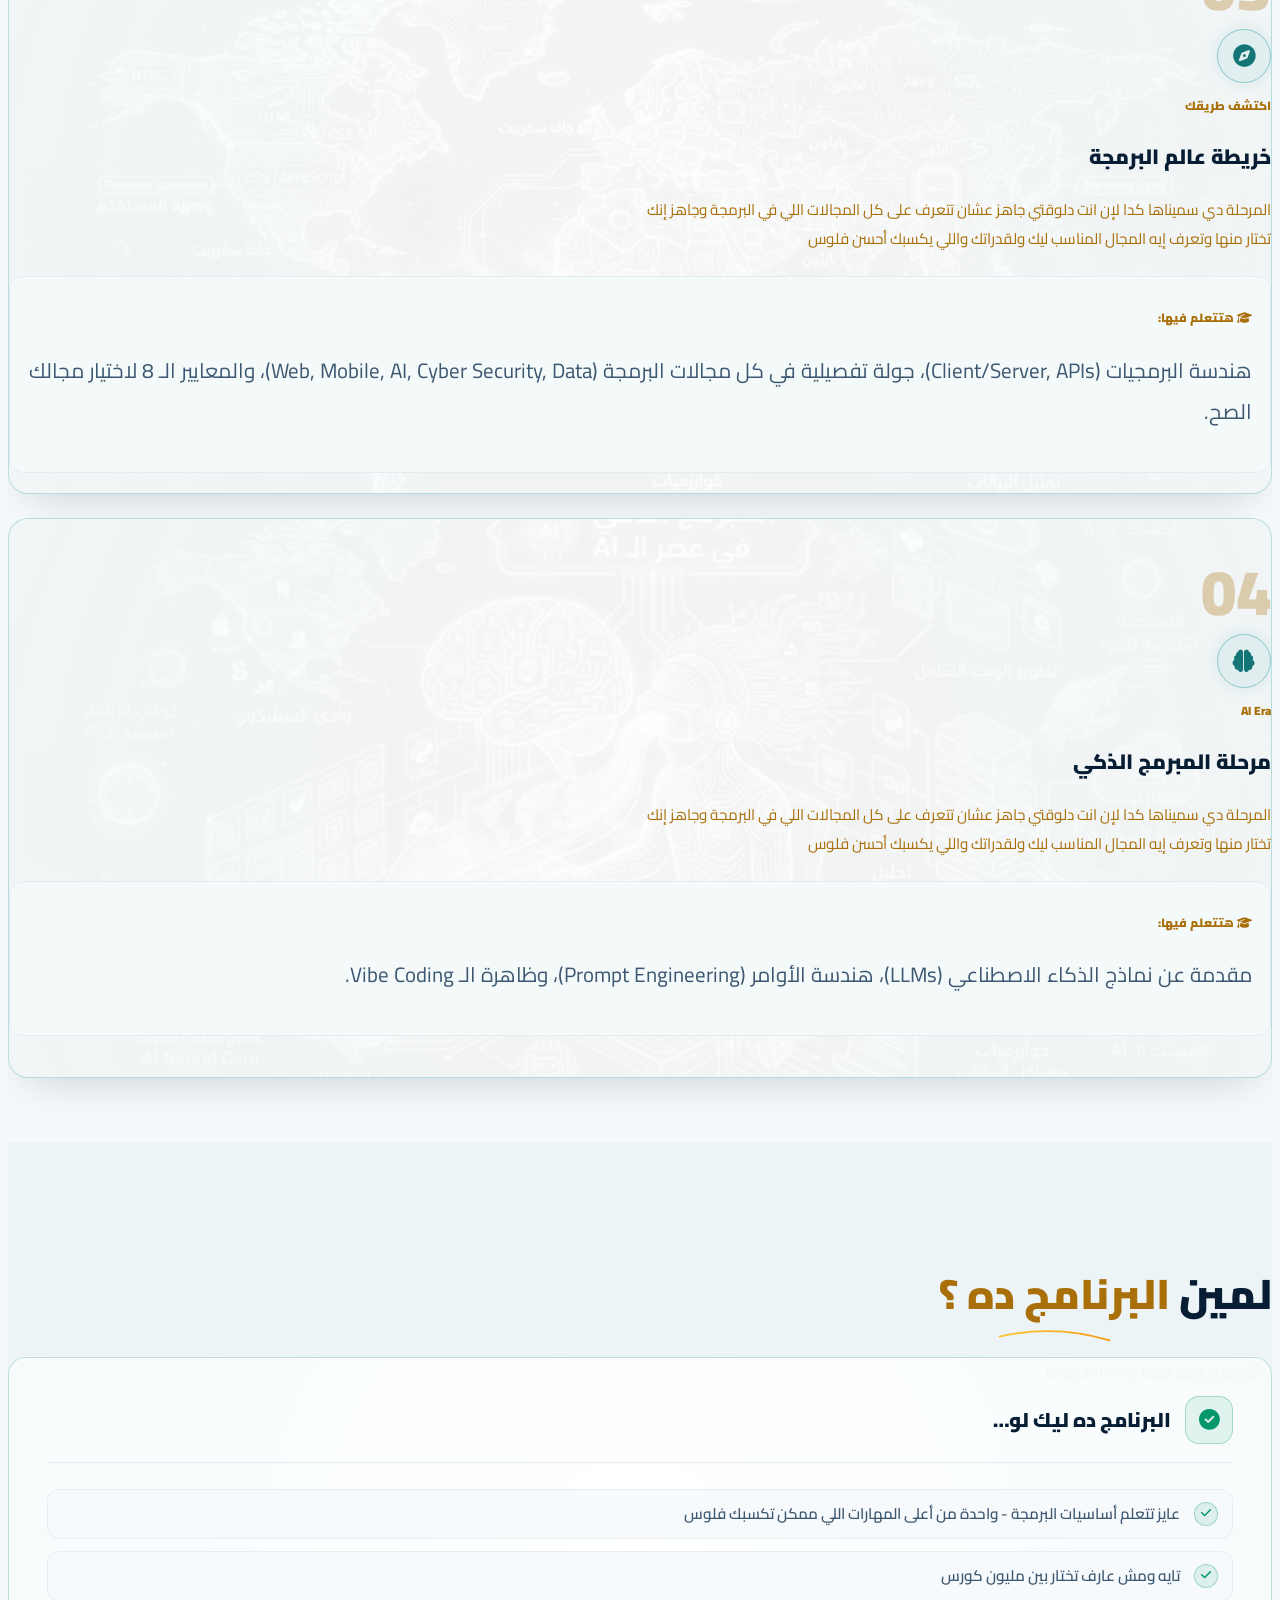
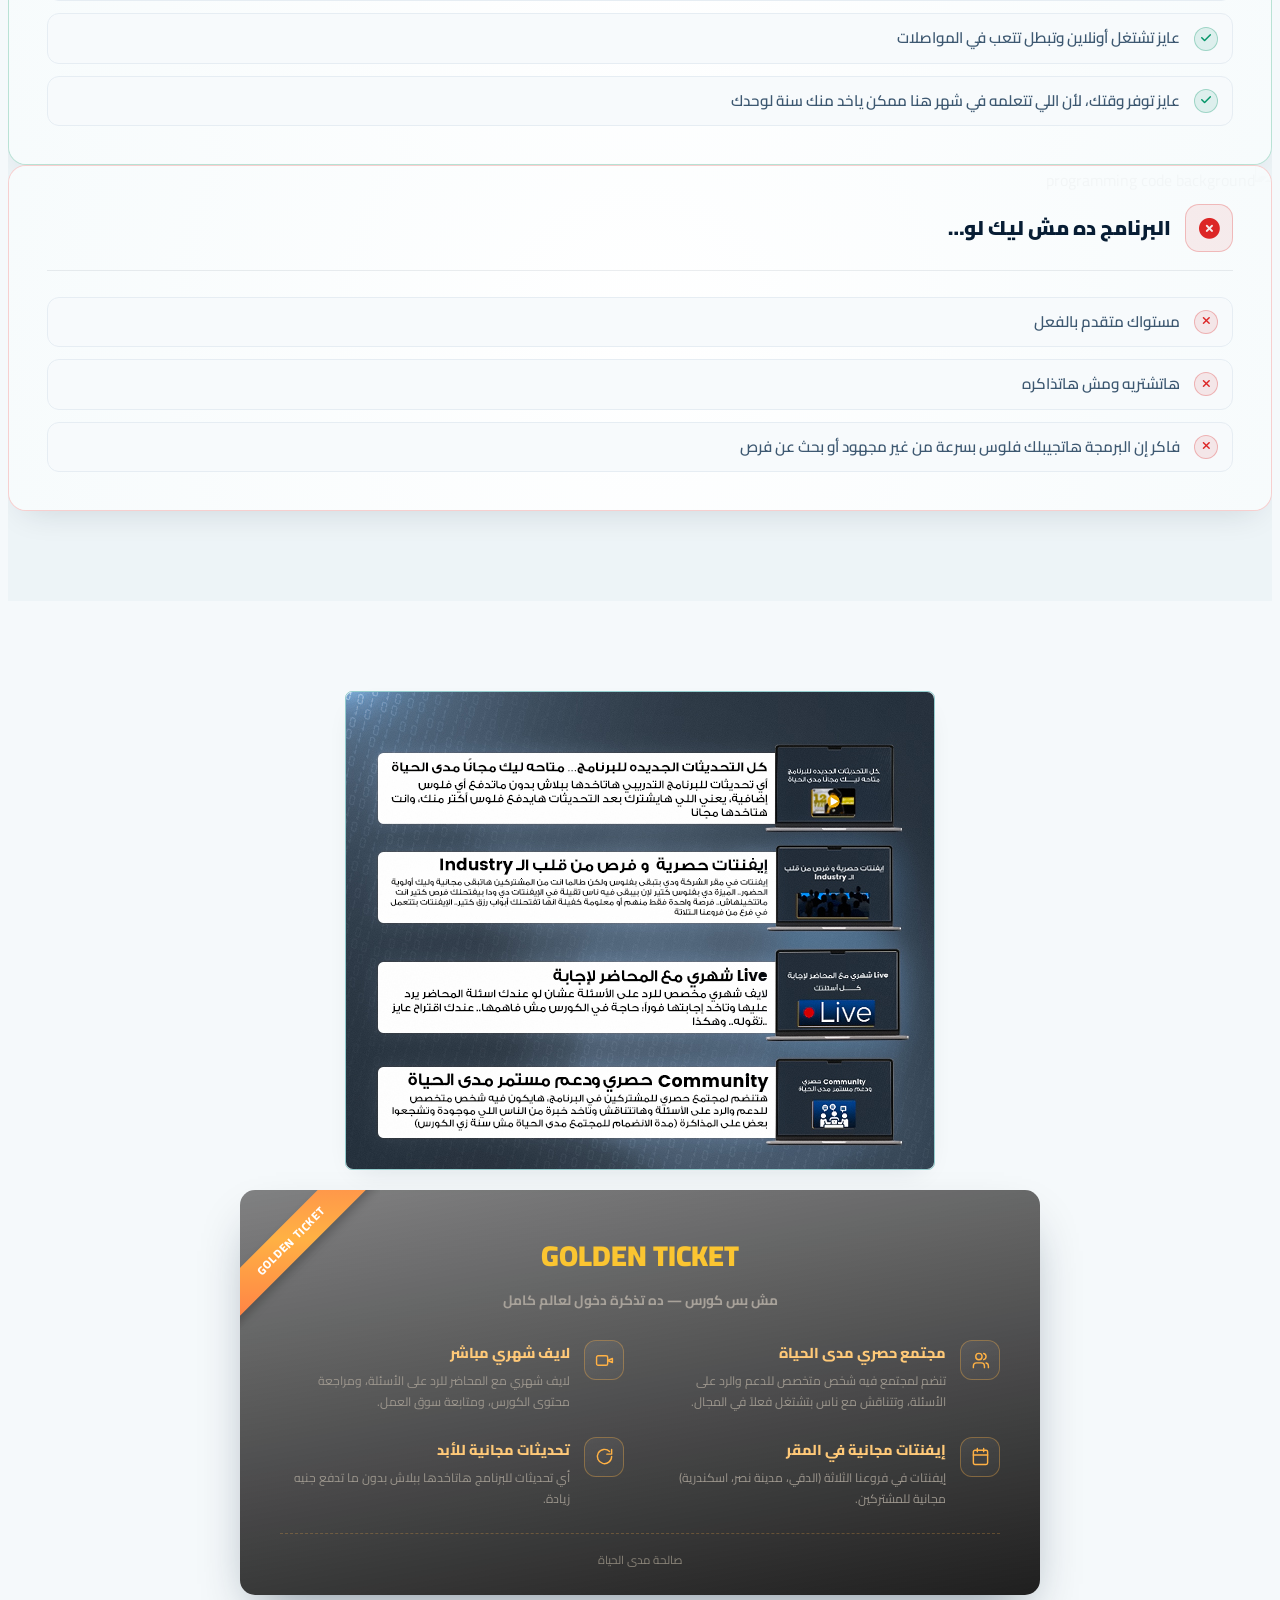
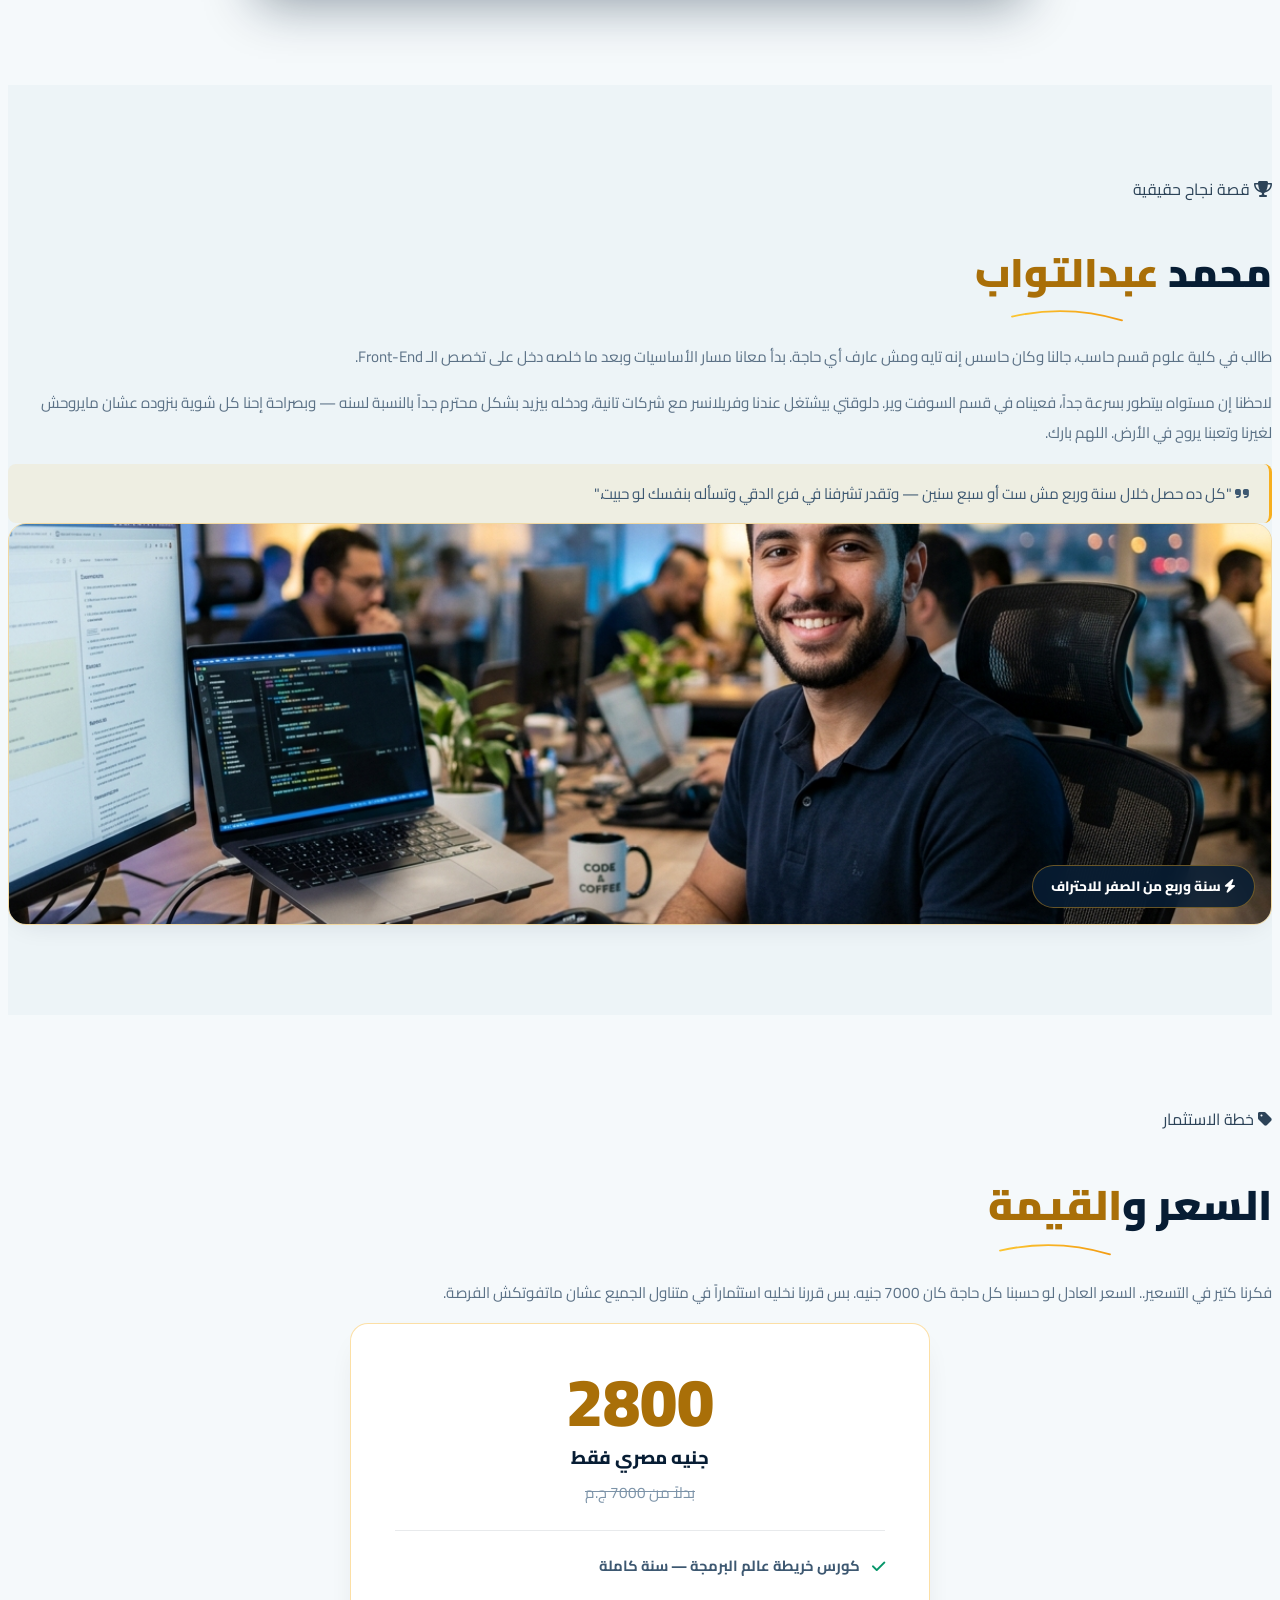
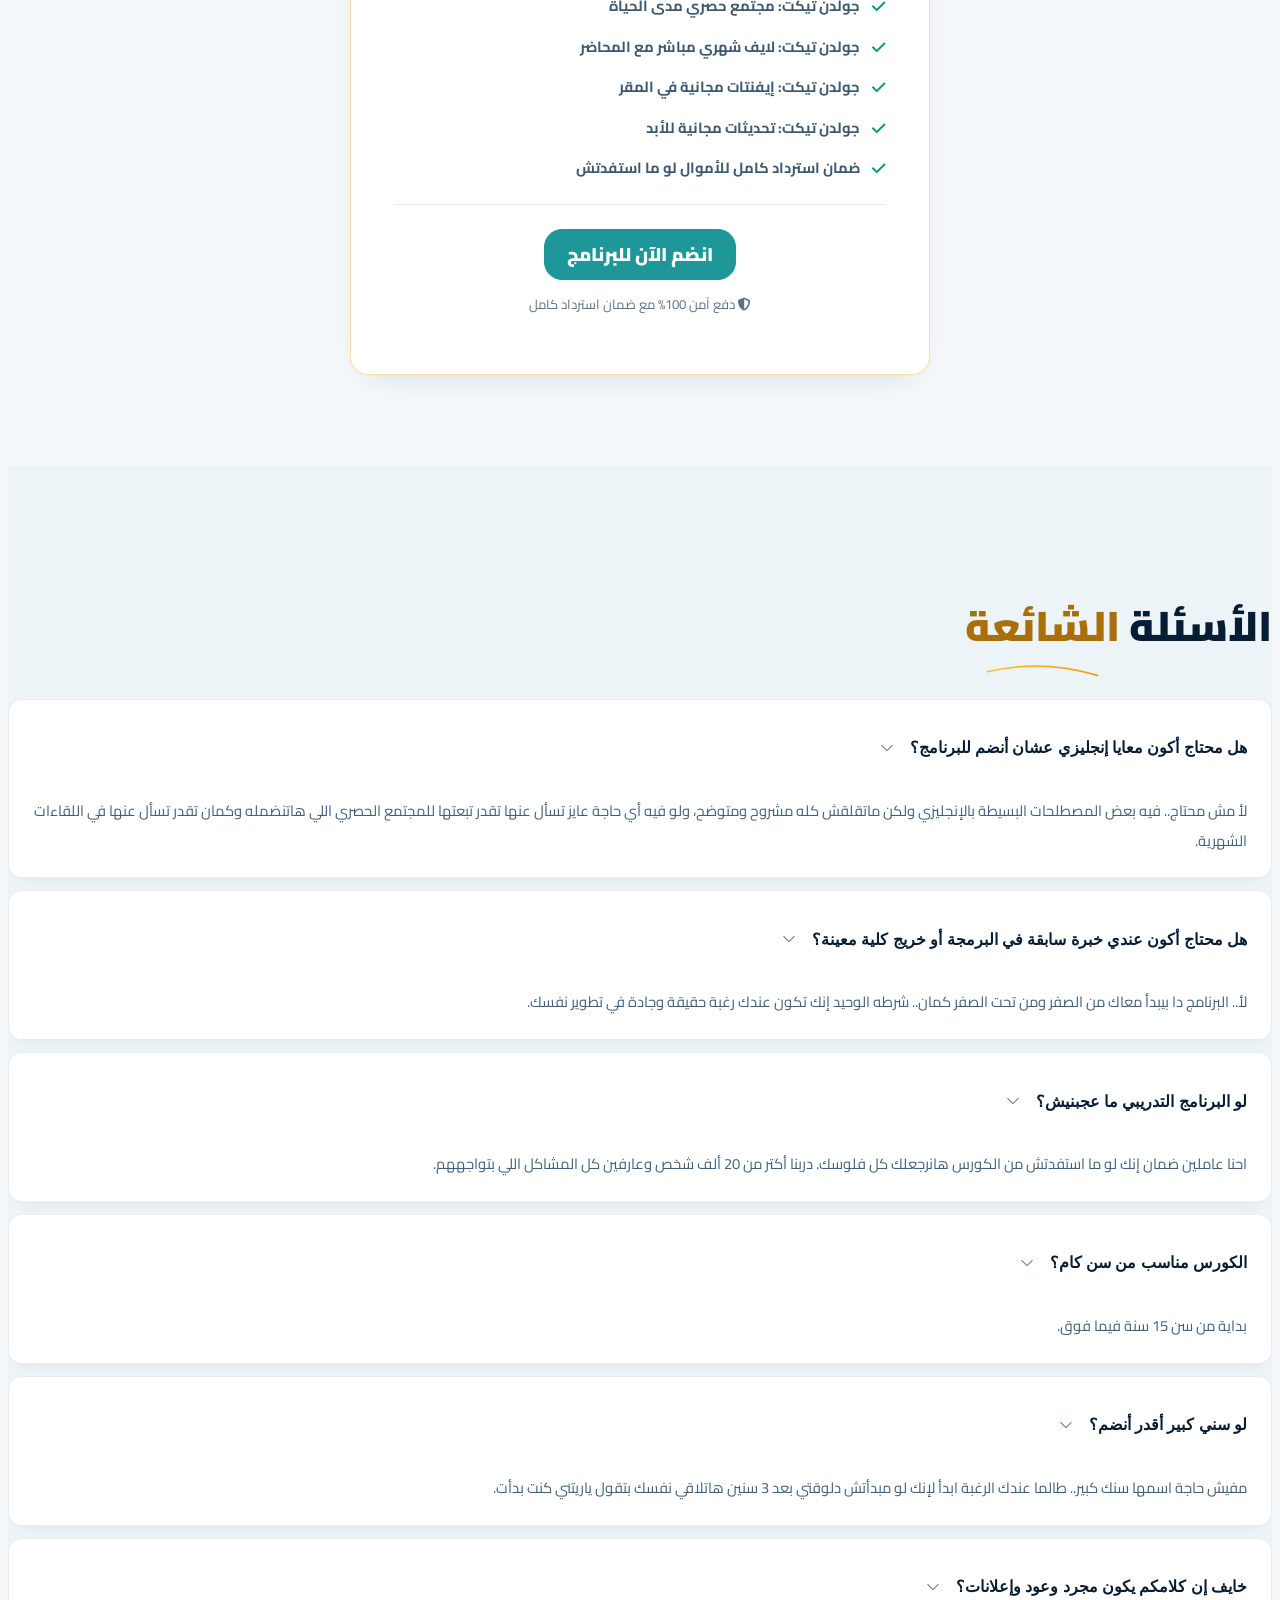
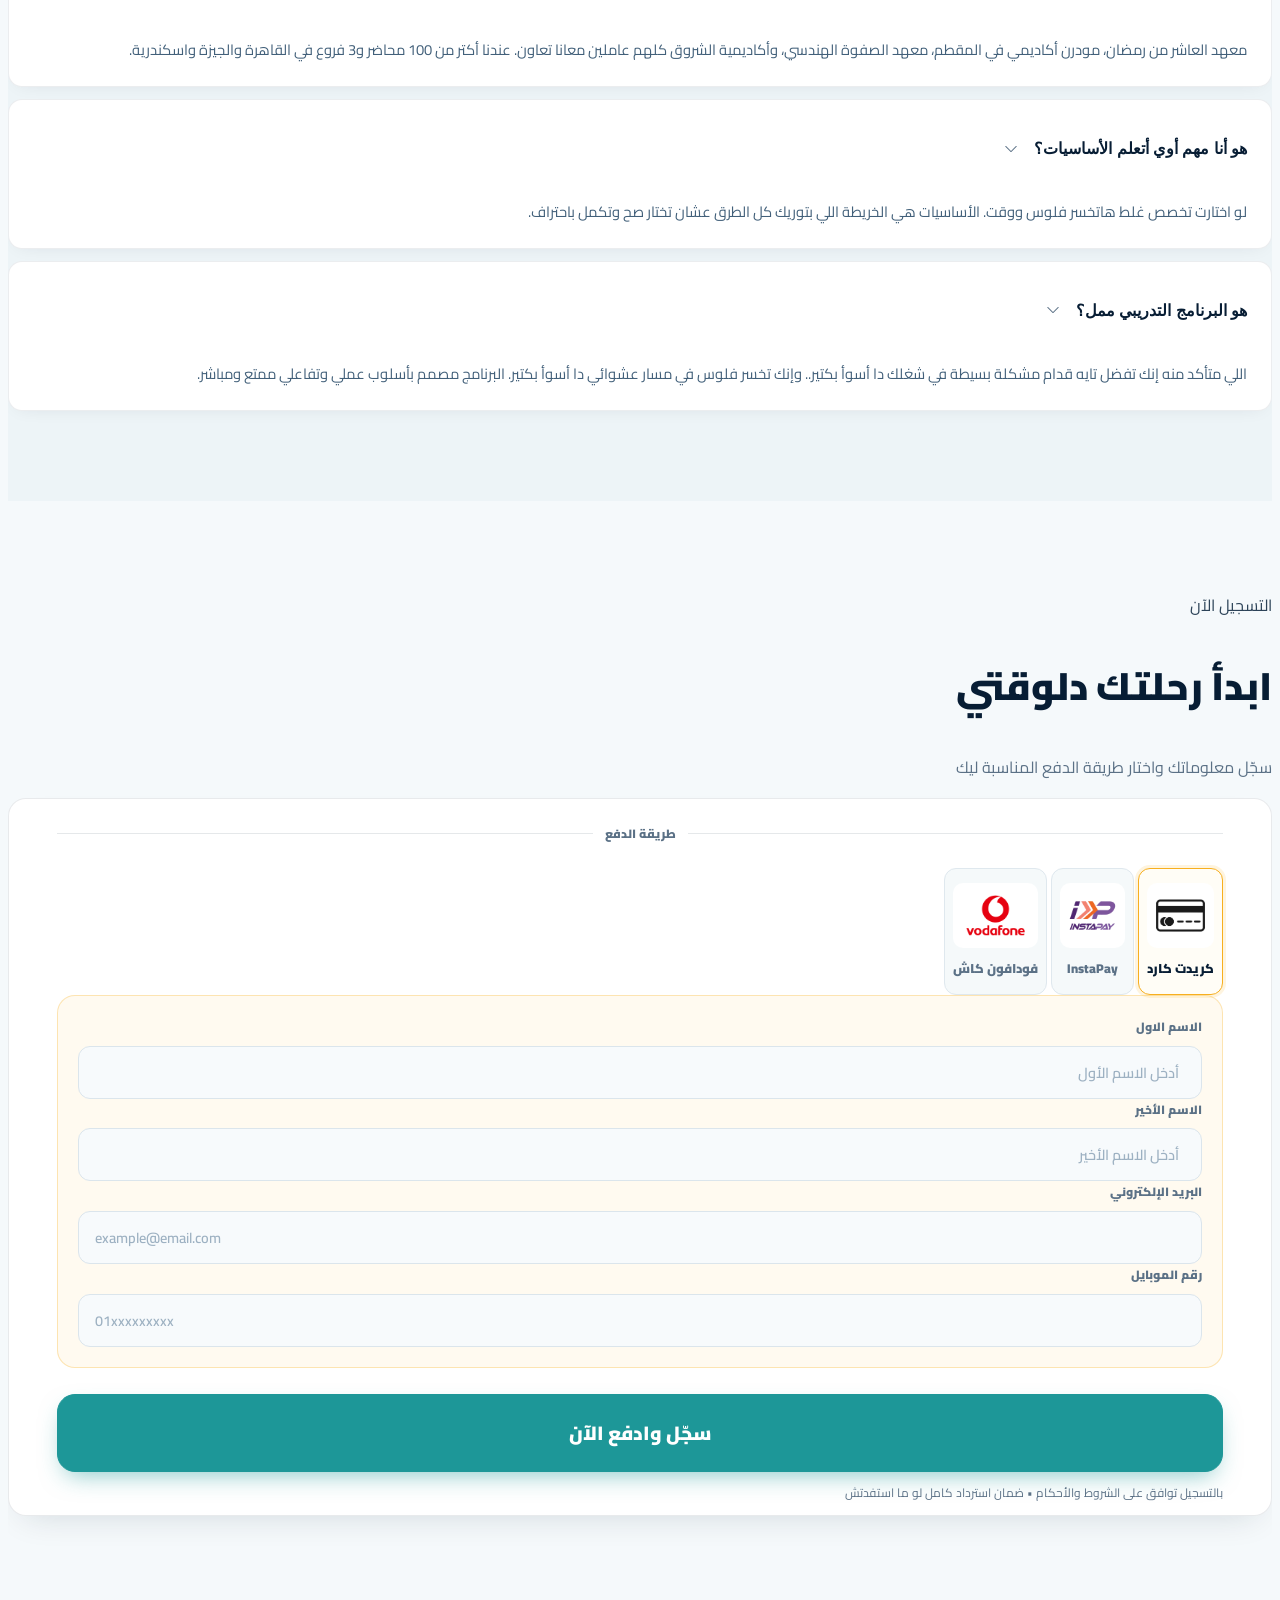
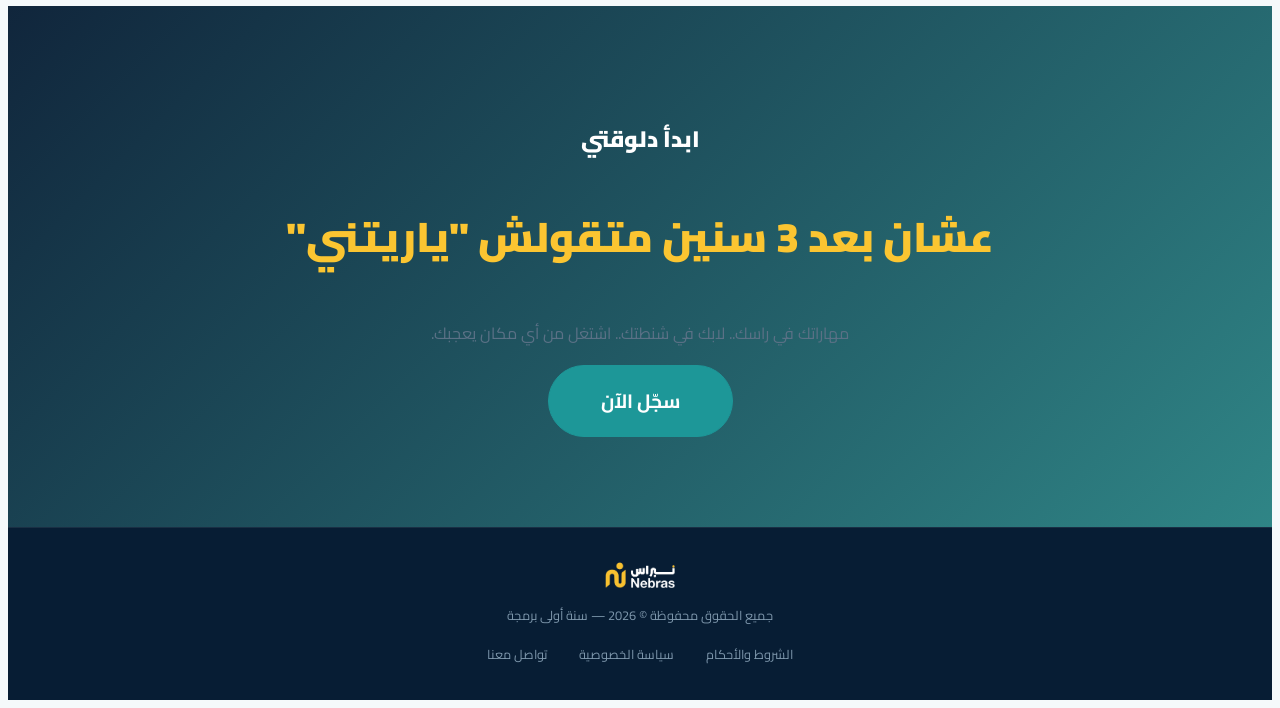
==== commit 2b132acc: "remove pricing-honesty-note p" ====
--- a/index.html
+++ b/index.html
@@ -1461,7 +1461,7 @@
                 دفع آمن 100% مع ضمان استرداد كامل
               </p>
             </div>
-            <div class="pricing-honesty-note mt-4">
+            <!-- <div class="pricing-honesty-note mt-4">
               <p
                 style="
                   font-size: 0.85rem;
@@ -1476,7 +1476,7 @@
                 فاستفيد بالسعر الحالي دلوقتي، وأي تحديثات جاية هتاخدها ببلاش من
                 غير ما تدفع جنيه زيادة.
               </p>
-            </div>
+            </div> -->
           </div>
         </div>
       </div>
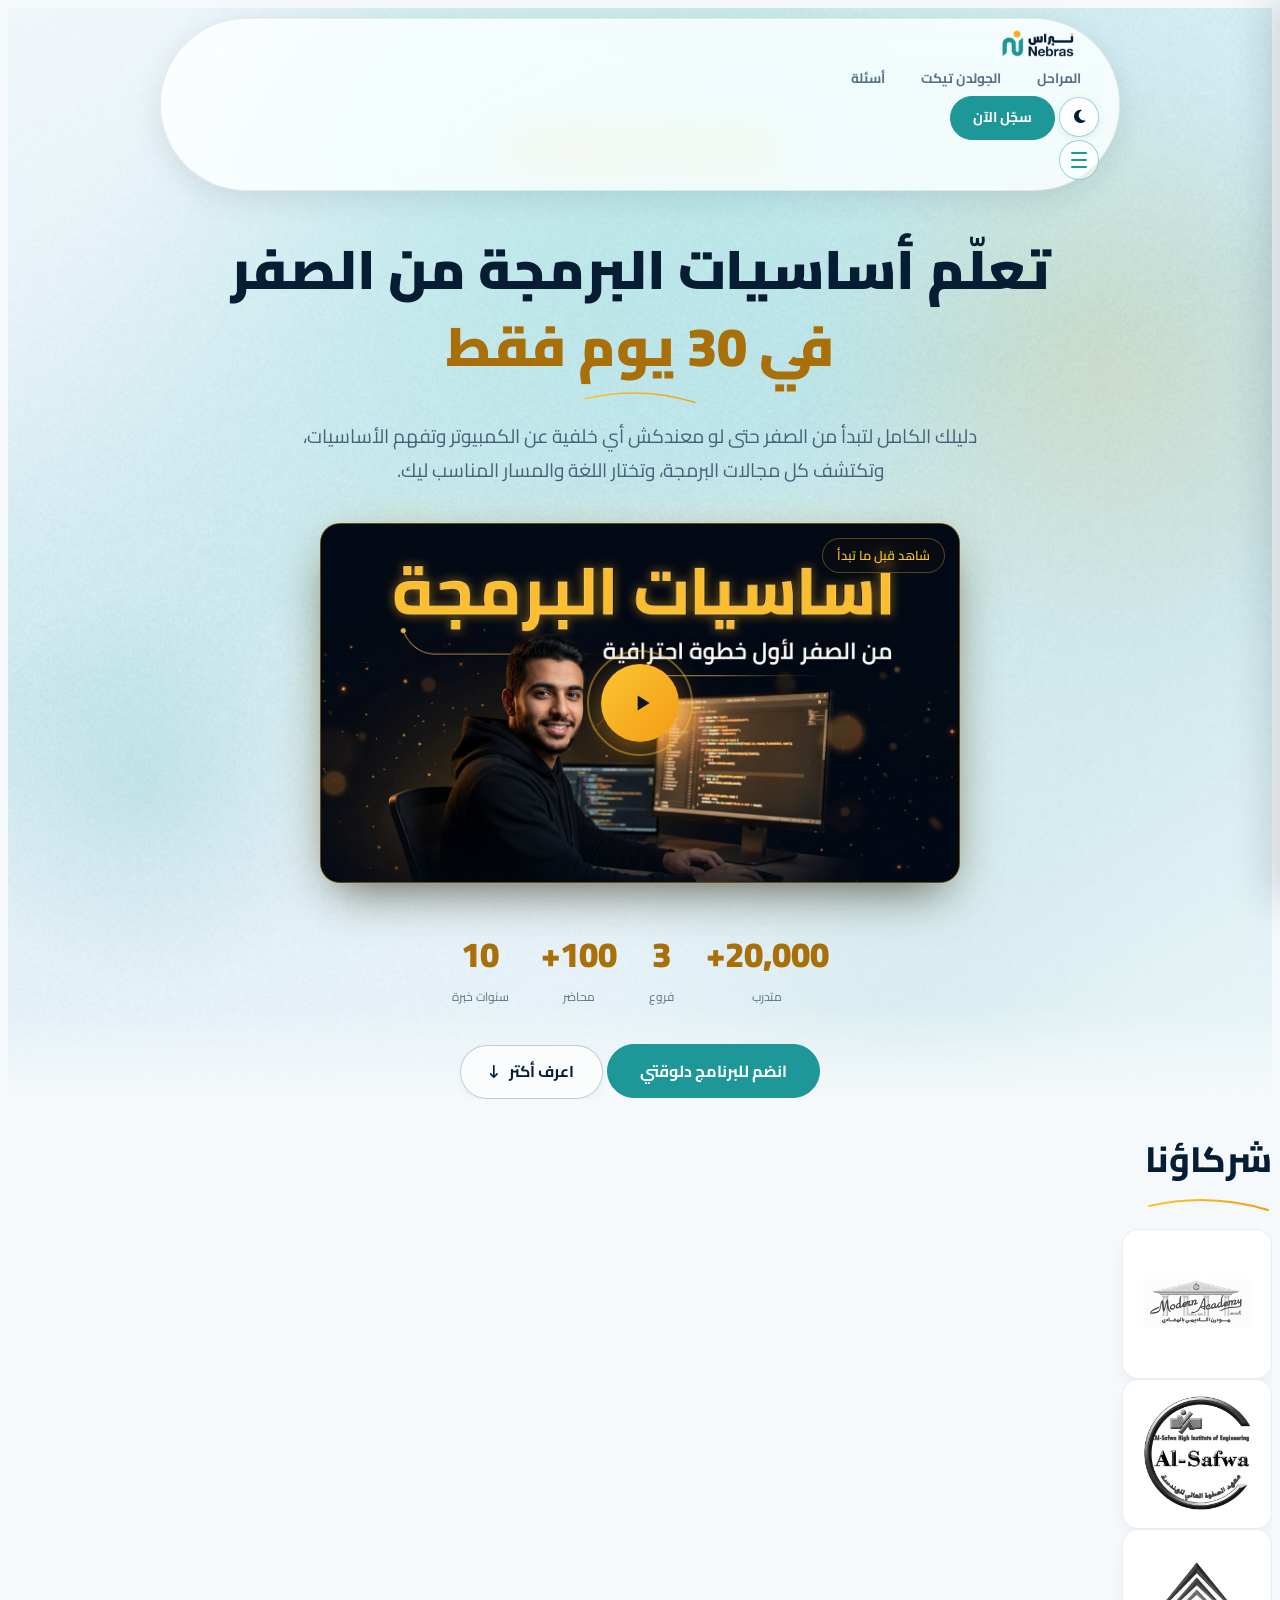
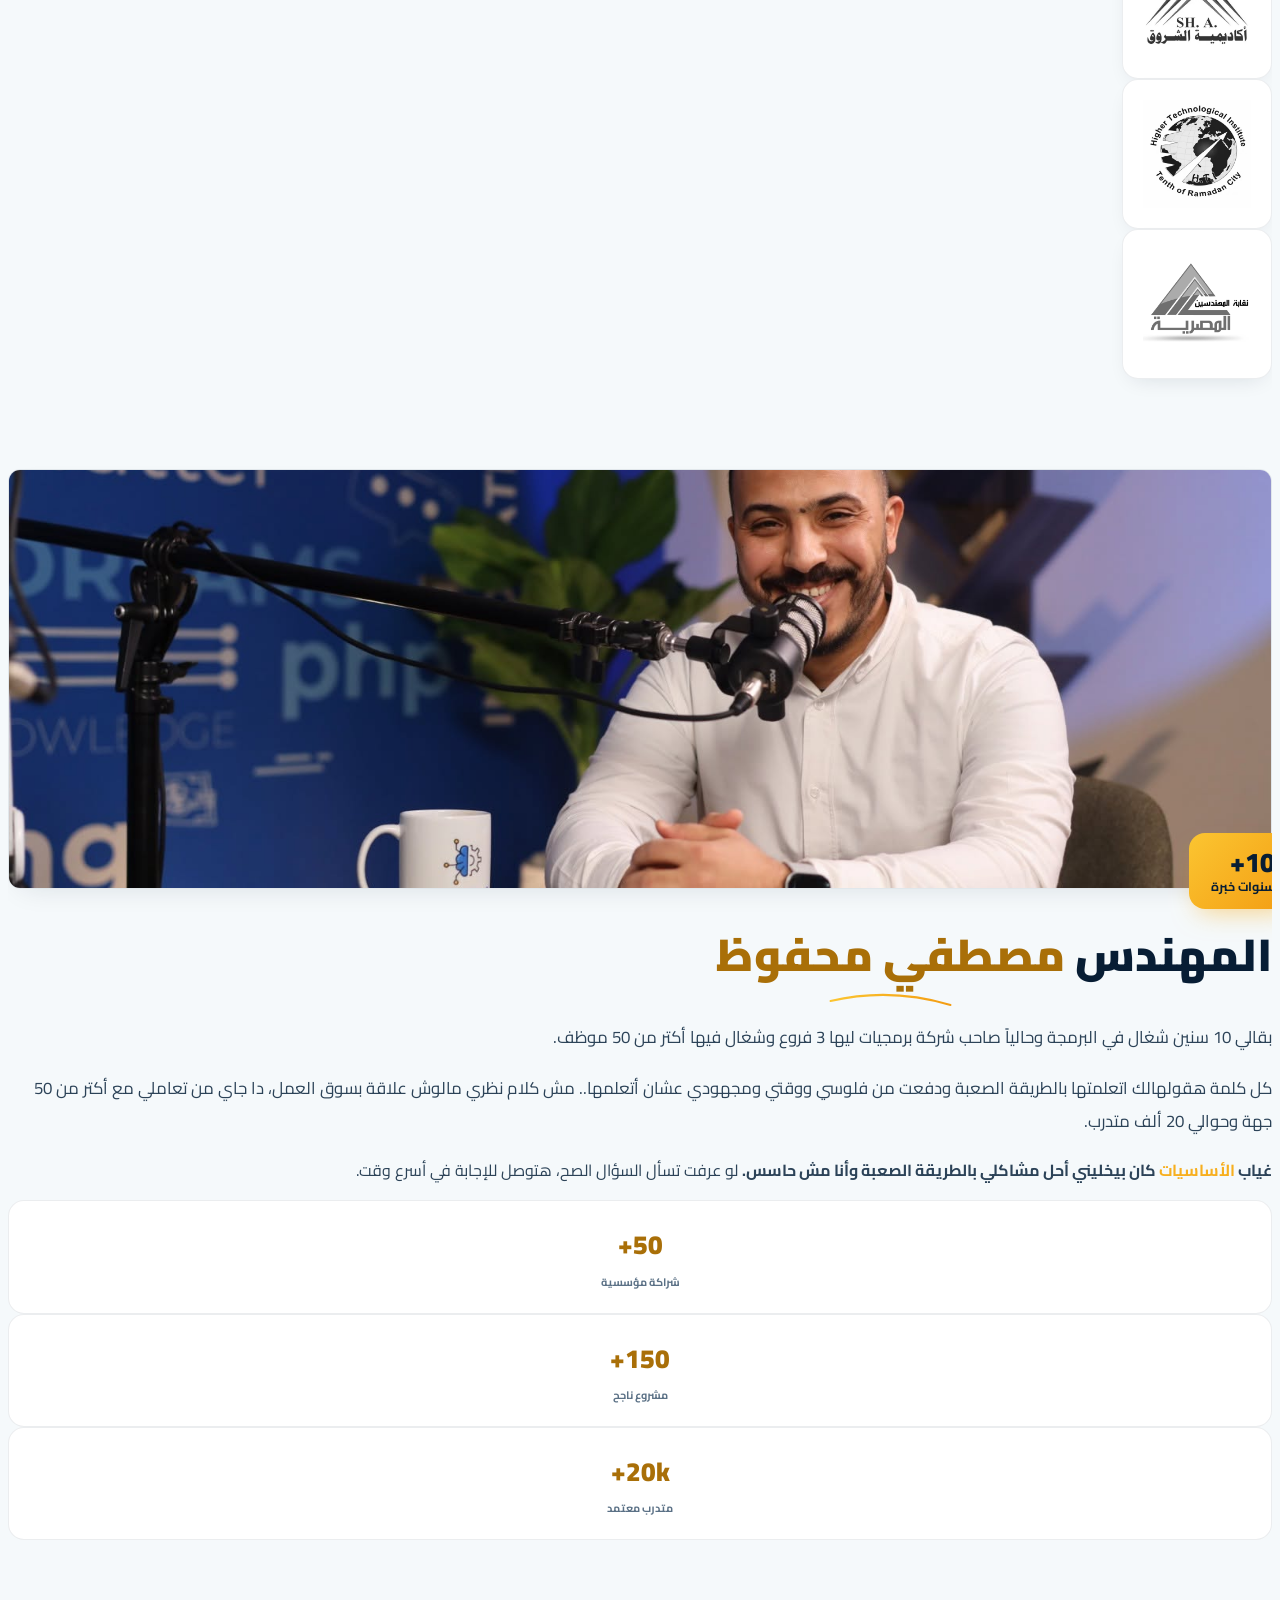
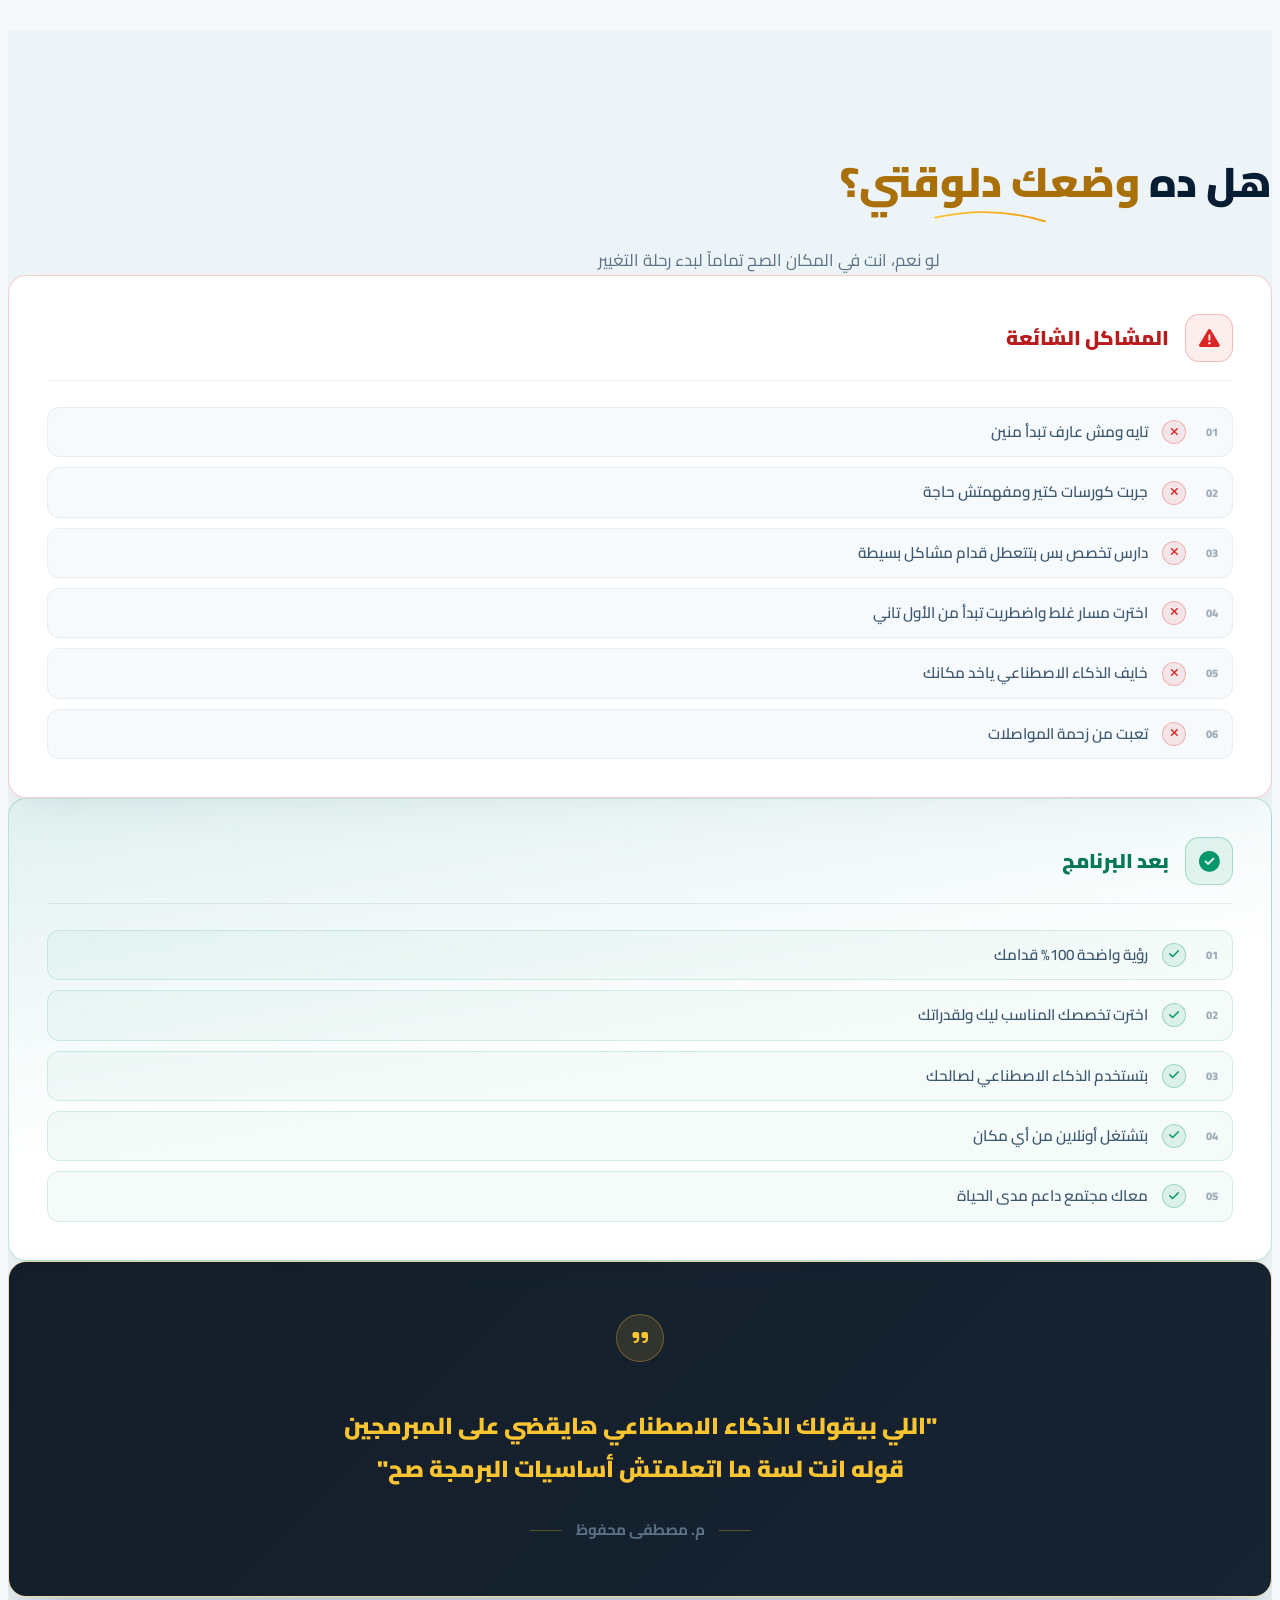
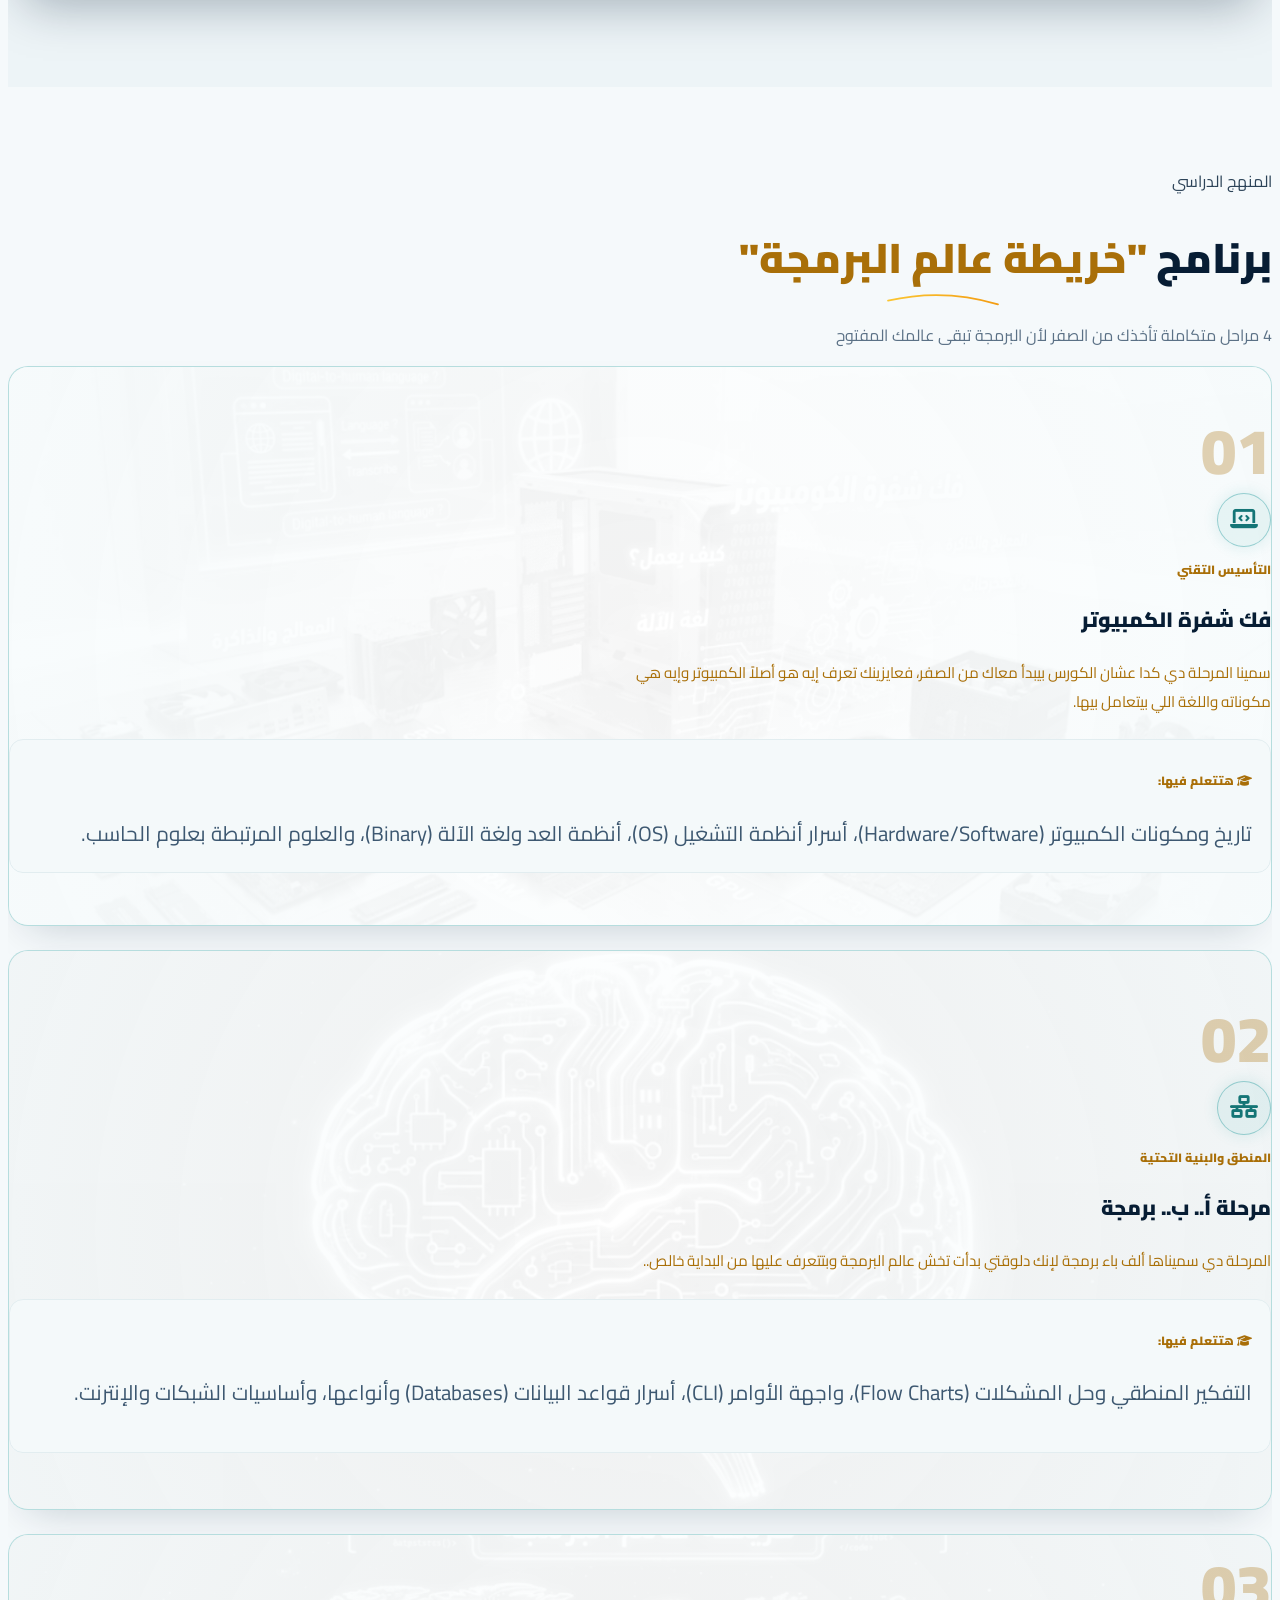
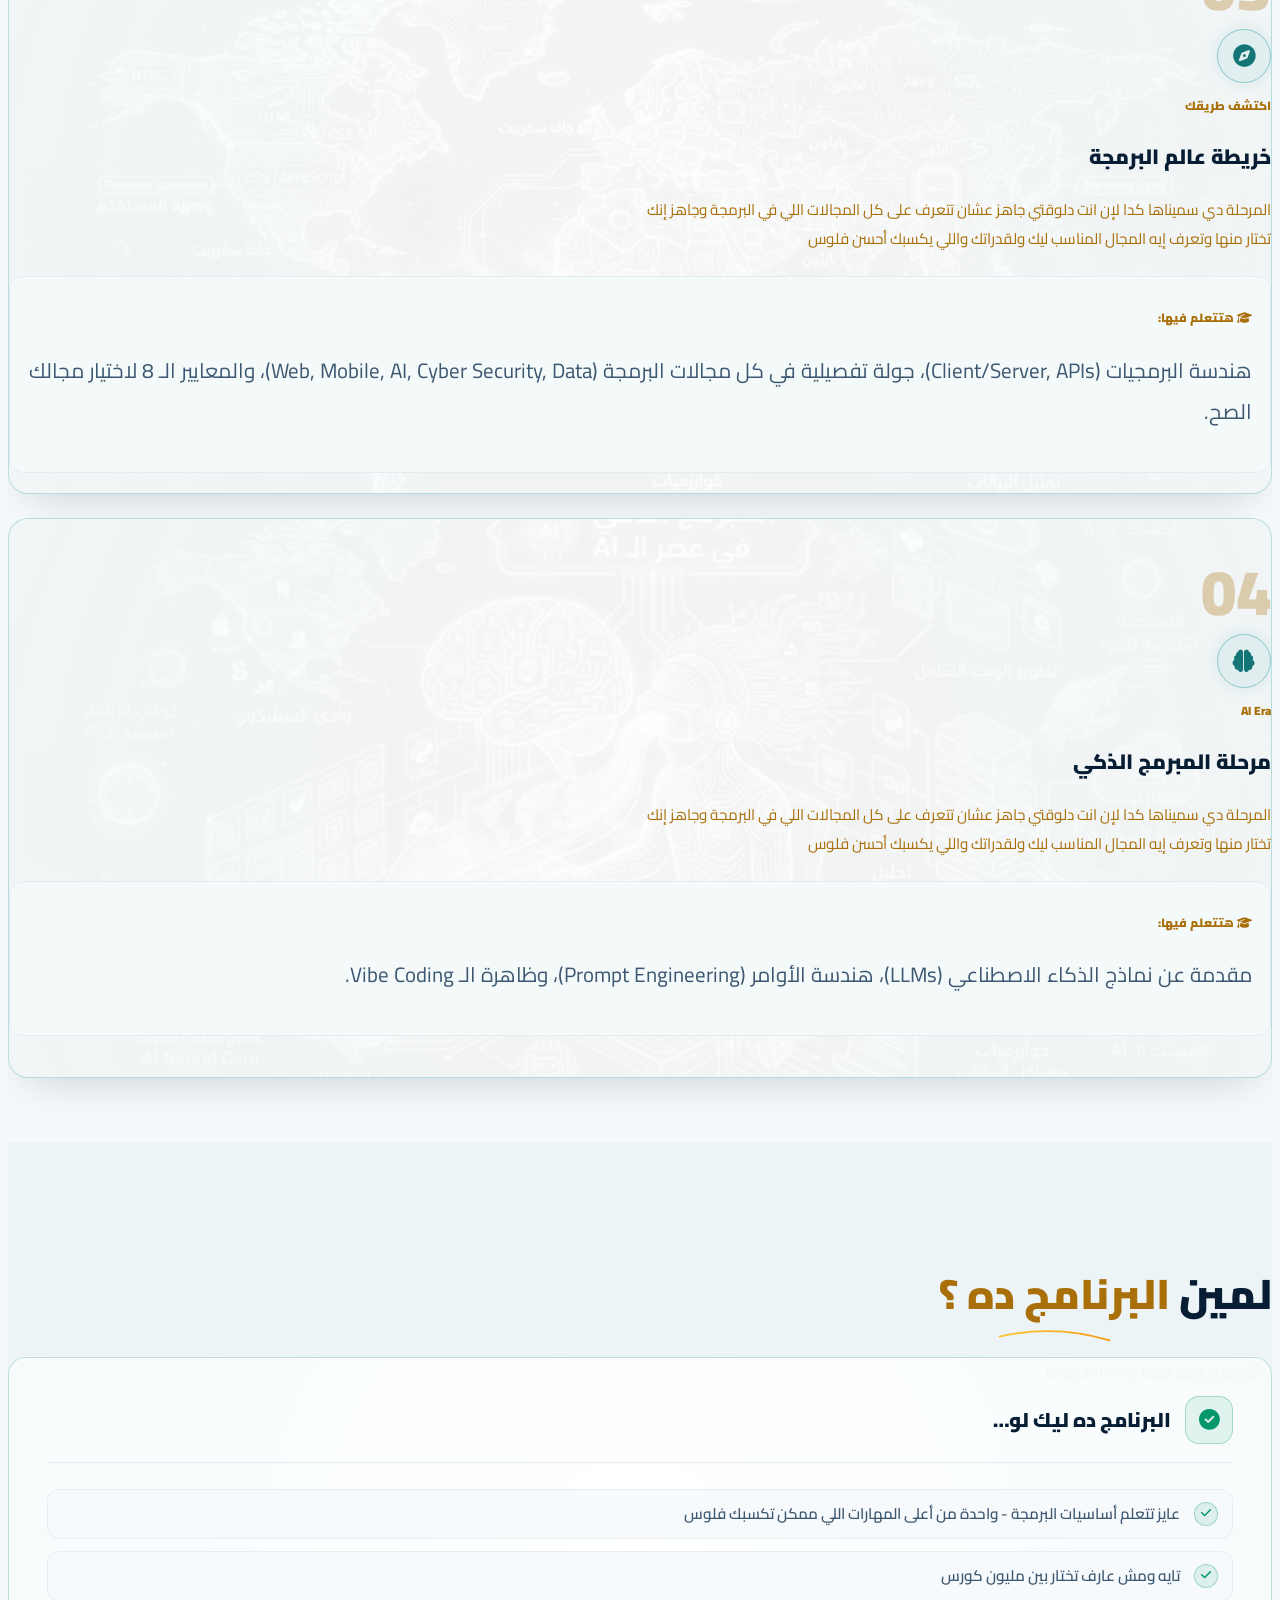
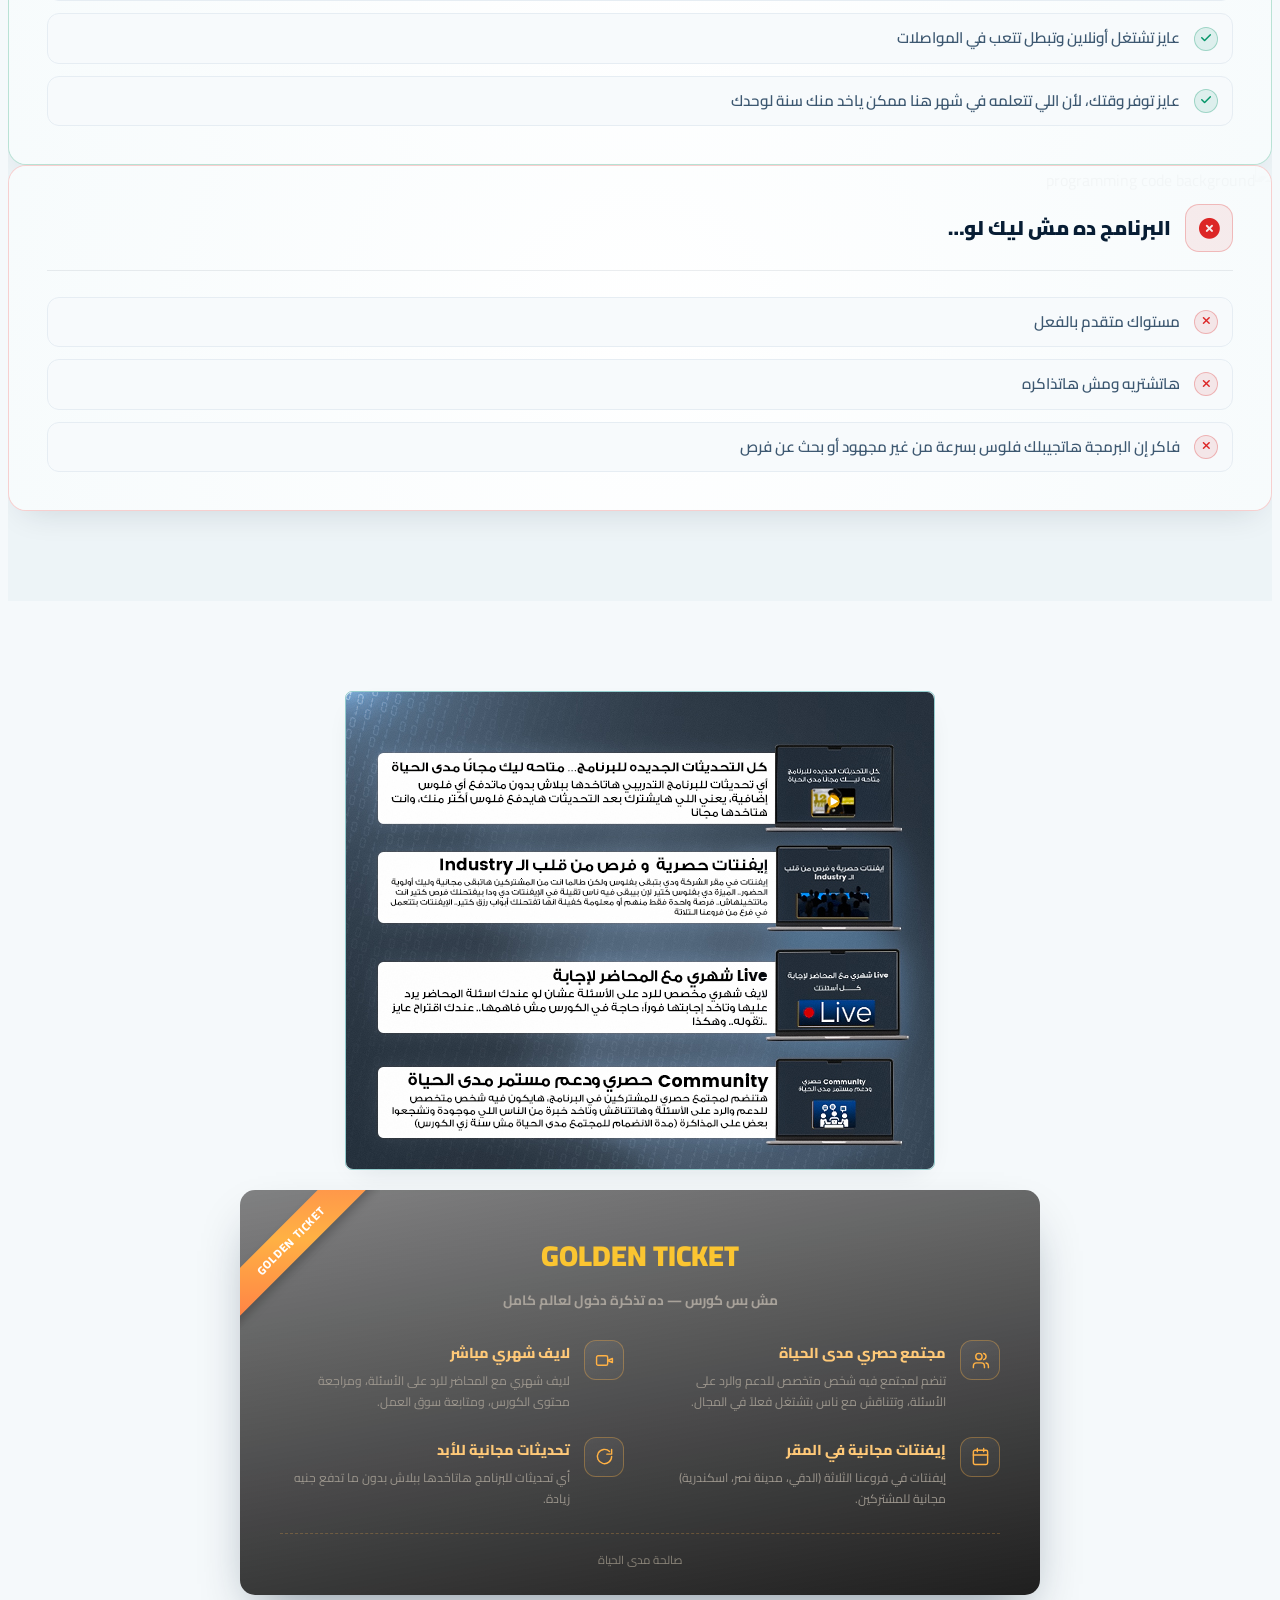
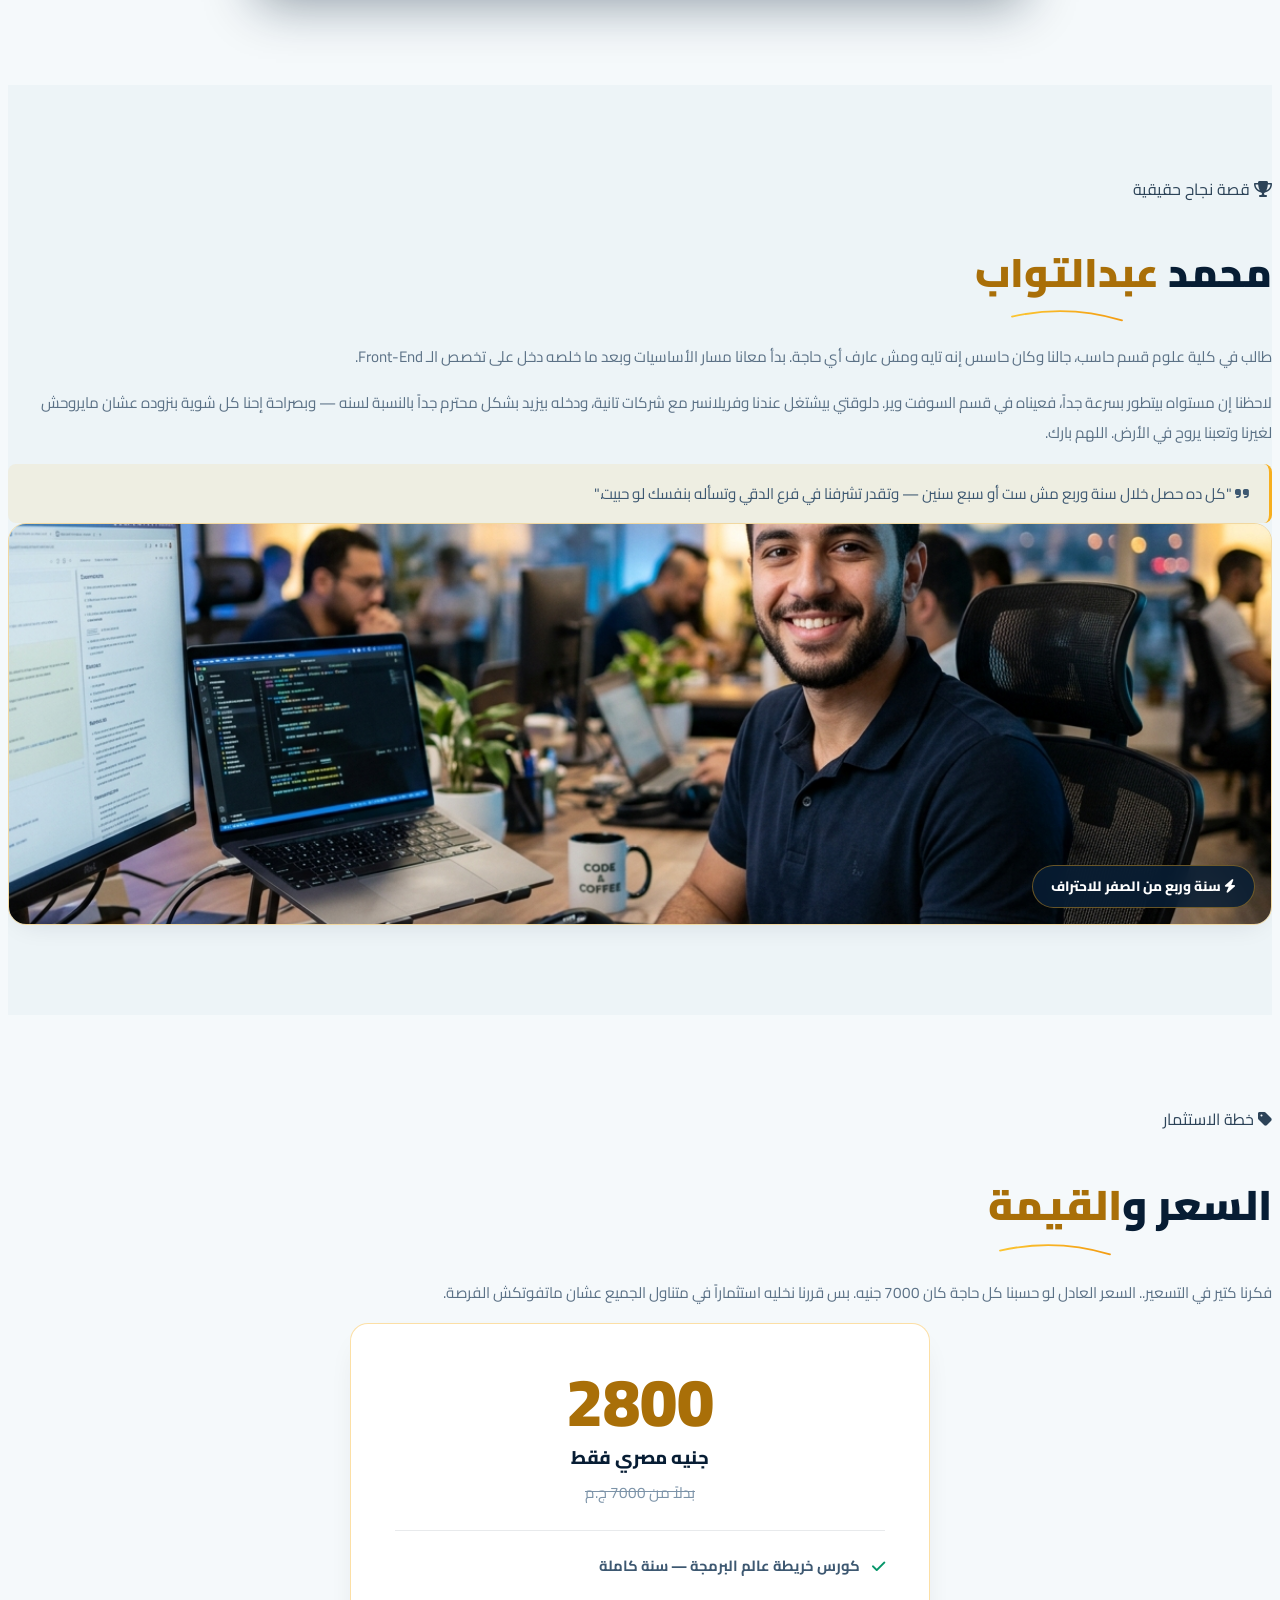
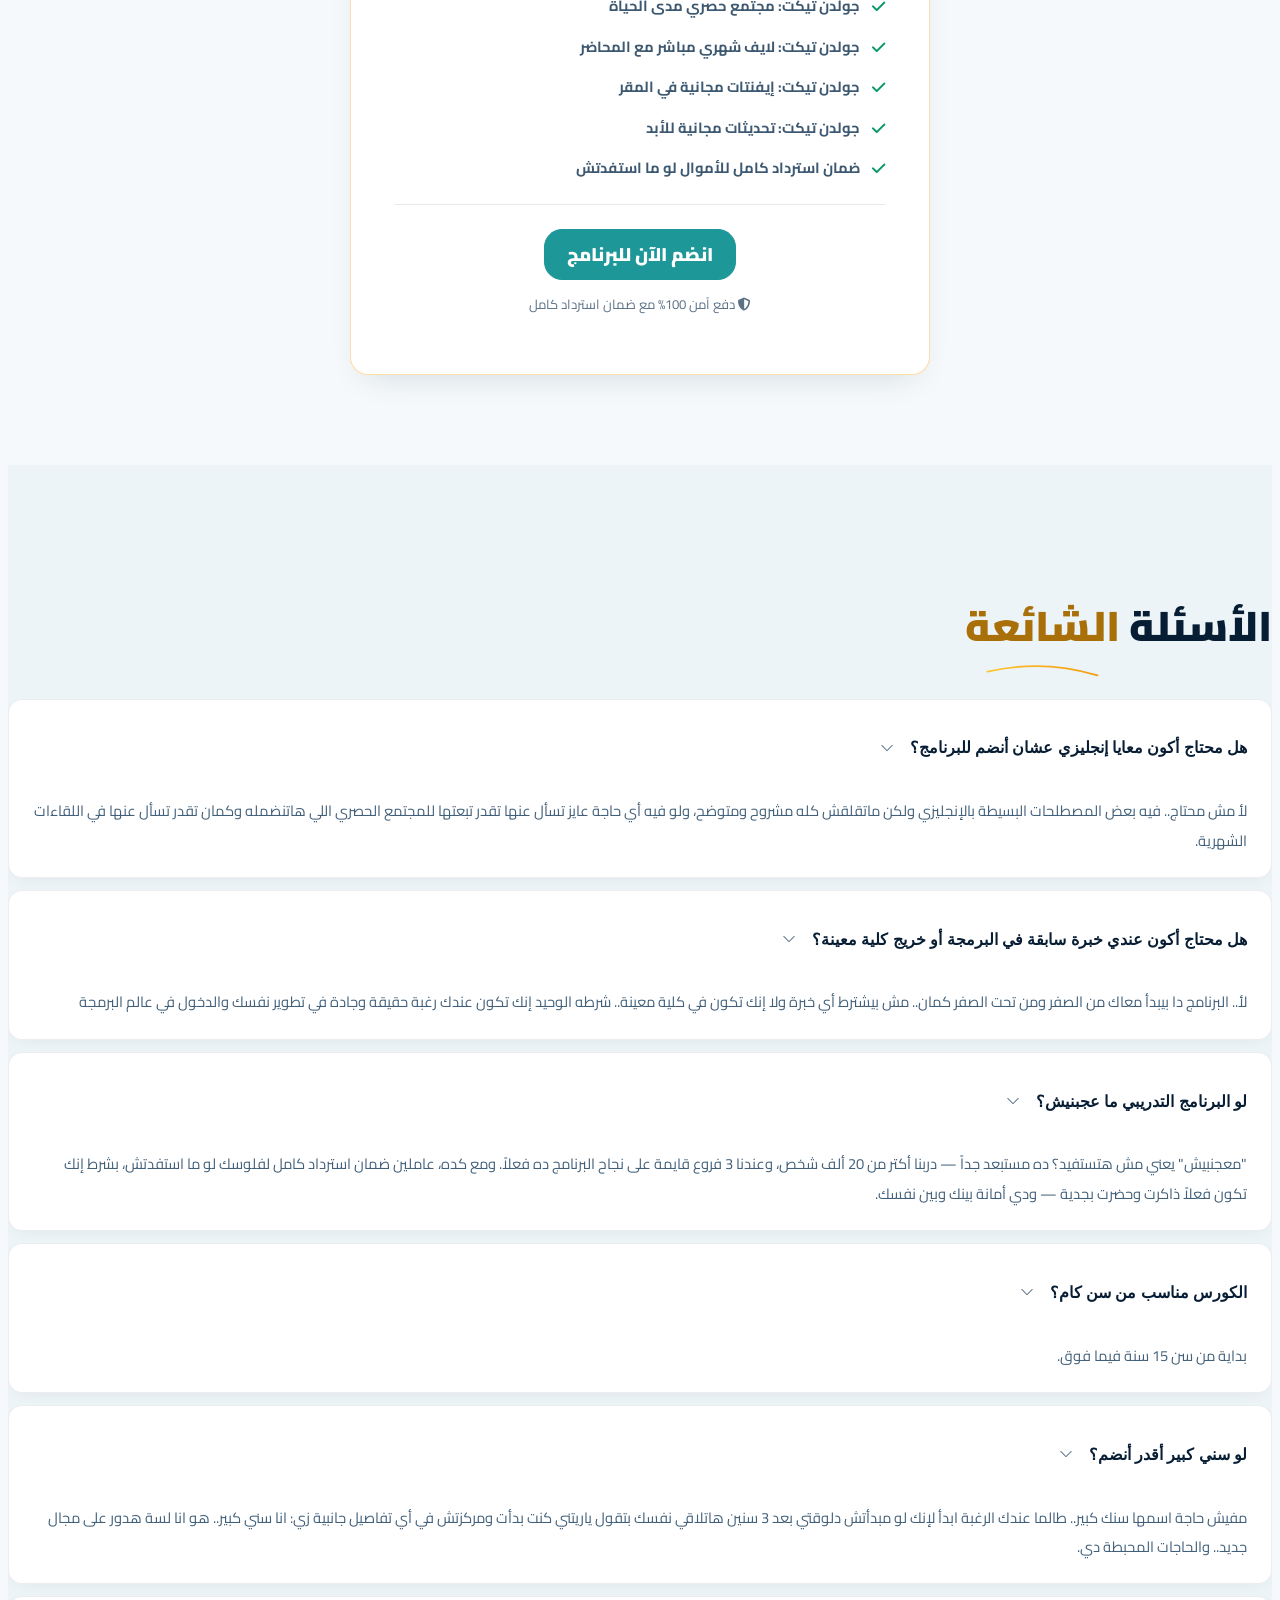
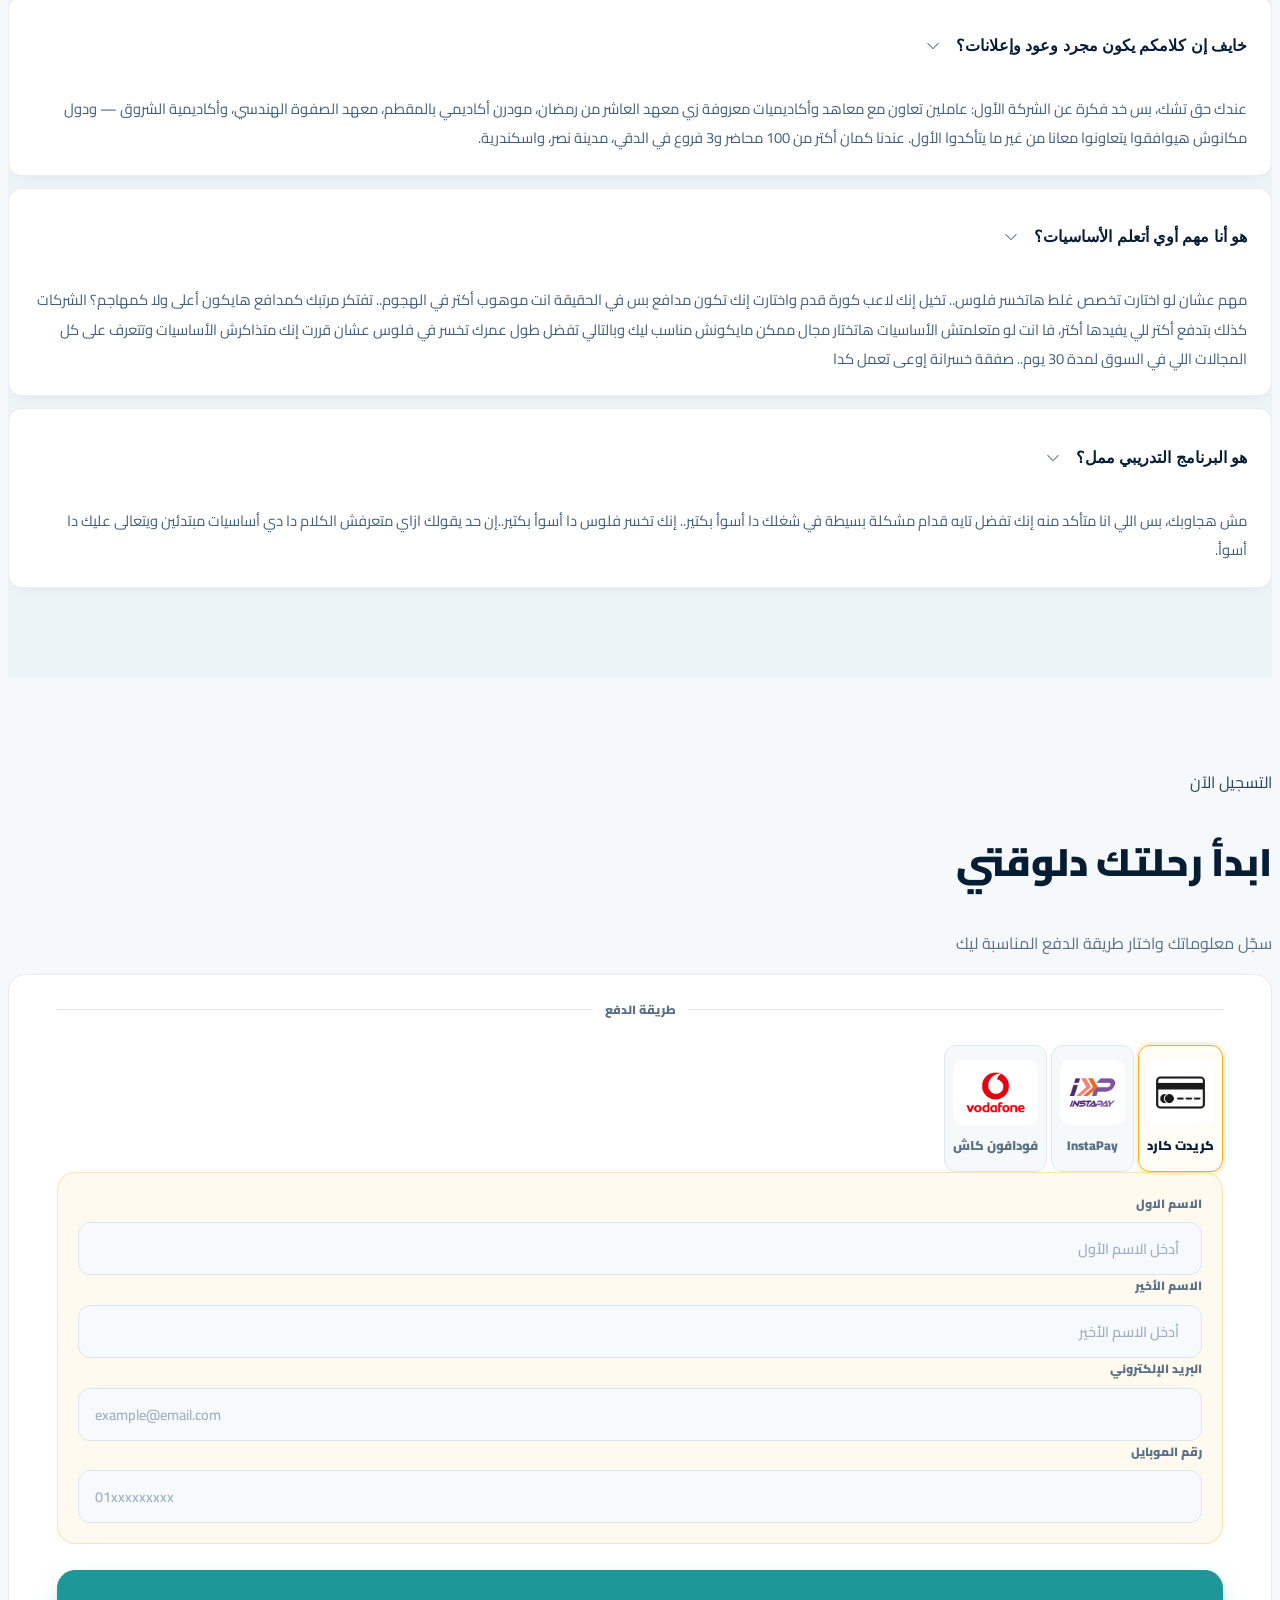
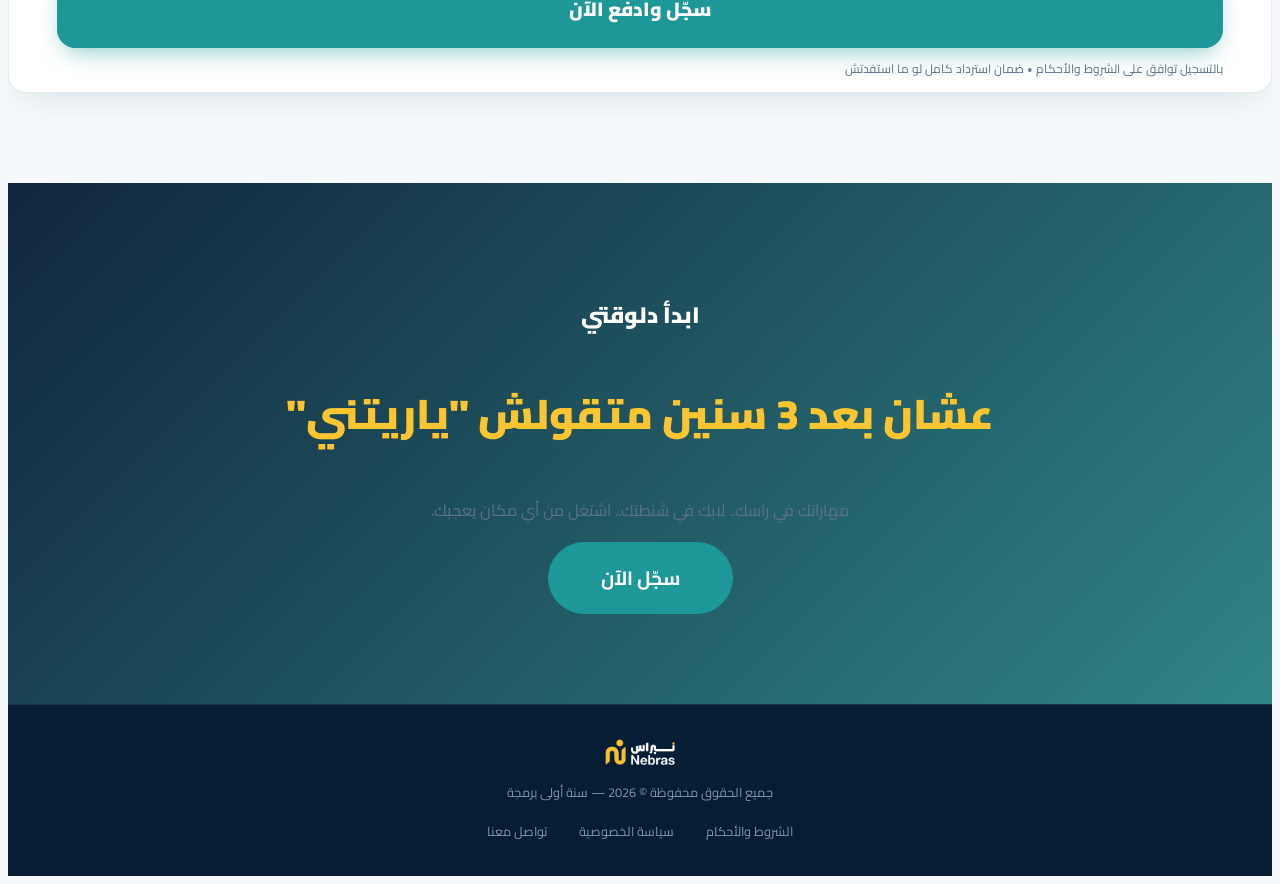
==== commit 93796946: "edit faq content section" ====
--- a/index.html
+++ b/index.html
@@ -1582,8 +1582,10 @@
                   data-bs-parent="#faqAccordion"
                 >
                   <div class="accordion-body">
-                    لأ.. البرنامج دا بيبدأ معاك من الصفر ومن تحت الصفر كمان..
-                    شرطه الوحيد إنك تكون عندك رغبة حقيقة وجادة في تطوير نفسك.
+                    لأ.. البرنامج دا بيبدأ معاك من الصفر ومن تحت الصفر كمان.. مش
+                    بيشترط أي خبرة ولا إنك تكون في كلية معينة.. شرطه الوحيد إنك
+                    تكون عندك رغبة حقيقة وجادة في تطوير نفسك والدخول في عالم
+                    البرمجة
                   </div>
                 </div>
               </div>
@@ -1609,9 +1611,10 @@
                   data-bs-parent="#faqAccordion"
                 >
                   <div class="accordion-body">
-                    احنا عاملين ضمان إنك لو ما استفدتش من الكورس هانرجعلك كل
-                    فلوسك. دربنا أكتر من 20 ألف شخص وعارفين كل المشاكل اللي
-                    بتواجههم.
+                    "معجنبيش" يعني مش هتستفيد؟ ده مستبعد جداً — دربنا أكتر من 20
+                    ألف شخص، وعندنا 3 فروع قايمة على نجاح البرنامج ده فعلاً. ومع
+                    كده، عاملين ضمان استرداد كامل لفلوسك لو ما استفدتش، بشرط إنك
+                    تكون فعلاً ذاكرت وحضرت بجدية — ودي أمانة بينك وبين نفسك.
                   </div>
                 </div>
               </div>
@@ -1662,8 +1665,9 @@
                 >
                   <div class="accordion-body">
                     مفيش حاجة اسمها سنك كبير.. طالما عندك الرغبة ابدأ لإنك لو
-                    مبدأتش دلوقتي بعد 3 سنين هاتلاقي نفسك بتقول ياريتني كنت
-                    بدأت.
+                    مبدأتش دلوقتي بعد 3 سنين هاتلاقي نفسك بتقول ياريتني كنت بدأت
+                    ومركزتش في أي تفاصيل جانبية زي: انا سني كبير.. هو انا لسة
+                    هدور على مجال جديد.. والحاجات المحبطة دي.
                   </div>
                 </div>
               </div>
@@ -1689,9 +1693,12 @@
                   data-bs-parent="#faqAccordion"
                 >
                   <div class="accordion-body">
-                    معهد العاشر من رمضان، مودرن أكاديمي في المقطم، معهد الصفوة
-                    الهندسي، وأكاديمية الشروق كلهم عاملين معانا تعاون. عندنا
-                    أكتر من 100 محاضر و3 فروع في القاهرة والجيزة واسكندرية.
+                    عندك حق تشك، بس خد فكرة عن الشركة الأول: عاملين تعاون مع
+                    معاهد وأكاديميات معروفة زي معهد العاشر من رمضان، مودرن
+                    أكاديمي بالمقطم، معهد الصفوة الهندسي، وأكاديمية الشروق —
+                    ودول مكانوش هيوافقوا يتعاونوا معانا من غير ما يتأكدوا الأول.
+                    عندنا كمان أكتر من 100 محاضر و3 فروع في الدقي، مدينة نصر،
+                    واسكندرية.
                   </div>
                 </div>
               </div>
@@ -1717,8 +1724,14 @@
                   data-bs-parent="#faqAccordion"
                 >
                   <div class="accordion-body">
-                    لو اختارت تخصص غلط هاتخسر فلوس ووقت. الأساسيات هي الخريطة
-                    اللي بتوريك كل الطرق عشان تختار صح وتكمل باحتراف.
+                    مهم عشان لو اختارت تخصص غلط هاتخسر فلوس.. تخيل إنك لاعب كورة
+                    قدم واختارت إنك تكون مدافع بس في الحقيقة انت موهوب أكتر في
+                    الهجوم.. تفتكر مرتبك كمدافع هايكون أعلى ولا كمهاجم؟ الشركات
+                    كذلك بتدفع أكتر للي يفيدها أكتر، فا انت لو متعلمتش الأساسيات
+                    هاتختار مجال ممكن مايكونش مناسب ليك وبالتالي تفضل طول عمرك
+                    تخسر في فلوس عشان قررت إنك متذاكرش الأساسيات وتتعرف على كل
+                    المجالات اللي في السوق لمدة 30 يوم.. صفقة خسرانة إوعى تعمل
+                    كدا
                   </div>
                 </div>
               </div>
@@ -1744,9 +1757,10 @@
                   data-bs-parent="#faqAccordion"
                 >
                   <div class="accordion-body">
-                    اللي متأكد منه إنك تفضل تايه قدام مشكلة بسيطة في شغلك دا
-                    أسوأ بكتير.. وإنك تخسر فلوس في مسار عشوائي دا أسوأ بكتير.
-                    البرنامج مصمم بأسلوب عملي وتفاعلي ممتع ومباشر.
+                    مش هجاوبك، بس اللي انا متأكد منه إنك تفضل تايه قدام مشكلة
+                    بسيطة في شغلك دا أسوأ بكتير.. إنك تخسر فلوس دا أسوأ
+                    بكتير..إن حد يقولك ازاي متعرفش الكلام دا دي أساسيات مبتدئين
+                    ويتعالى عليك دا أسوأ.
                   </div>
                 </div>
               </div>
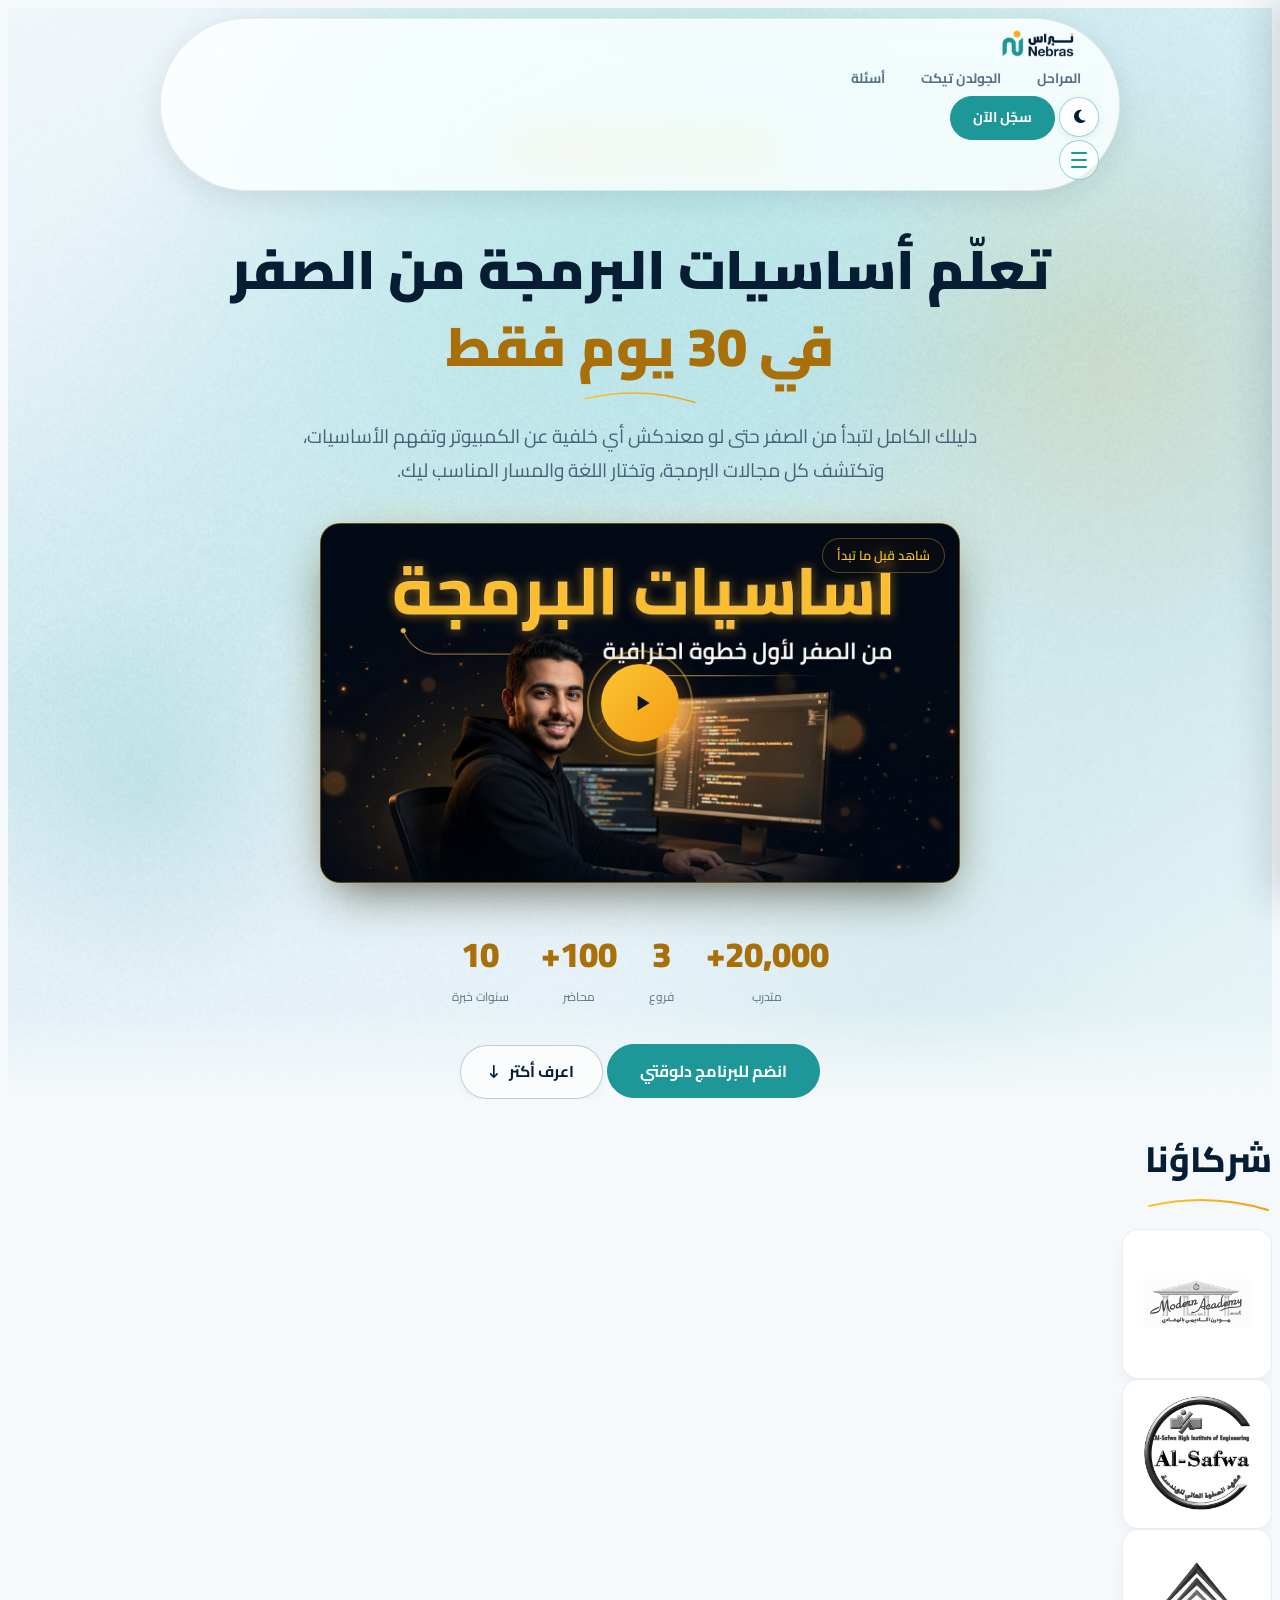
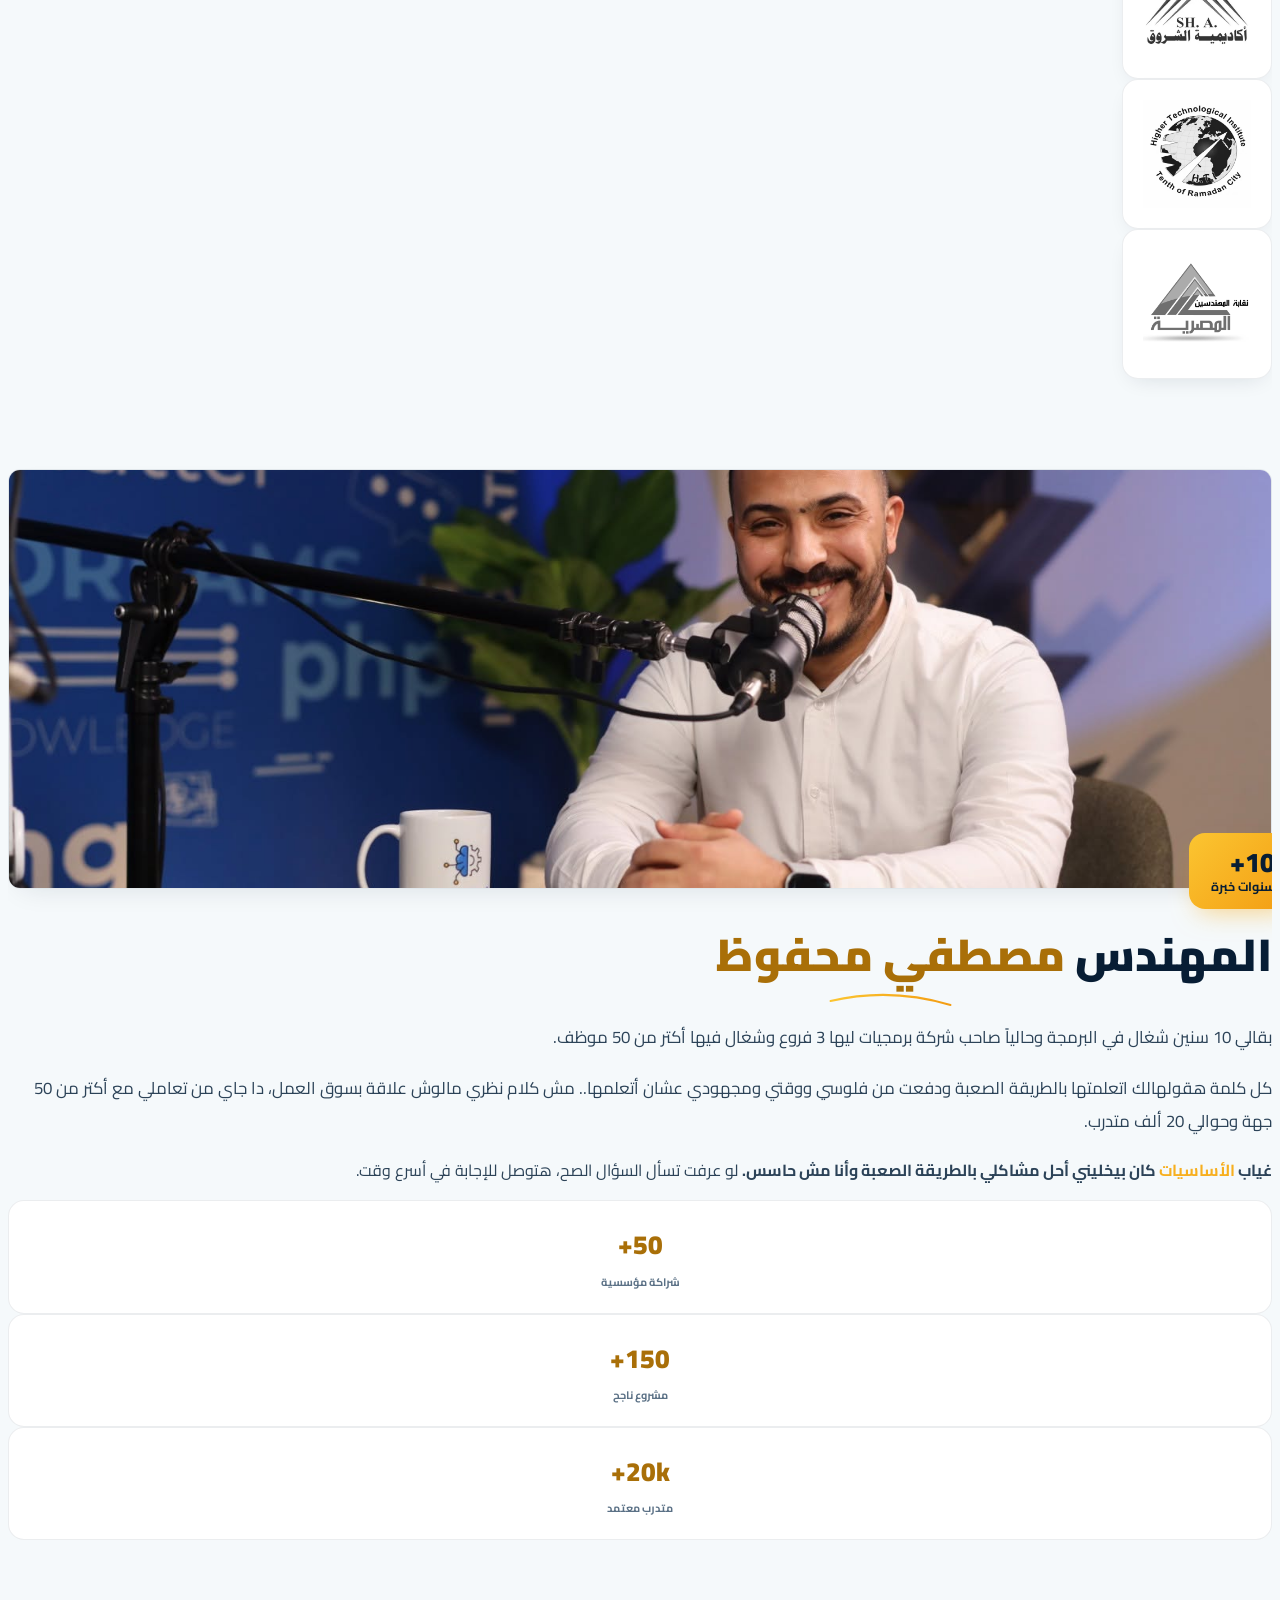
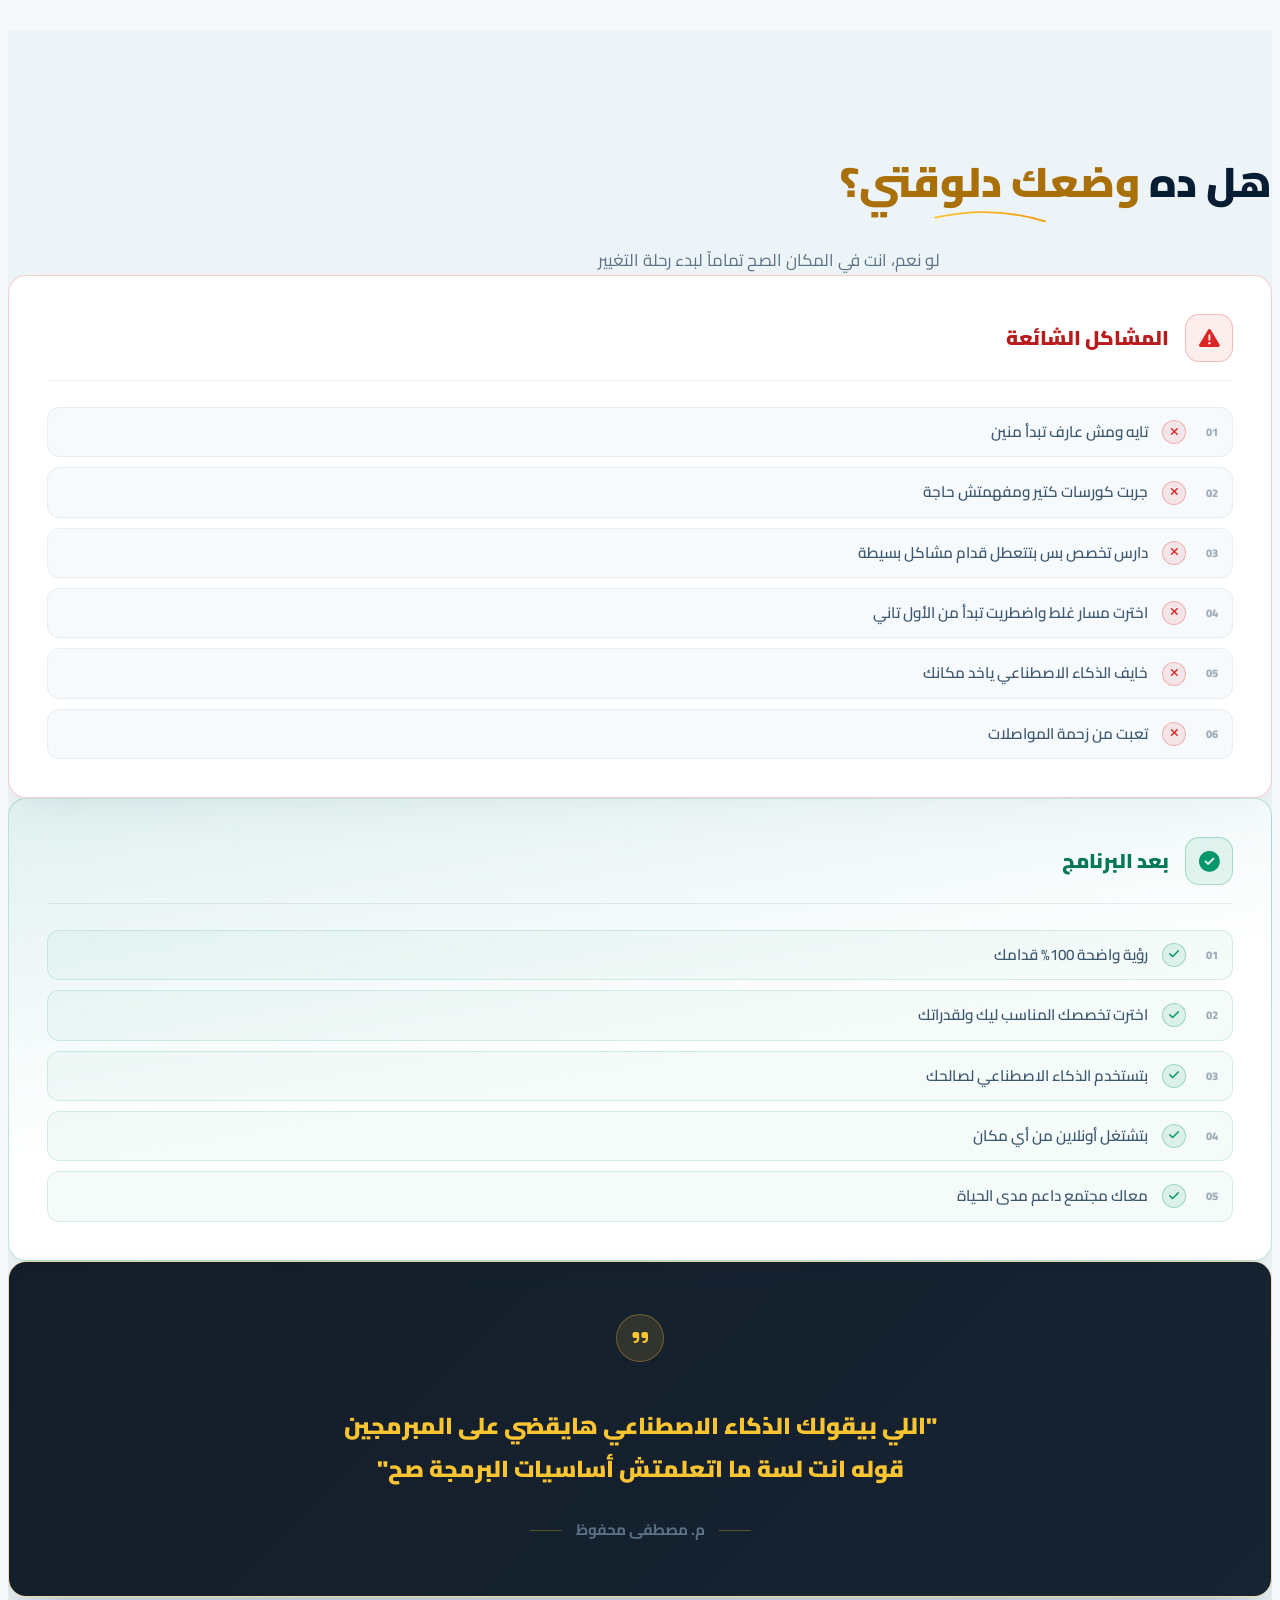
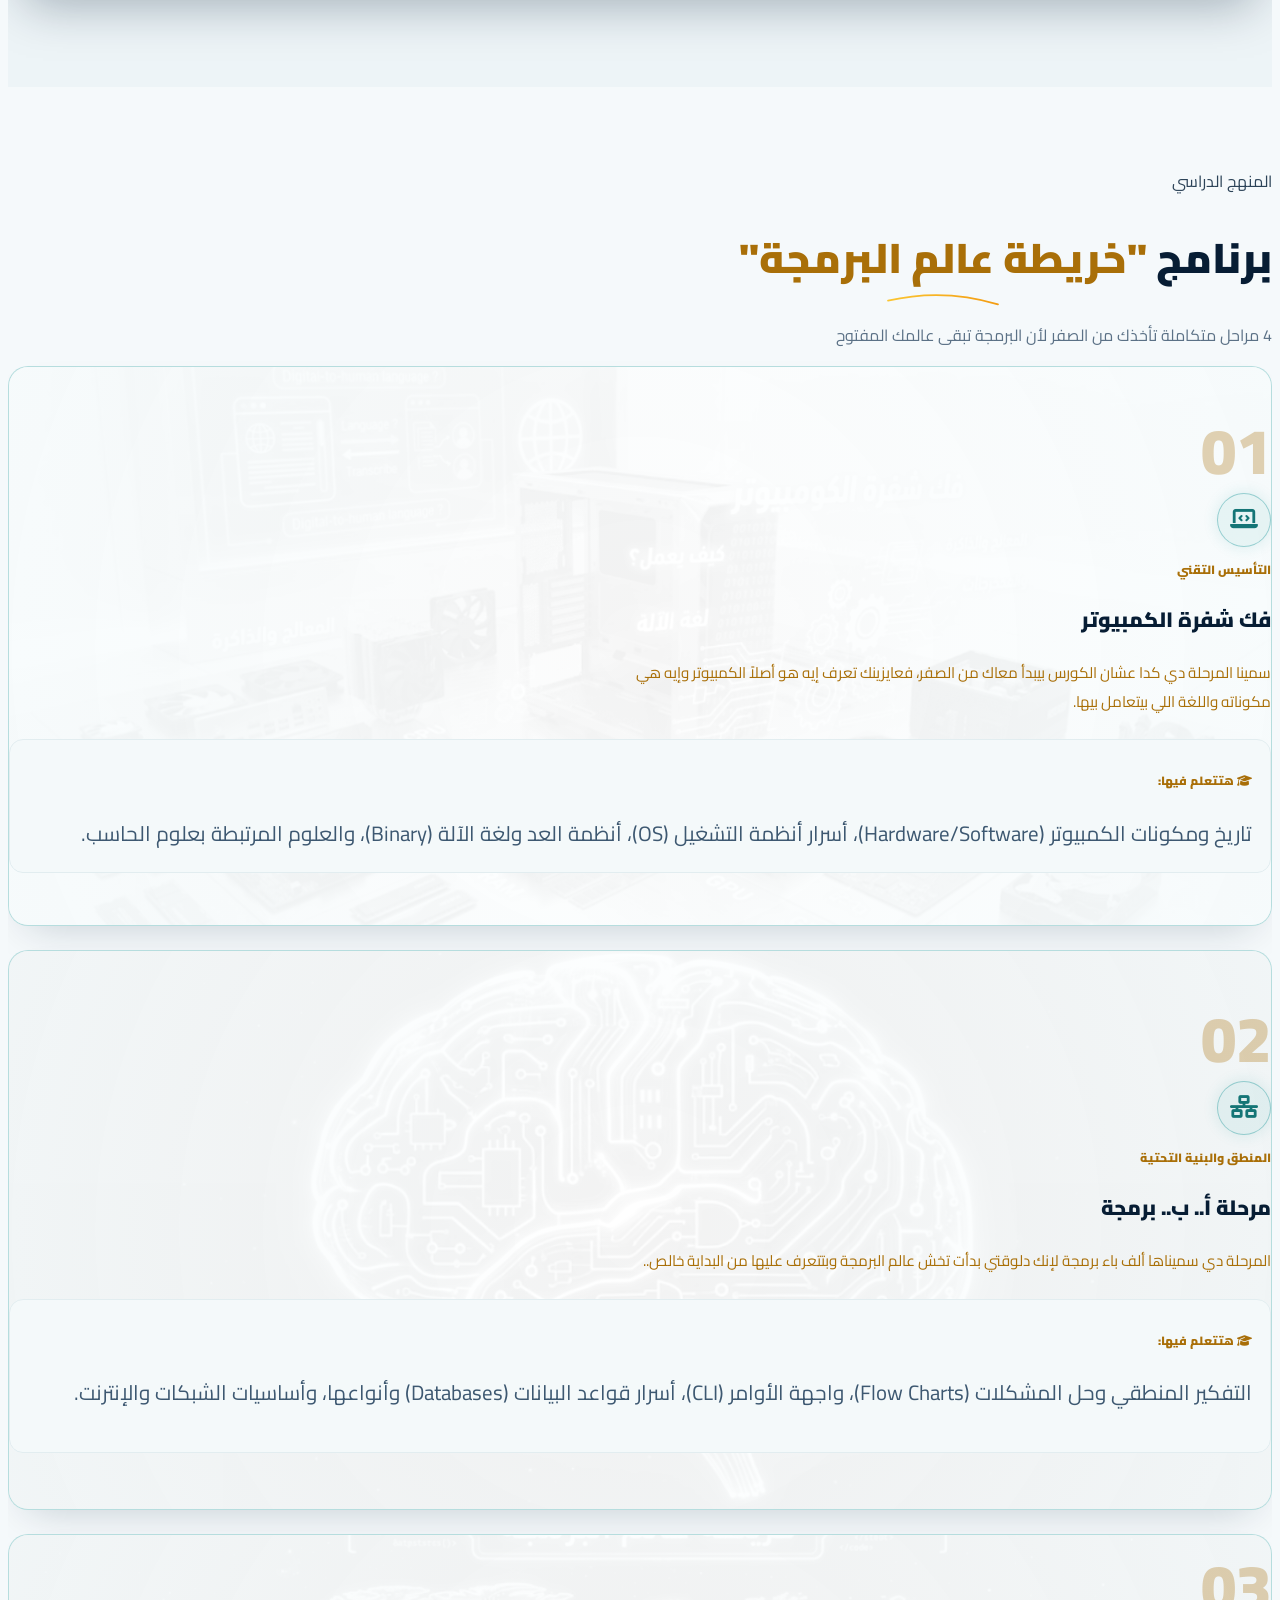
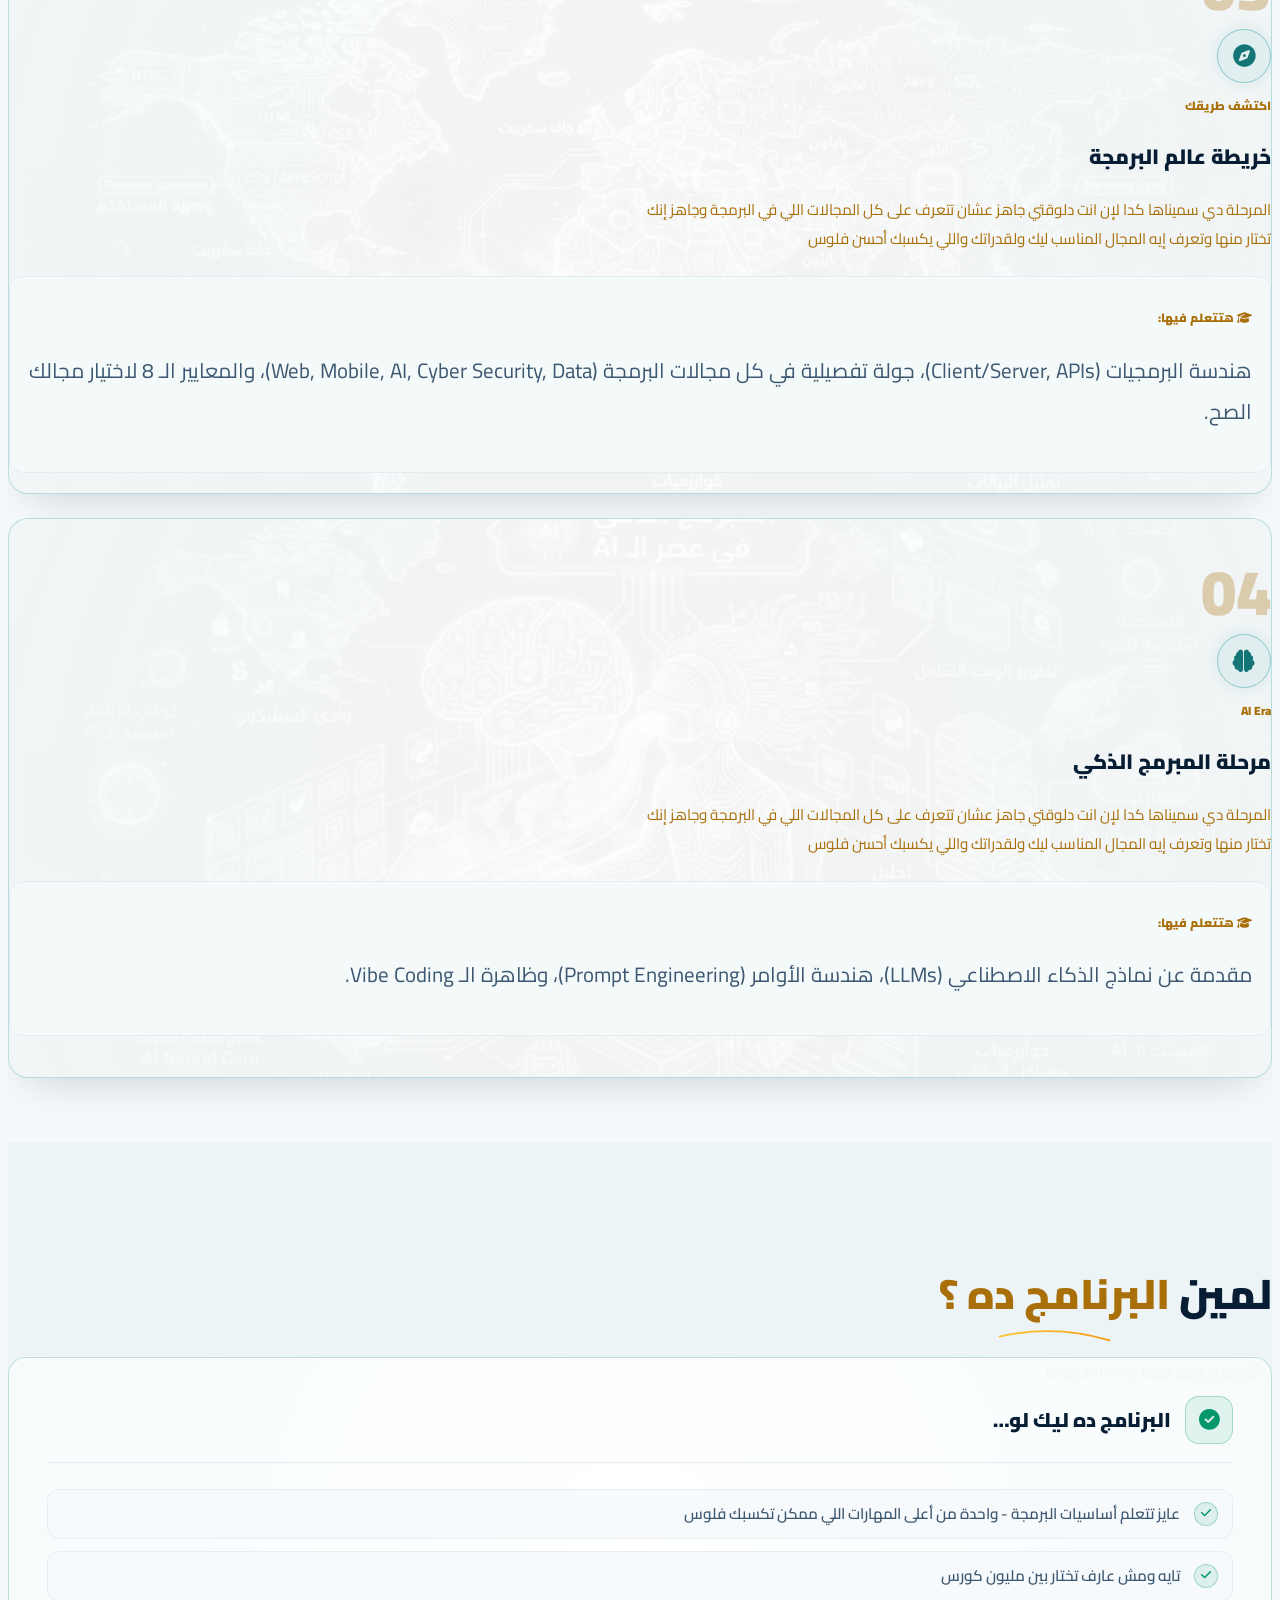
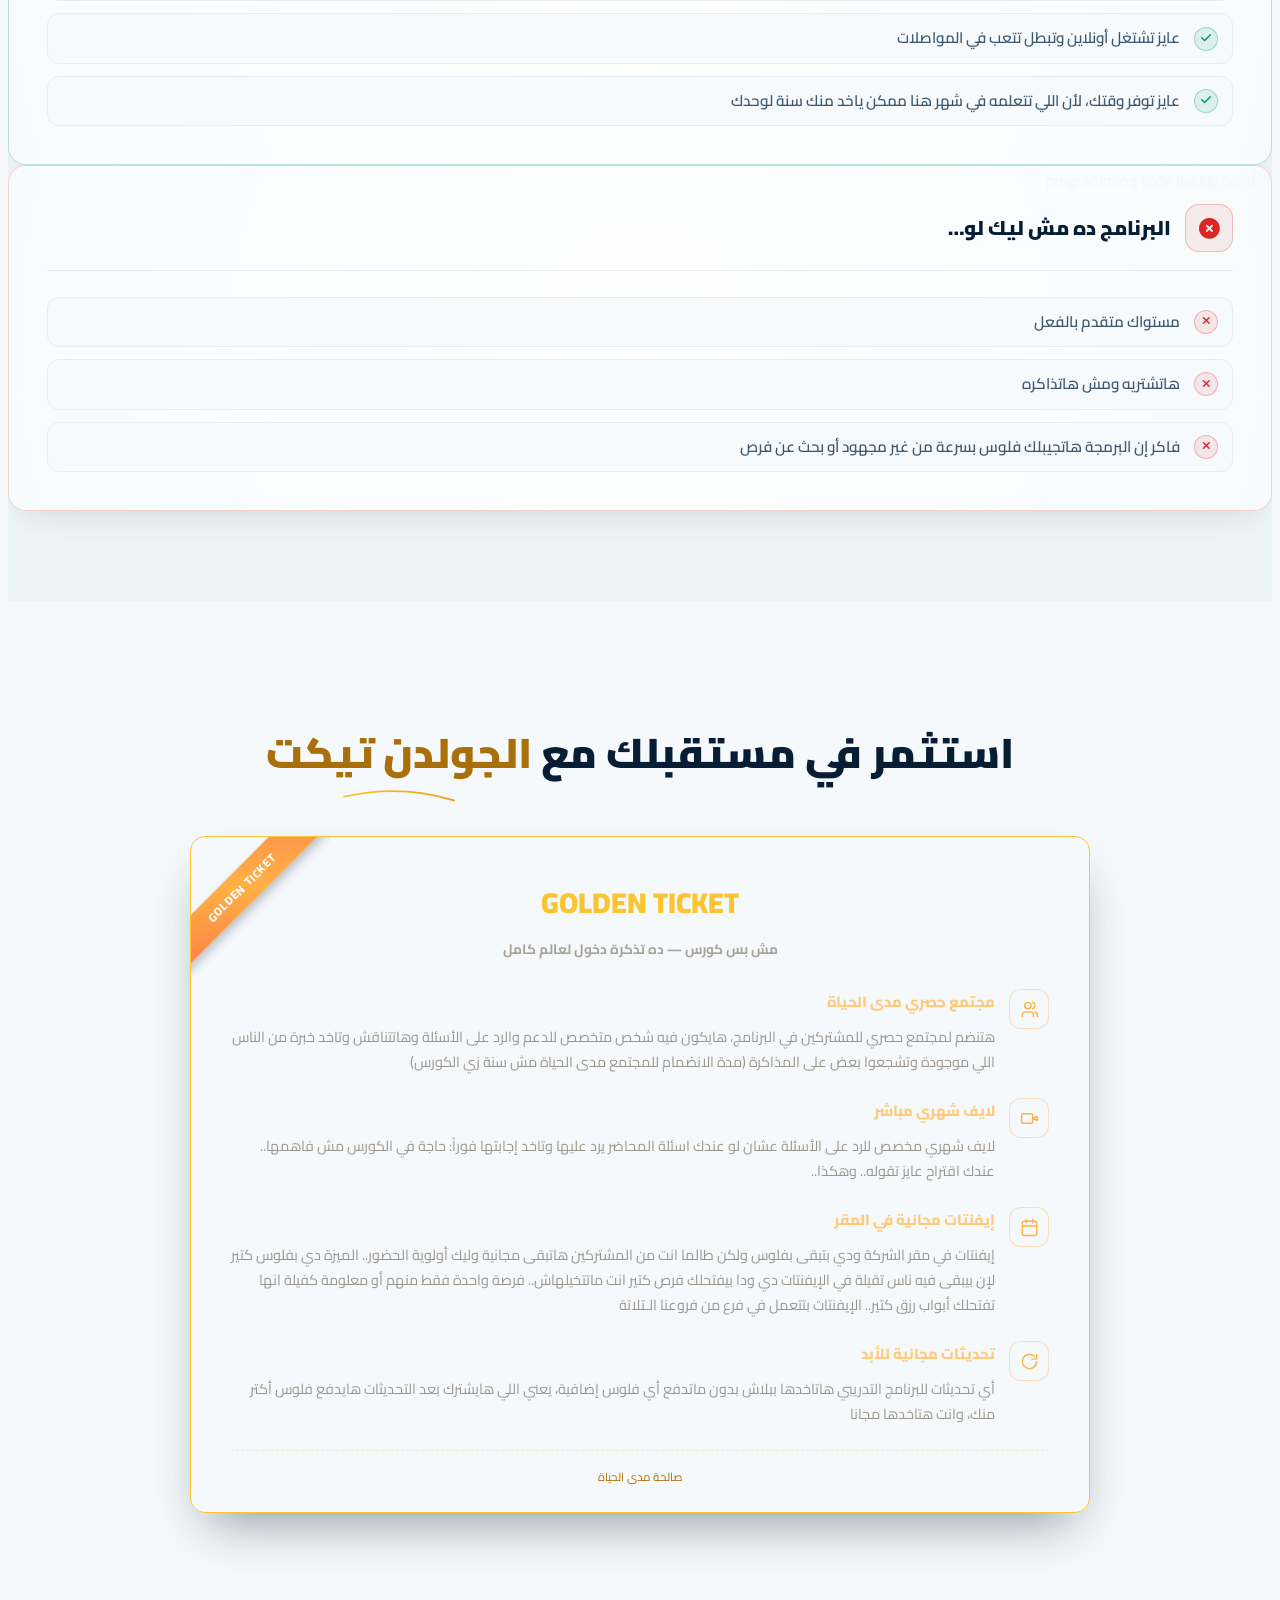
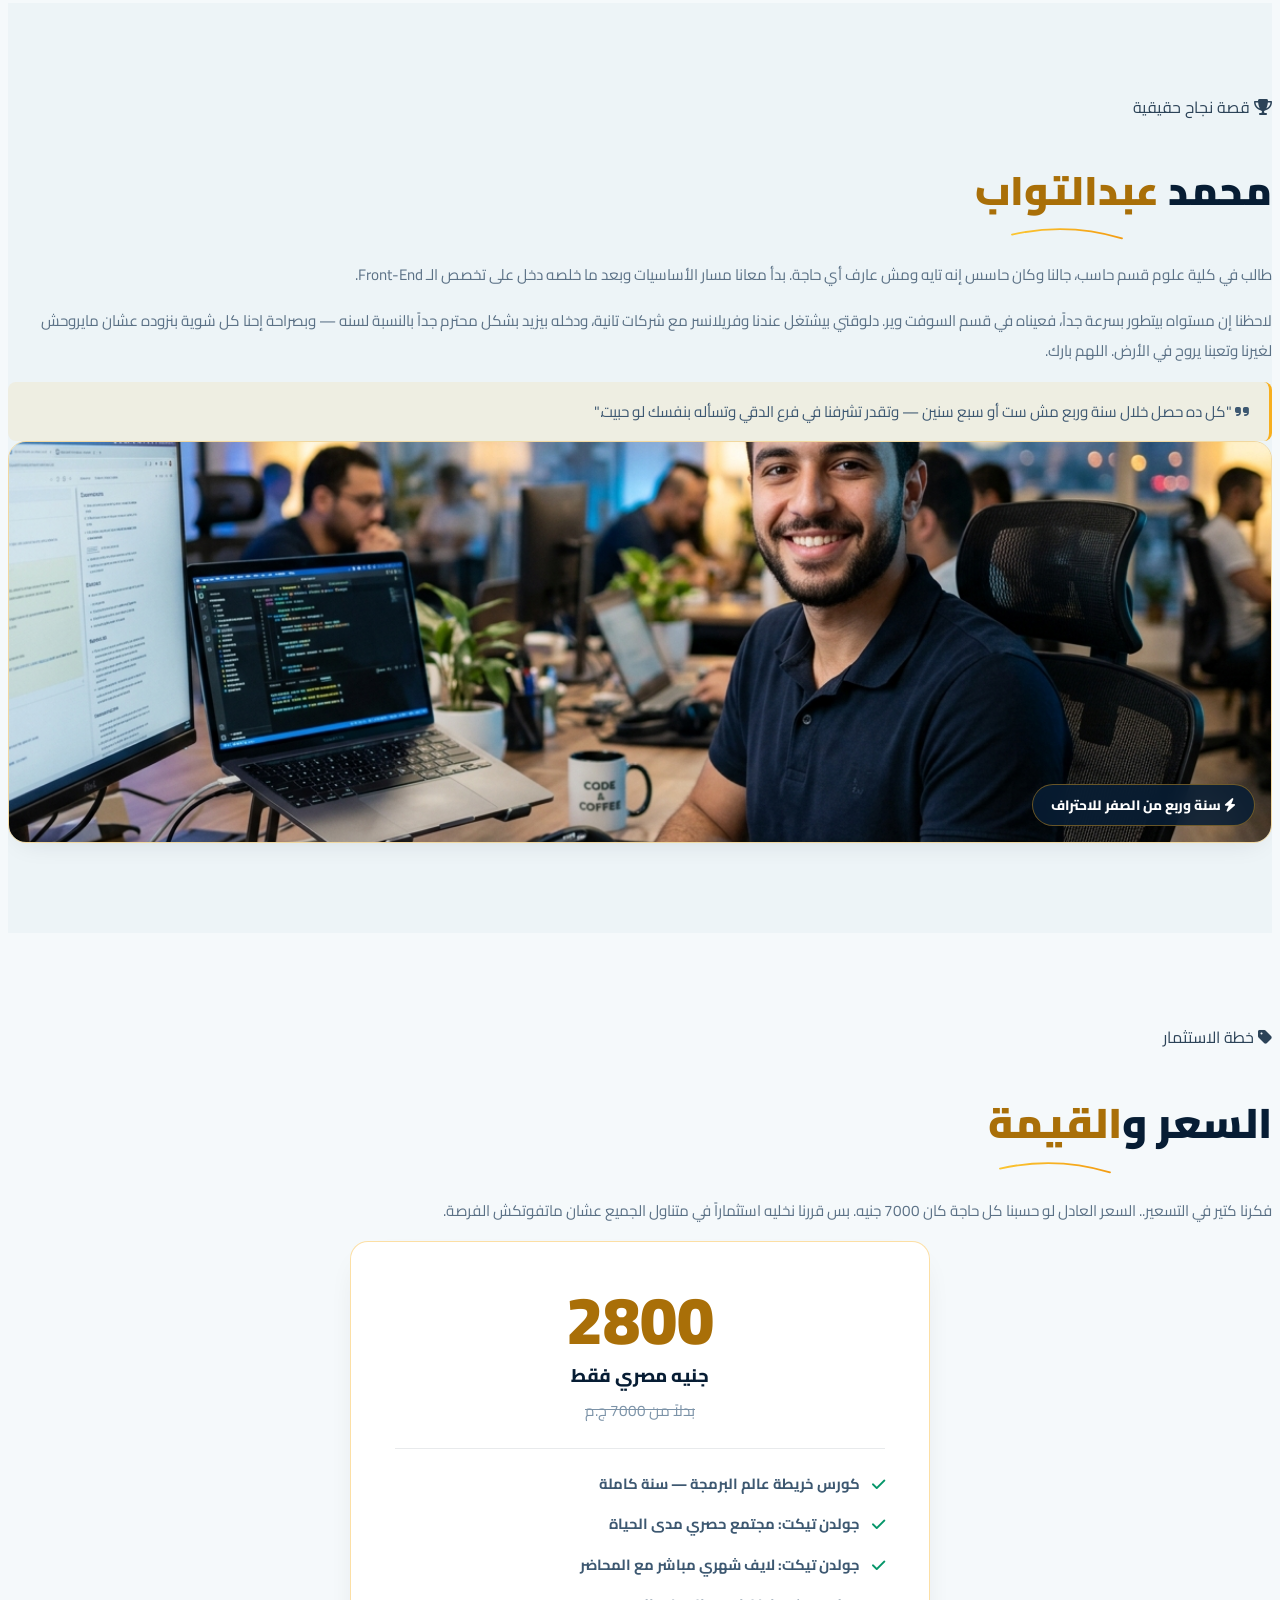
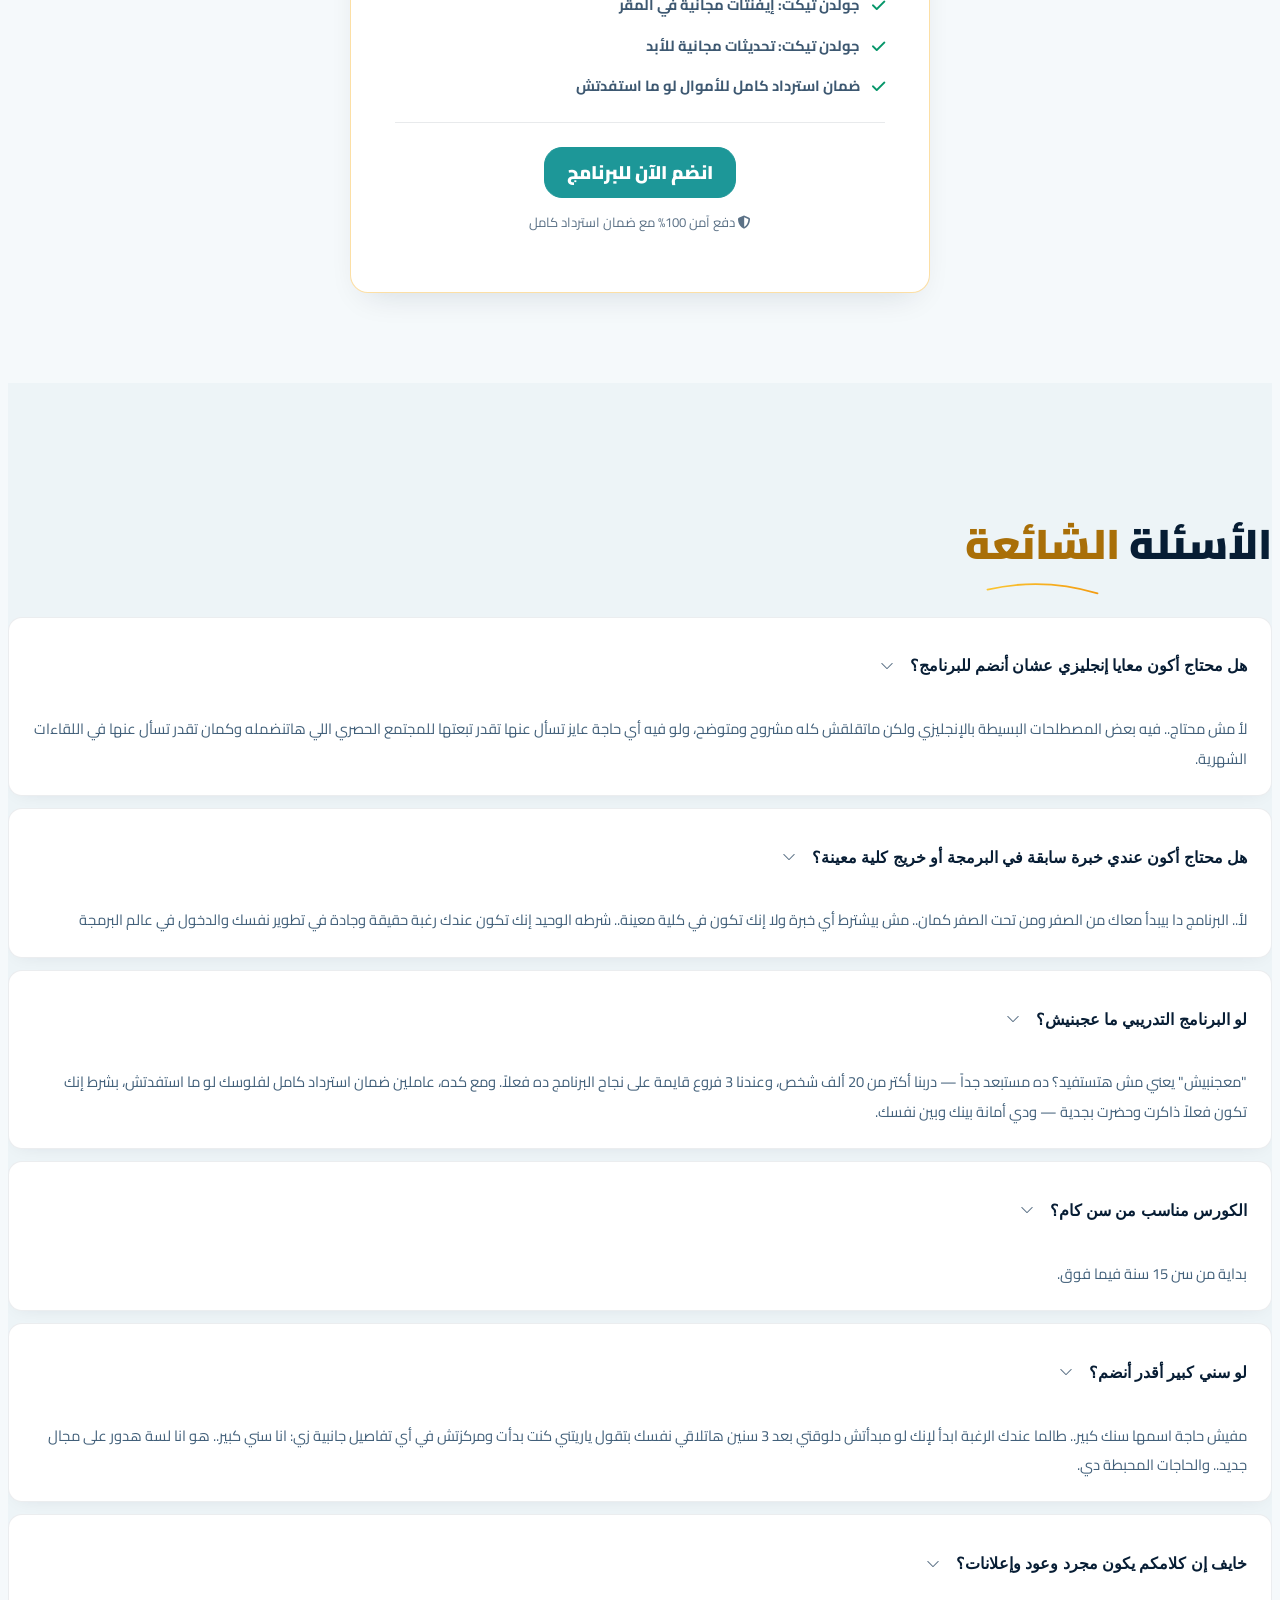
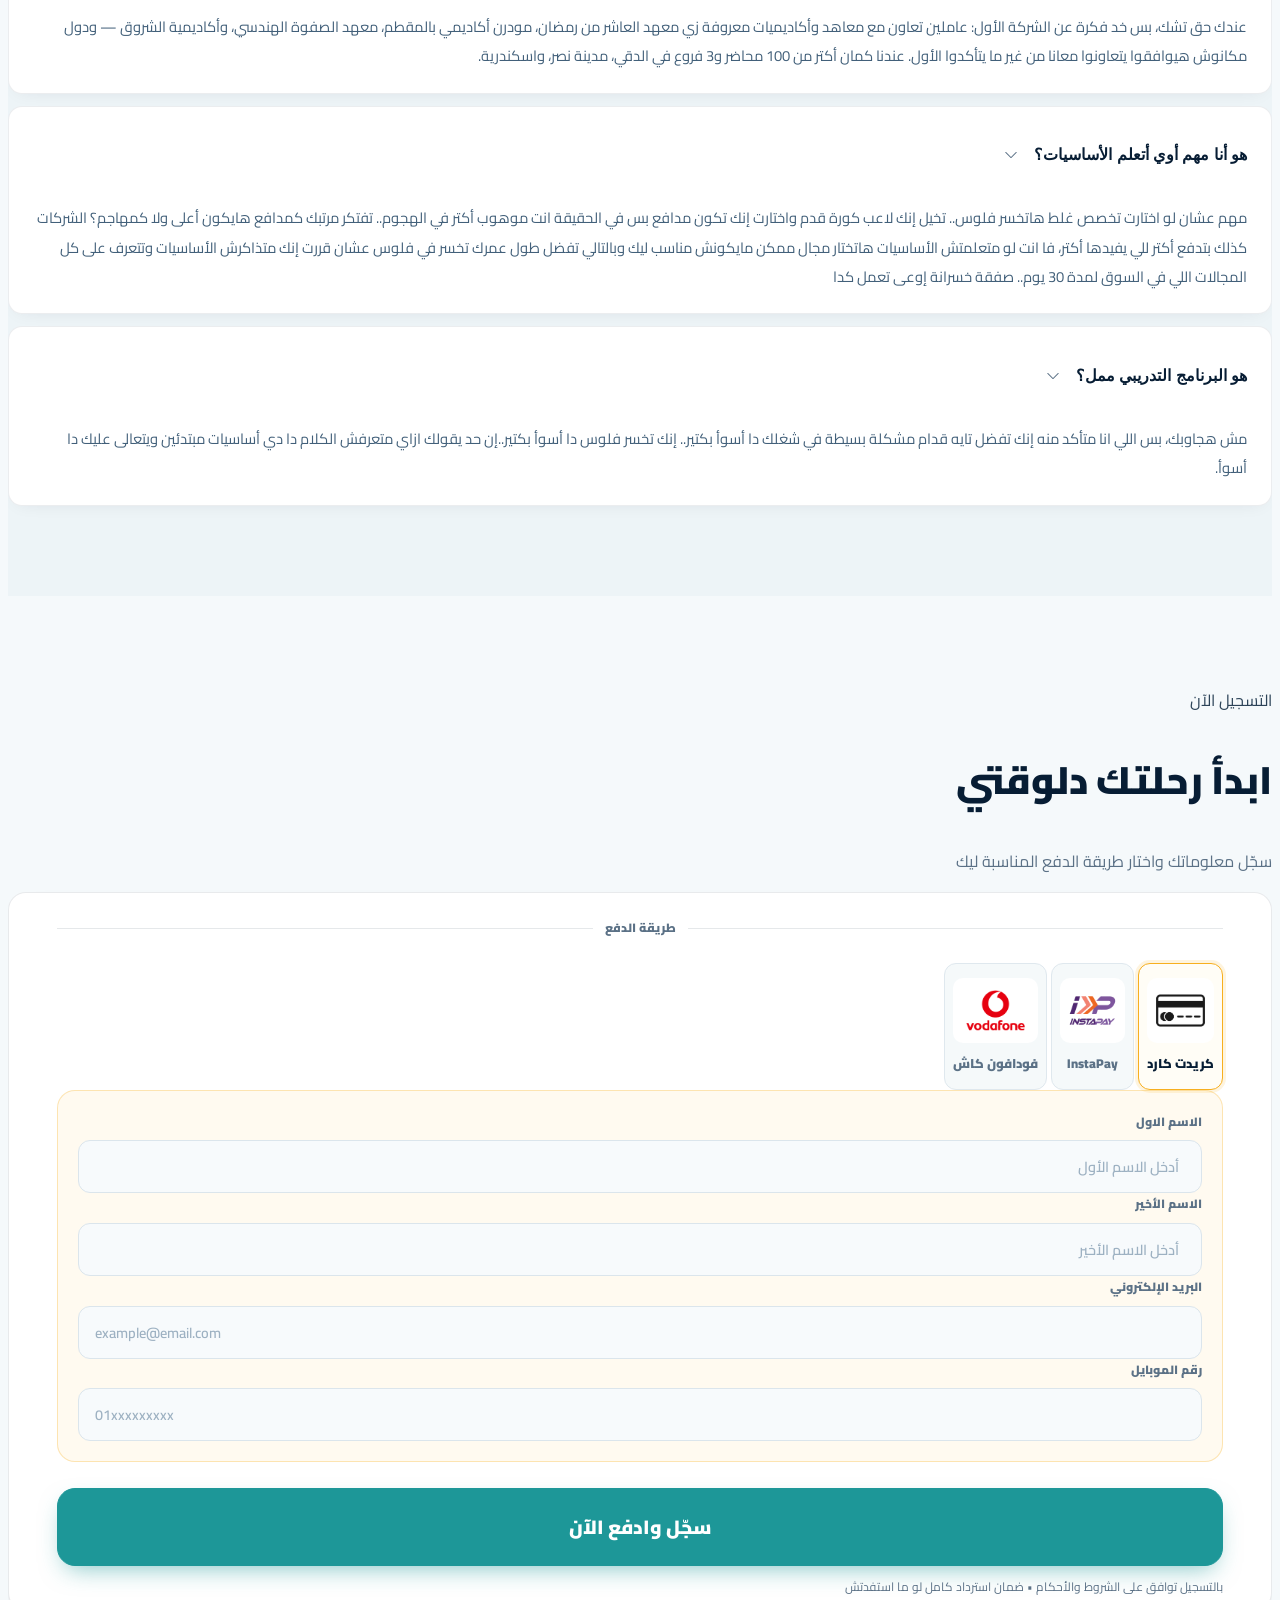
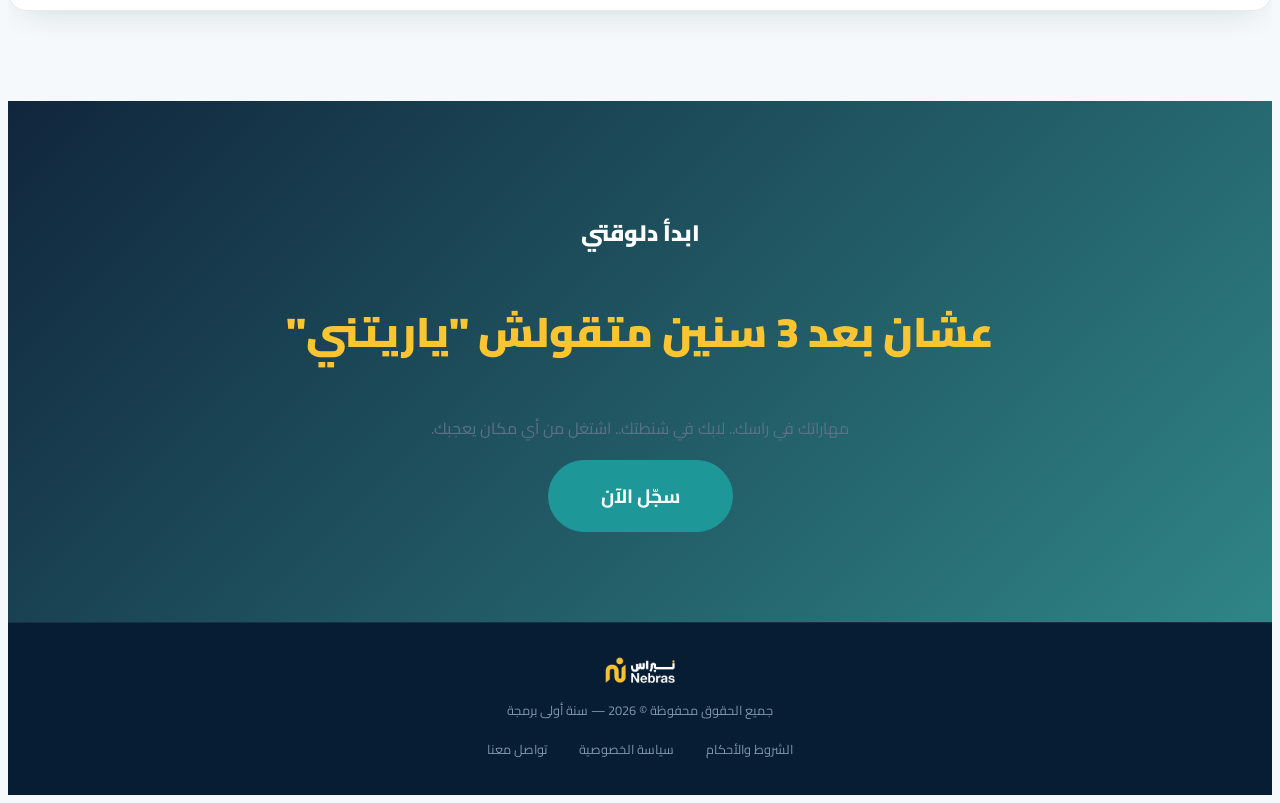
==== commit bcf9c476: "edit golden ticket section" ====
--- a/index.html
+++ b/index.html
@@ -1197,8 +1197,34 @@
     <!-- ══════════════════ GOLDEN TICKET ══════════════════ -->
     <section id="golden">
       <div class="container">
-        <div class="img" data-aos="fade-up" data-aos-duration="1500">
-          <img src="./images/web 2.jpg.jpeg" alt="" />
+        <!-- Section Header -->
+        <div class="text-center mb-5 pb-lg-2">
+          <h2 class="fw-900 mb-3 wif-section-title">
+            استثمر في مستقبلك مع
+            <span class="wif-highlight">
+              الجولدن تيكت
+              <svg class="wif-underline-svg" viewBox="0 0 320 60" fill="none">
+                <path
+                  d="M10 40 Q160 5 310 50"
+                  stroke="url(#paint_wif_gold)"
+                  stroke-width="5"
+                  stroke-linecap="round"
+                ></path>
+                <defs>
+                  <linearGradient
+                    x1="0%"
+                    y1="0%"
+                    x2="100%"
+                    y2="0%"
+                    id="paint_wif_gold"
+                  >
+                    <stop offset="0%" stop-color="#fbc531"></stop>
+                    <stop offset="100%" stop-color="#f39c12"></stop>
+                  </linearGradient>
+                </defs>
+              </svg>
+            </span>
+          </h2>
         </div>
         <div class="card_box" data-aos="fade-up" data-aos-duration="1500">
           <span class="ribbon"></span>
@@ -1223,8 +1249,10 @@
                 <div>
                   <h4>مجتمع حصري مدى الحياة</h4>
                   <p>
-                    تنضم لمجتمع فيه شخص متخصص للدعم والرد على الأسئلة، وتتناقش
-                    مع ناس بتشتغل فعلاً في المجال.
+                    هتنضم لمجتمع حصري للمشتركين في البرنامج، هايكون فيه شخص
+                    متخصص للدعم والرد على الأسئلة وهاتتناقش وتاخد خبرة من الناس
+                    اللي موجودة وتشجعوا بعض على المذاكرة (مدة الانضمام للمجتمع
+                    مدى الحياة مش سنة زي الكورس)
                   </p>
                 </div>
               </div>
@@ -1238,8 +1266,9 @@
                 <div>
                   <h4>لايف شهري مباشر</h4>
                   <p>
-                    لايف شهري مع المحاضر للرد على الأسئلة، ومراجعة محتوى الكورس،
-                    ومتابعة سوق العمل.
+                    لايف شهري مخصص للرد على الأسئلة عشان لو عندك اسئلة المحاضر
+                    يرد عليها وتاخد إجابتها فوراً: حاجة في الكورس مش فاهمها..
+                    عندك اقتراح عايز تقوله.. وهكذا..
                   </p>
                 </div>
               </div>
@@ -1253,8 +1282,12 @@
                 <div>
                   <h4>إيفنتات مجانية في المقر</h4>
                   <p>
-                    إيفنتات في فروعنا الثلاثة (الدقي، مدينة نصر، اسكندرية)
-                    مجانية للمشتركين.
+                    إيفنتات في مقر الشركة ودي بتبقى بفلوس ولكن طالما انت من
+                    المشتركين هاتبقى مجانية وليك أولوية الحضور.. الميزة دي بفلوس
+                    كتير لإن بيبقى فيه ناس تقيلة في الإيفنتات دي ودا بيفتحلك فرص
+                    كتير انت ماتتخيلهاش.. فرصة واحدة فقط منهم أو معلومة كفيلة
+                    انها تفتحلك أبواب رزق كتير.. الإيفنتات بتتعمل في فرع من
+                    فروعنا الـتلاتة
                   </p>
                 </div>
               </div>
@@ -1268,7 +1301,9 @@
                 <div>
                   <h4>تحديثات مجانية للأبد</h4>
                   <p>
-                    أي تحديثات للبرنامج هاتاخدها ببلاش بدون ما تدفع جنيه زيادة.
+                    أي تحديثات للبرنامج التدريبي هاتاخدها ببلاش بدون ماتدفع أي
+                    فلوس إضافية، يعني اللي هايشترك بعد التحديثات هايدفع فلوس
+                    أكتر منك، وانت هتاخدها مجانا
                   </p>
                 </div>
               </div>
--- a/style.css
+++ b/style.css
@@ -1383,14 +1383,13 @@
   object-fit: cover;
 }
 .card_box {
-  width: 800px;
+  width: 900px;
   max-width: 100%;
   border-radius: 15px;
-  background: linear-gradient(
-    170deg,
-    rgba(58, 56, 56, 0.623) 0%,
-    rgb(31, 31, 31) 100%
-  );
+  /* background-image: url("./images/golden-ticket.png");
+  background-position: center center;
+  background-size: cover; */
+  border: 1px solid var(--gold);
   position: relative;
   box-shadow: 0 25px 50px rgba(0, 0, 0, 0.55);
   transition: transform 0.3s;
@@ -1509,7 +1508,7 @@
   margin: 0 0 28px;
 }
 .gt-title h2 {
-  margin: 0 0 6px;
+  margin: 0 0 8px;
   font-weight: 900;
   font-size: 1.8rem;
   color: var(--gold);
@@ -1524,7 +1523,7 @@
 
 .gt-list {
   display: grid;
-  grid-template-columns: 1fr 1fr;
+  grid-template-columns: 1fr;
   gap: 24px 32px;
 }
 
@@ -1560,16 +1559,16 @@
 }
 
 .gt-item h4 {
-  margin: 0 0 4px;
+  margin: 0 0 8px;
   font-family: "Cairo", sans-serif;
   font-weight: 800;
-  font-size: 0.9rem;
+  font-size: 0.92rem;
   color: #ffc978;
 }
 
 .gt-item p {
   margin: 0;
-  font-size: 0.76rem;
+  font-size: 0.9rem;
   line-height: 1.75;
   color: #9c968d;
 }
@@ -1580,7 +1579,7 @@
   border-top: 1px dashed rgba(255, 177, 68, 0.25);
   text-align: center;
   font-size: 0.72rem;
-  color: #8a8479;
+  color: var(--gold-text);
 }
 
 @media (max-width: 720px) {
@@ -1589,6 +1588,9 @@
   }
   .gt-list {
     grid-template-columns: 1fr;
+  }
+  .gt-item p {
+    font-size: 0.8rem;
   }
 }
 
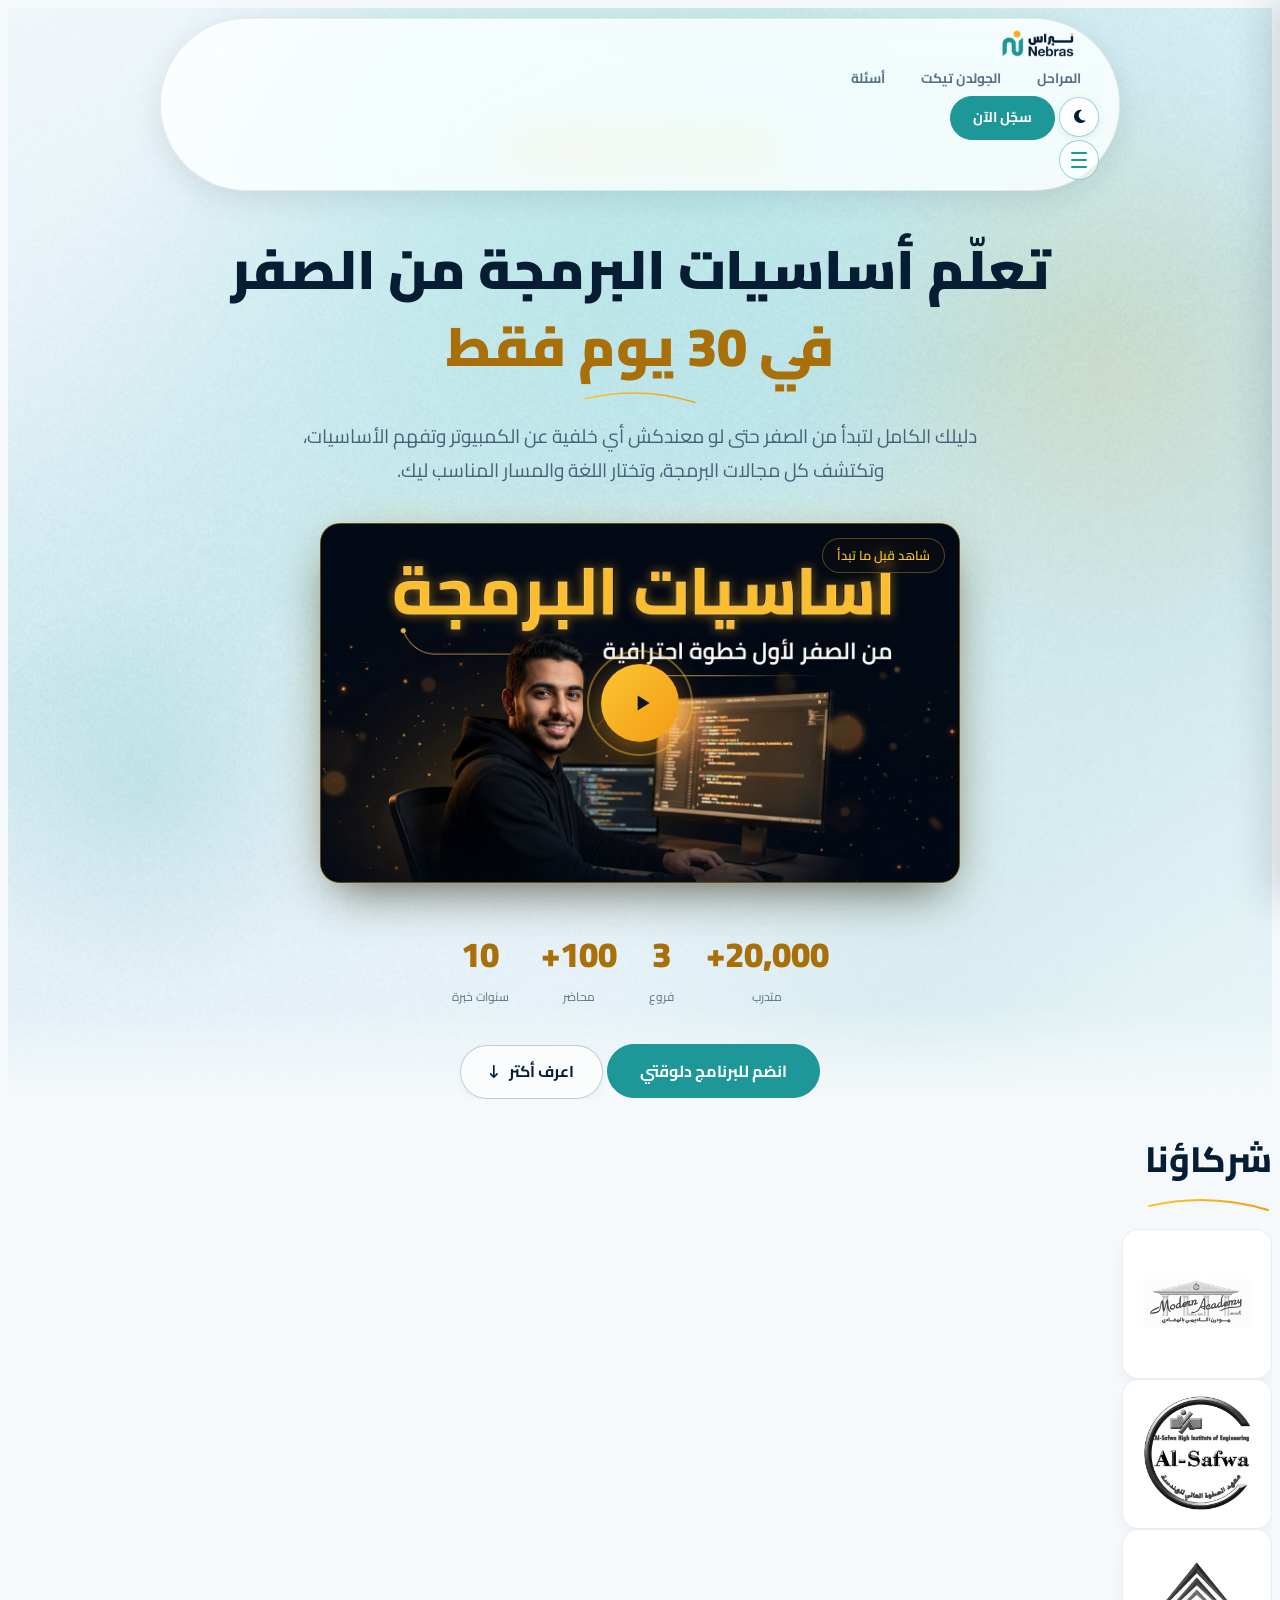
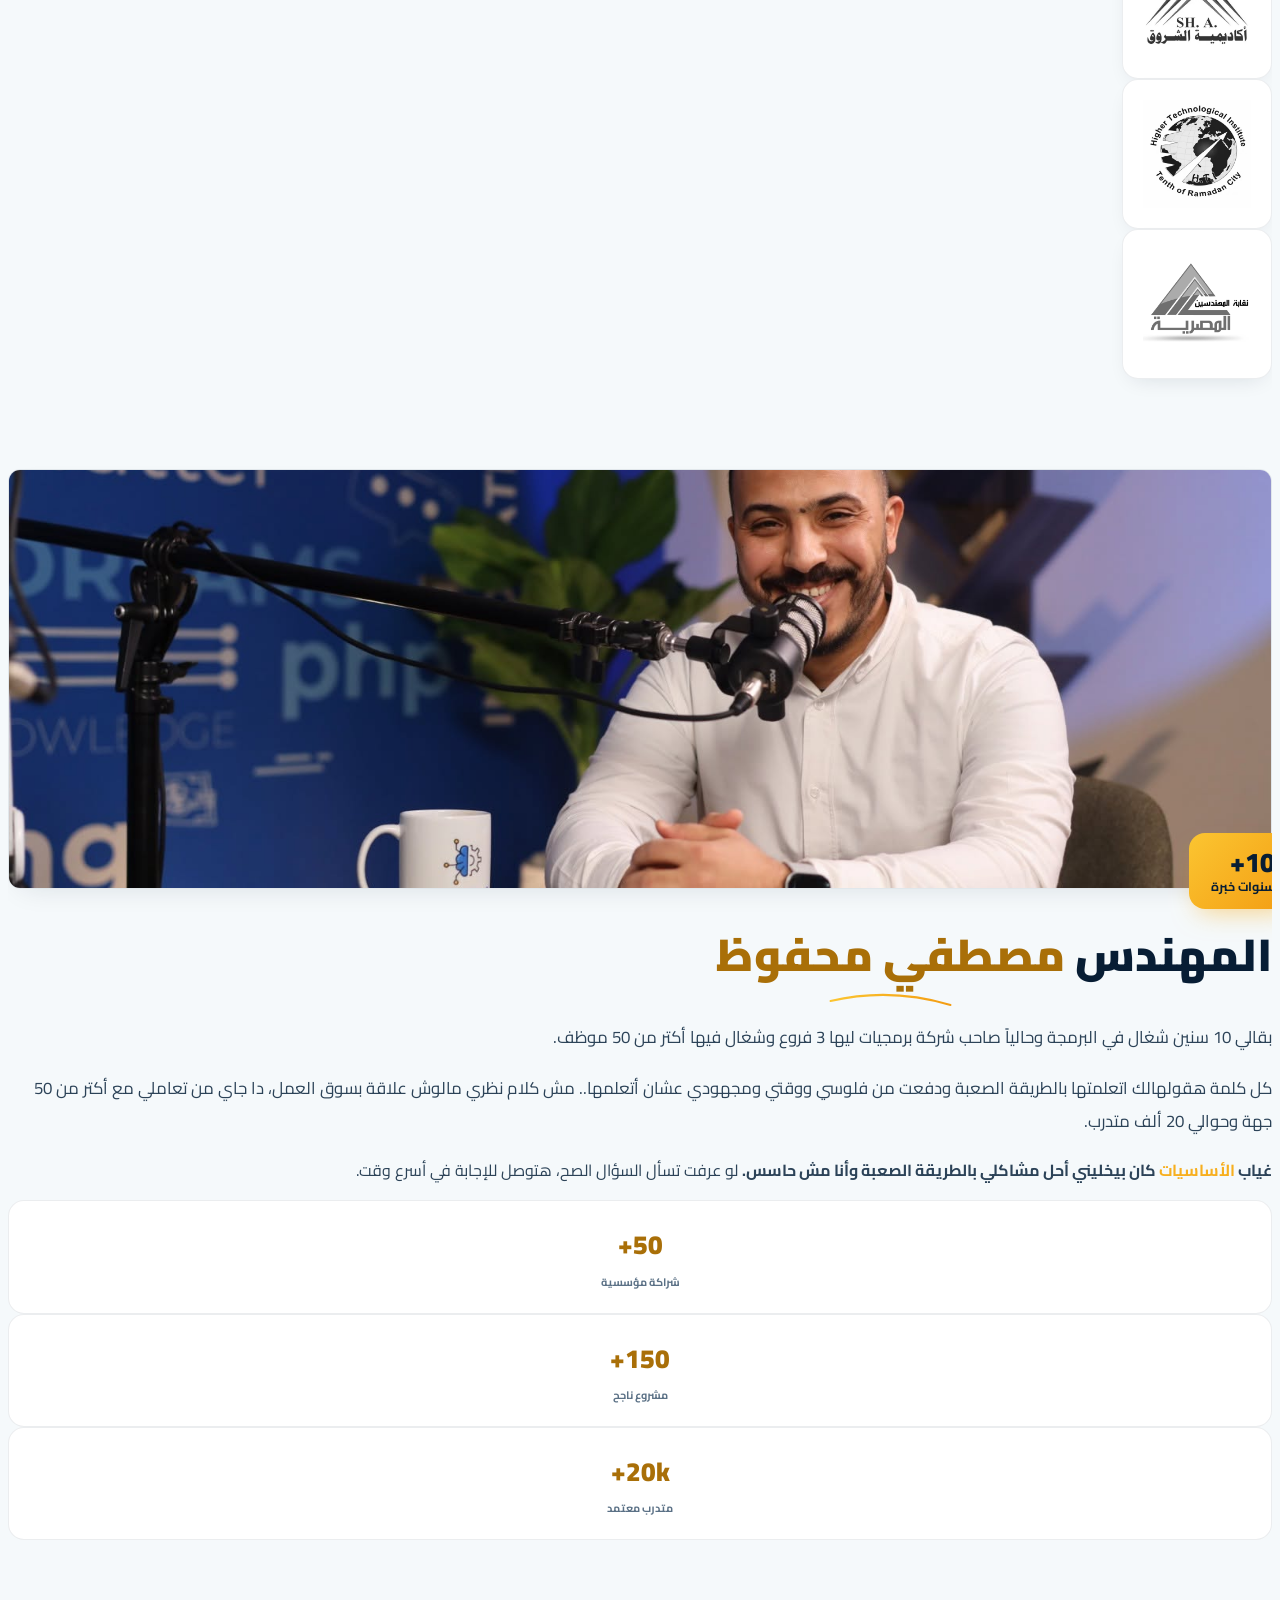
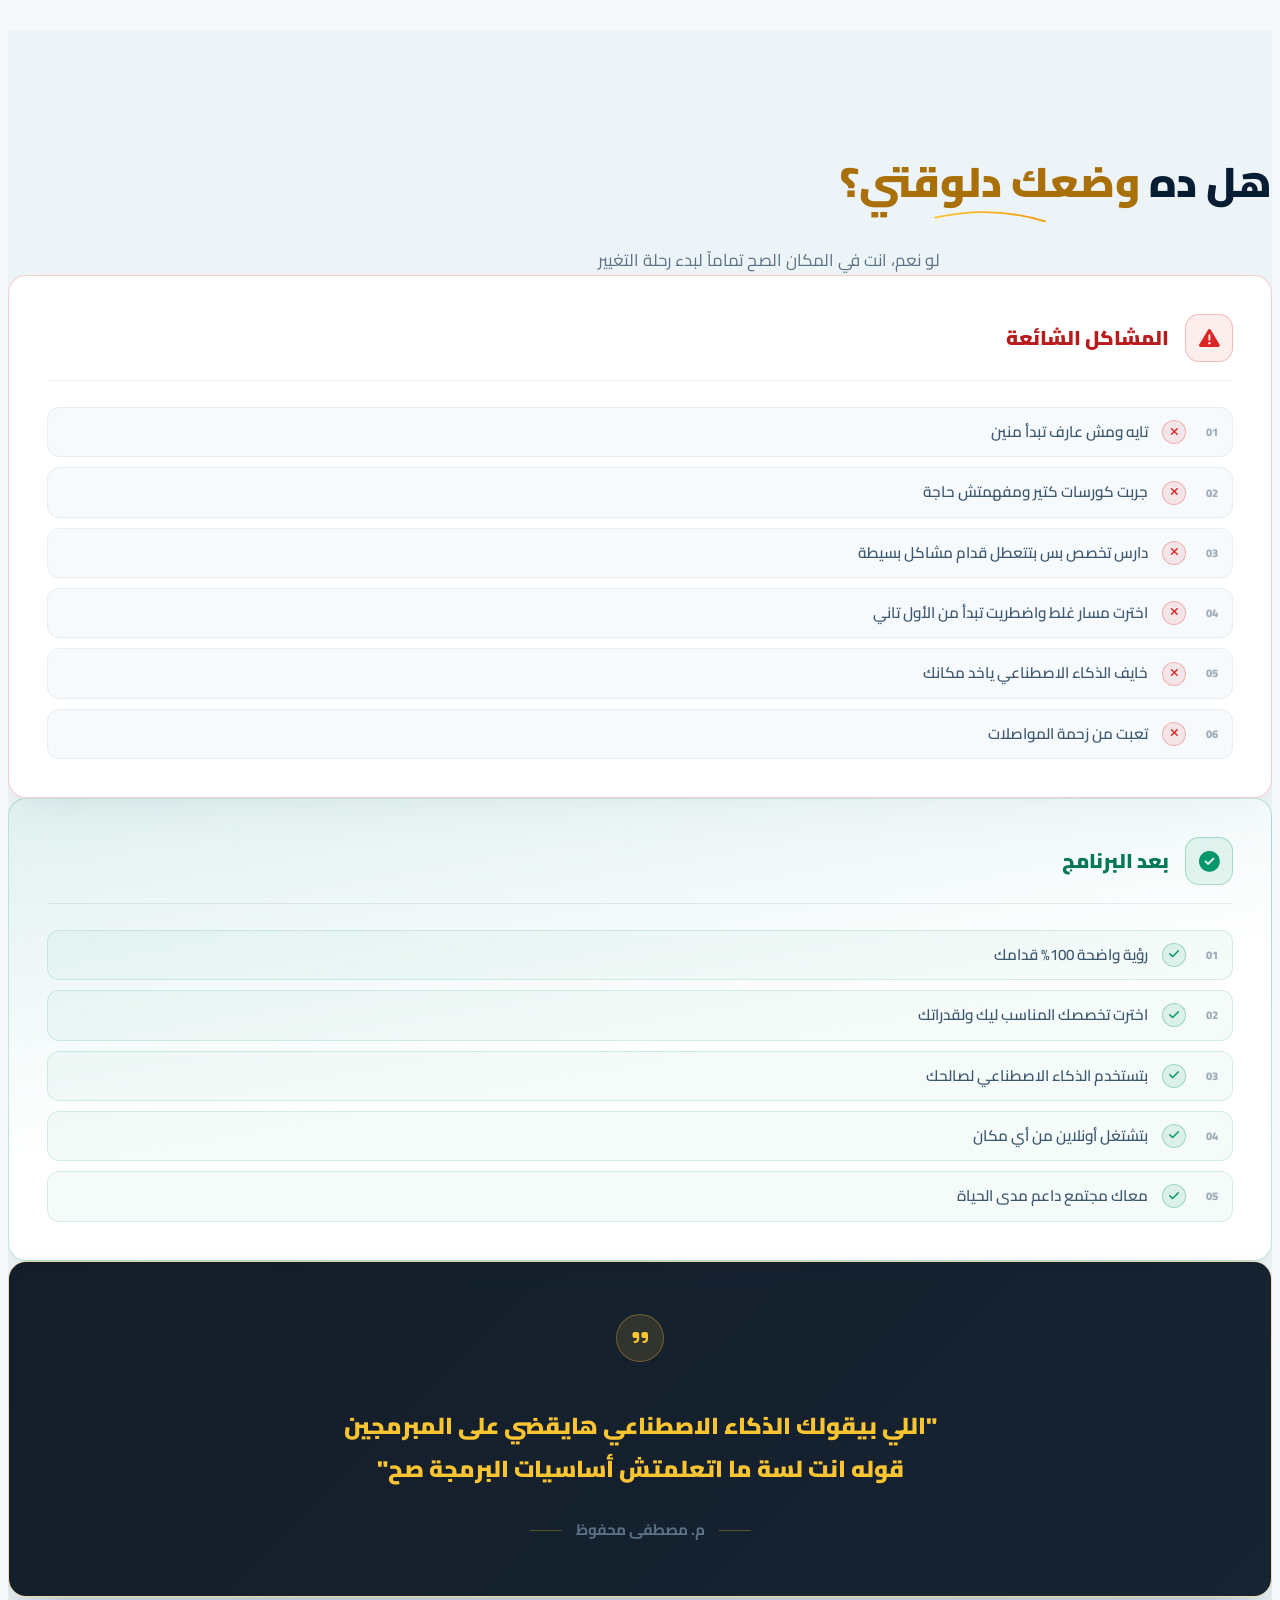
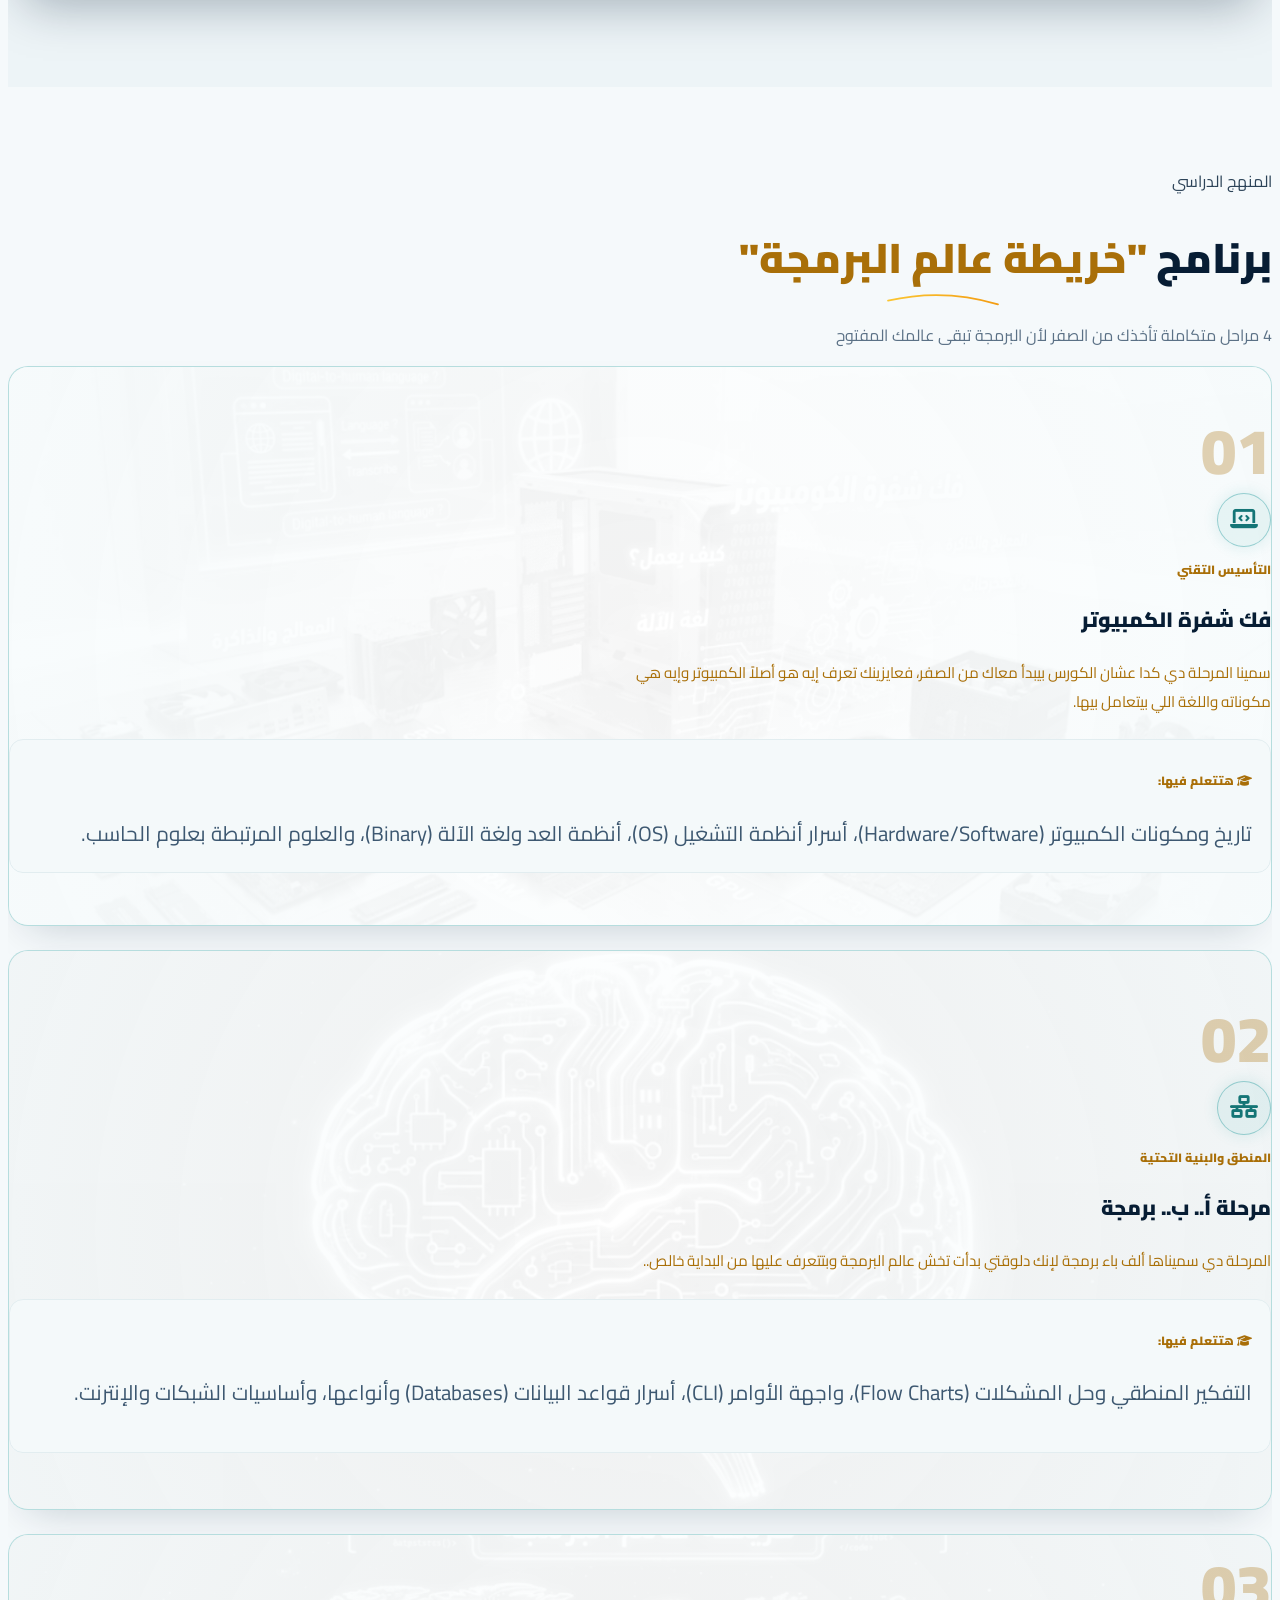
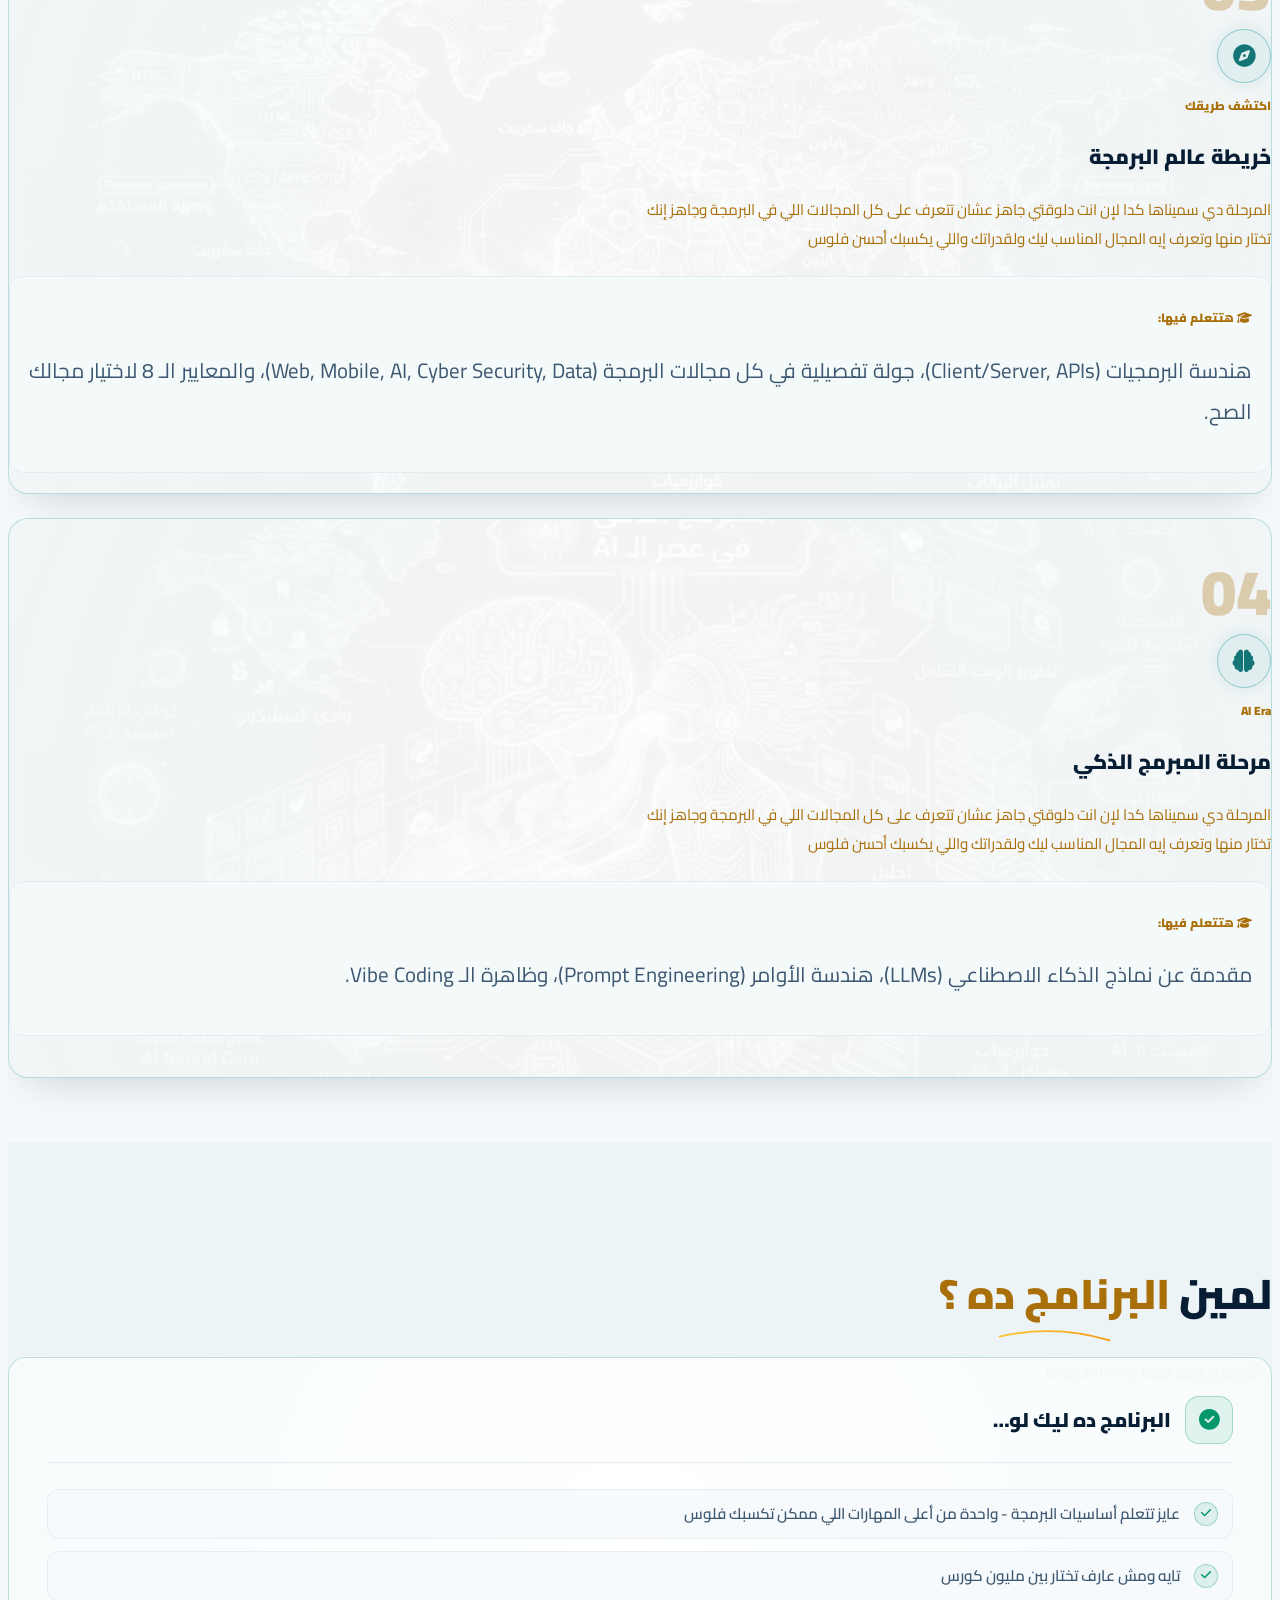
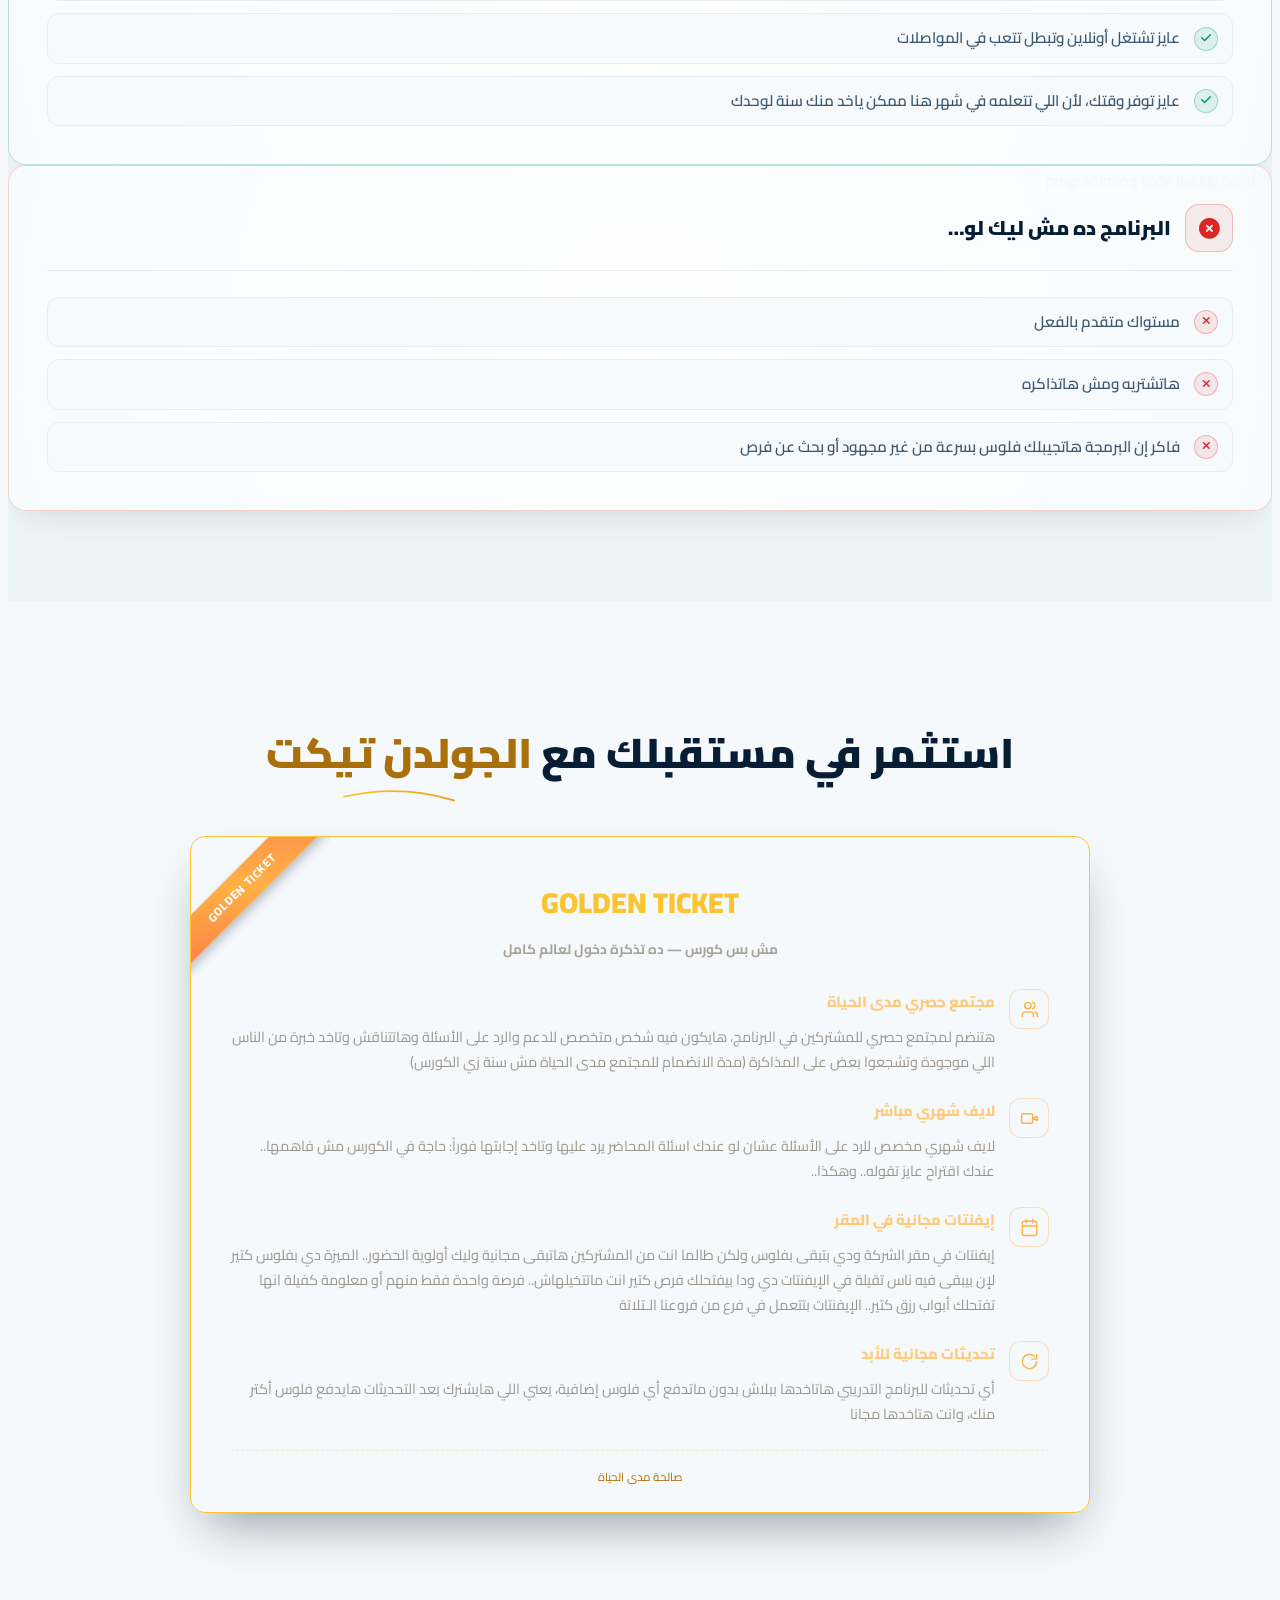
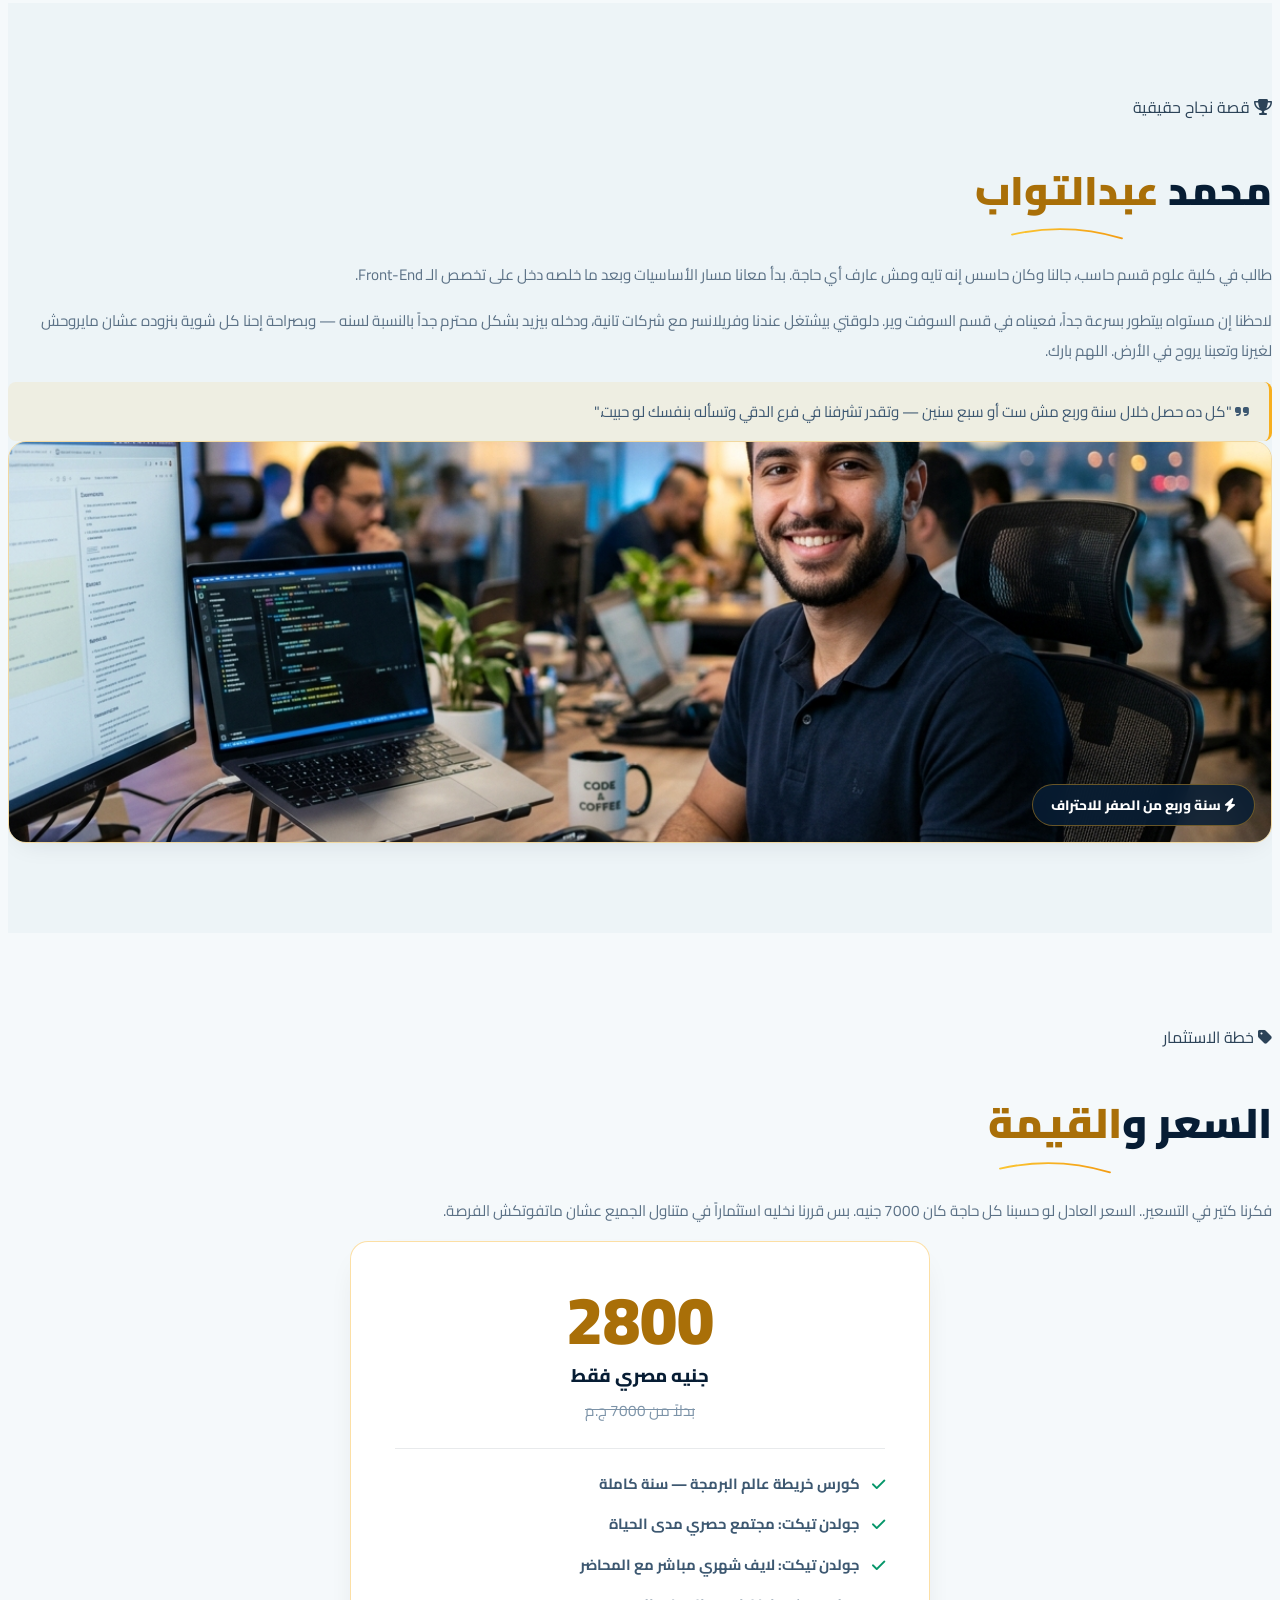
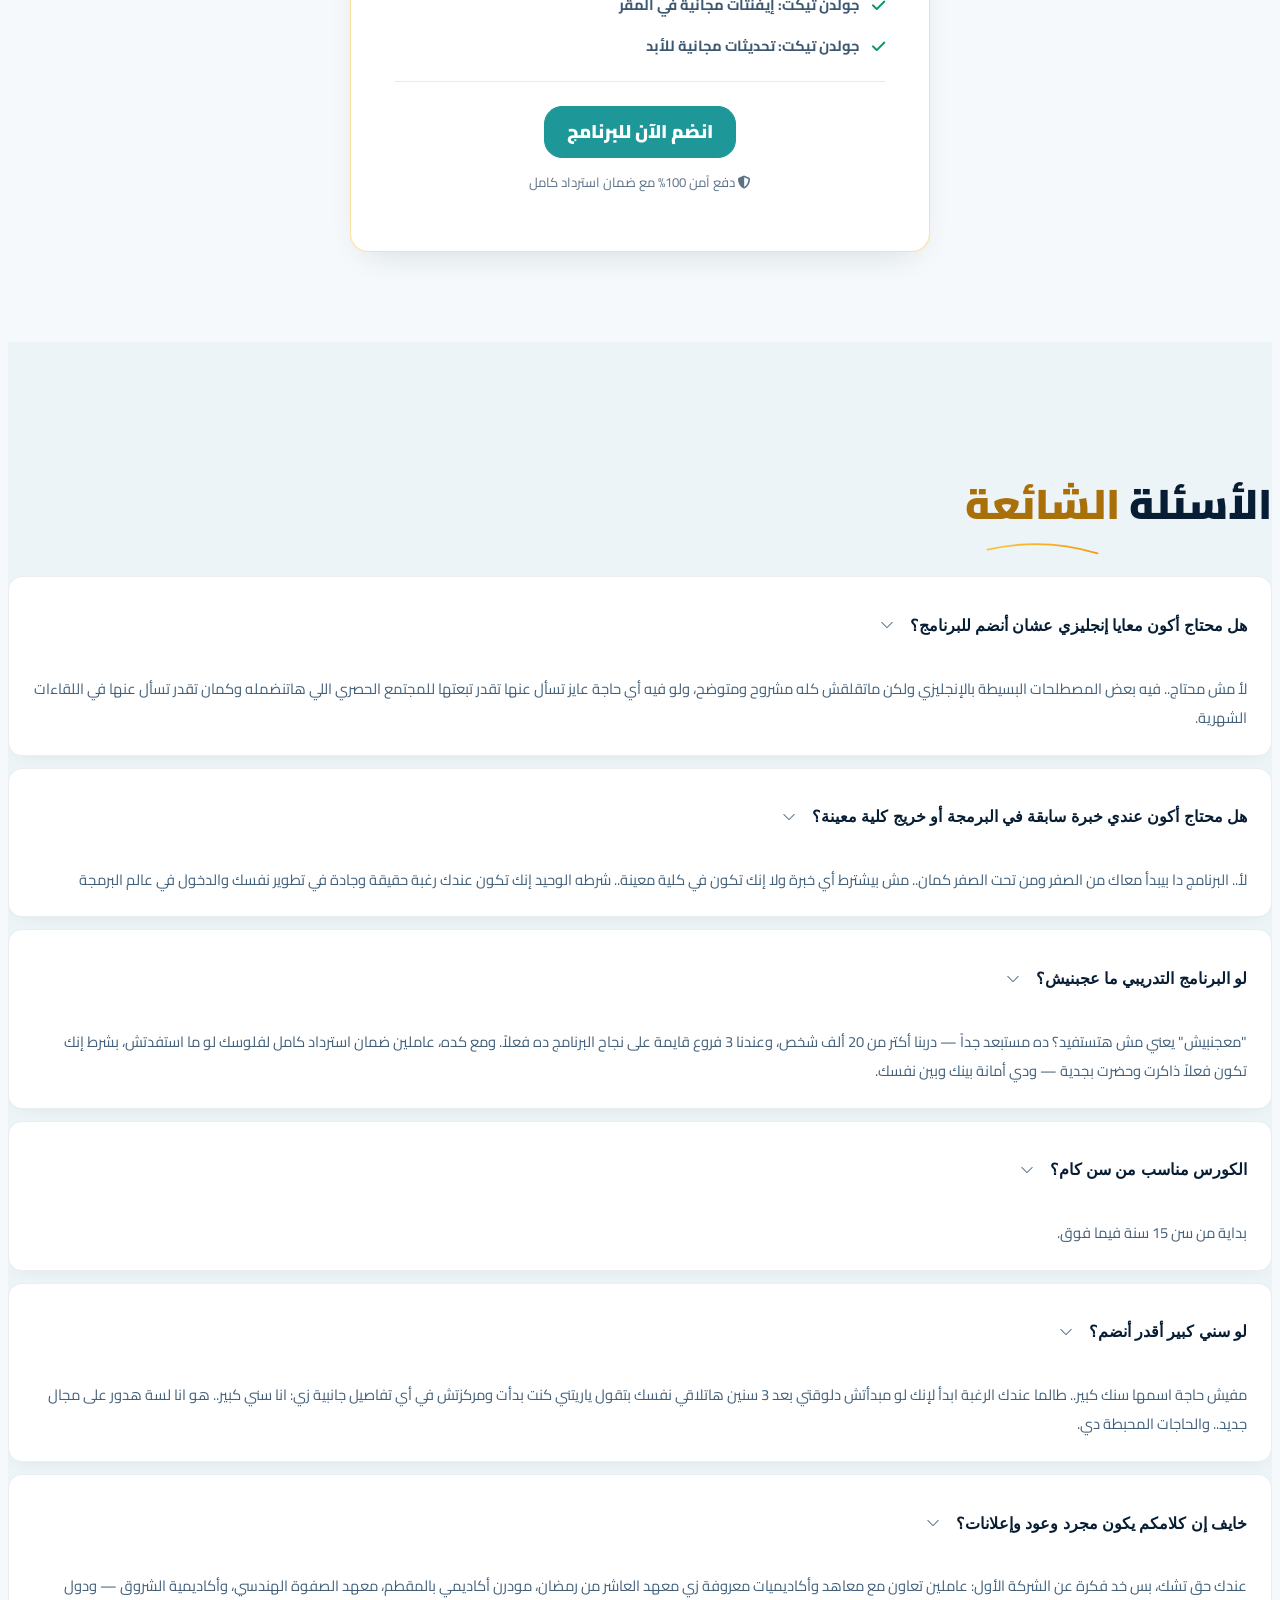
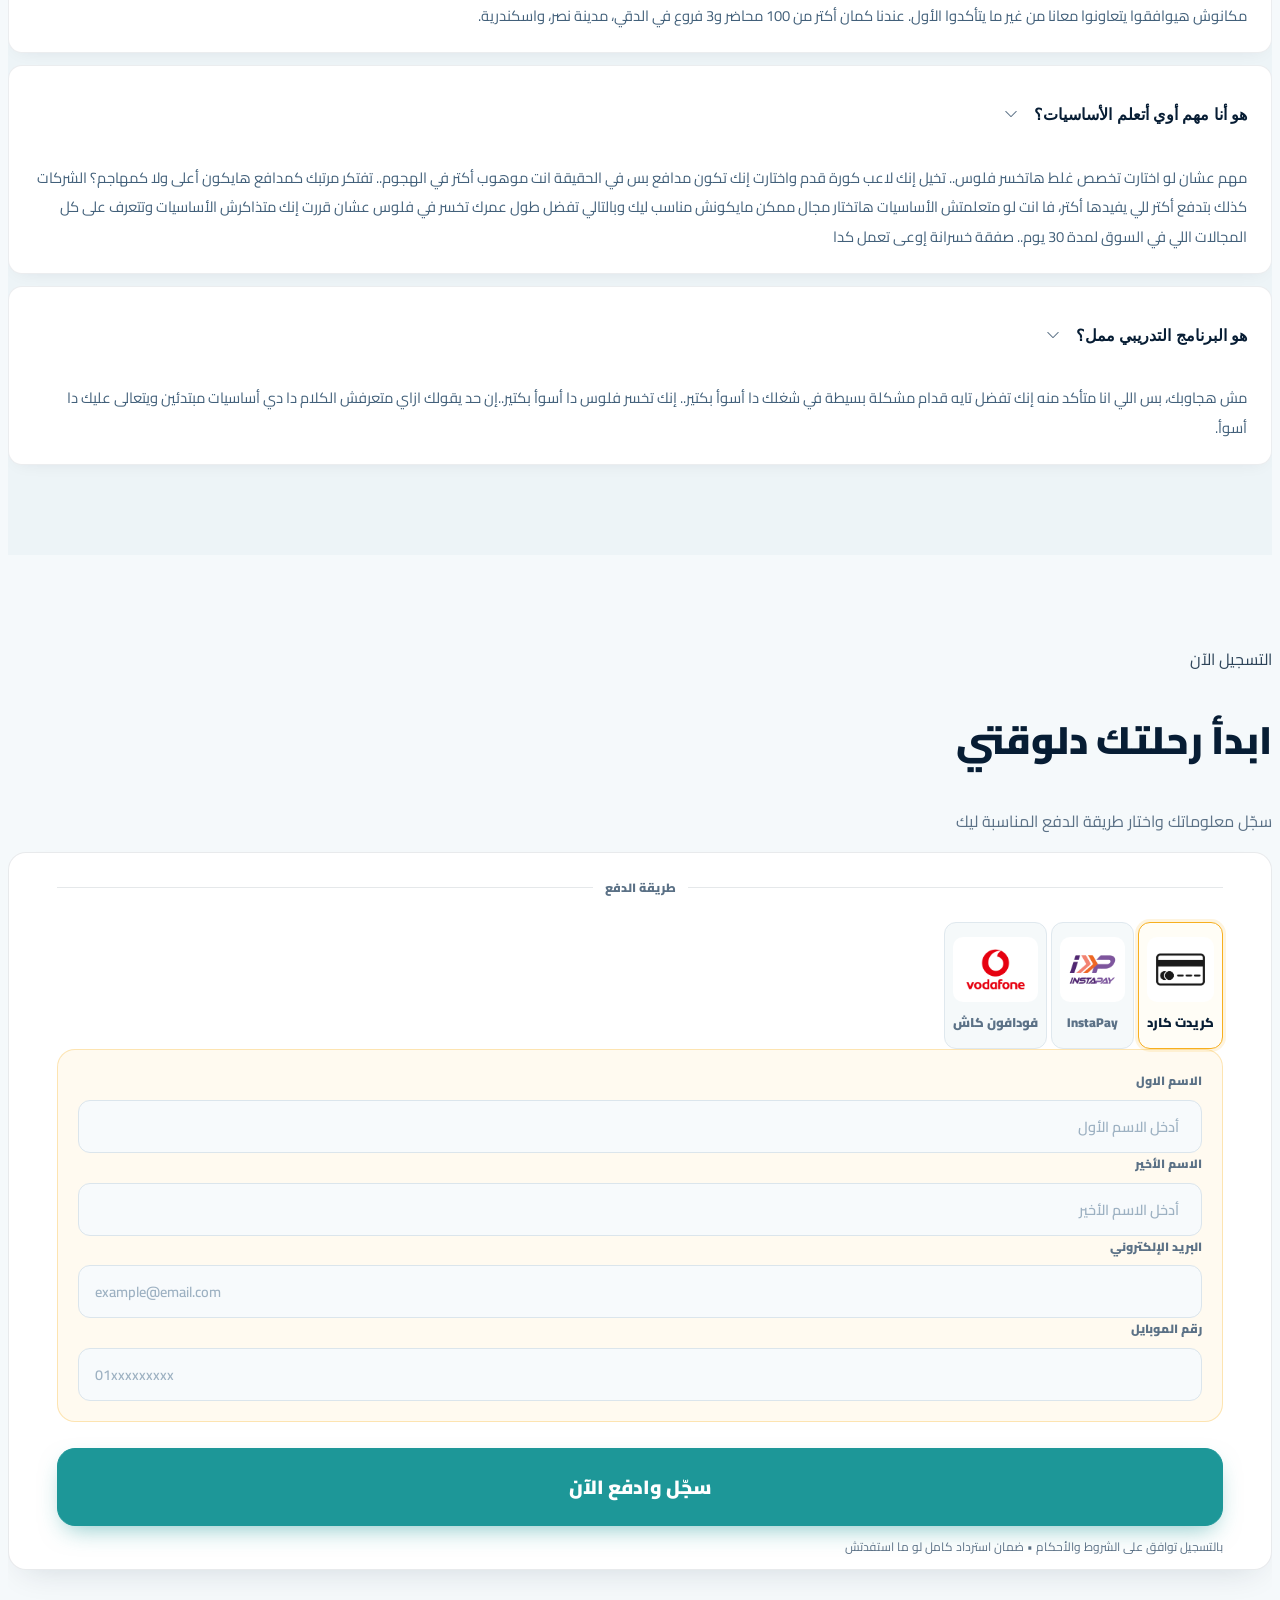
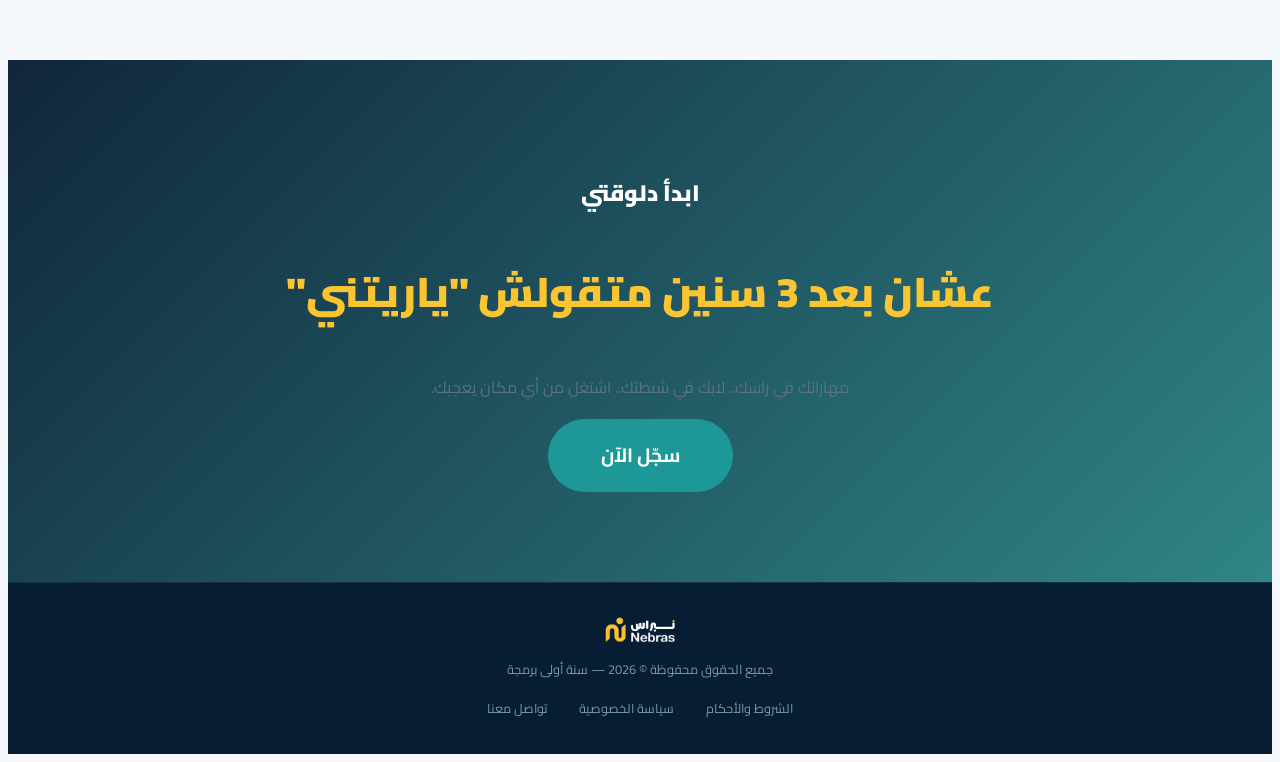
==== commit 39921e0e: "remove last price-simple-item" ====
--- a/index.html
+++ b/index.html
@@ -1477,10 +1477,10 @@
                   <i class="fa-solid fa-check"></i>
                   <span>جولدن تيكت: تحديثات مجانية للأبد</span>
                 </div>
-                <div class="price-simple-item">
+                <!-- <div class="price-simple-item">
                   <i class="fa-solid fa-check"></i>
                   <span>ضمان استرداد كامل للأموال لو ما استفدتش</span>
-                </div>
+                </div> -->
               </div>
 
               <a
